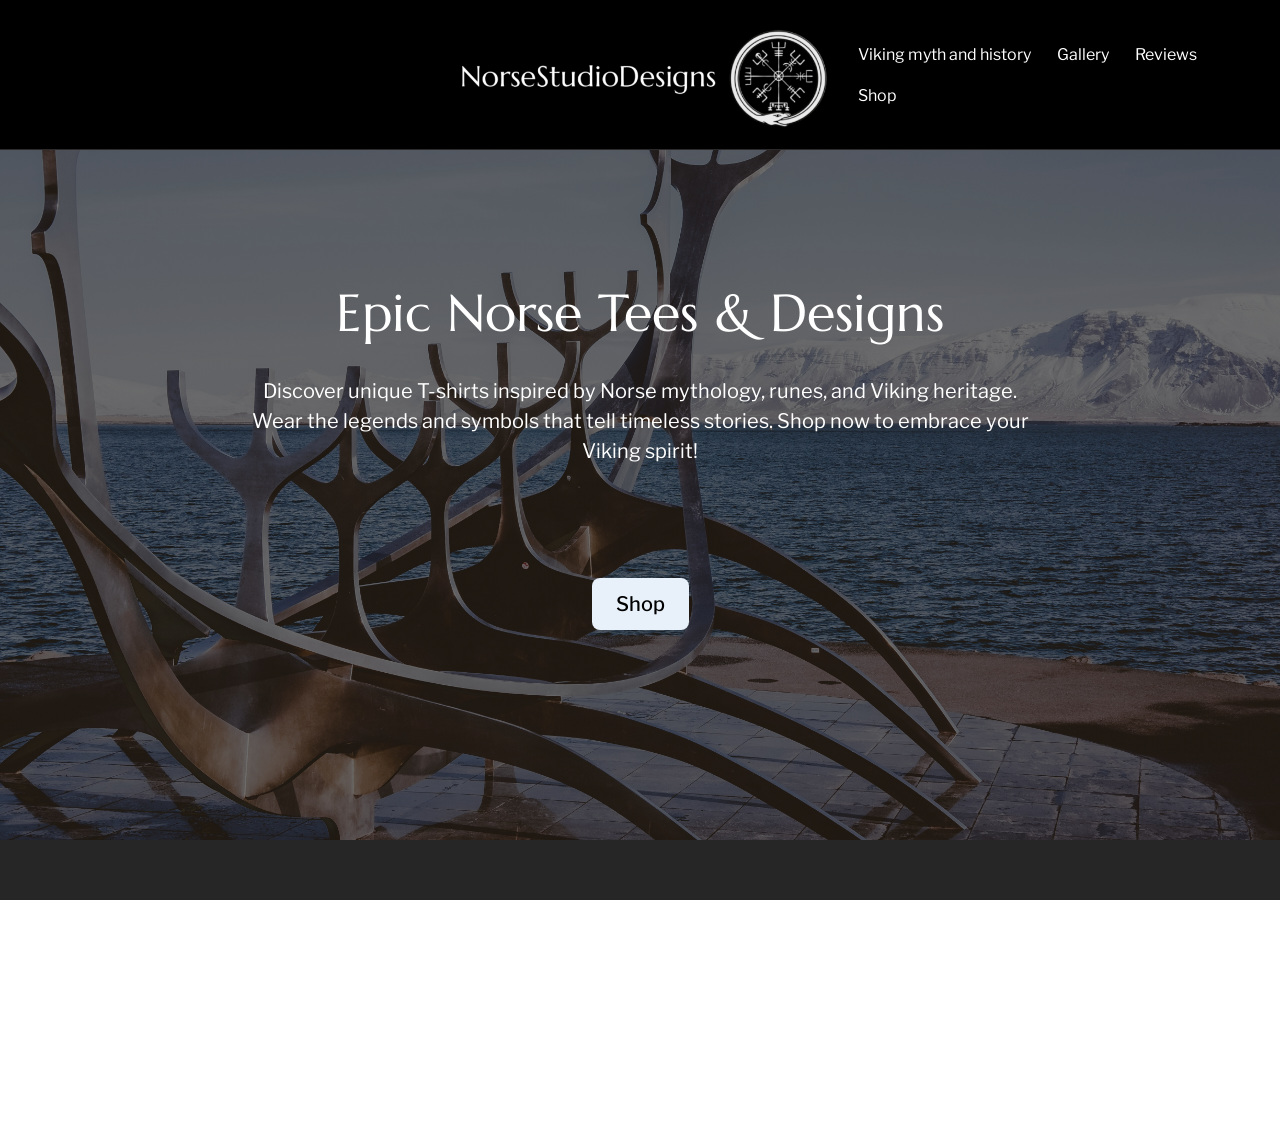
==== index.html @ 38809994 "Add files via upload" ====
<!DOCTYPE html><html lang="en" class="__variable_9868d7 __className_9868d7 __variable_538cf5 __className_538cf5" data-sentry-element="Html" data-sentry-component="SoloDocument" data-sentry-source-file="_document.tsx"><head data-sentry-element="Head" data-sentry-source-file="_document.tsx"><meta charSet="UTF-8" data-sentry-element="meta" data-sentry-source-file="_app.tsx" data-next-head=""><meta name="viewport" content="width=device-width, initial-scale=1.0, maximum-scale=1.0,user-scalable=0" data-sentry-element="meta" data-sentry-source-file="_app.tsx" data-next-head=""><meta name="format-detection" content="telephone=no, email=no, address=no, date=no" data-sentry-element="meta" data-sentry-source-file="_app.tsx" data-next-head=""><meta name="msapplication-config" content="/browserconfig.xml" data-sentry-element="meta" data-sentry-source-file="_app.tsx" data-next-head=""><link rel="icon" href="favicon.ico" sizes="16x16 32x32 64x64" data-next-head><meta name="theme-color" content="#ffffff" data-sentry-element="meta" data-sentry-source-file="_app.tsx" data-next-head=""><title data-next-head="">Epic Norse Tees &amp; Designs - NorseStudioDesigns</title><meta name="description" content="Discover unique T-shirts inspired by Norse mythology, runes, and Viking heritage. Wear the legends and symbols that tell timeless stories. Shop now to embrace your Viking spirit!" data-sentry-element="meta" data-sentry-source-file="PublishedWebsiteView.tsx" data-next-head=""><meta name="keywords" content="viking, norse, nordic, apperal, scandinavian, berserker, warrior spirit, pagan mythology, cloths with meaning, lagertha, valhalla, ragnar lothbroke, unique design, history and myth, shirt with slogan, row, norwegian, football" data-sentry-element="meta" data-sentry-source-file="PublishedWebsiteView.tsx" data-next-head=""><meta name="author" content="NorseStudioDesigns" data-sentry-element="meta" data-sentry-source-file="PublishedWebsiteView.tsx" data-next-head=""><meta name="copyright" content="NorseStudioDesigns" data-sentry-element="meta" data-sentry-source-file="PublishedWebsiteView.tsx" data-next-head=""><meta name="application-name" content="NorseStudioDesigns" data-sentry-element="meta" data-sentry-source-file="PublishedWebsiteView.tsx" data-next-head=""><meta property="og:title" content="Epic Norse Tees &amp; Designs - NorseStudioDesigns" data-sentry-element="meta" data-sentry-source-file="PublishedWebsiteView.tsx" data-next-head=""><meta property="og:type" content="website" data-sentry-element="meta" data-sentry-source-file="PublishedWebsiteView.tsx" data-next-head=""><meta property="og:image"
content="https://norsestudiodesigns.no/images/vtxifqph2oazowwrbn0u.jpg"><meta property="og:image:width" content="1200" data-next-head=""><meta property="og:image:height" content="630" data-next-head=""><meta property="og:url" content="https://norsestudiodesigns.no/" data-sentry-element="meta" data-sentry-source-file="PublishedWebsiteView.tsx" data-next-head=""><meta property="og:description" content="Discover unique T-shirts inspired by Norse mythology, runes, and Viking heritage. Wear the legends and symbols that tell timeless stories. Shop now to embrace your Viking spirit!" data-sentry-element="meta" data-sentry-source-file="PublishedWebsiteView.tsx" data-next-head=""><meta name="twitter:card" content="summary" data-sentry-element="meta" data-sentry-source-file="PublishedWebsiteView.tsx" data-next-head=""><meta name="twitter:title" content="Epic Norse Tees &amp; Designs - NorseStudioDesigns" data-sentry-element="meta" data-sentry-source-file="PublishedWebsiteView.tsx" data-next-head=""><meta name="twitter:description" content="Discover unique T-shirts inspired by Norse mythology, runes, and Viking heritage. Wear the legends and symbols that tell timeless stories. Shop now to embrace your Viking spirit!" data-sentry-element="meta" data-sentry-source-file="PublishedWebsiteView.tsx" data-next-head=""><meta name="twitter:image" content="https://norsestudiodesigns.no/images/vtxifqph2oazowwrbn0u.jpg"><link rel="canonical" href="https://norsestudiodesigns.no/" data-next-head=""><meta name="sentry-trace" content="4ef3e2a639be4ccdba5c7bcd12a8eafd-aeb9d0f9a9c56aa6-0"><meta name="baggage" content="sentry-environment=production,sentry-release=72a904f8e49ec4fa970ff23d2448338fa02a5cfe,sentry-public_key=cd4458f5a980b6231c02c1bb09eaa7d2,sentry-trace_id=4ef3e2a639be4ccdba5c7bcd12a8eafd,sentry-org_id=1069899,sentry-sample_rand=0.2967928578785879,sentry-sample_rate=0"><style rel="preload" id="typestyle-target">.f12qcd1y{font-size:14px;line-height:1.5em}.f1m0a0d0{font-size:16px;line-height:1.5em}.ftgg2kx{font-size:20px;line-height:1.5em}.fk0grf2{bottom:0;left:0;position:absolute;right:0;top:0}.f8obqgr,.f8obqgr > .row > .col{padding:0}.f8obqgr > .row{margin:0}.fkhz08q{display:flex;flex-direction:column}.fddsvlq{align-items:center;display:flex}.f1hf8rho{display:flex;justify-content:flex-end}.fdlhgou{flex:1;max-width:unset}.fnvt2df,.fnvt2df .row, .col{display:flex}@media (max-width: 575.9999px){.fom2f23 .container{max-width:100% !important}}@media (min-width: 576px) and (max-width: 767.99999px){.fom2f23 .container{max-width:576px !important}}@media (min-width: 768px) and (max-width: 991.99999px){.fom2f23 .container{max-width:768px !important}}@media (min-width: 992px) and (max-width: 1199.99999px){.fom2f23 .container{max-width:992px !important}}@media (min-width: 1200px) and (max-width: 1399.99999px){.fom2f23 .container{max-width:1200px !important}}@media (min-width: 1400px){.fom2f23 .container{max-width:1400px !important}}.fehdsxy{border:solid;border-bottom:solid;border-bottom-color:#cfcfd8;border-color:#cfcfd8;border-radius:4px;border-top:solid;border-top-color:#cfcfd8;border-width:1px;font-size:16px;line-height:18px;padding:12px;resize:none;width:100%}.fehdsxy.form-control.is-invalid{background-image:url(img/alert.svg);background-size:auto;border-color:#cfcfd8}.fehdsxy.form-control-plaintext ~ label, .fehdsxy:focus ~ label, .fehdsxy:not(:placeholder-shown) ~ label, .fehdsxy.form-select ~ label{opacity:0.7 !important}.tooltip{--bs-tooltip-bg:#32313c;--bs-tooltip-border-radius:4px;--bs-tooltip-color:#ffffff;--bs-tooltip-padding-x:10px;--bs-tooltip-padding-y:5px;margin-block:8px !important;opacity:1 !important}.tooltip-inner{border:none;box-shadow:0px 2px 5px 0px rgba(0, 0, 0, 0.20), 0px 0px 1px 0px rgba(0, 0, 0, 0.20);font-size:13px;font-weight:500;line-height:18px;outline:none}h1, h2, h3, h4{color:#15141a;font-feature-settings:'ss03' on, 'cv02' on, 'cv01' on, 'cv08' on;font-style:bold;font-weight:700;margin-bottom:0}h1{font-size:42px;line-height:48px}h2{font-size:32px;line-height:40px}h3{font-size:28px;line-height:32px}h4{font-size:18px;line-height:24px}.f1bjli4c{color:#15141a;font-feature-settings:'ss03' on, 'cv02' on, 'cv01' on, 'cv08' on;font-size:13px;font-style:normal;font-weight:600;line-height:18px}.fg31md0{color:#15141a;font-feature-settings:'ss03' on, 'cv02' on, 'cv01' on, 'cv08' on;font-size:16px;font-style:normal;font-weight:400;line-height:24px}.fowuwzi{color:#15141a;font-feature-settings:'ss03' on, 'cv02' on, 'cv01' on, 'cv08' on;font-size:13px;font-style:normal;font-weight:400;line-height:18px}.f1nt9xga{color:#15141a;font-family:var(--font-metropolis, Helvetica, Arial, sans-serif);font-feature-settings:'ss03' on, 'cv02' on, 'cv01' on, 'cv08' on;font-size:13px;font-style:normal;font-weight:400;line-height:18px}.fh04hbo{color:#15141a;font-family:var(--font-metropolis, Helvetica, Arial, sans-serif);font-feature-settings:'ss03' on, 'cv02' on, 'cv01' on, 'cv08' on;font-size:24px;font-style:normal;font-weight:600;line-height:32px}.f12vz2yn{color:#15141a;font-feature-settings:'ss03' on, 'cv02' on, 'cv01' on, 'cv08' on;font-size:13px;font-style:normal;font-weight:500;line-height:18px}.f1pipo3h{color:#15141a;font-feature-settings:'ss03' on, 'cv02' on, 'cv01' on, 'cv08' on;font-size:13px;font-style:normal;font-weight:700;line-height:18px}.fy4b41{color:#5b5b66}.fyvanpa{font-size:11px;line-height:16px}.f1f9lquf{color:#15141a;font-feature-settings:'ss03' on, 'cv02' on, 'cv01' on, 'cv08' on;font-size:10px;font-style:normal;font-weight:600;letter-spacing:0.1em;line-height:14px}@keyframes f1viyxtx{0%{opacity:0}100%{opacity:1}}.f10xswa0{animation:f1viyxtx 0.1s ease-in forwards;opacity:0}.f17oebph{background-color:#7542e5;border:none;color:#ffffff;font-weight:500;padding-block:12px;padding-inline:20px}.f17oebph:hover{background-color:#592acb;color:#ffffff}.f17oebph:hover:active,.f17oebph:active{background-color:#45278d !important;color:#ffffff !important}.f17oebph:disabled{background-color:#7542e5;box-shadow:none;color:#ffffff;opacity:0.4}.f17oebph svg{pointer-events:none}.fcfro50{background-color:#7542e5;border:none;color:#ffffffff;padding-block:6px;padding-inline:16px}.fcfro50:hover{background-color:#592acb;color:#ffffffff}.fcfro50:active{background-color:#45278d !important;color:#ffffffff !important}.fcfro50:disabled{background-color:#7542e5;box-shadow:none;color:#ffffffff;opacity:0.4}.f3ctfs{background-color:#f0f0f4;border:none;color:#5b5b66;font-weight:500;padding-block:12px;padding-inline:20px}.f3ctfs:hover{background-color:#e0e0e6;color:#5b5b66}.f3ctfs:hover:active,.f3ctfs:active{background-color:#cfcfd8 !important;color:#5b5b66 !important}.f3ctfs:disabled{background-color:#f0f0f4;box-shadow:none;color:#5b5b66;opacity:0.4}.f3ctfs svg{pointer-events:none}.fj4ad63{background-color:#e22850;border:none;color:#ffffff;font-weight:500;padding-block:12px;padding-inline:20px}.fj4ad63:hover{background-color:#c50042;color:#ffffff}.fj4ad63:hover:active,.fj4ad63:active{background-color:#810220 !important;color:#ffffff !important}.fj4ad63:disabled{background-color:#e22850;box-shadow:none;color:#ffffff;opacity:0.4}.fj4ad63 svg{pointer-events:none}.f71mh57{background-color:#e22850;border:none;color:#ffffffff;padding-block:6px;padding-inline:16px}.f71mh57:hover{background-color:#c50042;color:#ffffffff}.f71mh57:active{background-color:#810220 !important;color:#ffffffff !important}.f71mh57:disabled{background-color:#e22850;box-shadow:none;color:#ffffffff;opacity:0.4}.f8m0u3h{background-color:#f0f0f4;border:none;color:#5b5b66ff;padding-block:6px;padding-inline:16px}.f8m0u3h:hover{background-color:#e0e0e6;color:#5b5b66ff}.f8m0u3h:active{background-color:#cfcfd8 !important;color:#5b5b66ff !important}.f8m0u3h:disabled{background-color:#f0f0f4;box-shadow:none;color:#5b5b66ff;opacity:0.4}.fh1k42u{background-color:#ffd567;border:none;color:#15141ab3;padding-block:6px;padding-inline:16px}.fh1k42u:hover{background-color:#ffbd4f;color:#15141ab3}.fh1k42u:active{background-color:#ffa436 !important;color:#15141ab3 !important}.fh1k42u:disabled{background-color:#fbfbfe;box-shadow:0px 0px 0px 1px rgba(0, 0, 0, 0.12) inset;color:#5b5b66ff;opacity:1}.fvza742{background-color:#f0f0f4;border:none;color:#5b5b66;padding-block:6px;padding-inline:6px}.fvza742:hover{background-color:#f0f0f4;color:#5b5b66}.fvza742:active{background-color:#e0e0e6 !important;color:#5b5b66 !important}.fvza742:disabled{background-color:#f0f0f4;box-shadow:none;color:#5b5b66;opacity:0.4}.f1go1cdu{align-items:center;background-color:transparent;border:none;border-radius:99px;color:#5b5b66;display:flex;justify-content:center;padding:0}.f1go1cdu:hover{background-color:#f0f0f4;color:#5b5b66}.f1go1cdu:active{background-color:#e0e0e6 !important;color:#5b5b66 !important}.f1go1cdu:disabled{background-color:transparent;box-shadow:none;color:#5b5b66;opacity:0.4}.fwx468p{background-color:transparent;border:2px solid;border-color:#7542e5;color:#7542e5;font-weight:500;padding-block:12px;padding-inline:20px}.fwx468p:hover{background-color:#592acb;border:2px solid;border-color:#592acb;color:#ffffff}.fwx468p:hover:active,.fwx468p:active{background-color:#45278d !important;color:#7542e5 !important}.fwx468p:disabled{background-color:#7542e5;box-shadow:none;color:#7542e5;opacity:0.4}.fwx468p svg{pointer-events:none}.f1xvmw9j{border-radius:4px}.f1xvmw9j .btn{border:none !important;margin:0px !important}.f1x2efpt{background-color:#f0f0f4;height:32px;width:48px}.f1x2efpt.active{background-color:#7542e5;color:#ffffff}.f1x2efpt:hover:not(.active){background-color:#e0e0e6;color:#5b5b66}.fm2femi{background-color:#fbfbfe;color:#5b5b66;height:32px;width:48px}.fm2femi.active{background-color:#e0e0e6;color:#32313c}.fm2femi:hover:not(.active){background-color:#f0f0f4;color:#5b5b66}.f1loj3rz{background-color:transparent !important;border:none;color:#7542e5;cursor:pointer;font-weight:500;padding:0}.f1loj3rz:hover, .f1loj3rz:focus-visible{color:#15141a}.f1loj3rz:active{color:#15141a !important}.f1loj3rz.disabled{color:#5b5b66 !important}.f1tgo88n{background-color:transparent !important;border:none;color:#5b5b66;cursor:pointer;font-weight:500;padding:0}.f1tgo88n:hover, .f1tgo88n:focus-visible{color:#15141a}.f1tgo88n:active{color:#15141a !important}.f1tgo88n.disabled{color:#8f8f9e !important}.f1gjylx1{background-color:transparent !important;border:none;cursor:pointer;padding:0}.f1gjylx1:hover,.f1gjylx1.disabled{color:#5b5b66 !important}.f184aata{background-color:transparent !important;border:none;color:#ffffff !important;cursor:pointer;padding:0}.f184aata:hover{color:#e0e0e6 !important}.f184aata.disabled{color:#5b5b66 !important}html, body{box-sizing:border-box;font-size:16px;font-style:normal;font-weight:400;height:100vh;line-height:18px;margin:0;overflow-y:hidden;padding:0}html, body #__next{display:flex;flex-direction:column;font-size:13px;height:100vh}a, a:hover{color:inherit}.fx7nows{color:#7542e5;font-weight:500;text-decoration:none}.fx7nows:hover{color:#7542e5;cursor:pointer}.fbolhy3{background-color:transparent;border:none;color:#7542e5;font-weight:500;line-height:inherit;margin:0;padding:0;text-decoration:none}.fbolhy3:hover{background-color:transparent;color:#592acb}.fbolhy3:active{background-color:transparent !important;color:#5b5b66 !important}.fgzydrc{color:#7542e5;text-decoration:underline}.fgzydrc:hover{cursor:pointer;text-decoration:none}.fo5f5t9{color:#7542e5;text-decoration:underline}.fo5f5t9:hover{color:#15141a !important;cursor:pointer;text-decoration:underline}.f1mniyiz{list-style:none;margin-block-end:0;margin-block-start:0;padding-inline-start:0}.f14ckmmr{position:relative;z-index:1080}.f1aqf3sg{border-radius:6px;max-width:220px;padding:16px;text-align:left;width:220px}.f1aqf3sg *{color:#ffffff !important}.f1k47lwi{border-top:1px solid #ffffff;margin-bottom:8px;margin-top:8px;opacity:0.2}.f1fpj0aj a{pointer-events:none}.f1884f9d td > p:first-child, .f1884f9d th > p:first-child{margin-top:0}.f1884f9d td > p:last-child, .f1884f9d th > p:last-child{margin-bottom:0}.fcu3suo{bottom:0;display:flex;justify-content:center;left:0;pointer-events:none;position:fixed;width:100%;z-index:10}.fdp2y1p{min-width:60%}.fdp2y1p p{margin-bottom:0}.f1901vew{display:flex;flex-wrap:wrap;gap:16px;width:100%}.f1901vew .btn{flex-grow:1}.fm3p0aw{scroll-margin-top:var(--sticky-header-height, 0px)}.f1qftqcq{align-items:center;gap:48px;justify-content:center;margin-inline:0}.fojij6o{gap:32px}.fs89ngr{overflow:hidden;text-overflow:ellipsis;white-space:nowrap}.fqx0517{flex-shrink:0;margin-inline:8px}.f12pqfkx{flex-shrink:1;min-width:0}.fcdpsbx{margin-bottom:24px}.f8jndik{opacity:0.4}.fbsw1f4 h2{margin-bottom:32px}.f1d2h93a{width:fit-content}.f1v9lt4v{margin-top:16px;text-align:center}.f10njpuy{margin-top:72px}.f1o1p964{margin-bottom:16px}.f99wagv .content{align-content:stretch;display:flex;flex-direction:row;max-height:480px;min-height:300px;padding-block:8px}.f99wagv .content .carousel-container{display:flex;flex-direction:column;justify-content:center;margin:0;padding:0}.f99wagv .content .carousel-container .carousel-item.active, .carousel-item-start, .carousel-item-end, .carousel-item-next, .carousel-item-prev{display:flex}.f99wagv .carousel-item{transition:transform 1.2s ease-in-out, opacity 0s}.f99wagv .carousel-inner{display:flex;height:100%}.f99wagv .carousel-review{background-position:center;background-repeat:no-repeat;background-size:cover;display:flex;flex-direction:column;justify-content:center;margin-inline:auto;padding-inline:24px;position:relative;text-align:center}.f99wagv .author-info{font-weight:600;margin-top:16px}.f99wagv .chev-btn{cursor:pointer;display:flex;flex-direction:column;justify-content:center;width:24px}.f99wagv .button-placeholder{width:24px}.f99wagv .next-btn{transform:rotate(180deg)}.f99wagv .page-indicator{align-items:center;display:flex;flex-direction:row;justify-content:center;min-width:96px}.f14z0jsa{margin-bottom:32px}.f1g4dn0{justify-content:center;margin-bottom:16px}.fwfqocn{height:24px;width:24px}.f1nq0oqd:hover{opacity:0.7}.f14icp2y{column-gap:24px;display:flex;flex-direction:column;padding-bottom:24px;row-gap:24px}@media (min-width: 768px){.f14icp2y{flex-direction:row}}.f1827nuz{font-weight:500;line-height:1.5em;padding:0}.f1p0cgam{margin-bottom:48px}@media (min-width: 768px){.f1p0cgam{margin-bottom:0}}.f1fbucww{margin-bottom:24px}@media (min-width: 768px){.f1fbucww{margin-bottom:48px}}.f1vaphum{padding-block:48px}@media (min-width: 768px){.f1vaphum{padding-block:0}}.fd1b9fq{margin-block:0;width:100%}.f6tinqi{margin-inline:auto}.f1v7t2u4{aspect-ratio:1.3333333333333333}.f13rwjj3{aspect-ratio:0.75}.fyzv02a{aspect-ratio:1}.ficfct8{aspect-ratio:1.7777777777777777}.f2h6oba .carousel-inner{border-radius:4px}.f2h6oba .carousel-item{transition:transform 1.2s ease-in-out, opacity 0s}.f2h6oba .carousel-image{cursor:pointer;margin:auto;position:relative}.f2h6oba .carousel-image .carousel-caption{background-color:rgba(0, 0, 0, 0.6);border-radius:4px}.f2h6oba .chev-btn{cursor:pointer;display:flex;flex-direction:column;justify-content:center;pointer-events:auto;width:24px}.f2h6oba .page-indicator{align-items:center;display:flex;flex-direction:row;justify-content:center;min-width:96px}.f2h6oba .next-btn{transform:rotate(180deg)}.fhcfrr1{display:flex;flex-direction:row;flex-wrap:wrap}.fhcfrr1, .fhcfrr1 .row, .fhcfrr1 .col{padding:0}.fhcfrr1 .gallery-item{aspect-ratio:1.3333333333333333;background-clip:content-box;background-repeat:no-repeat;background-size:cover;padding:4px}.fhcfrr1 .gallery-item .img-container{position:relative}.fhcfrr1 .gallery-item .img-container::after{bottom:0;content:'';left:0;position:absolute;right:0;top:0}.fhcfrr1 .gallery-item .img-container:hover::after{background-color:rgba(0, 0, 0, 0.15)}.fhcfrr1 .gallery-item-in-safari{aspect-ratio:unset !important}.fhcfrr1 .hidden{height:0;visibility:collapse;width:0}@media (min-width: 992px){}.f17y4uf2{-ms-filter:blur(10px);-webkit-filter:blur(10px);filter:blur(10px);overflow:hidden;transform:scale(1.15)}.fugk5n4{transform:scale(1.05)}.f1ttgj8s{align-items:center;justify-content:center;margin-inline:0;row-gap:24px}.f1ttgj8s .btn-lg{margin-bottom:16px;margin-top:12px}.f1pjpune{-ms-filter:blur(10px);-webkit-filter:blur(10px);filter:blur(10px);overflow:hidden;transform:scale(1.15);z-index:-1}@media (max-width: 992px){.fhaqf3p{display:none}}.f1xp2jyw{display:none;overflow:hidden;position:relative}@media (max-width: 992px){.f1xp2jyw{aspect-ratio:16 / 9;display:block;width:100%}}.f1966il8{align-items:center;display:flex;flex-wrap:nowrap;justify-content:flex-start;overflow:visible;white-space:nowrap}.fe1ccbi{align-items:center;display:flex;min-height:72px;padding-block:12px !important;position:relative}.fbvdum{margin-block:0;margin-left:calc((-100vw + 100%) / 2);margin-right:calc((-100vw + 100%) / 2);min-width:100vw}@keyframes f16qy5mw{from{opacity:0;transform:translateY(-100%)}to{opacity:1;transform:translateY(0px)}}.f13sg7dk{align-items:center;display:flex;justify-content:space-between;min-height:48px;width:100%}.f1n6mt4g{align-items:center;display:flex;min-height:48px;width:100%}.fgydppl{display:flex;flex-direction:column;width:100%}.f1kwfio1{display:flex;justify-content:center;width:100%}.f1kwfio1 .nav-link{padding-block:4px}.f1kwfio1 .nav-link-list{flex-wrap:wrap;justify-content:center;white-space:normal}.fayg007{align-items:center;display:flex;flex:1;justify-content:flex-end}.fpi8fx3 h2,.fpi8fx3 .description{margin-bottom:12px}.f4eheno{align-items:stretch;display:flex;flex-direction:row;height:56px;justify-content:center;width:100%}.f4eheno .form-floating{width:100%}.f4eheno input{padding-block:16px;padding-left:14px;width:100%}@media (min-width: 576px){.f4eheno .form-floating{width:unset}.f4eheno input{width:384px}}.f15o5ico{padding-left:8px}.f8j8id1{height:56px;padding-block:12px !important;padding-inline:12px !important;width:56px}.f8j8id1 svg{vertical-align:unset}.f8j8id1 img{height:24px;width:24px}.f96or0t{width:100%}.fixr2lp{align-items:center;justify-content:center;margin-inline:0;row-gap:48px}.f1dlmh1s{align-items:center;font-size:32px;line-height:40px}.f9a13de{align-items:center}.f1ld4zys{align-items:center;font-size:16px;line-height:24px}.f1r530z1{margin-block:24px}@media (min-width: 768px){.f1r530z1{margin-bottom:16px}}.fm26nq4{align-items:center;background:transparent;border:none;color:inherit;cursor:pointer;display:inline-flex;justify-content:center;padding:0;pointer-events:auto;position:relative;transition:opacity 0.15s ease;z-index:2}.fm26nq4:disabled{cursor:default;opacity:0.35}.fm26nq4:hover:not(:disabled), .fm26nq4:focus-visible{opacity:0.7}.f18oh0sx svg{display:block;height:48px;width:48px}.f1ljvuex{border:1.5px solid rgba(9, 9, 11, 0.2);border-radius:8px;height:40px;width:56px}.f1ljvuex svg{display:block;height:24px;width:24px}.f1qpx568 svg{transform:rotate(180deg)}.f1f4ffwn{color:#fff}.f17fla1w{display:flex;justify-content:center;margin-top:16px}.faowcuh{overflow:hidden}.favster{display:flex;transition:transform 0.3s ease}@media (prefers-reduced-motion: reduce){.favster{transition:none}}.f6cv39y{align-items:center;display:flex;flex:0 0 20px;height:20px;justify-content:center}.f1msbdn1{border-color:#000;border-radius:50%;border-style:solid;border-width:2px;box-sizing:border-box;cursor:pointer;height:8px;padding:0;pointer-events:auto;transform-origin:center;transition:transform 0.3s ease, background-color 0.3s ease;width:8px}@media (prefers-reduced-motion: reduce){.f1msbdn1{transition:none}}.ffjrjbg{background-color:#000;transform:scale(1.5)}.f1mgyl9u{position:relative}.f1pz4f28{align-items:center;display:flex;gap:24px;justify-content:center;margin-top:16px}.f1pz4f28 > div{margin-top:0}.ffeao55{display:flex;flex:1 1 0%;min-width:0;overflow-x:auto;padding-bottom:8px;scroll-snap-type:x mandatory;scrollbar-width:none}.ffeao55::-webkit-scrollbar{display:none}.fa6yfx9{display:flex;flex:0 0 100%;justify-content:center;scroll-snap-align:start}.f37rjwb{left:12px;position:absolute;top:calc(50% - 20px);z-index:2}.f1q627z4{position:absolute;right:12px;top:calc(50% - 20px);z-index:2}.f84fk8t{box-sizing:border-box;display:flex;flex-direction:column;flex-grow:1;row-gap:24px;width:100%}.f1konfi9{display:flex;flex-direction:column;row-gap:12px}.fl8qkup{margin:0}.f1f45za8{margin-bottom:38px}.fsgs3wg{justify-content:flex-end}.femookj{margin-bottom:8px;margin-top:32px}.fxstmmp{height:220px;padding-bottom:0 !important;width:220px}@media (max-width: 575.9999px){.fxstmmp{height:200px;width:200px}}.f9gn5u{height:220px;padding-bottom:0 !important;width:220px}@media (min-width: 576px){.f9gn5u{height:360px;width:360px}}.f383ewl{height:165px;padding-bottom:0 !important;width:220px}@media (max-width: 575.9999px){.f383ewl{height:150px;width:200px}}.f1ptlizk{height:165px;padding-bottom:0 !important;width:220px}@media (min-width: 576px){.f1ptlizk{height:270px;width:360px}}.f1otqxop{margin-top:24px}.f18ghtz9{aspect-ratio:16/9;border:none;display:block;height:auto;width:100%}.fongqhf{aspect-ratio:16 / 9;background-color:#000;border:none;cursor:pointer;display:block;overflow:hidden;padding:0;position:relative;width:100%}.fvyakyi{display:block;height:100%;object-fit:cover;width:100%}.f1i06xya{align-items:center;background-color:rgba(0, 0, 0, 0.7);border-radius:8px;display:flex;height:48px;justify-content:center;left:50%;position:absolute;top:50%;transform:translate(-50%, -50%);transition:background-color 0.2s;width:68px}button:hover .f1i06xya{background-color:rgba(0, 0, 0, 0.9)}.faomike{color:#fff;height:32px;width:32px}.f1px892k{display:block;margin:16px 0}.f1dtfscn{max-width:100%;width:100%}.fgsql5j{align-items:center;aspect-ratio:16 / 9;background-color:#f5f5f5;border:2px dashed #ccc;color:#999;display:flex;font-size:14px;justify-content:center;width:100%}.f1tmaw1r{align-items:center;justify-content:center;margin-inline:0}.f1tmaw1r .video-items-container{display:flex;flex-direction:column;row-gap:32px}.f1tmaw1r .missing-video{align-items:center;aspect-ratio:16/9;background-color:#f5f5f5;display:flex;height:auto;justify-content:center;width:100%}.f1tmaw1r .text-content{display:flex;flex-direction:column;margin-bottom:16px;margin-top:32px;row-gap:16px}.f1tmaw1r .text-content p{margin-bottom:0}.f1tmaw1r .title{margin-bottom:32px}.f1cgep9t{background-image:url(img/small-spinner--white.gif);background-position:center;background-repeat:no-repeat;background-size:20px 20px;inset:0;position:absolute}.f1lro06z{background-image:url(img/small-spinner--violet.gif);background-position:center;background-repeat:no-repeat;background-size:20px 20px;inset:0;position:absolute}.f1v8dz0u{color:#f0f0f4;margin-block:16px;opacity:1}.f1ox1kfs{align-items:center;box-sizing:content-box;display:flex;margin:0;overflow:hidden;padding:16px}.f1ox1kfs .modal-content{border:0;border-radius:8px;border-width:0;box-shadow:0px 9px 18px 0px rgba(0, 0, 0, 0.28), 0px 0px 1px 0px rgba(0, 0, 0, 0.30);outline:none;padding:24px}.f1ox1kfs .modal-body{overflow:hidden;padding:0;text-align:center}.f1ox1kfs .modal-backdrop .show{opacity:0.16 !important}@media (min-width: 576px){.f1ox1kfs{margin:auto;max-width:460px;padding-inline:24px}}.f1179r3r{display:flex;flex-direction:column;justify-content:center;padding-bottom:28px;padding-inline:8px;padding-top:8px;row-gap:16px}.fd07j12{font-size:18px !important;line-height:24px !important}.fhmv0fm{color:#32313c}.fy68mk3{height:32px;margin-inline:auto;width:32px}.fccervo{column-gap:10px;display:flex;row-gap:8px;width:100%}.fjrvsch{height:32px;padding-inline:auto;width:100%}.f1f1ygnm{display:flex}.f18iqi43{--bs-modal-width:558px}.fdtzhvb{--bs-modal-width:100%}.f1c2m1bt{padding:0 !important}.f11iw19c{color:#15141a;display:flex;font-family:var(--font-metropolis, Helvetica, Arial, sans-serif);font-size:18px;font-weight:600;justify-content:space-between;line-height:24px;padding:24px}.f11iw19c svg{cursor:pointer}.fpbihkk{display:flex;flex-direction:column;padding:0 24px 24px 24px}.f1e8lhs7{height:20px;width:20px}.fu6vh5b{list-style-type:none;margin:0;padding:0;padding-left:6px}.fwyx1g{color:#32313c;font-size:14px;font-weight:400;padding-bottom:6px;padding-left:12px;position:relative}.fwyx1g::before{color:#32313c;content:"•";left:0;position:absolute}.f1hdxxe8{background-color:transparent;bottom:40px;display:flex;flex-direction:column-reverse;position:fixed;right:32px;row-gap:8px;z-index:20000}.f6f7l1u{bottom:160px;left:50%;right:unset;transform:translateX(-50%)}.f1mebel9{align-content:center;align-items:center;background-color:#2b2a33;border-radius:4px;box-shadow:0px 9px 18px 0px rgba(0, 0, 0, 0.28), 0px 0px 1px 0px rgba(0, 0, 0, 0.30);color:#ffffff;column-gap:40px;display:flex;flex-direction:row;justify-content:space-between;justify-items:center;min-height:48px;min-width:290px;opacity:1;padding:16px;padding-bottom:14px;padding-top:14px}.f11vztwh{align-items:center;column-gap:8px;display:flex;justify-content:flex-start}.f11vztwh .icon{display:flex}.f1j0fe1v{align-items:flex-start}.f1cvslgw{display:flex;flex-direction:column;row-gap:2px}.fq8f2l1{box-sizing:content-box;color:#ffffff;line-height:20px;white-space:pre-line}.fh6vhdb{color:#cfcfd8;font-weight:400;line-height:20px;word-break:break-all}.f16c6rax{align-items:center;column-gap:12px;display:flex}.fqzzwzb{align-items:center;border-radius:4px;column-gap:6px;cursor:pointer;display:inline-flex;justify-content:center;text-decoration:none;white-space:nowrap}.fqzzwzb:hover{text-decoration:none}.fqzzwzb:focus-visible{outline:2px solid #ffffff;outline-offset:1px}.fqzzwzb .action-icon{display:inline-flex}.fqzzwzb .action-icon svg{height:18px;width:18px}.f7j4qq5{color:#cfcfd8;cursor:pointer}@keyframes firnj9q{from{opacity:0;transform:translateY(+100%)}to{opacity:1;transform:translateY(0px)}}.f1j4w1wk{animation-duration:200ms;animation-name:firnj9q;animation-timing-function:ease-in-out}.fnmnqwu .icon,.fnmnqwu .close-icon{color:#f0f0f4}.fi2fu3 .icon{color:#b3ffe3}.fi2fu3 .close-icon{color:#f0f0f4}.f53wljb .icon{color:#ff9aa2}.f53wljb .close-icon{color:#f0f0f4}.f311j7n{background-color:#f9f9fb !important}.f311j7n .icon{color:#008787}.f311j7n span{color:#15141a}.f311j7n .close-icon{color:#5b5b66}.f1ul2ih7{background-color:transparent;border:none;color:#ffffff;padding-block:6px;padding-inline:16px}.f1ul2ih7:hover{background-color:#ffffff1f;color:#ffffff}.f1ul2ih7:active{background-color:#ffffff33 !important}.ft7u6g7{border-radius:6px;font-size:16px;line-height:20px;min-height:48px}.fnz27mq{align-items:center;column-gap:8px;display:flex}.f1z03wx9{color:#5b5b66;padding:4px 0 4px 12px;text-align:left}.ftyo6cc{align-items:center;background-color:transparent;border-radius:4px;color:#5b5b66;display:flex;flex-direction:row;margin-bottom:2px;margin-top:2px;padding:4px;padding-left:12px;padding-right:12px;text-align:left}.f511jke{color:#5b5b66;height:20px;width:20px}.f511jke .favicon{height:20px;width:20px}.f1ngtpte{display:flex;flex-direction:column;margin-left:8px;overflow:hidden;padding:1px;padding-left:4px;padding-right:4px;text-align:left;width:100%}.f3s8xza{color:#5b5b66;font-size:11px;overflow:hidden;text-overflow:ellipsis;white-space:nowrap}.f18bkh11{justify-self:flex-end}.f15ynvzm{align-items:center;display:flex;flex-direction:row;gap:16px}.f1niexg3{align-items:center;align-self:flex-start;display:flex;flex-direction:row;justify-content:flex-start;margin-left:12px;padding-block:6px;padding-inline:16px;text-align:left}.f1niexg3 svg{margin-right:8px}.f1cyyckb{background-color:transparent;background-image:url(/img/spinner-96-transparent-violet.png);background-position:center;background-repeat:no-repeat;background-size:48px 48px;height:96px;width:100%}.f1rf6zxr{align-items:center;background-color:transparent;border-radius:2px;color:#32313c;column-gap:12px;display:flex;flex-direction:row;height:40px;justify-content:flex-start;padding:10px;padding-left:12px;padding-right:12px;text-align:left;width:100%}.fh1t4iy{align-items:center;box-sizing:content-box;column-gap:8px;display:flex;justify-content:flex-start;margin-bottom:8px;min-height:32px;overflow:hidden;text-align:left}.fh1t4iy .title-icon{align-items:center;color:#5b5b66;display:flex;height:20px}.fh1t4iy .close-icon{align-items:center;background-color:transparent;border:none;color:#5b5b66;cursor:pointer;display:inline-flex;font:inherit;justify-content:center;line-height:0;margin-left:auto;padding:6px}.fh1t4iy .close-icon:hover{color:#80808f}.fh1t4iy .close-icon svg{height:20px;width:20px}.f1mehye2{box-sizing:content-box;display:flex;flex-direction:column;line-height:20px;overflow:hidden;padding-bottom:4px;padding-top:4px;text-align:left;white-space:pre-line}.f1k1ju5h{color:#e22850;line-height:20px;white-space:pre-line}.f1xvs4k8{column-gap:8px;display:flex;margin-top:16px}.f11vi2ni{padding-block:7px;padding-inline:16px}.f15bipre{color:#32313c;margin-bottom:0;margin-top:12px;text-align:left}.f1eny907{align-items:center;box-sizing:content-box;display:flex;margin:0;overflow:hidden;padding:16px}.f1eny907 .modal-content{border:0;border-radius:8px;border-width:0;box-shadow:0px 9px 18px 0px rgba(0, 0, 0, 0.28), 0px 0px 1px 0px rgba(0, 0, 0, 0.30);outline:none;padding:24px;padding-top:20px}.f1eny907 .modal-body{overflow:hidden;padding:0;text-align:center}.f1eny907 .modal-backdrop .show{opacity:0.16 !important}.f1eny907 .modal-dialog.modal-lg{max-width:580px}@media (min-width: 576px){.f1eny907{margin:auto;max-width:460px;padding-inline:24px}}.f17bv8f{display:contents}.f1xdn0mo{padding:6px}.f1iumef4{background-color:#ffffff;border:1px solid #cfcfd8;color:#5b5b66;padding:6px}.f1iumef4:hover{background-color:#e0e0e6;color:#5b5b66}.f1iumef4:active{background-color:#cfcfd8;color:#5b5b66}.fckfnh9{background-color:#f0f0f4;border-color:#f0f0f4;margin-block:2px}.f1kj0qdq{display:block;margin:-12px 0;opacity:0;transition:visibility 0ms 300ms, margin 300ms ease, opacity 300ms ease;visibility:hidden}.f1kj0qdq.show{margin:4px 0;opacity:1;transition:visibility 0ms, opacity 300ms ease, margin 300ms ease;visibility:visible}.f1jdi1tb{border:1px solid;border-color:#cfcfd8;box-shadow:0px 0px 4px 0px rgba(0, 0, 0, 0.20), 0px 0px 1px 0px rgba(0, 0, 0, 0.20);padding:8px;z-index:1050}.f1jdi1tb .dropdown-item{border-radius:2px;color:#32313c;min-height:32px;padding:6px}.f1jdi1tb .dropdown-item:not(:last-child){margin-bottom:2px}.f1jdi1tb .dropdown-item:hover{background-color:#e0e0e6}.f1jdi1tb .dropdown-item:active{background-color:#cfcfd8}.f181sfde{height:100dvh;left:0;position:fixed;top:0;width:100dvw;z-index:-1}.f1ns1fgr{display:flex;justify-content:center;overflow:hidden;padding:17.5px}.f1ns1fgr .modal-content{border:0;border-radius:8px;border-width:0;box-shadow:0px 9px 18px 0px rgba(0, 0, 0, 0.28), 0px 0px 1px 0px rgba(0, 0, 0, 0.30);max-width:440px;outline:none;width:100%}.f1ns1fgr .modal-body{overflow:hidden;padding:24px;text-align:center}.f1ns1fgr .modal-backdrop .show{opacity:0.16 !important}.f96skvr{display:flex;flex-direction:column;margin-bottom:20px}.f96skvr .confetti-icon{color:#7542e5;margin-bottom:16px}.f96skvr .heading{font-size:18px !important;font-weight:600}.f96skvr .heading-subtitle{font-size:18px !important;font-weight:400;margin-inline:24px}.f1w6sct{margin-block:0;margin-inline:-24px}.fw9re8q{align-items:center;display:flex;height:32px;justify-content:center;width:100%}.f5svu8r{align-items:center;display:flex}.f5svu8r .disabled{cursor:default}.f1bukovi{margin:0;user-select:none}.f165tfmz{cursor:pointer;display:block;flex-grow:1;margin:0;user-select:none}.fh9htdb{background-color:#2b2a33;bottom:0;color:#fbfbfe;display:flex;justify-content:center}.f1n4xtgm{align-items:flex-start;background-color:#2b2a33;color:#fbfbfe;display:flex;flex-direction:column;justify-content:flex-start;width:100%}.f16n7wch{align-items:flex-start;column-gap:32px;display:flex;flex-direction:column;justify-content:space-between;row-gap:48px;width:100%}@media (min-width: 768px){.f16n7wch{align-items:center;flex-direction:row}}.fngwzfl{align-items:flex-start;column-gap:32px;display:flex;flex-direction:column;row-gap:24px}@media (min-width: 768px){.fngwzfl{align-items:flex-start;flex-direction:row}}.f78e2d2{align-self:flex-end}.fz7d7hn,.fz7d7hn:visited{color:#fbfbfe}.fz7d7hn:hover{color:#cfcfd8}.fd5rn0e{font-size:14px;line-height:20px}.fv798np{align-items:center;bottom:0;display:flex;height:100%;justify-content:center;left:0;position:fixed;right:0;top:0;width:100%;z-index:2147483646}.fuq9ti8{background-color:#000000;height:100%;opacity:0.3;position:fixed;width:100%}.f1f4qv0n{background-color:transparent;background-image:url(/img/spinner-96-transparent-white.png);background-position:center center;background-repeat:no-repeat;background-size:64px 64px;height:96px;position:relative;width:96px;z-index:2147483647}.f1uzu483{background-color:transparent;background-image:url(/img/spinner-96-transparent-violet.png);background-position:center center;background-repeat:no-repeat;background-size:48px 48px;height:48px;width:48px}.fj2178r{align-content:center;align-items:center;background-color:#ffffff;border-radius:4px;box-shadow:0px 4px 8px 0px rgba(0, 0, 0, 0.20), 0px 0px 1px 0px rgba(0, 0, 0, 0.20);color:#32313c;display:flex;flex-direction:column;padding-block:16px;padding-inline:24px;position:relative;row-gap:12px;z-index:2147483647}.fqf72uk{align-items:flex-start;background:rgba(231, 223, 255, 0.75);border-radius:6px;display:flex;flex-direction:column;height:100%;justify-content:flex-start;margin-bottom:24px !important;overflow:hidden;padding:16px;width:100%}.f1n1p1im{color:#32313c;padding:0;white-space:pre-line}.f1n1p1im a{color:#7542e5}.f1wv0fv3{display:flex;margin-inline:auto}.f1wv0fv3 .modal-content{border-radius:24px !important;box-shadow:0 0 1px 0 rgba(0, 0, 0, 0.30), 0 9px 18px 0 rgba(0, 0, 0, 0.28);outline:none;padding:32px}.f1wv0fv3 .modal-body{padding:0}.f1wv0fv3 .modal-backdrop .show{opacity:0.16 !important}.f1wv0fv3 .buttons{column-gap:8px}.fhum48y{width:440px}.fhum48y .modal-content{border:0;border-radius:8px;border-width:0}.fhum48y .modal-backdrop .show{opacity:0.16 !important}.f12qkndu{display:flex;margin:0;margin-inline:auto;top:56px;width:100%}.f12qkndu.mobile-landscape .modal-content{width:576px}.f12qkndu .modal-content{border-bottom-left-radius:0;border-bottom-right-radius:0;height:calc(100vh - 56px);overflow:hidden;width:100%}.f14be5y3{box-sizing:content-box;display:flex;flex-direction:row;gap:24px;justify-content:space-between;overflow:hidden;width:100%}.f62m7ss{font-size:21px !important;line-height:24px !important}.f86ylzy{color:#5b5b66;line-height:20px !important;width:85%}.fouxfty{align-self:flex-start;color:#5b5b66;cursor:pointer;height:24px}.fouxfty:hover{color:#80808f}.fouxfty svg{height:20px;width:20px}.f1tuq7dn{display:flex;flex-direction:column;gap:24px;padding-top:24px}.f1pl2n0c{margin-bottom:0px !important}.f1wm443i{color:#32313c;font-size:13px;line-height:24px;margin:0}.f14l45dn{border-radius:4px;box-shadow:inset 0 0 0 1px rgba(0, 0, 0, 0.12);overflow:hidden;width:100%}.f166knny{display:block;height:auto;width:100%}.f1ojr59u{height:48px;margin-top:0;position:relative;width:100%}.f19q0tww{background:#cfcfd8;height:2px;margin-bottom:24px;margin-top:0}.f4tlfu5{color:#32313c;font-size:13px;margin:0;padding:0}.f13vy3jq{background:none;border:0;cursor:pointer;font:inherit;padding:0}.f13vy3jq:disabled{cursor:default}.f3thd3i{color:#e22850;text-align:center}.f4twwa5{color:#32313c;font-size:13px;padding-bottom:24px;padding-top:24px;text-align:left}.f4twwa5 p{margin-bottom:12px}.f4twwa5 p:last-child{margin-bottom:0}.f3knt2t{background-color:#ffffcc;border:1px solid #ffea80;border-radius:4px;color:#15141a;padding:12px}.fy122m1{display:flex;justify-content:center;padding:16px}.fy122m1 .modal-content{border:0;border-radius:8px;border-width:0;box-shadow:0px 9px 18px 0px rgba(0, 0, 0, 0.28), 0px 0px 1px 0px rgba(0, 0, 0, 0.30);max-width:440px;outline:none;width:100%}.fy122m1 .modal-body{align-items:center;display:flex;flex-direction:column;padding:32px 32px 24px;text-align:center}.fy122m1 .modal-backdrop .show{opacity:0.16 !important}.fg28wer{color:#5b5b66;margin-bottom:16px}.fz27jr7{color:#15141a;font-size:18px !important;font-weight:600;line-height:24px !important;margin-bottom:16px}.f2wanox{color:#32313c;font-size:13px;line-height:150%;margin-bottom:28px}.f75i2gu{min-width:80px}.ftlo8hs{display:flex;flex-direction:column;margin-bottom:32px}.ftlo8hs .confetti-icon{color:#7542e5;margin-bottom:16px}.ftlo8hs .heading{font-size:18px !important;font-weight:600;margin-bottom:6px}.ftlo8hs .heading-subtitle{margin-inline:24px}.f1e9k1hd{align-items:center;color:#7542e5;display:flex;height:20px}.fgs45si{align-items:center;display:flex;height:32px;justify-content:center;margin-top:32px;width:100%}@media (min-width: 768px){.fgs45si{align-items:center;margin:auto;margin-inline:auto;padding-inline:24px;width:unset}}.fw43m5f{align-items:flex-end;bottom:0;box-sizing:content-box;display:flex;height:100vh;margin:0;padding:0;width:100%}.fw43m5f .modal-body{height:100%;margin-bottom:auto;overflow:hidden;padding:0;text-align:center}.fw43m5f .modal-backdrop .show{opacity:0.16 !important}@media (min-width: 576px){.fw43m5f{align-items:center;margin:auto;max-width:440px;padding-inline:24px}}.f1vhysdt{display:flex;flex-direction:row;height:64px;justify-content:space-between;margin:24px;margin-left:48px;text-align:center}.fyrr2bi{align-items:center;align-self:center;height:36px;margin-top:8px}.fzu48b0{color:#5b5b66;cursor:pointer;height:20px;width:24px}.fzu48b0:hover{color:#80808f}.fnwz3h1{margin-block:0}.fy652ec{margin:48px;margin-bottom:40px;margin-top:24px;text-align:left}.f1prpe7j{border:0;border-radius:12px 12px 0px 0px;border-width:0;box-shadow:0px 9px 18px 0px rgba(0, 0, 0, 0.28), 0px 0px 1px 0px rgba(0, 0, 0, 0.30);height:calc(100vh - 54px);outline:none}@media (min-width: 576px){.f1prpe7j{border-radius:12px;height:auto}}.fkgcfry{padding-bottom:12px}.fkgcfry input::-webkit-outer-spin-button, input::-webkit-inner-spin-button{-webkit-appearance:none;margin:0}.fkgcfry input[type=number]{-moz-appearance:textfield}.fev3hx9{align-content:center;align-items:flex-start;color:#32313c;display:flex;flex-direction:column;margin-bottom:16px;text-align:left}.f1976tjs{color:#15141a;font-size:18px !important;line-height:24px !important}.fiodn6b{padding-block:3px;padding-bottom:8px}.fp6ndaj{border:1px solid #cfcfd8;border-radius:4px;box-sizing:border-box;color:#4a4a55;font-size:20px;height:48px;text-align:center;width:100%}.fp6ndaj:focus, .fp6ndaj:focus-visible{border-color:#7542e5;box-shadow:0px 0px 2px 1px #7542e5;outline:none}.fp6ndaj:disabled{opacity:0.4}.f19mgjin{color:#80808f;min-width:8px}.f1ieldsu{align-items:center;display:flex;height:24px;margin-bottom:16px;margin-top:-8px}.f1ieldsu span{color:#e22850;display:flex;font-weight:500}.f1ieldsu .icon{color:#e22850 !important;margin-right:4px}.f4sorlm{display:flex;justify-content:center;padding:12px;width:100%}.f1y7dgho{display:flex;justify-content:center;line-height:24px;margin-bottom:-16px;margin-inline:auto;margin-top:16px}.fgq85f1{background-color:transparent;background-image:url(img/small-spinner--white.gif);background-position:center;background-repeat:no-repeat;background-size:20px 20px;height:24px;min-width:24px}.fohfjnr{background-color:transparent;background-image:url(img/small-spinner--violet.gif);background-position:center;background-repeat:no-repeat;background-size:20px 20px;height:24px;min-width:24px}.fc8wfj0{padding-bottom:8px}.f1ldk4ed{display:flex;flex-direction:column;row-gap:16px}.fguaglq{font-size:16px;height:48px;padding:16px}.f122uzg{align-items:center;color:#7542e5;display:flex;height:24px;margin-bottom:16px}.f122uzg:hover{color:#592acb}.f122uzg span{display:flex}.f122uzg .icon{margin-right:4px}.fqpui23{color:#2ac3a2;display:flex;justify-content:center;margin:0;margin-bottom:-12px;margin-inline:auto;margin-top:16px;padding:0}.f1vn2sbe{background-color:transparent;background-image:url(img/small-spinner--violet.gif);background-position:center center;background-repeat:no-repeat;background-size:20px 20px;display:flex;height:20px;justify-content:center;margin-bottom:-16px;margin-inline:auto;margin-top:16px;width:20px}.f1tpsfdy{align-items:center;color:#c50042;column-gap:12px;display:flex;margin-bottom:16px;padding-bottom:8px}.f1txjlr0{display:flex;flex-shrink:0}.fmhs8ky{color:#c50042 !important}.fmhs8ky p{margin:0}.fcy0wgz{align-items:center;box-sizing:content-box;display:flex;margin:0;padding:16px}.fcy0wgz .modal-content{border:0;border-radius:12px;box-shadow:0px 9px 18px 0px rgba(0, 0, 0, 0.28), 0px 0px 1px 0px rgba(0, 0, 0, 0.30);outline:none;padding:32px}@media (min-width: 576px){.fcy0wgz{margin:auto;max-width:520px}}.fexroym{align-items:flex-start;display:flex;flex-direction:column;padding:0;row-gap:24px;text-align:left}.f1hrxre0{align-items:flex-start;column-gap:8px;display:flex;justify-content:space-between;width:100%}.f1hjy1tr{color:#7542e5;display:flex}.f1hjy1tr svg{height:20px;width:20px}.f1jvouy6{color:#15141a;font-family:var(--font-metropolis, Helvetica, Arial, sans-serif);font-size:18px;font-weight:600;letter-spacing:-0.011em;line-height:24px;margin:0;padding-top:2px}.f1gekwhr{align-items:center;background-color:transparent;border:none;color:#5b5b66;cursor:pointer;display:inline-flex;height:20px;justify-content:center;line-height:0;padding:0;width:20px}.f1gekwhr:hover{color:#80808f}.fjxq5zt{color:#32313c;line-height:1.5;width:100%}.fjxq5zt p{margin:0}.fjxq5zt p + p{margin-top:1.5em}.fs4s4lu{align-items:center;border-radius:4px;column-gap:8px;display:inline-flex;justify-content:center;min-width:181px}.frxr0nx{background-color:#45278d !important;cursor:default}.fw9ksp6{background-image:url(/img/small-spinner--white.gif);background-position:center;background-repeat:no-repeat;background-size:20px 20px;display:inline-block;height:20px;width:20px}.ftcpa1s{align-items:flex-end;bottom:0;box-sizing:content-box;display:flex;height:100vh;margin:0;margin-inline:auto;padding:0;width:100%}.ftcpa1s .modal-content{border:0;border-width:0;box-shadow:0px 9px 18px 0px rgba(0, 0, 0, 0.28), 0px 0px 1px 0px rgba(0, 0, 0, 0.30);outline:none;padding:24px}.ftcpa1s .modal-body{padding:0}.ftcpa1s .modal-backdrop .show{opacity:0.16 !important}@media (min-width: 576px){.ftcpa1s{align-items:center;margin:auto;max-width:440px;padding-inline:24px}}.fs9ihw{border:0;border-radius:12px 12px 0px 0px;border-width:0;height:calc(100vh - 54px);outline:none}@media (min-width: 576px){.fs9ihw{border-radius:12px;height:auto}}.f1eaiqw1{border-bottom-color:#f0f0f4;border-bottom-style:solid;border-bottom-width:1px;box-sizing:content-box;display:flex;flex-direction:row;justify-content:space-between;overflow:hidden;padding-bottom:20px;width:100%}.flc1mo4{margin-top:16px}.flc1mo4 .info-area{display:flex;flex-direction:column;margin-bottom:12px;row-gap:4px}.flc1mo4 .info-area span{padding-inline:0}.fe06eah{align-items:center;background:transparent;border:none;column-gap:8px;display:flex;flex-direction:row;height:32px;justify-content:flex-start;padding:0;text-align:left}.f1lrxdd2{cursor:not-allowed;opacity:0.5}.f1jw0pmn{cursor:pointer;text-decoration:underline}.f1jw0pmn.destructive:hover{color:#e22850}.f1222gsp{color:#32313c;font-size:13px;font-weight:400}.f1x5sbbq{flex-direction:column}.f19f4nn3{font-size:Default;font-style:normal;font-weight:600;supported-styles:normal;supported-weights:600}.f6gmi6e{font-size:16px;height:40px;padding:16px}.f3ttuy8{display:flex;justify-content:center;margin-right:8px;padding:7px 16px}.f9to2ee{color:#5b5b66;margin-top:6px}.f18972y9{color:#32313c;margin-bottom:6px}.frmq7y2{padding-bottom:16px;padding-top:16px}.f1lzdpby{color:#e22850;margin-top:6px}.f431nal{color:#7542e5;margin-left:4px;text-decoration:none}.f431nal:hover{text-decoration:underline}.f1nzr65k{margin-top:16px}.f7izyut{max-width:440px;overflow:visible}.f7izyut .warning-description,.f7izyut .modal-content,.f7izyut .modal-body{overflow:visible}.f15hikcd .warning{color:#e22850}.f19z6xy0{column-gap:8px;margin-bottom:8px;margin-top:24px}.f25nanu{color:#32313c;margin-bottom:4px}.f25nanu .sub{color:#5b5b66;font-size:11px;margin-left:4px}.f1akpij9{height:132px;margin-bottom:8px}.f1qn92vf{margin-bottom:24px}.f1qn92vf .dropdown-item:hover{background-color:#f0f0f4 !important}.f1qn92vf .dropdown-item:active{background-color:#e0e0e6 !important}.f6hb148{padding-left:12px;width:210px !important}.f1j2ey57{align-items:center;display:flex !important;justify-content:center}.f1j2ey57 .modal-content{border-radius:24px;box-shadow:0 0 1px 0 rgba(0, 0, 0, 0.30), 0 9px 18px 0 rgba(0, 0, 0, 0.28);outline:none}.f3dgkyg{padding:32px;width:440px}.f5ecy85{align-items:center;display:flex;justify-content:space-between;margin-bottom:24px}.fy7e6qb{font-size:21px !important;line-height:24px !important;width:85%}.f1dhby40{color:#5b5b66;line-height:20px !important;margin-bottom:4px}.fyvghnp{display:flex;flex-direction:column;row-gap:4px;width:100%}.f17nyr5q{align-items:center;column-gap:8px;display:flex;flex-direction:row}.f17nyr5q .icon svg{color:#7542e5;height:20px;width:20px}.f1rrohrx b{color:#15141a;font-weight:600}.f1hn5ld4{font-size:14px;margin-bottom:4px}.fls2l1j{padding-left:1.5rem}.fls2l1j li:not(:last-child){padding-bottom:4px}.fu6r95k{color:#e22850;margin-top:16px;text-align:center}.f1xmchl9{font-size:13px;padding-inline:0}.f1xmchl9 .feature-list{padding-top:8px}.f1xmchl9 li{font-size:13px}.f1xmchl9 li a span{text-decoration:underline !important}.fhmcmzv{font-size:13px;margin-top:4px}.fphx1eu{padding-top:24px}.f10smzkc{height:48px;margin-top:24px;position:relative;width:100%}.f38l69a{background:#cfcfd8;height:2px;margin-bottom:24px;margin-top:24px}.f15j37yp{margin:0;padding:0}.f15khpfe .modal{align-items:center;display:flex !important;justify-content:center}.fkltx5w{width:360px}.f1nee3fk{padding:24px}.f1ubk0hm{display:flex;justify-content:space-between}.f1c7x5pa{align-items:center;display:flex;justify-content:center}.f16m27z2{font-weight:600;margin-top:8px}.f1jhkhtj{cursor:pointer;height:20px;width:20px}.fz5jfu4{margin-top:12px}.fd9r0mw{max-width:440px}.f1m1tok2{color:#15141a;font-family:var(--font-metropolis, Helvetica, Arial, sans-serif);font-size:18px !important;font-weight:600;line-height:24px}.f1nwiwki{display:flex;flex-direction:column;gap:4px;margin-bottom:24px}.f1n5gg8o{color:#15141a;font-size:13px !important;font-weight:600;line-height:18px;margin-bottom:6px;margin-top:0}.f1mkyuf6{color:#32313c;font-size:13px !important;font-weight:400;line-height:18px;margin:0;padding-top:10px}.f1wx5yq3{display:flex;flex-direction:row;gap:8px;margin-top:0}.f1wx5yq3 button{border:none;border-radius:4px;font-weight:500;padding:6px 16px}.fuc1jmn{background:#f0f0f4;color:#5b5b66}.f1wifxw5{background:#7542e5;color:#ffffff;position:relative}.f1v4unvt{color:#32313c;margin-bottom:16px;margin-top:0}.fisu31w{display:flex;flex-direction:column;gap:8px;margin-top:24px}.fisu31w button{border:none;border-radius:4px;font-weight:500;padding:6px 16px;width:100%}@media (min-width: 576px){.fisu31w{flex-direction:row}.fisu31w button{width:auto}}.f19c5449{background:#7542e5;color:#ffffff}.f5ei6xd{color:#32313c;margin-bottom:16px;margin-top:0}.f5ei6xd b{color:#15141a;font-weight:600}.f1u7dahj{justify-content:flex-start;padding-inline:0;padding-top:24px}.f1u7dahj .feature-list{padding-bottom:24px;padding-top:8px;text-align:left}.f1u7dahj .feature-heading{line-height:24px !important;text-align:left}.f4clvtk{align-content:center;align-items:flex-start;color:#32313c;display:flex;flex-direction:column;margin-bottom:20px;text-align:left}.f1tl0he5{color:#5b5b66;margin-top:32px;text-align:center;white-space:pre-line}.f10legxb{height:16px}.f15k92ik{align-items:center;border-radius:4px;display:flex;flex-direction:row;justify-content:space-between;padding-bottom:12px;padding-left:16px;padding-right:16px;padding-top:12px;width:100%}.f15k92ik:not(:last-child){margin-bottom:16px}.f1s89845{color:#fbfbfe;text-align:center}.fc5dz9p{color:#c45a27;font-weight:500}.f1wh6d18{align-items:center;background-color:#f9f9fb;border:1px solid #f0f0f4;border-radius:4px;display:flex;margin-inline:12px;margin-top:8px;padding:20px}.f1wh6d18 .features{color:#32313c;margin-top:4px}.f1wh6d18 .features ul{margin-bottom:0;padding-left:16px}.f1wh6d18 .icon{margin-left:16px}.f1vopxwv{align-items:center;column-gap:2px;display:flex;flex-direction:row;font-size:10px;line-height:14px;padding:0px !important}.f1vopxwv:hover{color:#15141a}.f1vopxwv:active{color:#15141a !important}.f1vopxwv .icon{align-items:center;display:flex}.f1vopxwv svg{align-items:center;height:12px;width:12px}.f1q77ypq{color:#32313c;font-size:14px;margin-bottom:16px;margin-top:0}.fq09et8{display:flex;flex-direction:column;gap:8px;margin-top:24px}.fq09et8 button{width:100%}@media (min-width: 576px){.fq09et8{flex-direction:row}.fq09et8 button{width:auto}}.fkpdv02{margin-top:auto;padding:8px;padding-top:0;width:100%}.fkpdv02 button{border-radius:4px}.fkpdv02 svg{color:#5b5b66}.fzihh7f{margin:0 0 0 -8px;padding-bottom:8px;width:205%}.f1xoofm1{background-color:#ffffff;font-size:13px;height:100%;inset:0px 0px auto auto;position:fixed;transition:right 0.3s ease;z-index:10000}.fgf4tby{padding:8px}.f1id06vv{border:none;bottom:0;overflow:hidden;right:-100vw;width:100vw}.fzc5gaa{border:1px solid;border-color:#cfcfd8;right:-394px;width:389px}.f1ievvqb{display:flex;flex-direction:column;height:100%;min-height:0}.f1ievvqb .header{margin-inline:12px}.fjmd4is{align-items:center;display:flex;flex-direction:row;gap:8px;justify-content:space-between;padding-bottom:20px;padding-top:16px}.flvey53{background-color:transparent;border-radius:2px;color:#000000;display:block;flex:1 1 auto;hyphens:auto;min-width:0;overflow:hidden;text-align:left;text-overflow:ellipsis;word-break:break-word}.ft2vbta{align-items:center;cursor:pointer;display:flex;flex:0 0 auto;height:20px;justify-content:center;width:20px}.f1k9hmon{margin-block:8px;margin-inline:12px;margin-top:12px}.f1cpgtbs{margin-inline:-8px}.f1m87rvg{flex:1 1 0;min-height:0;overflow-y:auto;padding:8px;padding-top:0;scrollbar-width:thin}.ff76gxo{display:flex;flex-direction:column;padding-top:8px}.fxmhqa3{box-shadow:0px 9px 18px 0px rgba(0, 0, 0, 0.28), 0px 0px 1px 0px rgba(0, 0, 0, 0.30);right:0px !important}.fra4m4q{background-color:#ffffff;border-radius:4px;position:relative}.f2wyclb{align-items:center;border-radius:4px;color:#7542e5;cursor:pointer;display:flex;height:32px;justify-content:center;margin:0;padding:0;position:relative;width:56px}@media (min-width: 768px){.f2wyclb{height:40px}}.f5kdxkq{align-items:center;color:#5b5b66;height:20px;justify-content:center;margin-right:4px;width:20px}.f1jxmswo{align-items:center;color:#5b5b66;display:flex;height:16px;justify-content:center;width:16px}.fg4izdr{align-items:center;display:flex;padding-bottom:20px;padding-top:16px}.f1awvgg7{align-items:center;display:flex;max-height:20px;max-width:20px}.f1vileds{align-items:center;background-color:#fbfbfe;display:flex;flex-direction:row;justify-content:space-between;min-height:56px;position:sticky;top:0;z-index:20}@media (min-width: 768px){.f1vileds{border-bottom:none;min-height:80px}}.f14zkdow{background-color:#1d1133 !important}.feb23nm{align-items:center;display:flex;flex-direction:row;justify-content:space-between}.fea99s7{align-items:center;column-gap:32px;display:flex;flex-direction:row;justify-content:space-between}.f2rgxs4{align-items:center;color:#15141a;display:flex;font-size:16px;height:40px;line-height:24px}.fifewng{color:#ffffff;height:40px;padding-bottom:8px;padding-left:18px;padding-right:18px;padding-top:8px}.f13khxa4{align-items:center;box-shadow:none;column-gap:8px;display:flex;font-size:16px;height:40px;line-height:24px;padding-bottom:8px;padding-left:18px;padding-right:18px;padding-top:8px}.f1u6ndpr{align-items:center;display:flex;justify-content:flex-start}.f19rp955{align-items:center;display:flex;height:36px;margin-left:12px}@media (min-width: 768px){.f19rp955{height:36px;margin-left:22px}}.fujauq4{height:40px}.fwf9sge{background-color:#fbfbfe;display:flex;flex-direction:column;height:100%;max-width:100%;overflow-y:scroll;position:absolute}.fpf1ksv{color:#5b5b66 !important;flex-direction:column;height:90dvh;margin-bottom:auto;max-width:100%;min-height:640px;padding-bottom:32px;padding-left:24px;padding-right:24px;text-align:center}.f2y3rs7{align-items:center;flex-direction:column;margin-top:128px;text-align:center}.fvwkq47{color:#15141a !important}.fexnay9{font-size:42px;line-height:48px;margin-bottom:16px;margin-top:32px}.f19keqke{color:#5b5b66;font-size:16px;line-height:24px;margin-bottom:16px;white-space:pre-line}.f1nekjew{color:#32313c;font-size:13px}.f1nekjew p, .f1nekjew ul{line-height:19.5px;margin:0;margin-bottom:16px}.f1nekjew ul{padding-left:16px}.f1nekjew a{color:#7542e5;text-decoration:underline}.f1xyxmc5{box-sizing:content-box;display:flex;margin-inline:auto;max-height:85vh;max-width:636px;width:calc(100% - 48px)}.f1xyxmc5 .modal-content{border-radius:12px;border-width:0;box-shadow:0px 9px 18px 0px rgba(0, 0, 0, 0.28), 0px 0px 1px 0px rgba(0, 0, 0, 0.30);max-height:85vh;outline:none;overflow:hidden}.f7z31vi{display:flex;flex-direction:column;max-height:85vh;overflow:hidden;padding:0;text-align:left}.f1sy7604{align-items:flex-start;background-color:#ffffff;column-gap:8px;display:flex;flex-shrink:0;justify-content:space-between;padding:24px;width:100%}.fgy19p6{display:flex;height:20px;overflow:hidden;width:20px}.fgy19p6 svg{height:20px;width:20px}.f1mi4y9e{align-items:center;background-color:transparent;border:none;color:#5b5b66;cursor:pointer;display:inline-flex;height:20px;justify-content:center;padding:0;width:20px}.f24s68{overflow-y:auto;padding:24px;padding-top:8px}.f1os8xdr{align-items:center;background-color:#ffea80;display:flex;flex-shrink:0;height:45px;justify-content:center;padding-left:24px;padding-right:24px;width:100%}.f1rtdvp5{align-items:center;display:flex;flex-wrap:wrap;gap:12px;justify-content:center}.f1iyqfie{align-items:center;background-color:#15141a;border-radius:99px;color:#ffea80;display:flex;gap:6px;padding-bottom:6px;padding-left:12px;padding-right:12px;padding-top:6px}.f1cm6aej{display:flex;height:12px;width:12px}.f6olv94{font-size:10px;font-weight:700;letter-spacing:0.65px;line-height:14px;text-transform:uppercase}.fqji5un{color:#15141a;margin:0}@media (max-width: 767.99999px){.f1ltdujq{display:none}}.fhpya1s{background:none;border:none;color:#592acb;cursor:pointer;font:inherit;margin:0;padding:0;text-decoration:underline}.fkbojnc{overflow-y:auto}.f5eihh9{overflow-y:hidden}.f1imu2ly{min-width:1024px;overflow-x:auto}.fc5u1ue{min-width:unset;overflow-x:unset}@keyframes fvutaxc{from{opacity:0;transform:translateY(32px)}to{opacity:1;transform:translateY(0)}}.f1lfjyri,.f1lfjyri>*:not(.solo-designer)>*:not(.solo-designer){-moz-osx-font-smoothing:grayscale;-webkit-font-smoothing:antialiased;font-family:var(--font-libre-franklin);font-size:16px;font-weight:400;line-height:28px;overflow-wrap:anywhere}.f1lfjyri h1{font-size:52px;line-height:1.2em}.f1lfjyri h2{font-size:35.2px;line-height:1.2em}.f1lfjyri h3{font-size:26.4px;line-height:1.2em}.f1lfjyri h4{font-size:22px;line-height:1.2em}.f1lfjyri h5{font-size:19.8px;line-height:1.2em}.f1lfjyri .grecaptcha-badge{visibility:hidden}.f1lfjyri>*:not(.solo-designer)>*:not(.solo-designer) h1, .f1lfjyri>*:not(.solo-designer)>*:not(.solo-designer) h2, .f1lfjyri>*:not(.solo-designer)>*:not(.solo-designer) h3, .f1lfjyri>*:not(.solo-designer)>*:not(.solo-designer) h4, .f1lfjyri>*:not(.solo-designer)>*:not(.solo-designer) h5, .f1lfjyri>*:not(.solo-designer)>*:not(.solo-designer) h6, .f1lfjyri>*:not(.solo-designer)>*:not(.solo-designer) .title{font-family:var(--font-marcellus);font-weight:400;letter-spacing:0}.f1lfjyri>*:not(.solo-designer)>*:not(.solo-designer) .img-container{border-radius:24px}.f1lfjyri>*:not(.solo-designer)>*:not(.solo-designer) .btn{border:none;border-radius:8px !important;font-size:16px;font-weight:500;line-height:22px;padding-block:9px;padding-inline:20px}.f1lfjyri>*:not(.solo-designer)>*:not(.solo-designer) .btn-md{border:none;font-size:16px;font-weight:500;line-height:22px;padding-block:9px;padding-inline:20px}.f1lfjyri>*:not(.solo-designer)>*:not(.solo-designer) .btn-lg{border:none;font-size:20px;font-weight:500;line-height:unset;padding-block:12px;padding-inline:24px}.f1lfjyri>*:not(.solo-designer)>*:not(.solo-designer) .slide-in{animation-duration:600ms;animation-name:fvutaxc;animation-timing-function:ease-out}.f1lfjyri>*:not(.solo-designer)>*:not(.solo-designer) ul[data-type='checkmark-bullet-list']{list-style:none;list-style-image:none;list-style-type:none;margin-left:24px;padding:0 !important;position:relative;text-indent:-24px}.f1lfjyri>*:not(.solo-designer)>*:not(.solo-designer) ul[data-type='checkmark-bullet-list'] li:before{background-color:currentcolor;content:'';display:inline-flex;height:15px;margin-right:8px;mask-image:url('data:image/svg+xml,<svg width="18" height="12" viewBox="0 0 18 12" fill="none" xmlns="http://www.w3.org/2000/svg"><path fill-rule="evenodd" clip-rule="evenodd" d="M16.7384 0.779786C17.1289 1.17031 17.1289 1.80348 16.7384 2.194L7.42428 11.5081C6.9166 12.0158 6.09348 12.0158 5.5858 11.5081L1.26164 7.18392C0.871119 6.79339 0.871119 6.16023 1.26164 5.76971C1.65217 5.37918 2.28533 5.37918 2.67586 5.76971L6.50504 9.59889L15.3241 0.779786C15.7147 0.389262 16.3478 0.389262 16.7384 0.779786Z" fill="%235B5B66"/></svg>');mask-position:center bottom;mask-repeat:no-repeat;mask-size:contain;width:15px}.f1lfjyri>*:not(.solo-designer)>*:not(.solo-designer) ul[data-type='checkmark-bullet-list'] li p{display:inline;margin-bottom:0 !important}.f1lfjyri>*:not(.solo-designer)>*:not(.solo-designer) .body-font-size-large ul[data-type='checkmark-bullet-list']{margin-left:28px;text-indent:-26px}.f1lfjyri>*:not(.solo-designer)>*:not(.solo-designer) .body-font-size-large ul[data-type='checkmark-bullet-list'] li:before{height:18px;width:18px}@media only screen and (max-width: 576px){.f1lfjyri h1.mobile-res{font-size:44.199999999999996px;line-height:1.2em}.f1lfjyri h2.mobile-res{font-size:29.92px;line-height:1.2em}.f1lfjyri h3.mobile-res{font-size:22.439999999999998px;line-height:1.2em}.f1lfjyri h4.mobile-res{font-size:18.7px;line-height:1.2em}.f1lfjyri h5.mobile-res{font-size:16.830000000000002px;line-height:1.2em}}.f8t3auf{padding-bottom:12px;padding-left:24px;padding-right:24px;padding-top:12px}@media (min-width: 576px){.f8t3auf{padding-bottom:12px;padding-left:24px;padding-right:24px;padding-top:12px}}.f19j5vd2{animation-duration:300ms;animation-name:f16qy5mw;animation-timing-function:ease-in-out;position:fixed;top:0}.f1b6i8k2{background-color:#000000;border:none;box-shadow:0px 2px 5px 0px rgba(0, 0, 0, 0.20), 0px 0px 1px 0px rgba(0, 0, 0, 0.20), 0px 0px 0px 1px rgba(217, 210, 212, 0.4) inset;color:#ffffff !important;width:100%;z-index:100}.f1b6i8k2 h1, .f1b6i8k2 h2, .f1b6i8k2 h3, .f1b6i8k2 h4, .f1b6i8k2 h5, .f1b6i8k2 h6,.f1b6i8k2 .primary-text{color:#ffffff !important}.f1b6i8k2 .btn,.f1b6i8k2 .btn-primary{background-color:#e8f1f9;border-color:#e8f1f9;color:#000000;transition:box-shadow 0.16s ease-out, transform 0.16s ease-out, background-color 0.16s ease-out, color 0.16s ease-out}.f1b6i8k2 .btn:hover, .f1b6i8k2 .btn:focus-visible,.f1b6i8k2 .btn-primary:hover, .f1b6i8k2 .btn-primary:focus-visible{background-color:#e8f5ff;border-color:#e8f5ff;color:#000000}.f1b6i8k2 .btn:active,.f1b6i8k2 .btn-primary:active{background-color:#eef7ff;border-color:#eef7ff;color:#000000;transition:background-color 0.08s ease-out}.f1b6i8k2 .btn-secondary{background-color:transparent;border-color:#fbfcfd;box-shadow:inset 0 0 0px 1.5px #fbfcfd;color:#fbfcfd;transition:box-shadow 0.16s ease-out, transform 0.16s ease-out, background-color 0.16s ease-out, color 0.16s ease-out}.f1b6i8k2 .btn-secondary:hover, .f1b6i8k2 .btn-secondary:focus-visible{background-color:#e8f5ff;border-color:#e8f5ff;box-shadow:inset 0 0 0px 1.5px #e8f5ff;color:#000000}.f1b6i8k2 .btn-secondary:active{background-color:#eef7ff;border-color:#eef7ff;box-shadow:inset 0 0 0px 1.5px #eef7ff;color:#000000;transition:background-color 0.08s ease-out}.f1b6i8k2 .btn-secondary-loading{background-color:#ffffff;border-color:#ffffff;color:#000000;opacity:0.7}.f1b6i8k2 .highlight{color:#e8f5ff}.f1b6i8k2 a{color:#fbfcfd}.f1b6i8k2 hr{color:#ffffff;opacity:0.2}.f1b6i8k2 .heading,.f1b6i8k2 .text,.f1b6i8k2 .social-network-links,.f1b6i8k2 .social-network-links a,.f1b6i8k2 .social-network-links a:hover{color:#ffffff}.f1b6i8k2 .secondary-text{color:#d4d4d4}@media (prefers-reduced-motion: reduce){.f1b6i8k2 .btn,.f1b6i8k2 .btn-primary,.f1b6i8k2 .btn-secondary{transition:none}}.f6i3sow{display:inline-block !important;left:-9999px;max-width:none;opacity:0;pointer-events:none;position:fixed;top:0;white-space:nowrap}.f6i3sow .social-network-links{column-gap:16px}.fh6umii{background-color:#000000;border:none !important;box-shadow:0px 2px 5px 0px rgba(0, 0, 0, 0.20), 0px 0px 1px 0px rgba(0, 0, 0, 0.20), 0px 0px 0px 1px rgba(217, 210, 212, 0.4) inset !important;color:#ffffff !important}.fh6umii h1, .fh6umii h2, .fh6umii h3, .fh6umii h4, .fh6umii h5, .fh6umii h6,.fh6umii .primary-text{color:#ffffff !important}.fh6umii .btn,.fh6umii .btn-primary{background-color:#e8f1f9;border-color:#e8f1f9;color:#000000;transition:box-shadow 0.16s ease-out, transform 0.16s ease-out, background-color 0.16s ease-out, color 0.16s ease-out}.fh6umii .btn:hover, .fh6umii .btn:focus-visible,.fh6umii .btn-primary:hover, .fh6umii .btn-primary:focus-visible{background-color:#e8f5ff;border-color:#e8f5ff;color:#000000}.fh6umii .btn:active,.fh6umii .btn-primary:active{background-color:#eef7ff;border-color:#eef7ff;color:#000000;transition:background-color 0.08s ease-out}.fh6umii .btn-secondary{background-color:transparent;border-color:#fbfcfd;box-shadow:inset 0 0 0px 1.5px #fbfcfd;color:#fbfcfd;transition:box-shadow 0.16s ease-out, transform 0.16s ease-out, background-color 0.16s ease-out, color 0.16s ease-out}.fh6umii .btn-secondary:hover, .fh6umii .btn-secondary:focus-visible{background-color:#e8f5ff;border-color:#e8f5ff;box-shadow:inset 0 0 0px 1.5px #e8f5ff;color:#000000}.fh6umii .btn-secondary:active{background-color:#eef7ff;border-color:#eef7ff;box-shadow:inset 0 0 0px 1.5px #eef7ff;color:#000000;transition:background-color 0.08s ease-out}.fh6umii .btn-secondary-loading{background-color:#ffffff;border-color:#ffffff;color:#000000;opacity:0.7}.fh6umii .highlight{color:#e8f5ff}.fh6umii a{color:#fbfcfd}.fh6umii hr{color:#ffffff;opacity:0.2}@media (prefers-reduced-motion: reduce){.fh6umii .btn,.fh6umii .btn-primary,.fh6umii .btn-secondary{transition:none}}.f1xg3n94{border:none;display:block;margin:-16px 0;max-height:85vh;max-width:440px;opacity:0;overflow-y:scroll;top:72px;transition:visibility 0ms 300ms, margin 300ms ease, opacity 300ms ease;visibility:hidden}.f1xg3n94.show{margin:0px 0;opacity:1;transition:visibility 0ms, opacity 300ms ease, margin 300ms ease;visibility:visible}.f73qffw{display:flex;flex-direction:column;padding:24px;row-gap:12px;width:100%}.f1v5ywig{list-style-type:none}.f186suck .social-network-links{column-gap:24px}.f1awcex4{align-items:center;background-color:transparent;cursor:pointer;display:flex;margin-left:16px;transform:scale(1.2)}.f1rokedd{color:#ffffff}.f1f1ygnm{display:flex}.f1wt0yvj{display:none}.f1riac97{-webkit-overflow-scrolling:touch;align-items:center;border:1px solid;border-radius:0;box-shadow:0px 9px 18px 0px rgba(0, 0, 0, 0.28), 0px 0px 1px 0px rgba(0, 0, 0, 0.30);flex-direction:column;left:auto;max-height:calc(100dvh - 80px);overflow-y:auto;overscroll-behavior:contain;position:absolute;right:0;top:100%;width:420px;z-index:999}.foso9j{bottom:0;box-shadow:0px -1px 0px 0px rgba(217, 210, 212, 0.2) inset;height:1px;left:0;position:absolute;right:0;width:100%}.f1re41gn{padding-bottom:32px;padding-left:24px;padding-right:24px;padding-top:32px}@media (min-width: 576px){.f1re41gn{padding-bottom:64px;padding-left:24px;padding-right:24px;padding-top:64px}}.f1xsrugg{min-height:640px}@media (max-width: 768px){.f1xsrugg{min-height:420px}}.f1gxa9bm{margin:1.6em 0;margin-bottom:1em;text-align:center}.f1gxa9bm ul, .f1gxa9bm h2, .f1gxa9bm h3, .f1gxa9bm h4,.f1gxa9bm p{margin-bottom:1em}.f1gxa9bm p:empty{min-height:1em}.f1gxa9bm p + h2, .f1gxa9bm p + h3, .f1gxa9bm p + h4, .f1gxa9bm ul + h2, .f1gxa9bm ul + h3, .f1gxa9bm ul + h4{margin-top:1em}.f1gxa9bm li{min-height:1em;padding-left:0.1em}.f1gxa9bm li > p{display:inline;margin:0}.f1gxa9bm a{text-decoration:underline}.f1gxa9bm a:hover{text-decoration:none}.f1gxa9bm img{border-radius:4px;display:block;margin-block:1em;max-width:100%;object-fit:cover;width:100%}.f1gxa9bm div[data-youtube-video]{aspect-ratio:16 / 9;border-radius:0;display:block;margin-block:1em;max-width:100%;overflow:hidden;width:100%}.f1gxa9bm div[data-youtube-video] iframe{border:none;border-radius:0;display:block;height:100%;width:100%}.f1gxa9bm iframe{aspect-ratio:16 / 9;border:none;border-radius:0;display:block;margin-block:1em;max-width:100%;width:100%}.f1gxa9bm ul, .f1gxa9bm ol{list-style-position:inside;padding-left:0}.f1gxa9bm ul[data-type='checkmark-bullet-list']{margin-left:0;padding-left:0;text-indent:0}.fhns989{background-color:transparent;color:#ffffff !important;overflow:hidden}.fhns989 h1, .fhns989 h2, .fhns989 h3, .fhns989 h4, .fhns989 h5, .fhns989 h6,.fhns989 .primary-text{color:#ffffff !important}.fhns989 .btn,.fhns989 .btn-primary{background-color:#e8f1f9;border-color:#e8f1f9;color:#000000;transition:box-shadow 0.16s ease-out, transform 0.16s ease-out, background-color 0.16s ease-out, color 0.16s ease-out}.fhns989 .btn:hover, .fhns989 .btn:focus-visible,.fhns989 .btn-primary:hover, .fhns989 .btn-primary:focus-visible{background-color:#e8f5ff;border-color:#e8f5ff;color:#000000}.fhns989 .btn:active,.fhns989 .btn-primary:active{background-color:#eef7ff;border-color:#eef7ff;color:#000000;transition:background-color 0.08s ease-out}.fhns989 .btn-secondary{background-color:transparent;border-color:#fbfcfd;box-shadow:inset 0 0 0px 1.5px #fbfcfd;color:#fbfcfd;transition:box-shadow 0.16s ease-out, transform 0.16s ease-out, background-color 0.16s ease-out, color 0.16s ease-out}.fhns989 .btn-secondary:hover, .fhns989 .btn-secondary:focus-visible{background-color:#e8f5ff;border-color:#e8f5ff;box-shadow:inset 0 0 0px 1.5px #e8f5ff;color:#000000}.fhns989 .btn-secondary:active{background-color:#eef7ff;border-color:#eef7ff;box-shadow:inset 0 0 0px 1.5px #eef7ff;color:#000000;transition:background-color 0.08s ease-out}.fhns989 .btn-secondary-loading{background-color:#ffffff;border-color:#ffffff;color:#0e0e0e;opacity:0.7}.fhns989 .highlight{color:#e8f5ff}.fhns989 a{color:#fbfcfd}.fhns989 hr{color:#ffffff;opacity:0.2}.fhns989 .right-col > *{justify-content:center !important;text-align:center}.fhns989 .right-col > *:last-child,.fhns989 .right-col > *:last-child .btn,.fhns989 .right-col > *:last-child *:last-child{margin-bottom:0 !important}.fhns989 .intro-image-container, .fhns989 .intro-image{aspect-ratio:1.3333333333333333;object-fit:cover;overflow:hidden;width:100%}.fhns989 .intro-image-container, .fhns989 .intro-image > *{aspect-ratio:1.3333333333333333}@media (prefers-reduced-motion: reduce){.fhns989 .btn,.fhns989 .btn-primary,.fhns989 .btn-secondary{transition:none}}.fyt3fji{background:linear-gradient(
      rgba(14, 14, 14, 0.59),
      rgba(14, 14, 14, 0.59)
    ),url("images/vtxifqph2oazowwrbn0u.jpg");background-position:center;background-repeat:no-repeat;background-size:cover;height:100%;width:100%}.f121o20v{background-color:#262626;color:#ffffff !important}.f121o20v h1, .f121o20v h2, .f121o20v h3, .f121o20v h4, .f121o20v h5, .f121o20v h6,.f121o20v .primary-text{color:#ffffff !important}.f121o20v .btn,.f121o20v .btn-primary{background-color:#e8f1f9;border-color:#e8f1f9;color:#000000;transition:box-shadow 0.16s ease-out, transform 0.16s ease-out, background-color 0.16s ease-out, color 0.16s ease-out}.f121o20v .btn:hover, .f121o20v .btn:focus-visible,.f121o20v .btn-primary:hover, .f121o20v .btn-primary:focus-visible{background-color:#e8f5ff;border-color:#e8f5ff;color:#000000}.f121o20v .btn:active,.f121o20v .btn-primary:active{background-color:#eef7ff;border-color:#eef7ff;color:#000000;transition:background-color 0.08s ease-out}.f121o20v .btn-secondary{background-color:transparent;border-color:#fbfcfd;box-shadow:inset 0 0 0px 1.5px #fbfcfd;color:#fbfcfd;transition:box-shadow 0.16s ease-out, transform 0.16s ease-out, background-color 0.16s ease-out, color 0.16s ease-out}.f121o20v .btn-secondary:hover, .f121o20v .btn-secondary:focus-visible{background-color:#e8f5ff;border-color:#e8f5ff;box-shadow:inset 0 0 0px 1.5px #e8f5ff;color:#000000}.f121o20v .btn-secondary:active{background-color:#eef7ff;border-color:#eef7ff;box-shadow:inset 0 0 0px 1.5px #eef7ff;color:#000000;transition:background-color 0.08s ease-out}.f121o20v .btn-secondary-loading{background-color:#ffffff;border-color:#ffffff;color:#262626;opacity:0.7}.f121o20v .highlight{color:#e8f5ff}.f121o20v a{color:#fbfcfd}.f121o20v hr{color:#ffffff;opacity:0.2}.f121o20v .chev-btn,.f121o20v .chev-btn:hover,.f121o20v .chev-btn:active,.f121o20v .page-indicator{color:#ffffff}@media (prefers-reduced-motion: reduce){.f121o20v .btn,.f121o20v .btn-primary,.f121o20v .btn-secondary{transition:none}}@keyframes f1k4zt7i{0%{box-shadow:0px 0px 0px 2px #c689ff inset}100%{box-shadow:none}}.fmmuf49{border:solid;border-bottom:solid;border-bottom-color:#262626;border-color:#262626;border-radius:50%;border-top:solid;border-top-color:#262626;border-width:2px;overflow:hidden;padding-bottom:calc((100% - 4px) * 1);position:relative}.fmmuf49 img{left:0;position:absolute;top:0;transform-origin:top left}.f1me6xke{height:auto;transform:translate3d(0%, 0%, 0) scale3d(1,1,1);width:100%}.f1ic5qa0{height:100%;object-fit:cover;width:100%}.f1g7xyjl{height:auto;transform:translate3d(-19.912044557902064%, 0%, 0) scale3d(1.409032258064516,1.409032258064516,1);width:100%}.fin4unf{height:12px}.f1nvcr7v{background-color:#3c3c3c;color:#ffffff !important}.f1nvcr7v h1, .f1nvcr7v h2, .f1nvcr7v h3, .f1nvcr7v h4, .f1nvcr7v h5, .f1nvcr7v h6,.f1nvcr7v .primary-text{color:#ffffff !important}.f1nvcr7v .btn,.f1nvcr7v .btn-primary{background-color:#e8f1f9;border-color:#e8f1f9;color:#000000;transition:box-shadow 0.16s ease-out, transform 0.16s ease-out, background-color 0.16s ease-out, color 0.16s ease-out}.f1nvcr7v .btn:hover, .f1nvcr7v .btn:focus-visible,.f1nvcr7v .btn-primary:hover, .f1nvcr7v .btn-primary:focus-visible{background-color:#e8f5ff;border-color:#e8f5ff;color:#000000}.f1nvcr7v .btn:active,.f1nvcr7v .btn-primary:active{background-color:#eef7ff;border-color:#eef7ff;color:#000000;transition:background-color 0.08s ease-out}.f1nvcr7v .btn-secondary{background-color:transparent;border-color:#fbfcfd;box-shadow:inset 0 0 0px 1.5px #fbfcfd;color:#fbfcfd;transition:box-shadow 0.16s ease-out, transform 0.16s ease-out, background-color 0.16s ease-out, color 0.16s ease-out}.f1nvcr7v .btn-secondary:hover, .f1nvcr7v .btn-secondary:focus-visible{background-color:#e8f5ff;border-color:#e8f5ff;box-shadow:inset 0 0 0px 1.5px #e8f5ff;color:#000000}.f1nvcr7v .btn-secondary:active{background-color:#eef7ff;border-color:#eef7ff;box-shadow:inset 0 0 0px 1.5px #eef7ff;color:#000000;transition:background-color 0.08s ease-out}.f1nvcr7v .btn-secondary-loading{background-color:#ffffff;border-color:#ffffff;color:#3c3c3c;opacity:0.7}.f1nvcr7v .highlight{color:#e8f5ff}.f1nvcr7v a{color:#fbfcfd}.f1nvcr7v hr{color:#ffffff;opacity:0.2}.f1nvcr7v .quotes{justify-content:center !important;text-align:center}@media (prefers-reduced-motion: reduce){.f1nvcr7v .btn,.f1nvcr7v .btn-primary,.f1nvcr7v .btn-secondary{transition:none}}.fasj6pk{text-align:center}.fasj6pk ul, .fasj6pk h2, .fasj6pk h3, .fasj6pk h4,.fasj6pk p{margin-bottom:1em}.fasj6pk p:empty{min-height:1em}.fasj6pk p + h2, .fasj6pk p + h3, .fasj6pk p + h4, .fasj6pk ul + h2, .fasj6pk ul + h3, .fasj6pk ul + h4{margin-top:1em}.fasj6pk li{min-height:1em;padding-left:0.1em}.fasj6pk li > p{display:inline;margin:0}.fasj6pk a{text-decoration:underline}.fasj6pk a:hover{text-decoration:none}.fasj6pk img{border-radius:4px;display:block;margin-block:1em;max-width:100%;object-fit:cover;width:100%}.fasj6pk div[data-youtube-video]{aspect-ratio:16 / 9;border-radius:0;display:block;margin-block:1em;max-width:100%;overflow:hidden;width:100%}.fasj6pk div[data-youtube-video] iframe{border:none;border-radius:0;display:block;height:100%;width:100%}.fasj6pk iframe{aspect-ratio:16 / 9;border:none;border-radius:0;display:block;margin-block:1em;max-width:100%;width:100%}.fasj6pk ul, .fasj6pk ol{list-style-position:inside;padding-left:0}.fasj6pk ul[data-type='checkmark-bullet-list']{margin-left:0;padding-left:0;text-indent:0}.f1hyu0ej{background-color:#0e0e0e;background-position:center;background-repeat:no-repeat;background-size:cover;color:#ffffff !important;height:507px !important;max-height:640px;min-height:160px}.f1hyu0ej h1, .f1hyu0ej h2, .f1hyu0ej h3, .f1hyu0ej h4, .f1hyu0ej h5, .f1hyu0ej h6,.f1hyu0ej .primary-text{color:#ffffff !important}.f1hyu0ej .btn,.f1hyu0ej .btn-primary{background-color:#e8f1f9;border-color:#e8f1f9;color:#000000;transition:box-shadow 0.16s ease-out, transform 0.16s ease-out, background-color 0.16s ease-out, color 0.16s ease-out}.f1hyu0ej .btn:hover, .f1hyu0ej .btn:focus-visible,.f1hyu0ej .btn-primary:hover, .f1hyu0ej .btn-primary:focus-visible{background-color:#e8f5ff;border-color:#e8f5ff;color:#000000}.f1hyu0ej .btn:active,.f1hyu0ej .btn-primary:active{background-color:#eef7ff;border-color:#eef7ff;color:#000000;transition:background-color 0.08s ease-out}.f1hyu0ej .btn-secondary{background-color:transparent;border-color:#fbfcfd;box-shadow:inset 0 0 0px 1.5px #fbfcfd;color:#fbfcfd;transition:box-shadow 0.16s ease-out, transform 0.16s ease-out, background-color 0.16s ease-out, color 0.16s ease-out}.f1hyu0ej .btn-secondary:hover, .f1hyu0ej .btn-secondary:focus-visible{background-color:#e8f5ff;border-color:#e8f5ff;box-shadow:inset 0 0 0px 1.5px #e8f5ff;color:#000000}.f1hyu0ej .btn-secondary:active{background-color:#eef7ff;border-color:#eef7ff;box-shadow:inset 0 0 0px 1.5px #eef7ff;color:#000000;transition:background-color 0.08s ease-out}.f1hyu0ej .btn-secondary-loading{background-color:#ffffff;border-color:#ffffff;color:#0e0e0e;opacity:0.7}.f1hyu0ej .highlight{color:#e8f5ff}.f1hyu0ej a{color:#fbfcfd}.f1hyu0ej hr{color:#ffffff;opacity:0.2}@media (prefers-reduced-motion: reduce){.f1hyu0ej .btn,.f1hyu0ej .btn-primary,.f1hyu0ej .btn-secondary{transition:none}}.f19ksn2p{background:linear-gradient(
      rgba(14, 14, 14, 0.2),
      rgba(14, 14, 14, 0.2)
    ), url(https://images.unsplash.com/photo-1603667537985-45e2b4873e12?crop=entropy&cs=srgb&fm=jpg&ixid=M3w0OTUyODh8MHwxfHNlYXJjaHw4OHx8dmlraW5nJTIwcnVuZXN8ZW58MHwwfHx8MTc4MjE2MzM2OXww&ixlib=rb-4.1.0&q=85&w=1400&q=80&auto=format&fit=clip);background-position:center;background-repeat:no-repeat;background-size:cover;height:100%;width:100%}.f1cmt8mw{background-color:#262626;color:#ffffff !important}.f1cmt8mw h1, .f1cmt8mw h2, .f1cmt8mw h3, .f1cmt8mw h4, .f1cmt8mw h5, .f1cmt8mw h6,.f1cmt8mw .primary-text{color:#ffffff !important}.f1cmt8mw .btn,.f1cmt8mw .btn-primary{background-color:#e8f1f9;border-color:#e8f1f9;color:#000000;transition:box-shadow 0.16s ease-out, transform 0.16s ease-out, background-color 0.16s ease-out, color 0.16s ease-out}.f1cmt8mw .btn:hover, .f1cmt8mw .btn:focus-visible,.f1cmt8mw .btn-primary:hover, .f1cmt8mw .btn-primary:focus-visible{background-color:#e8f5ff;border-color:#e8f5ff;color:#000000}.f1cmt8mw .btn:active,.f1cmt8mw .btn-primary:active{background-color:#eef7ff;border-color:#eef7ff;color:#000000;transition:background-color 0.08s ease-out}.f1cmt8mw .btn-secondary{background-color:transparent;border-color:#fbfcfd;box-shadow:inset 0 0 0px 1.5px #fbfcfd;color:#fbfcfd;transition:box-shadow 0.16s ease-out, transform 0.16s ease-out, background-color 0.16s ease-out, color 0.16s ease-out}.f1cmt8mw .btn-secondary:hover, .f1cmt8mw .btn-secondary:focus-visible{background-color:#e8f5ff;border-color:#e8f5ff;box-shadow:inset 0 0 0px 1.5px #e8f5ff;color:#000000}.f1cmt8mw .btn-secondary:active{background-color:#eef7ff;border-color:#eef7ff;box-shadow:inset 0 0 0px 1.5px #eef7ff;color:#000000;transition:background-color 0.08s ease-out}.f1cmt8mw .btn-secondary-loading{background-color:#ffffff;border-color:#ffffff;color:#262626;opacity:0.7}.f1cmt8mw .highlight{color:#e8f5ff}.f1cmt8mw a{color:#fbfcfd}.f1cmt8mw hr{color:#ffffff;opacity:0.2}.f1cmt8mw .review-body,.f1cmt8mw .chev-btn,.f1cmt8mw .chev-btn:hover,.f1cmt8mw .chev-btn:active,.f1cmt8mw .page-indicator{color:#ffffff}.f1cmt8mw .stars{color:#525252}@media (prefers-reduced-motion: reduce){.f1cmt8mw .btn,.f1cmt8mw .btn-primary,.f1cmt8mw .btn-secondary{transition:none}}.fw5y5mk{background-color:#3c3c3c;color:#ffffff !important}.fw5y5mk h1, .fw5y5mk h2, .fw5y5mk h3, .fw5y5mk h4, .fw5y5mk h5, .fw5y5mk h6,.fw5y5mk .primary-text{color:#ffffff !important}.fw5y5mk .btn,.fw5y5mk .btn-primary{background-color:#e8f1f9;border-color:#e8f1f9;color:#000000;transition:box-shadow 0.16s ease-out, transform 0.16s ease-out, background-color 0.16s ease-out, color 0.16s ease-out}.fw5y5mk .btn:hover, .fw5y5mk .btn:focus-visible,.fw5y5mk .btn-primary:hover, .fw5y5mk .btn-primary:focus-visible{background-color:#e8f5ff;border-color:#e8f5ff;color:#000000}.fw5y5mk .btn:active,.fw5y5mk .btn-primary:active{background-color:#eef7ff;border-color:#eef7ff;color:#000000;transition:background-color 0.08s ease-out}.fw5y5mk .btn-secondary{background-color:transparent;border-color:#fbfcfd;box-shadow:inset 0 0 0px 1.5px #fbfcfd;color:#fbfcfd;transition:box-shadow 0.16s ease-out, transform 0.16s ease-out, background-color 0.16s ease-out, color 0.16s ease-out}.fw5y5mk .btn-secondary:hover, .fw5y5mk .btn-secondary:focus-visible{background-color:#e8f5ff;border-color:#e8f5ff;box-shadow:inset 0 0 0px 1.5px #e8f5ff;color:#000000}.fw5y5mk .btn-secondary:active{background-color:#eef7ff;border-color:#eef7ff;box-shadow:inset 0 0 0px 1.5px #eef7ff;color:#000000;transition:background-color 0.08s ease-out}.fw5y5mk .btn-secondary-loading{background-color:#ffffff;border-color:#ffffff;color:#3c3c3c;opacity:0.7}.fw5y5mk .highlight{color:#e8f5ff}.fw5y5mk a{color:#fbfcfd}.fw5y5mk hr{color:#ffffff;opacity:0.2}.fw5y5mk .form-floating > .form-control, .form-floating > .form-control-plaintext, .form-floating > .form-select{height:56px;min-height:56px}.fw5y5mk .form-label{color:#776b6e !important;margin:0;width:100%}@media (prefers-reduced-motion: reduce){.fw5y5mk .btn,.fw5y5mk .btn-primary,.fw5y5mk .btn-secondary{transition:none}}.f1hdqz5z{background-color:#ffffff;border:solid;border-bottom:solid;border-bottom-color:#8e8285;border-color:#8e8285;border-radius:4px;border-top:solid;border-top-color:#8e8285;border-width:1px;color:#000000;font-size:16px;line-height:18px;padding:12px;resize:none;width:100%}.f1hdqz5z.form-control.is-invalid{background-image:url(img/alert.svg);background-size:auto;border-color:#cfcfd8}.f1hdqz5z.form-control-plaintext ~ label, .f1hdqz5z:focus ~ label, .f1hdqz5z:not(:placeholder-shown) ~ label, .f1hdqz5z.form-select ~ label{opacity:0.7 !important}.f1hdqz5z::placeholder{color:#776b6e}.f1hdqz5z.form-control:disabled{background-color:#ffffff;border-color:#8e8285;color:#000000}.f1pnjtyu{background-color:#0e0e0e;color:#ffffff !important;text-align:left}.f1pnjtyu h1, .f1pnjtyu h2, .f1pnjtyu h3, .f1pnjtyu h4, .f1pnjtyu h5, .f1pnjtyu h6,.f1pnjtyu .primary-text{color:#ffffff !important}.f1pnjtyu .btn,.f1pnjtyu .btn-primary{background-color:#e8f1f9;border-color:#e8f1f9;color:#000000;transition:box-shadow 0.16s ease-out, transform 0.16s ease-out, background-color 0.16s ease-out, color 0.16s ease-out}.f1pnjtyu .btn:hover, .f1pnjtyu .btn:focus-visible,.f1pnjtyu .btn-primary:hover, .f1pnjtyu .btn-primary:focus-visible{background-color:#e8f5ff;border-color:#e8f5ff;color:#000000}.f1pnjtyu .btn:active,.f1pnjtyu .btn-primary:active{background-color:#eef7ff;border-color:#eef7ff;color:#000000;transition:background-color 0.08s ease-out}.f1pnjtyu .btn-secondary{background-color:transparent;border-color:#fbfcfd;box-shadow:inset 0 0 0px 1.5px #fbfcfd;color:#fbfcfd;transition:box-shadow 0.16s ease-out, transform 0.16s ease-out, background-color 0.16s ease-out, color 0.16s ease-out}.f1pnjtyu .btn-secondary:hover, .f1pnjtyu .btn-secondary:focus-visible{background-color:#e8f5ff;border-color:#e8f5ff;box-shadow:inset 0 0 0px 1.5px #e8f5ff;color:#000000}.f1pnjtyu .btn-secondary:active{background-color:#eef7ff;border-color:#eef7ff;box-shadow:inset 0 0 0px 1.5px #eef7ff;color:#000000;transition:background-color 0.08s ease-out}.f1pnjtyu .btn-secondary-loading{background-color:#ffffff;border-color:#ffffff;color:#0e0e0e;opacity:0.7}.f1pnjtyu .highlight{color:#e8f5ff}.f1pnjtyu a{color:#fbfcfd}.f1pnjtyu hr{color:#ffffff;opacity:0.2}.f1pnjtyu .slide-in{animation-duration:1200ms !important}@media (prefers-reduced-motion: reduce){.f1pnjtyu .btn,.f1pnjtyu .btn-primary,.f1pnjtyu .btn-secondary{transition:none}}.fewaf9a > :last-child{margin-bottom:0}.fewaf9a > p:empty:last-child{min-height:0}.fbwadok{text-align:left}.fbwadok ul, .fbwadok h2, .fbwadok h3, .fbwadok h4{margin-bottom:1em}.fbwadok p{margin-bottom:12px}.fbwadok p:empty{min-height:1em}.fbwadok p + h2, .fbwadok p + h3, .fbwadok p + h4, .fbwadok ul + h2, .fbwadok ul + h3, .fbwadok ul + h4{margin-top:1em}.fbwadok li{min-height:1em;padding-left:0.1em}.fbwadok li > p{display:inline;margin:0}.fbwadok a{text-decoration:underline}.fbwadok a:hover{text-decoration:none}.fbwadok img{border-radius:4px;display:block;margin-block:1em;max-width:100%;object-fit:cover;width:100%}.fbwadok div[data-youtube-video]{aspect-ratio:16 / 9;border-radius:0;display:block;margin-block:1em;max-width:100%;overflow:hidden;width:100%}.fbwadok div[data-youtube-video] iframe{border:none;border-radius:0;display:block;height:100%;width:100%}.fbwadok iframe{aspect-ratio:16 / 9;border:none;border-radius:0;display:block;margin-block:1em;max-width:100%;width:100%}.fbwadok ul, .fbwadok ol{list-style-position:outside;padding-left:1.4em}.fbwadok > :last-child{margin-bottom:0}.fbwadok > p:empty:last-child{min-height:0}.fnj8vzl{border:none;border-bottom:none;border-bottom-color:#262626;border-color:#262626;border-radius:24px;border-top:none;border-top-color:#262626;border-width:4px;overflow:hidden;padding-bottom:100%;position:relative}.fnj8vzl img{left:0;position:absolute;top:0;transform-origin:top left}.fa3ei7i{height:auto;transform:translate3d(-16.666666666666664%, 0%, 0) scale3d(1.3333333333333333,1.3333333333333333,1);width:100%}.fqpx26b{height:auto;transform:translate3d(-13.201349010198541%, 0%, 0) scale3d(1.3,1.3,1);width:100%}.f1889llv{height:auto;transform:translate3d(-25.630252100840334%, 0%, 0) scale3d(1.5126050420168067,1.5126050420168067,1);width:100%}.f1eqnvhw{height:auto;transform:translate3d(-25%, 0%, 0) scale3d(1.5000000000000002,1.5000000000000002,1);width:100%}.f15eyi6g{background-color:#000000;box-shadow:0px 1px 0px 0px #d9d2d4 inset;color:#ffffff !important}.f15eyi6g h1, .f15eyi6g h2, .f15eyi6g h3, .f15eyi6g h4, .f15eyi6g h5, .f15eyi6g h6,.f15eyi6g .primary-text,.f15eyi6g .logo{color:#ffffff !important}.f15eyi6g .btn,.f15eyi6g .btn-primary{background-color:#e8f1f9;border-color:#e8f1f9;color:#000000;transition:box-shadow 0.16s ease-out, transform 0.16s ease-out, background-color 0.16s ease-out, color 0.16s ease-out}.f15eyi6g .btn:hover, .f15eyi6g .btn:focus-visible,.f15eyi6g .btn-primary:hover, .f15eyi6g .btn-primary:focus-visible{background-color:#e8f5ff;border-color:#e8f5ff;color:#000000}.f15eyi6g .btn:active,.f15eyi6g .btn-primary:active{background-color:#eef7ff;border-color:#eef7ff;color:#000000;transition:background-color 0.08s ease-out}.f15eyi6g .btn-secondary{background-color:transparent;border-color:#fbfcfd;box-shadow:inset 0 0 0px 1.5px #fbfcfd;color:#fbfcfd;transition:box-shadow 0.16s ease-out, transform 0.16s ease-out, background-color 0.16s ease-out, color 0.16s ease-out}.f15eyi6g .btn-secondary:hover, .f15eyi6g .btn-secondary:focus-visible{background-color:#e8f5ff;border-color:#e8f5ff;box-shadow:inset 0 0 0px 1.5px #e8f5ff;color:#000000}.f15eyi6g .btn-secondary:active{background-color:#eef7ff;border-color:#eef7ff;box-shadow:inset 0 0 0px 1.5px #eef7ff;color:#000000;transition:background-color 0.08s ease-out}.f15eyi6g .btn-secondary-loading{background-color:#ffffff;border-color:#ffffff;color:#000000;opacity:0.7}.f15eyi6g .highlight{color:#e8f5ff}.f15eyi6g a{color:#fbfcfd}.f15eyi6g hr{color:#ffffff;opacity:0.2}.f15eyi6g .copyright{line-height:1.5em}.f15eyi6g .social-network-links{color:#ffffff;column-gap:24px;justify-content:flex-start}.f15eyi6g .social-network-links a{color:#ffffff}.f15eyi6g .social-network-links a:hover{color:#ffffff;opacity:0.7}@media (prefers-reduced-motion: reduce){.f15eyi6g .btn,.f15eyi6g .btn-primary,.f15eyi6g .btn-secondary{transition:none}}</style><link rel="stylesheet" href="assets/site.css"><link rel="stylesheet" href="https://fonts.googleapis.com/css2?family=Marcellus:wght@400&amp;family=Libre%20Franklin:ital,wght@0,400;0,700;1,400;1,700&amp;display=swap"><style>:root{--font-marcellus:"Marcellus", sans-serif;--font-libre-franklin:"Libre Franklin", sans-serif}</style><style>@media (min-width:992px){.f6i3sow{position:static!important;left:auto!important;top:auto!important;opacity:1!important;pointer-events:auto!important}[aria-label="Open menu"]{display:none!important}}</style></head><body class="body-container"><p id="cookies-disabled-message" style="display:none;margin:0;padding:0.75rem 1rem;text-align:center;background-color:#fee2e2;color:#b91c1c;font-weight:bold;font-size:0.9rem" data-sentry-component="AppRequirementBanner" data-sentry-source-file="_document.tsx">This site requires cookies to work. Please enable cookies for this site in your browser settings.</p><div id="__next"><main class="fkbojnc fc5u1ue" style="height:calc(100vh - 0px)" data-sentry-component="MainContainer" data-sentry-source-file="MainContainer.tsx"><div id="sections-container" class="f1lfjyri f8obqgr"><div class="position-relative fm3p0aw" id="header" data-section-id="a7771edb-6d21-4de2-9148-14cd2445b8f8" data-section-type="Header"><div style="height:72px"></div><header id="Header" class="f1b6i8k2 fom2f23 f19j5vd2 shadow-none"><nav class="container g-0 d-flex flex-column " aria-label="Main navigation"><div class="f8t3auf fe1ccbi"><div class="f1n6mt4g"><div style="flex:1"></div><a href="index.html" class="mb-md-0 text-decoration-none f1nq0oqd"><img style="object-fit:contain;max-width:65vw;max-height:126px;margin-block:0" src="images/Logo vegvisir og oroboro (1).png" alt="Logo"></a><div class="fayg007"><div class="gap-3 f6i3sow" style="min-width:0"><ul class="nav nav-pills nav-link-list f1966il8 "><li class="nav-item"><a href="index.html#services-1" class="nav-link text f1nq0oqd">Viking myth and history</a></li><li class="nav-item"><a href="index.html#gallery-1" class="nav-link text f1nq0oqd">Gallery</a></li><li class="nav-item"><a href="index.html#customerreviews-1" class="nav-link text f1nq0oqd">Reviews</a></li><li class="nav-item"><a href="https://norsestudiodesigns.printify.me" class="nav-link text f1nq0oqd" target="_blank" rel="nofollow noopener" aria-label="Shop (opens in new tab)">Shop</a></li></ul></div><div class="d-flex align-items-center"><div class="f1awcex4 " role="button" tabindex="0" aria-label="Open menu"><svg width="20" height="20" viewBox="0 0 20 20" fill="none" xmlns="http://www.w3.org/2000/svg"><path d="M1.66634 16.6667H18.333C18.7913 16.6667 19.1663 16.2917 19.1663 15.8333C19.1663 15.375 18.7913 15 18.333 15H1.66634C1.20801 15 0.833008 15.375 0.833008 15.8333C0.833008 16.2917 1.20801 16.6667 1.66634 16.6667ZM0.833008 4.16668C0.833008 4.62501 1.20801 5.00001 1.66634 5.00001H18.333C18.7913 5.00001 19.1663 4.62501 19.1663 4.16668C19.1663 3.70834 18.7913 3.33334 18.333 3.33334H1.66634C1.20801 3.33334 0.833008 3.70834 0.833008 4.16668ZM1.66634 10.8333H18.333C18.7913 10.8333 19.1663 10.4583 19.1663 10C19.1663 9.54168 18.7913 9.16668 18.333 9.16668H1.66634C1.20801 9.16668 0.833008 9.54168 0.833008 10C0.833008 10.4583 1.20801 10.8333 1.66634 10.8333Z" fill="currentColor"></path></svg></div><div class=" f1riac97 fh6umii f1wt0yvj"><div class="f73qffw"><li class="nav-item flex-column f1v5ywig" role="button" tabindex="0"><a href="index.html#services-1" class="nav-link text f1nq0oqd">Viking myth and history</a></li><li class="nav-item flex-column f1v5ywig" role="button" tabindex="0"><a href="index.html#gallery-1" class="nav-link text f1nq0oqd">Gallery</a></li><li class="nav-item flex-column f1v5ywig" role="button" tabindex="0"><a href="index.html#customerreviews-1" class="nav-link text f1nq0oqd">Reviews</a></li><li class="nav-item flex-column f1v5ywig" role="button" tabindex="0"><a href="https://norsestudiodesigns.printify.me" class="nav-link text f1nq0oqd" target="_blank" rel="nofollow noopener" aria-label="Shop (opens in new tab)">Shop</a></li></div></div></div></div></div></div></nav><div class="foso9j"></div></header></div><div class="position-relative fm3p0aw" id="introduction-1" data-section-id="4b6845a1-ebfe-45e0-ac0c-4000f8b8fd32" data-section-type="Introduction"><section id="Introduction" class="position-relative fhns989 fom2f23 "><div class="fk0grf2  "><div class="w-100 h-100 overflow-hidden "><div class="fyt3fji"></div></div></div><div class="container g-0 position-relative bg-transparent f1re41gn"><div class="row flex-lg-row align-items-center position-relative f1ttgj8s col-12 col-lg-8 mx-auto f1xsrugg"><div class="animate-entry p-0 col-lg-12 right-col"><h1 class="display-5 lh-2 mb-4 mobile-res">Epic Norse Tees &amp; Designs</h1><div class="body-font-size-large ftgg2kx f1gxa9bm f1884f9d" style="white-space:pre-wrap"><p>Discover unique T-shirts inspired by Norse mythology, runes, and Viking heritage. Wear the legends and symbols that tell timeless stories. Shop now to embrace your Viking spirit!</p><p></p><p></p></div><div class="d-grid gap-2 d-md-flex"><a href="https://norsestudiodesigns.printify.me" class="btn btn-primary  btn-lg md-2 " target="_blank" rel="nofollow noopener" aria-label="Shop (opens in new tab)">Shop</a></div></div></div></div></section></div><div class="position-relative fm3p0aw" id="gallery-1" data-section-id="b33b63ac-efd2-4e7a-9be6-923622409b46" data-section-type="Gallery"><div id="Gallery" class="f121o20v fom2f23"><div class="container g-0 f1re41gn"><h2 class="animate-entry text-center f14z0jsa mobile-res">Gallery</h2><div class="w-100 animate-entry f2h6oba"><div class="mx-auto w-100 position-relative"><div class="row gx-4 gy-0"><div class="carousel slide mt-0" aria-label="Image gallery carousel"><div class="carousel-inner"><div class="carousel-item active">

<div class="carousel-image img-container col-12 col-lg-8 fyzv02a"
     aria-label="Gallery image"
     data-src="images/Landslagstroye mot amerikansk flagg.png"
     data-sub-html=""
     role="img">

    <a href="images/Landslagstroye mot amerikansk flagg.png"
       target="_blank"
       rel="noopener noreferrer">

        <div class="fmmuf49">

            <img
                src="images/Landslagstroye mot amerikansk flagg.png"
                sizes="100vw"
                alt="Landslagstrøye mot amerikansk flagg"
                class="f1me6xke"
                loading="lazy"
                fetchpriority="auto">

        </div>

    </a>

</div></div><div class="carousel-item ">

<div class="carousel-image img-container col-12 col-lg-8 fyzv02a"
     aria-label="Gallery image"
     data-src="images/styrke gjennom motgang.jpeg"
     data-sub-html=""
     role="img">

    <a href="images/styrke gjennom motgang.jpeg"
       target="_blank"
       rel="noopener noreferrer">

        <div class="fmmuf49">

            <img
                src="images/styrke gjennom motgang.jpeg"
                sizes="100vw"
                alt="Styrke gjennom motgang"
                class="f1ic5qa0"
                loading="lazy"
                fetchpriority="auto">

        </div>

    </a>

</div></div><div class="carousel-item ">

<div class="carousel-image img-container col-12 col-lg-8 fyzv02a"
     aria-label="Gallery image"
     data-src="images/odin t-shirt.jpeg"
     data-sub-html=""
     role="img">

    <a href="images/odin t-shirt.jpeg"
       target="_blank"
       rel="noopener noreferrer">

        <div class="fmmuf49">

            <img
                src="images/odin t-shirt.jpeg"
                sizes="100vw"
                alt="Odin T-Shirt"
                class="f1ic5qa0"
                loading="lazy"
                fetchpriority="auto">

        </div>

    </a>

</div></div><div class="carousel-item ">

<div class="carousel-image img-container col-12 col-lg-8 fyzv02a"
     aria-label="Gallery image"
     data-src="images/fenris t-shirt.jpeg"
     data-sub-html=""
     role="img">

    <a href="images/fenris t-shirt.jpeg"
       target="_blank"
       rel="noopener noreferrer">

        <div class="fmmuf49">

            <img
                src="images/fenris t-shirt.jpeg"
                sizes="100vw"
                alt="Fenrir Wolf Viking T-Shirt"
                class="f1ic5qa0"
                loading="lazy"
                fetchpriority="auto">

        </div>

    </a>

</div></div><div class="carousel-item ">

<div class="carousel-image img-container col-12 col-lg-8 fyzv02a"
     aria-label="Gallery image"
     data-src="images/berserker i rune.jpg"
     data-sub-html=""
     role="img">

    <a href="images/berserker i rune.jpg"
       target="_blank"
       rel="noopener noreferrer">

        <div class="fmmuf49">

            <img
                src="images/berserker i rune.jpg"
                sizes="100vw"
                alt="Berserker i rune"
                class="f1ic5qa0"
                loading="lazy"
                fetchpriority="auto">

        </div>

    </a>

</div></div><div class="carousel-item ">

<div class="carousel-image img-container col-12 col-lg-8 fyzv02a"
     aria-label="Gallery image"
     data-src="images/BerSerKer.jpg"
     data-sub-html=""
     role="img">

    <a href="images/BerSerKer.jpg"
       target="_blank"
       rel="noopener noreferrer">

        <div class="fmmuf49">

            <img
                src="images/BerSerKer.jpg"
                sizes="100vw"
                alt="BerSerKer"
                class="f1ic5qa0"
                loading="lazy"
                fetchpriority="auto">

        </div>

    </a>

</div>
</div>

<div class="carousel-item">

    <div class="carousel-image img-container col-12 col-lg-8 fyzv02a"
         aria-label="Gallery image"
         data-src="images/frøya.jpg"
         data-sub-html=""
         role="img">

        <a href="images/frøya.jpg"
           target="_blank"
           rel="noopener noreferrer">

            <div class="fmmuf49">

                <img
                    src="images/frøya.jpg"
                    sizes="100vw"
                    alt="Frøya"
                    class="f1ic5qa0"
                    loading="lazy"
                    fetchpriority="auto">

            </div>

        </a>

    </div>

</div>
<div class="carousel-item">

    <div class="carousel-image img-container col-12 col-lg-8 fyzv02a"
         aria-label="Gallery image"
         data-src="images/hugin og munin.jpg"
         data-sub-html=""
         role="img">

        <a href="images/hugin og munin.jpg"
           target="_blank"
           rel="noopener noreferrer">

            <div class="fmmuf49">

                <img
                    src="images/hugin og munin.jpg"
                    sizes="100vw"
                    alt="Hugin og Munin"
                    class="f1ic5qa0"
                    loading="lazy"
                    fetchpriority="auto">

            </div>

        </a>

    </div>

</div>

<div class="carousel-item">

    <div class="carousel-image img-container col-12 col-lg-8 fyzv02a"
         aria-label="Gallery image"
         data-src="images/stavrune thor.jpg"
         data-sub-html=""
         role="img">

        <a href="images/stavrune thor.jpg"
           target="_blank"
           rel="noopener noreferrer">

            <div class="fmmuf49">

                <img
                    src="images/stavrune thor.jpg"
                    sizes="100vw"
                    alt="Stavrune Thor"
                    class="f1ic5qa0"
                    loading="lazy"
                    fetchpriority="auto">

            </div>

        </a>

    </div>

</div>

<div class="carousel-item">

    <div class="carousel-image img-container col-12 col-lg-8 fyzv02a"
         aria-label="Gallery image"
         data-src="images/valkyrie t-shirt.jpg"
         data-sub-html=""
         role="img">

        <a href="images/valkyrie t-shirt.jpg"
           target="_blank"
           rel="noopener noreferrer">

            <div class="fmmuf49">

                <img
                    src="images/valkyrie t-shirt.jpg"
                    sizes="100vw"
                    alt="Valkyrie t-shirt"
                    class="f1me6xke"
                    loading="lazy"
                    fetchpriority="auto">

            </div>

        </a>

    </div>

</div>

<div class="carousel-item">

    <div class="carousel-image img-container col-12 col-lg-8 fyzv02a"
         aria-label="Gallery image"
         data-src="images/oroboro og vegvisir.jpg"
         data-sub-html=""
         role="img">

        <a href="images/oroboro og vegvisir.jpg"
           target="_blank"
           rel="noopener noreferrer">

            <div class="fmmuf49">

                <img
                    src="images/oroboro og vegvisir.jpg"
                    sizes="100vw"
                    alt="Oroboro og Vegvisir"
                    class="f1ic5qa0"
                    loading="lazy"
                    fetchpriority="auto">

            </div>

        </a>

    </div>

</div>

<div class="carousel-item">

    <div class="carousel-image img-container col-12 col-lg-8 fyzv02a"
         aria-label="Gallery image"
         data-src="images/thor t-shirt.jpeg"
         data-sub-html=""
         role="img">

        <a href="images/thor t-shirt.jpeg"
           target="_blank"
           rel="noopener noreferrer">

            <div class="fmmuf49">

                <img
                    src="images/thor t-shirt.jpeg"
                    sizes="100vw"
                    alt="Thor T-Shirt"
                    class="f1ic5qa0"
                    loading="lazy"
                    fetchpriority="auto">

            </div>

        </a>

    </div>

</div>

<div class="carousel-item">

    <div class="carousel-image img-container col-12 col-lg-8 fyzv02a"
         aria-label="Gallery image"
         data-src="images/viking picasso.jpg"
         data-sub-html=""
         role="img">

        <a href="images/viking picasso.jpg"
           target="_blank"
           rel="noopener noreferrer">

            <div class="fmmuf49">

                <img
                    src="images/viking picasso.jpg"
                    sizes="100vw"
                    alt="Viking Picasso"
                    class="f1ic5qa0"
                    loading="lazy"
                    fetchpriority="auto">

            </div>

        </a>

    </div>

</div>

<div class="carousel-item">

    <div class="carousel-image img-container col-12 col-lg-8 fyzv02a"
         aria-label="Gallery image"
         data-src="images/Norsk flagg skjold graffiti-brick-wall2.png"
         data-sub-html=""
         role="img">

        <a href="images/Norsk flagg skjold graffiti-brick-wall2.png"
           target="_blank"
           rel="noopener noreferrer">

            <div class="fmmuf49">

                <img
                    src="images/Norsk flagg skjold graffiti-brick-wall2.png"
                    sizes="100vw"
                    alt="Norsk flagg skjold graffiti brick wall"
                    class="f1g7xyjl"
                    loading="lazy"
                    fetchpriority="auto">

            </div>

        </a>

    </div>

</div>

</div></div></div><div class="pe-none position-absolute w-100 h-100 top-0 d-flex justify-content-between align-items-center"><div class="chev-btn" role="button" tabindex="0" aria-label="Previous image"><svg width="48" height="48" viewBox="0 0 49 48" fill="none" xmlns="http://www.w3.org/2000/svg"><path fill-rule="evenodd" clip-rule="evenodd" d="M33.2071 7.29289C33.5976 7.68342 33.5976 8.31658 33.2071 8.70711L17.9142 24L33.2071 39.2929C33.5976 39.6834 33.5976 40.3166 33.2071 40.7071C32.8166 41.0976 32.1834 41.0976 31.7929 40.7071L15.7929 24.7071C15.4024 24.3166 15.4024 23.6834 15.7929 23.2929L31.7929 7.29289C32.1834 6.90237 32.8166 6.90237 33.2071 7.29289Z" fill="currentColor"></path></svg></div><div class="chev-btn next-btn" role="button" tabindex="0" aria-label="Next image"><svg width="48" height="48" viewBox="0 0 49 48" fill="none" xmlns="http://www.w3.org/2000/svg"><path fill-rule="evenodd" clip-rule="evenodd" d="M33.2071 7.29289C33.5976 7.68342 33.5976 8.31658 33.2071 8.70711L17.9142 24L33.2071 39.2929C33.5976 39.6834 33.5976 40.3166 33.2071 40.7071C32.8166 41.0976 32.1834 41.0976 31.7929 40.7071L15.7929 24.7071C15.4024 24.3166 15.4024 23.6834 15.7929 23.2929L31.7929 7.29289C32.1834 6.90237 32.8166 6.90237 33.2071 7.29289Z" fill="currentColor"></path></svg></div></div></div><div class="d-flex flex-row justify-content-center align-items-center mt-5"><div class="page-indicator" aria-live="polite" aria-atomic="true">1 / 14</div></div></div></div></div></div><div class="position-relative fm3p0aw" id="quotebanner-1" data-section-id="6be9e6c7-d16a-427a-965e-f4a3c7187be3" data-section-type="QuoteBanner"><div class="f1nvcr7v fom2f23"><div class="container g-0 w-100 d-flex justify-content-center f1re41gn"><div class="col-md-2"></div><div class="animate-entry d-flex g-0 quotes row flex-lg-row justify-content-center align-items-center position-relative f96or0t fixr2lp "><div class="p-0 col-12  col-lg-12"><h2 class="display-5 lh-2 f1dlmh1s mobile-res">Wear the legend, embrace the Viking spirit.</h2><div class="fin4unf"></div><div class="f1ld4zys fasj6pk f1884f9d" style="white-space:pre-wrap"><p>Discover your saga today!</p></div></div></div><div class="col-md-2"></div></div></div></div><div class="position-relative fm3p0aw" id="imagebanner-1" data-section-id="a2f08821-9810-4d5f-9da5-40e272261bd7" data-section-type="ImageBanner"><div id="ImageBanner" class="position-relative overflow-hidden f1hyu0ej fom2f23"><div class="w-100 h-100 overflow-hidden fk0grf2  "><div class="f19ksn2p" aria-label="woman with black and red eye shadow"></div></div></div></div><div class="position-relative fm3p0aw" id="customerreviews-1" data-section-id="5e95d68d-b524-4053-92ae-cb99e62d740a" data-section-type="CustomerReviews"><div id="CustomerReviews" class="f1cmt8mw fom2f23"><div class="container g-0 f1re41gn"><div class="f99wagv"><h2 class="animate-entry text-center f14z0jsa mobile-res">Reviews</h2><div class="animate-entry row gx-4 content position-relative"><div class="position-absolute w-100 h-100 top-0 d-flex justify-content-between align-items-center"><div class="chev-btn" role="button" tabindex="0"><svg width="48" height="48" viewBox="0 0 49 48" fill="none" xmlns="http://www.w3.org/2000/svg"><path fill-rule="evenodd" clip-rule="evenodd" d="M33.2071 7.29289C33.5976 7.68342 33.5976 8.31658 33.2071 8.70711L17.9142 24L33.2071 39.2929C33.5976 39.6834 33.5976 40.3166 33.2071 40.7071C32.8166 41.0976 32.1834 41.0976 31.7929 40.7071L15.7929 24.7071C15.4024 24.3166 15.4024 23.6834 15.7929 23.2929L31.7929 7.29289C32.1834 6.90237 32.8166 6.90237 33.2071 7.29289Z" fill="currentColor"></path></svg></div><div class="chev-btn next-btn" role="button" tabindex="0"><svg width="48" height="48" viewBox="0 0 49 48" fill="none" xmlns="http://www.w3.org/2000/svg"><path fill-rule="evenodd" clip-rule="evenodd" d="M33.2071 7.29289C33.5976 7.68342 33.5976 8.31658 33.2071 8.70711L17.9142 24L33.2071 39.2929C33.5976 39.6834 33.5976 40.3166 33.2071 40.7071C32.8166 41.0976 32.1834 41.0976 31.7929 40.7071L15.7929 24.7071C15.4024 24.3166 15.4024 23.6834 15.7929 23.2929L31.7929 7.29289C32.1834 6.90237 32.8166 6.90237 33.2071 7.29289Z" fill="currentColor"></path></svg></div></div><div class="d-flex mx-auto gx-0 col-12 col-lg-8 justify-content-between align-items-center"><div id="reviewsCarousel" class="carousel slide carousel-container mx-auto "><div class="carousel-inner"><div class="carousel-item active"><div class="carousel-review "><p class="review-body mb-0">&quot;I love the unique rune designs on the shirts from NorseStudioDesigns. The fabric is comfortable and durable. Great customer service and fast shipping.&quot;</p><div class="author-info primary-text">Joel</div></div></div><div class="carousel-item "><div class="carousel-review "><p class="review-body mb-0">&quot;NorseStudioDesigns offers incredible T-shirts with authentic Norse mythology designs. The quality is top-notch and the artwork is stunning! Highly recommend for anyone who loves Viking themes.&quot;</p><div class="author-info primary-text">Nick</div></div></div><div class="carousel-item "><div class="carousel-review "><p class="review-body mb-0">&quot;Excellent customer service. I asked for the item to be customized and the seller went above and beyond to help me and make this exactly as I wanted it!! and it shipped out immediately.&quot;</p><div class="author-info primary-text">Lisa</div></div></div><div class="carousel-item "><div class="carousel-review "><p class="review-body mb-0">&quot;Great quality t-shirt and cool design. The shirt certainly met my expectations, and the print is holding up great after wash and tumbledry. I will defenitely buy from this shop again :)&quot;</p><div class="author-info primary-text">Ellen</div></div></div></div></div></div></div><div class="d-flex flex-row justify-content-center align-items-center mt-4"><div class="page-indicator">1 / 4</div></div></div></div></div></div><div class="position-relative fm3p0aw" id="contact-1" data-section-id="d4ff1619-d69c-4baa-958a-87de65eb19c2" data-section-type="Contact"><div id="Contact" class="fw5y5mk fom2f23"><div class="container g-0 f1re41gn"><div class="animate-entry fcdpsbx"><h2 class="text-center f1o1p964 mobile-res">Connect with NorseStudioDesigns</h2></div><div class="animate-entry row g-5 pb-5 d-flex flex-row "><div class="d-flex flex-column col-lg-6 col-sm-12 f10njpuy"><div class="form-floating mb-3"><input type="text" class="form-control f1hdqz5z " id="email" placeholder="name@example.com" maxLength="5000" aria-required="true" title="Email address *" value=""><label for="email" class="form-label align-items-start" title="Email address *">Email address *</label></div><div class="form-floating mb-3"><input type="text" class="form-control f1hdqz5z " id="name" placeholder="John Doe" maxLength="5000" aria-required="true" title="Name *" value=""><label for="name" class="form-label align-items-start" title="Name *">Name *</label></div><div class="form-floating mb-3"><textarea style="min-height:100px;padding-top:1.8rem" class="form-control f1hdqz5z " id="message" placeholder="Enter your message here" maxLength="5000" aria-required="true" title="Message *"></textarea><label for="message" class="form-label align-items-start" title="Message *">Message *</label></div><button type="button" class="mt-2 btn btn-md btn-primary  f1d2h93a">Contact Us</button></div><div class="d-flex flex-column col-lg-6 col-sm-12"><div role="note" data-solo-export-placeholder="true" style="height:100%;min-height:358px;margin-top:32px;border-radius:4px;position:relative"><p style="margin:0;font-weight:600"><iframe src="https://www.google.com/maps/embed?pb=!1m18!1m12!1m3!1d27951.261838306345!2d10.751447704814009!3d59.89113224019103!2m3!1f0!2f0!3f0!3m2!1i1024!2i768!4f13.1!3m3!1m2!1s0x46416e61f267f039%3A0x7e92605fd3231e9a!2sOslo!5e1!3m2!1sno!2sno!4v1794236580503!5m2!1sno!2sno" width="600" height="450" style="border:0;" allowfullscreen="" loading="lazy" referrerpolicy="strict-origin-when-cross-origin"></iframe>.</p></div></div></div></div></div></div><div class="position-relative fm3p0aw" id="services-1" data-section-id="376ad0b9-4edf-41e2-b602-f78e566835f6" data-section-type="Services"><div id="Services" data-services-layout="Grid" class="f1pnjtyu fom2f23"><div class="container g-0 f1re41gn"><h2 class="animate-entry text-center f1f45za8 mobile-res">Viking myth and history</h2><div class="row row-cols-1 row-cols-lg-3 justify-content-center" style="--bs-gutter-x:40px;--bs-gutter-y:40px"><div class="animate-entry feature col d-flex"><div class="f84fk8t" data-service-id="f7c367cf-1a97-4531-b504-f36bb61b1965"><div class="fnj8vzl "><img
    src="images/photo-1641745429295-6da17bfe17c4.jpg"
    alt="Runes and bindrunes"
    class="fa3ei7i"
    loading="lazy"
    fetchpriority="auto"></div><div class="f1konfi9"><h3 class="fl8qkup">Runes and bindrunes</h3><div class="pe-4 fbwadok f1884f9d" style="white-space:pre-wrap"><p>Runes are not just a means of communication by written and spoken language. The word “rune” means secret or mystery. Each rune represents both a phonetic sound and a disitinct meaning often connected with Norse mythology. A bindrune is a symbol made up of two or more runes. These runes are “bound” together to form one ligature, combining their meanings to enhance their power. The meaning of a bindrune is personal to the wearer, as it represents their individual hope, desires, and beliefs. They are typically created for specific purposes, such as protection, love, or success and can serve as a powerful reminder of the wearer’s intentions. However, a bindrune will only work if you use it, so remember to wear your t-shirt every day!</p></div></div></div></div><div class="animate-entry feature col d-flex"><div class="f84fk8t" data-service-id="2383e5ec-dcd2-4cb5-872b-65540108fe9d"><div class="fnj8vzl "><img
    src="images/valkyrie.jpg"
    alt="Valkyrie"
    class="fqpx26b"
    loading="lazy"
    fetchpriority="auto"></div><div class="f1konfi9"><h3 class="fl8qkup">Valkyrie </h3><div class="pe-4 fbwadok f1884f9d" style="white-space:pre-wrap"><p>In Norse mythology, Valkyries are female death-"vetter". Odin sends them out to keep an eye on all wars and battles, and lets them choose the fall of men, i.e. decide who will fall in battle. Clad in full armor and armed, they can travel through air and water all over the world, and they always travel in packs. </p></div></div></div></div><div class="animate-entry feature col d-flex"><div class="f84fk8t" data-service-id="f2f50760-2f92-44da-927d-f3549dbbb917"><div class="fnj8vzl "><img
    src="images/vegvisir-ferdig.png"
    alt="Vegvisir"
    class="f1me6xke"
    loading="lazy"
    fetchpriority="auto"></div><div class="f1konfi9"><h3 class="fl8qkup">Vegvisir</h3><div class="pe-4 fbwadok f1884f9d" style="white-space:pre-wrap"><p>The Vegvísir, often called the "Viking compass" or "runic compass," is an Icelandic magical stave from the 19th-century <a target="_blank" href="https://www.google.com/url?sa=i&amp;source=web&amp;rct=j&amp;url=https://nordicperspective.com/history/vegvisir-guide&amp;ved=2ahUKEwjV9_GYiYWUAxWDFRAIHdL9MSsQy_kOegQIARAE&amp;opi=89978449&amp;cd&amp;psig=AOvVaw1-yLnYhxpRm4Tt2PBH_-8m&amp;ust=1777071457295000">Huld Manuscript</a> designed to protect travelers and ensure they do not get lost in bad weather or unfamiliar paths. It is a "wayfinder" (from Icelandic <em>vegur</em>, way, and <em>vísir</em>, guide). Though widely considered a Viking Age artifact, historical evidence links it to later 19th-century folk magic.</p></div></div></div></div><div class="animate-entry feature col d-flex"><div class="f84fk8t" data-service-id="b4babdbb-c042-44b0-9251-bd7783238af4"><div class="fnj8vzl "><img
    src="images/Fenris.jpg"
    alt="Fenrir"
    class="f1me6xke"
    loading="lazy"
    fetchpriority="auto"></div><div class="f1konfi9"><h3 class="fl8qkup">Fenrir</h3><div class="pe-4 fbwadok f1884f9d" style="white-space:pre-wrap"><p>Fenrir. Pronounced ‘Fen-rear’, this giant wolf goes by many names, including Fenris Wolf, Hrodvitnir, or Vanargand. In Norse mythology Fenrir was a symbol of the chaotic forces of the universe, which take strength, courage and ingenuity to overcome.  Fenrir plays a key role during the events of Ragnarök, where he is foretold to assist in setting the world aflame, resulting in the collapse of humanity and society.</p></div></div></div></div>

<div class="fnj8vzl "><img src="https://images.unsplash.com/photo-1615672968910-90f554a4d607?crop=entropy&amp;ixid=M3w0OTUyODh8MHwxfHNlYXJjaHw1fHxWaWtpbmclMjB3YXJyaW9yfGVufDB8MHx8fDE3ODIyNDI3MTR8MA&amp;ixlib=rb-4.1.0&amp;w=1400&amp;q=80&amp;auto=format&amp;fit=clip" srcSet="https://images.unsplash.com/photo-1615672968910-90f554a4d607?ixid=M3w0OTUyODh8MHwxfHNlYXJjaHw1fHxWaWtpbmclMjB3YXJyaW9yfGVufDB8MHx8fDE3ODIyNDI3MTR8MA&ixlib=rb-4.1.0&w=576&q=80&auto=format&fit=clip 576w, https://images.unsplash.com/photo-1615672968910-90f554a4d607?ixid=M3w0OTUyODh8MHwxfHNlYXJjaHw1fHxWaWtpbmclMjB3YXJyaW9yfGVufDB8MHx8fDE3ODIyNDI3MTR8MA&ixlib=rb-4.1.0&w=768&q=80&auto=format&fit=clip 768w, https://images.unsplash.com/photo-1615672968910-90f554a4d607?ixid=M3w0OTUyODh8MHwxfHNlYXJjaHw1fHxWaWtpbmclMjB3YXJyaW9yfGVufDB8MHx8fDE3ODIyNDI3MTR8MA&ixlib=rb-4.1.0&w=992&q=80&auto=format&fit=clip 992w, https://images.unsplash.com/photo-1615672968910-90f554a4d607?ixid=M3w0OTUyODh8MHwxfHNlYXJjaHw1fHxWaWtpbmclMjB3YXJyaW9yfGVufDB8MHx8fDE3ODIyNDI3MTR8MA&ixlib=rb-4.1.0&w=1152&q=80&auto=format&fit=clip 1152w, https://images.unsplash.com/photo-1615672968910-90f554a4d607?ixid=M3w0OTUyODh8MHwxfHNlYXJjaHw1fHxWaWtpbmclMjB3YXJyaW9yfGVufDB8MHx8fDE3ODIyNDI3MTR8MA&ixlib=rb-4.1.0&w=1200&q=80&auto=format&fit=clip 1200w, https://images.unsplash.com/photo-1615672968910-90f554a4d607?ixid=M3w0OTUyODh8MHwxfHNlYXJjaHw1fHxWaWtpbmclMjB3YXJyaW9yfGVufDB8MHx8fDE3ODIyNDI3MTR8MA&ixlib=rb-4.1.0&w=1400&q=80&auto=format&fit=clip 1400w, https://images.unsplash.com/photo-1615672968910-90f554a4d607?ixid=M3w0OTUyODh8MHwxfHNlYXJjaHw1fHxWaWtpbmclMjB3YXJyaW9yfGVufDB8MHx8fDE3ODIyNDI3MTR8MA&ixlib=rb-4.1.0&w=1536&q=80&auto=format&fit=clip 1536w, https://images.unsplash.com/photo-1615672968910-90f554a4d607?ixid=M3w0OTUyODh8MHwxfHNlYXJjaHw1fHxWaWtpbmclMjB3YXJyaW9yfGVufDB8MHx8fDE3ODIyNDI3MTR8MA&ixlib=rb-4.1.0&w=1984&q=80&auto=format&fit=clip 1984w, https://images.unsplash.com/photo-1615672968910-90f554a4d607?ixid=M3w0OTUyODh8MHwxfHNlYXJjaHw1fHxWaWtpbmclMjB3YXJyaW9yfGVufDB8MHx8fDE3ODIyNDI3MTR8MA&ixlib=rb-4.1.0&w=2400&q=80&auto=format&fit=clip 2400w, https://images.unsplash.com/photo-1615672968910-90f554a4d607?ixid=M3w0OTUyODh8MHwxfHNlYXJjaHw1fHxWaWtpbmclMjB3YXJyaW9yfGVufDB8MHx8fDE3ODIyNDI3MTR8MA&ixlib=rb-4.1.0&w=2800&q=80&auto=format&fit=clip 2800w" sizes="(max-width: 992px) 100vw, 33vw" alt="Portrait of a Medieval warrior" class="f1889llv" loading="lazy" fetchPriority="auto"></div><div class="f1konfi9"><h3 class="fl8qkup">Berserkers</h3><div class="pe-4 fbwadok f1884f9d" style="white-space:pre-wrap"><p>Berserk was a term in the Viking Age for a Norse warrior seized by a wild rage where he attacked everything around him, a condition called "berserkergang", "berserksgang" or "berserkgang"(Latin: furor berserkicus). According to Grette's saga, Harald Hårfagre called his berserkers ulfhednar ("wolf pelts"), and in the same saga and in Landnåmabok the berserkers are also called trollauknir because there was supposedly sorcery behind their fury.</p></div></div></div></div>

<div class="animate-entry feature col d-flex"><div class="f84fk8t" data-service-id="132d1bcd-027e-49c1-84e6-e922f2a37f2c"><div class="fnj8vzl "><img
    src="images/Vikinginspirert oroboro.png"
    alt="Ouroboros"
    class="f1me6xke"
    loading="lazy"
    fetchpriority="auto"></div><div class="f1konfi9"><h3 class="fl8qkup">Ouroboros</h3><div class="pe-4 fbwadok f1884f9d" style="white-space:pre-wrap"><p>The Viking Ouroboros is a Norse mythological symbol depicting a serpent or dragon, specifically Jörmungandr (the Midgard Serpent), biting its own tail to form a circle. It represents the eternal cycle of life, death, rebirth, and the balance of opposing forces like chaos and order. It symbolizes the world's unity and continuity, often signifying that destruction is part of a renewal cycle.</p></div></div></div></div><div class="animate-entry feature col d-flex"><div class="f84fk8t" data-service-id="31bdb6a5-4e25-4ff2-8ed9-799f45f2c7d7"><div class="fnj8vzl "><img
    src="images/photo-1567124179144-d9bcb7b19925.jpg"
    alt="Norse Gods"
    class="f1me6xke"
    loading="lazy"
    fetchpriority="auto"></div><div class="f1konfi9"><h3 class="fl8qkup">Norse Gods</h3><div class="pe-4 fbwadok f1884f9d" style="white-space:pre-wrap"><p>Thor.</p><p>Thor is a powerful god from Norse mythology. He is said to be the eldest son of Odin. Thor ruled the weather, especially the stormy weather, and it was said that both the roar of the thunder and the flash of lightning were created by his goat cart. He was also god of harvest and war. Both Thursday, thunder and many places are named after him.</p><p>Mjølner or Torshammer is in Norse mythology the hammer of Thor. Mjølner is Thor's most powerful weapon against the jots, and it (almost) never leaves his side.</p><p>Odin.</p><p>Odin is the God of warriors. He allows his Valkyries to select those who will fall in battle, and receives them in Valhall. There, the dead warriors train every day to be prepared when ragnarok comes.</p><p>As the god of knowledge and wisdom, he won his knowledge by sacrificing one of his eyes to drink from the well of knowledge. Odin is therefore one-eyed. He did this to understand the world he had created.</p><p>Frøya</p><p>Frøya is the goddess of war, fertility and love in Norse mythology and modern åsa belief. She was invoked in matters of love, during pregnancy and during childbirth. She also had power over growth in nature. She was nevertheless also a goddess of war and death. Frøya was the most beautiful of the Norse Gods.</p><p>According to Snorre Sturlason's Gylvaginning, her name has given rise to the honorific name "Frue" which is used for married wives. The name can mean lady or, in a figurative sense, ruler.</p></div></div></div></div><div class="animate-entry feature col d-flex"><div class="f84fk8t" data-service-id="32c1f83e-f569-4258-8f30-b5e521565980"><div class="fnj8vzl "><img
    src="images/photo-1625276584378-932d30fa1618.jpg"
    alt="Hugin and Muninn"
    class="f1me6xke"
    loading="lazy"
    fetchpriority="auto"></div><div class="f1konfi9"><h3 class="fl8qkup">Hugin and Muninn</h3><div class="pe-4 fbwadok f1884f9d" style="white-space:pre-wrap"><p>Known as Odin’s ravens, they are "thought" and "memory" personified, traveling the nine worlds to gather knowledge for the “Allfather” (Odin). They set out at dawn, fly over Midgard and Asgard, and return in time for breakfast to tell Odin the news. Because they provide him with vital intelligence on human and divine affairs, Odin fears losing them, particularly Muninn. They are often depicted perched on Odin's shoulders in artwork, and in the Viking Age, they were often depicted on amulets and brooches, connecting to the cult of Odin.</p></div></div></div></div></div></div></div></div><div class="position-relative fm3p0aw" id="footer" data-section-id="ff7a472b-f2c5-47d6-b976-ea627d7c3321" data-section-type="Footer"><footer id="Footer" class="f15eyi6g fom2f23 f1vaphum"><div class="container g-0 f1re41gn f45h align-items-center"><div class="row f1fbucww align-items-center"><div class="col align-items-center text-decoration-none logo-or-title"><a href="index.html" class="text-decoration-none f1nq0oqd"><img style="max-width:100%;max-height:32px" src="images/Logo vegvisir og oroboro (1).png" alt="Logo"></a></div></div><div class="row  legal-and-made-with"><div class="col f1p0cgam copyright">© 2026 NorseStudioDesigns</div><a class="col col-auto justify-content-end align-content-center"</a></div></div></footer></div></div></main></div><script src="assets/bootstrap.bundle.min.js"></script><script>(function(){
var ride="carousel";
// Nearest element at or above "from" that contains a match, then the match
// itself. Bounded so a page with several carousels cannot reach across to a
// neighbour's controls.
function climb(from,selector){
  var node=from,depth=0;
  while(node&&depth<6){
    var found=node.querySelector(selector);
    if(found){return found;}
    node=node.parentElement;depth++;
  }
  return null;
}
function initCarousels(){
  if(!window.bootstrap||!window.bootstrap.Carousel){return;}
  var roots=document.querySelectorAll(".carousel");
  for(var i=0;i<roots.length;i++){(function(root){
    var items=root.querySelectorAll(".carousel-item");
    if(items.length<2){return;}
    var instance=new window.bootstrap.Carousel(root,{
    pause:false,
    ride:ride,
    interval:10000
});
    // The chevrons and the page indicator are siblings of the carousel rather
    // than descendants, and they sit at different depths, so each needs its
    // own climb to the nearest ancestor that actually contains it.
    var prev=climb(root,".chev-btn:not(.next-btn)");
    var next=climb(root,".chev-btn.next-btn");
    if(prev){prev.addEventListener("click",function(){instance.prev();});}
    if(next){next.addEventListener("click",function(){instance.next();});}
    var indicator=climb(root,".page-indicator");
    if(indicator){
      root.addEventListener("slid.bs.carousel",function(event){
        indicator.textContent=(event.to+1)+" / "+items.length;
      });
    }
  })(roots[i]);}
}
function initAccordions(){
  var triggers=document.querySelectorAll('[role="button"][aria-controls]');
  for(var i=0;i<triggers.length;i++){(function(trigger){
    var panel=document.getElementById(trigger.getAttribute("aria-controls"));
    if(!panel||panel.className.indexOf("accordion-content")===-1){return;}
    function setOpen(open){
      trigger.setAttribute("aria-expanded",open?"true":"false");
      panel.classList.toggle("expanded",open);
      var icon=trigger.querySelector(".icon");
      if(icon){icon.classList.toggle("expanded-icon",open);}
      var label=trigger.getAttribute("aria-label");
      if(label){
        trigger.setAttribute("aria-label",
          label.replace(open?"Expand":"Collapse",open?"Collapse":"Expand"));
      }
      // The class alone is not enough. The panel styles its open state with the
      // grid 0fr -> 1fr trick, and the panel is a flex item, where that track
      // resolves to zero however it is set — so drive the height directly and
      // let the class carry the padding and icon state.
      var inner=panel.firstElementChild;
      panel.style.overflow="hidden";
      panel.style.height=open&&inner?inner.scrollHeight+"px":"0px";
    }
    function toggle(){
      var open=trigger.getAttribute("aria-expanded")==="true";
      if(!open){
        // One panel at a time, matching the single expandedIndex the section
        // keeps in React state. The panels do not share a close parent, so
        // climb to the nearest ancestor that holds more than one of them.
        var group=trigger,depth=0;
        while(group&&depth<8){
          if(group.querySelectorAll('[role="button"][aria-controls]').length>1){break;}
          group=group.parentElement;depth++;
        }
        if(group){
          var others=group.querySelectorAll('[role="button"][aria-controls]');
          for(var j=0;j<others.length;j++){
            if(others[j]!==trigger&&others[j].getAttribute("aria-expanded")==="true"){
              others[j].click();
            }
          }
        }
      }
      setOpen(!open);
    }
    trigger.addEventListener("click",toggle);
    trigger.addEventListener("keydown",function(event){
      if(event.key==="Enter"||event.key===" "){event.preventDefault();toggle();}
    });
  })(triggers[i]);}
}
function start(){initCarousels();initAccordions();}
if(document.readyState==="loading"){
  document.addEventListener("DOMContentLoaded",start);
}else{start();}
})();</script></body></html>
---- assets/site.css ----
@charset "UTF-8";/*!
 * Bootstrap  v5.3.8 (https://getbootstrap.com/)
 * Copyright 2011-2025 The Bootstrap Authors
 * Licensed under MIT (https://github.com/twbs/bootstrap/blob/main/LICENSE)
 */:root,[data-bs-theme=light]{--bs-blue:#0d6efd;--bs-indigo:#6610f2;--bs-purple:#6f42c1;--bs-pink:#d63384;--bs-red:#dc3545;--bs-orange:#fd7e14;--bs-yellow:#ffc107;--bs-green:#198754;--bs-teal:#20c997;--bs-cyan:#0dcaf0;--bs-black:#000;--bs-white:#fff;--bs-gray:#6c757d;--bs-gray-dark:#343a40;--bs-gray-100:#f8f9fa;--bs-gray-200:#e9ecef;--bs-gray-300:#dee2e6;--bs-gray-400:#ced4da;--bs-gray-500:#adb5bd;--bs-gray-600:#6c757d;--bs-gray-700:#495057;--bs-gray-800:#343a40;--bs-gray-900:#212529;--bs-primary:#0d6efd;--bs-secondary:#6c757d;--bs-success:#198754;--bs-info:#0dcaf0;--bs-warning:#ffc107;--bs-danger:#dc3545;--bs-light:#f8f9fa;--bs-dark:#212529;--bs-primary-rgb:13,110,253;--bs-secondary-rgb:108,117,125;--bs-success-rgb:25,135,84;--bs-info-rgb:13,202,240;--bs-warning-rgb:255,193,7;--bs-danger-rgb:220,53,69;--bs-light-rgb:248,249,250;--bs-dark-rgb:33,37,41;--bs-primary-text-emphasis:#052c65;--bs-secondary-text-emphasis:#2b2f32;--bs-success-text-emphasis:#0a3622;--bs-info-text-emphasis:#055160;--bs-warning-text-emphasis:#664d03;--bs-danger-text-emphasis:#58151c;--bs-light-text-emphasis:#495057;--bs-dark-text-emphasis:#495057;--bs-primary-bg-subtle:#cfe2ff;--bs-secondary-bg-subtle:#e2e3e5;--bs-success-bg-subtle:#d1e7dd;--bs-info-bg-subtle:#cff4fc;--bs-warning-bg-subtle:#fff3cd;--bs-danger-bg-subtle:#f8d7da;--bs-light-bg-subtle:#fcfcfd;--bs-dark-bg-subtle:#ced4da;--bs-primary-border-subtle:#9ec5fe;--bs-secondary-border-subtle:#c4c8cb;--bs-success-border-subtle:#a3cfbb;--bs-info-border-subtle:#9eeaf9;--bs-warning-border-subtle:#ffe69c;--bs-danger-border-subtle:#f1aeb5;--bs-light-border-subtle:#e9ecef;--bs-dark-border-subtle:#adb5bd;--bs-white-rgb:255,255,255;--bs-black-rgb:0,0,0;--bs-font-sans-serif:system-ui,-apple-system,"Segoe UI",Roboto,"Helvetica Neue","Noto Sans","Liberation Sans",Arial,sans-serif,"Apple Color Emoji","Segoe UI Emoji","Segoe UI Symbol","Noto Color Emoji";--bs-font-monospace:SFMono-Regular,Menlo,Monaco,Consolas,"Liberation Mono","Courier New",monospace;--bs-gradient:linear-gradient(180deg, rgba(255, 255, 255, 0.15), rgba(255, 255, 255, 0));--bs-body-font-family:var(--bs-font-sans-serif);--bs-body-font-size:1rem;--bs-body-font-weight:400;--bs-body-line-height:1.5;--bs-body-color:#212529;--bs-body-color-rgb:33,37,41;--bs-body-bg:#fff;--bs-body-bg-rgb:255,255,255;--bs-emphasis-color:#000;--bs-emphasis-color-rgb:0,0,0;--bs-secondary-color:rgba(33, 37, 41, 0.75);--bs-secondary-color-rgb:33,37,41;--bs-secondary-bg:#e9ecef;--bs-secondary-bg-rgb:233,236,239;--bs-tertiary-color:rgba(33, 37, 41, 0.5);--bs-tertiary-color-rgb:33,37,41;--bs-tertiary-bg:#f8f9fa;--bs-tertiary-bg-rgb:248,249,250;--bs-heading-color:inherit;--bs-link-color:#0d6efd;--bs-link-color-rgb:13,110,253;--bs-link-decoration:underline;--bs-link-hover-color:#0a58ca;--bs-link-hover-color-rgb:10,88,202;--bs-code-color:#d63384;--bs-highlight-color:#212529;--bs-highlight-bg:#fff3cd;--bs-border-width:1px;--bs-border-style:solid;--bs-border-color:#dee2e6;--bs-border-color-translucent:rgba(0, 0, 0, 0.175);--bs-border-radius:0.375rem;--bs-border-radius-sm:0.25rem;--bs-border-radius-lg:0.5rem;--bs-border-radius-xl:1rem;--bs-border-radius-xxl:2rem;--bs-border-radius-2xl:var(--bs-border-radius-xxl);--bs-border-radius-pill:50rem;--bs-box-shadow:0 0.5rem 1rem rgba(0, 0, 0, 0.15);--bs-box-shadow-sm:0 0.125rem 0.25rem rgba(0, 0, 0, 0.075);--bs-box-shadow-lg:0 1rem 3rem rgba(0, 0, 0, 0.175);--bs-box-shadow-inset:inset 0 1px 2px rgba(0, 0, 0, 0.075);--bs-focus-ring-width:0.25rem;--bs-focus-ring-opacity:0.25;--bs-focus-ring-color:rgba(13, 110, 253, 0.25);--bs-form-valid-color:#198754;--bs-form-valid-border-color:#198754;--bs-form-invalid-color:#dc3545;--bs-form-invalid-border-color:#dc3545}[data-bs-theme=dark]{color-scheme:dark;--bs-body-color:#dee2e6;--bs-body-color-rgb:222,226,230;--bs-body-bg:#212529;--bs-body-bg-rgb:33,37,41;--bs-emphasis-color:#fff;--bs-emphasis-color-rgb:255,255,255;--bs-secondary-color:rgba(222, 226, 230, 0.75);--bs-secondary-color-rgb:222,226,230;--bs-secondary-bg:#343a40;--bs-secondary-bg-rgb:52,58,64;--bs-tertiary-color:rgba(222, 226, 230, 0.5);--bs-tertiary-color-rgb:222,226,230;--bs-tertiary-bg:#2b3035;--bs-tertiary-bg-rgb:43,48,53;--bs-primary-text-emphasis:#6ea8fe;--bs-secondary-text-emphasis:#a7acb1;--bs-success-text-emphasis:#75b798;--bs-info-text-emphasis:#6edff6;--bs-warning-text-emphasis:#ffda6a;--bs-danger-text-emphasis:#ea868f;--bs-light-text-emphasis:#f8f9fa;--bs-dark-text-emphasis:#dee2e6;--bs-primary-bg-subtle:#031633;--bs-secondary-bg-subtle:#161719;--bs-success-bg-subtle:#051b11;--bs-info-bg-subtle:#032830;--bs-warning-bg-subtle:#332701;--bs-danger-bg-subtle:#2c0b0e;--bs-light-bg-subtle:#343a40;--bs-dark-bg-subtle:#1a1d20;--bs-primary-border-subtle:#084298;--bs-secondary-border-subtle:#41464b;--bs-success-border-subtle:#0f5132;--bs-info-border-subtle:#087990;--bs-warning-border-subtle:#997404;--bs-danger-border-subtle:#842029;--bs-light-border-subtle:#495057;--bs-dark-border-subtle:#343a40;--bs-heading-color:inherit;--bs-link-color:#6ea8fe;--bs-link-hover-color:#8bb9fe;--bs-link-color-rgb:110,168,254;--bs-link-hover-color-rgb:139,185,254;--bs-code-color:#e685b5;--bs-highlight-color:#dee2e6;--bs-highlight-bg:#664d03;--bs-border-color:#495057;--bs-border-color-translucent:rgba(255, 255, 255, 0.15);--bs-form-valid-color:#75b798;--bs-form-valid-border-color:#75b798;--bs-form-invalid-color:#ea868f;--bs-form-invalid-border-color:#ea868f}*,::after,::before{box-sizing:border-box}@media (prefers-reduced-motion:no-preference){:root{scroll-behavior:smooth}}body{margin:0;font-family:var(--bs-body-font-family);font-size:var(--bs-body-font-size);font-weight:var(--bs-body-font-weight);line-height:var(--bs-body-line-height);color:var(--bs-body-color);text-align:var(--bs-body-text-align);background-color:var(--bs-body-bg);-webkit-text-size-adjust:100%;-webkit-tap-highlight-color:transparent}hr{margin:1rem 0;color:inherit;border:0;border-top:var(--bs-border-width) solid;opacity:.25}.h1,.h2,.h3,.h4,.h5,.h6,h1,h2,h3,h4,h5,h6{margin-top:0;margin-bottom:.5rem;font-weight:500;line-height:1.2;color:var(--bs-heading-color)}.h1,h1{font-size:calc(1.375rem + 1.5vw)}@media (min-width:1200px){.h1,h1{font-size:2.5rem}}.h2,h2{font-size:calc(1.325rem + .9vw)}@media (min-width:1200px){.h2,h2{font-size:2rem}}.h3,h3{font-size:calc(1.3rem + .6vw)}@media (min-width:1200px){.h3,h3{font-size:1.75rem}}.h4,h4{font-size:calc(1.275rem + .3vw)}@media (min-width:1200px){.h4,h4{font-size:1.5rem}}.h5,h5{font-size:1.25rem}.h6,h6{font-size:1rem}p{margin-top:0;margin-bottom:1rem}abbr[title]{-webkit-text-decoration:underline dotted;text-decoration:underline dotted;cursor:help;-webkit-text-decoration-skip-ink:none;text-decoration-skip-ink:none}address{margin-bottom:1rem;font-style:normal;line-height:inherit}ol,ul{padding-left:2rem}dl,ol,ul{margin-top:0;margin-bottom:1rem}ol ol,ol ul,ul ol,ul ul{margin-bottom:0}dt{font-weight:700}dd{margin-bottom:.5rem;margin-left:0}blockquote{margin:0 0 1rem}b,strong{font-weight:bolder}.small,small{font-size:.875em}.mark,mark{padding:.1875em;color:var(--bs-highlight-color);background-color:var(--bs-highlight-bg)}sub,sup{position:relative;font-size:.75em;line-height:0;vertical-align:baseline}sub{bottom:-.25em}sup{top:-.5em}a{color:rgba(var(--bs-link-color-rgb),var(--bs-link-opacity,1));text-decoration:underline}a:hover{--bs-link-color-rgb:var(--bs-link-hover-color-rgb)}a:not([href]):not([class]),a:not([href]):not([class]):hover{color:inherit;text-decoration:none}code,kbd,pre,samp{font-family:var(--bs-font-monospace);font-size:1em}pre{display:block;margin-top:0;margin-bottom:1rem;overflow:auto;font-size:.875em}pre code{font-size:inherit;color:inherit;word-break:normal}code{font-size:.875em;color:var(--bs-code-color);word-wrap:break-word}a>code{color:inherit}kbd{padding:.1875rem .375rem;font-size:.875em;color:var(--bs-body-bg);background-color:var(--bs-body-color);border-radius:.25rem}kbd kbd{padding:0;font-size:1em}figure{margin:0 0 1rem}img,svg{vertical-align:middle}table{caption-side:bottom;border-collapse:collapse}caption{padding-top:.5rem;padding-bottom:.5rem;color:var(--bs-secondary-color);text-align:left}th{text-align:inherit;text-align:-webkit-match-parent}tbody,td,tfoot,th,thead,tr{border-color:inherit;border-style:solid;border-width:0}label{display:inline-block}button{border-radius:0}button:focus:not(:focus-visible){outline:0}button,input,optgroup,select,textarea{margin:0;font-family:inherit;font-size:inherit;line-height:inherit}button,select{text-transform:none}[role=button]{cursor:pointer}select{word-wrap:normal}select:disabled{opacity:1}[list]:not([type=date]):not([type=datetime-local]):not([type=month]):not([type=week]):not([type=time])::-webkit-calendar-picker-indicator{display:none!important}[type=button],[type=reset],[type=submit],button{-webkit-appearance:button}[type=button]:not(:disabled),[type=reset]:not(:disabled),[type=submit]:not(:disabled),button:not(:disabled){cursor:pointer}::-moz-focus-inner{padding:0;border-style:none}textarea{resize:vertical}fieldset{min-width:0;padding:0;margin:0;border:0}legend{float:left;width:100%;padding:0;margin-bottom:.5rem;line-height:inherit;font-size:calc(1.275rem + .3vw)}@media (min-width:1200px){legend{font-size:1.5rem}}legend+*{clear:left}::-webkit-datetime-edit-day-field,::-webkit-datetime-edit-fields-wrapper,::-webkit-datetime-edit-hour-field,::-webkit-datetime-edit-minute,::-webkit-datetime-edit-month-field,::-webkit-datetime-edit-text,::-webkit-datetime-edit-year-field{padding:0}::-webkit-inner-spin-button{height:auto}[type=search]{-webkit-appearance:textfield;outline-offset:-2px}[type=search]::-webkit-search-cancel-button{cursor:pointer;filter:grayscale(1)}::-webkit-search-decoration{-webkit-appearance:none}::-webkit-color-swatch-wrapper{padding:0}::-webkit-file-upload-button{font:inherit;-webkit-appearance:button}::file-selector-button{font:inherit;-webkit-appearance:button}output{display:inline-block}iframe{border:0}summary{display:list-item;cursor:pointer}progress{vertical-align:baseline}[hidden]{display:none!important}.lead{font-size:1.25rem;font-weight:300}.display-1{font-weight:300;line-height:1.2;font-size:calc(1.625rem + 4.5vw)}@media (min-width:1200px){.display-1{font-size:5rem}}.display-2{font-weight:300;line-height:1.2;font-size:calc(1.575rem + 3.9vw)}@media (min-width:1200px){.display-2{font-size:4.5rem}}.display-3{font-weight:300;line-height:1.2;font-size:calc(1.525rem + 3.3vw)}@media (min-width:1200px){.display-3{font-size:4rem}}.display-4{font-weight:300;line-height:1.2;font-size:calc(1.475rem + 2.7vw)}@media (min-width:1200px){.display-4{font-size:3.5rem}}.display-5{font-weight:300;line-height:1.2;font-size:calc(1.425rem + 2.1vw)}@media (min-width:1200px){.display-5{font-size:3rem}}.display-6{font-weight:300;line-height:1.2;font-size:calc(1.375rem + 1.5vw)}@media (min-width:1200px){.display-6{font-size:2.5rem}}.list-unstyled{padding-left:0;list-style:none}.list-inline{padding-left:0;list-style:none}.list-inline-item{display:inline-block}.list-inline-item:not(:last-child){margin-right:.5rem}.initialism{font-size:.875em;text-transform:uppercase}.blockquote{margin-bottom:1rem;font-size:1.25rem}.blockquote>:last-child{margin-bottom:0}.blockquote-footer{margin-top:-1rem;margin-bottom:1rem;font-size:.875em;color:#6c757d}.blockquote-footer::before{content:"— "}.img-fluid{max-width:100%;height:auto}.img-thumbnail{padding:.25rem;background-color:var(--bs-body-bg);border:var(--bs-border-width) solid var(--bs-border-color);border-radius:var(--bs-border-radius);max-width:100%;height:auto}.figure{display:inline-block}.figure-img{margin-bottom:.5rem;line-height:1}.figure-caption{font-size:.875em;color:var(--bs-secondary-color)}.container,.container-fluid,.container-lg,.container-md,.container-sm,.container-xl,.container-xxl{--bs-gutter-x:1.5rem;--bs-gutter-y:0;width:100%;padding-right:calc(var(--bs-gutter-x) * .5);padding-left:calc(var(--bs-gutter-x) * .5);margin-right:auto;margin-left:auto}@media (min-width:576px){.container,.container-sm{max-width:540px}}@media (min-width:768px){.container,.container-md,.container-sm{max-width:720px}}@media (min-width:992px){.container,.container-lg,.container-md,.container-sm{max-width:960px}}@media (min-width:1200px){.container,.container-lg,.container-md,.container-sm,.container-xl{max-width:1140px}}@media (min-width:1400px){.container,.container-lg,.container-md,.container-sm,.container-xl,.container-xxl{max-width:1320px}}:root{--bs-breakpoint-xs:0;--bs-breakpoint-sm:576px;--bs-breakpoint-md:768px;--bs-breakpoint-lg:992px;--bs-breakpoint-xl:1200px;--bs-breakpoint-xxl:1400px}.row{--bs-gutter-x:1.5rem;--bs-gutter-y:0;display:flex;flex-wrap:wrap;margin-top:calc(-1 * var(--bs-gutter-y));margin-right:calc(-.5 * var(--bs-gutter-x));margin-left:calc(-.5 * var(--bs-gutter-x))}.row>*{flex-shrink:0;width:100%;max-width:100%;padding-right:calc(var(--bs-gutter-x) * .5);padding-left:calc(var(--bs-gutter-x) * .5);margin-top:var(--bs-gutter-y)}.col{flex:1 0 0}.row-cols-auto>*{flex:0 0 auto;width:auto}.row-cols-1>*{flex:0 0 auto;width:100%}.row-cols-2>*{flex:0 0 auto;width:50%}.row-cols-3>*{flex:0 0 auto;width:33.33333333%}.row-cols-4>*{flex:0 0 auto;width:25%}.row-cols-5>*{flex:0 0 auto;width:20%}.row-cols-6>*{flex:0 0 auto;width:16.66666667%}.col-auto{flex:0 0 auto;width:auto}.col-1{flex:0 0 auto;width:8.33333333%}.col-2{flex:0 0 auto;width:16.66666667%}.col-3{flex:0 0 auto;width:25%}.col-4{flex:0 0 auto;width:33.33333333%}.col-5{flex:0 0 auto;width:41.66666667%}.col-6{flex:0 0 auto;width:50%}.col-7{flex:0 0 auto;width:58.33333333%}.col-8{flex:0 0 auto;width:66.66666667%}.col-9{flex:0 0 auto;width:75%}.col-10{flex:0 0 auto;width:83.33333333%}.col-11{flex:0 0 auto;width:91.66666667%}.col-12{flex:0 0 auto;width:100%}.offset-1{margin-left:8.33333333%}.offset-2{margin-left:16.66666667%}.offset-3{margin-left:25%}.offset-4{margin-left:33.33333333%}.offset-5{margin-left:41.66666667%}.offset-6{margin-left:50%}.offset-7{margin-left:58.33333333%}.offset-8{margin-left:66.66666667%}.offset-9{margin-left:75%}.offset-10{margin-left:83.33333333%}.offset-11{margin-left:91.66666667%}.g-0,.gx-0{--bs-gutter-x:0}.g-0,.gy-0{--bs-gutter-y:0}.g-1,.gx-1{--bs-gutter-x:0.25rem}.g-1,.gy-1{--bs-gutter-y:0.25rem}.g-2,.gx-2{--bs-gutter-x:0.5rem}.g-2,.gy-2{--bs-gutter-y:0.5rem}.g-3,.gx-3{--bs-gutter-x:1rem}.g-3,.gy-3{--bs-gutter-y:1rem}.g-4,.gx-4{--bs-gutter-x:1.5rem}.g-4,.gy-4{--bs-gutter-y:1.5rem}.g-5,.gx-5{--bs-gutter-x:3rem}.g-5,.gy-5{--bs-gutter-y:3rem}@media (min-width:576px){.col-sm{flex:1 0 0}.row-cols-sm-auto>*{flex:0 0 auto;width:auto}.row-cols-sm-1>*{flex:0 0 auto;width:100%}.row-cols-sm-2>*{flex:0 0 auto;width:50%}.row-cols-sm-3>*{flex:0 0 auto;width:33.33333333%}.row-cols-sm-4>*{flex:0 0 auto;width:25%}.row-cols-sm-5>*{flex:0 0 auto;width:20%}.row-cols-sm-6>*{flex:0 0 auto;width:16.66666667%}.col-sm-auto{flex:0 0 auto;width:auto}.col-sm-1{flex:0 0 auto;width:8.33333333%}.col-sm-2{flex:0 0 auto;width:16.66666667%}.col-sm-3{flex:0 0 auto;width:25%}.col-sm-4{flex:0 0 auto;width:33.33333333%}.col-sm-5{flex:0 0 auto;width:41.66666667%}.col-sm-6{flex:0 0 auto;width:50%}.col-sm-7{flex:0 0 auto;width:58.33333333%}.col-sm-8{flex:0 0 auto;width:66.66666667%}.col-sm-9{flex:0 0 auto;width:75%}.col-sm-10{flex:0 0 auto;width:83.33333333%}.col-sm-11{flex:0 0 auto;width:91.66666667%}.col-sm-12{flex:0 0 auto;width:100%}.offset-sm-0{margin-left:0}.offset-sm-1{margin-left:8.33333333%}.offset-sm-2{margin-left:16.66666667%}.offset-sm-3{margin-left:25%}.offset-sm-4{margin-left:33.33333333%}.offset-sm-5{margin-left:41.66666667%}.offset-sm-6{margin-left:50%}.offset-sm-7{margin-left:58.33333333%}.offset-sm-8{margin-left:66.66666667%}.offset-sm-9{margin-left:75%}.offset-sm-10{margin-left:83.33333333%}.offset-sm-11{margin-left:91.66666667%}.g-sm-0,.gx-sm-0{--bs-gutter-x:0}.g-sm-0,.gy-sm-0{--bs-gutter-y:0}.g-sm-1,.gx-sm-1{--bs-gutter-x:0.25rem}.g-sm-1,.gy-sm-1{--bs-gutter-y:0.25rem}.g-sm-2,.gx-sm-2{--bs-gutter-x:0.5rem}.g-sm-2,.gy-sm-2{--bs-gutter-y:0.5rem}.g-sm-3,.gx-sm-3{--bs-gutter-x:1rem}.g-sm-3,.gy-sm-3{--bs-gutter-y:1rem}.g-sm-4,.gx-sm-4{--bs-gutter-x:1.5rem}.g-sm-4,.gy-sm-4{--bs-gutter-y:1.5rem}.g-sm-5,.gx-sm-5{--bs-gutter-x:3rem}.g-sm-5,.gy-sm-5{--bs-gutter-y:3rem}}@media (min-width:768px){.col-md{flex:1 0 0}.row-cols-md-auto>*{flex:0 0 auto;width:auto}.row-cols-md-1>*{flex:0 0 auto;width:100%}.row-cols-md-2>*{flex:0 0 auto;width:50%}.row-cols-md-3>*{flex:0 0 auto;width:33.33333333%}.row-cols-md-4>*{flex:0 0 auto;width:25%}.row-cols-md-5>*{flex:0 0 auto;width:20%}.row-cols-md-6>*{flex:0 0 auto;width:16.66666667%}.col-md-auto{flex:0 0 auto;width:auto}.col-md-1{flex:0 0 auto;width:8.33333333%}.col-md-2{flex:0 0 auto;width:16.66666667%}.col-md-3{flex:0 0 auto;width:25%}.col-md-4{flex:0 0 auto;width:33.33333333%}.col-md-5{flex:0 0 auto;width:41.66666667%}.col-md-6{flex:0 0 auto;width:50%}.col-md-7{flex:0 0 auto;width:58.33333333%}.col-md-8{flex:0 0 auto;width:66.66666667%}.col-md-9{flex:0 0 auto;width:75%}.col-md-10{flex:0 0 auto;width:83.33333333%}.col-md-11{flex:0 0 auto;width:91.66666667%}.col-md-12{flex:0 0 auto;width:100%}.offset-md-0{margin-left:0}.offset-md-1{margin-left:8.33333333%}.offset-md-2{margin-left:16.66666667%}.offset-md-3{margin-left:25%}.offset-md-4{margin-left:33.33333333%}.offset-md-5{margin-left:41.66666667%}.offset-md-6{margin-left:50%}.offset-md-7{margin-left:58.33333333%}.offset-md-8{margin-left:66.66666667%}.offset-md-9{margin-left:75%}.offset-md-10{margin-left:83.33333333%}.offset-md-11{margin-left:91.66666667%}.g-md-0,.gx-md-0{--bs-gutter-x:0}.g-md-0,.gy-md-0{--bs-gutter-y:0}.g-md-1,.gx-md-1{--bs-gutter-x:0.25rem}.g-md-1,.gy-md-1{--bs-gutter-y:0.25rem}.g-md-2,.gx-md-2{--bs-gutter-x:0.5rem}.g-md-2,.gy-md-2{--bs-gutter-y:0.5rem}.g-md-3,.gx-md-3{--bs-gutter-x:1rem}.g-md-3,.gy-md-3{--bs-gutter-y:1rem}.g-md-4,.gx-md-4{--bs-gutter-x:1.5rem}.g-md-4,.gy-md-4{--bs-gutter-y:1.5rem}.g-md-5,.gx-md-5{--bs-gutter-x:3rem}.g-md-5,.gy-md-5{--bs-gutter-y:3rem}}@media (min-width:992px){.col-lg{flex:1 0 0}.row-cols-lg-auto>*{flex:0 0 auto;width:auto}.row-cols-lg-1>*{flex:0 0 auto;width:100%}.row-cols-lg-2>*{flex:0 0 auto;width:50%}.row-cols-lg-3>*{flex:0 0 auto;width:33.33333333%}.row-cols-lg-4>*{flex:0 0 auto;width:25%}.row-cols-lg-5>*{flex:0 0 auto;width:20%}.row-cols-lg-6>*{flex:0 0 auto;width:16.66666667%}.col-lg-auto{flex:0 0 auto;width:auto}.col-lg-1{flex:0 0 auto;width:8.33333333%}.col-lg-2{flex:0 0 auto;width:16.66666667%}.col-lg-3{flex:0 0 auto;width:25%}.col-lg-4{flex:0 0 auto;width:33.33333333%}.col-lg-5{flex:0 0 auto;width:41.66666667%}.col-lg-6{flex:0 0 auto;width:50%}.col-lg-7{flex:0 0 auto;width:58.33333333%}.col-lg-8{flex:0 0 auto;width:66.66666667%}.col-lg-9{flex:0 0 auto;width:75%}.col-lg-10{flex:0 0 auto;width:83.33333333%}.col-lg-11{flex:0 0 auto;width:91.66666667%}.col-lg-12{flex:0 0 auto;width:100%}.offset-lg-0{margin-left:0}.offset-lg-1{margin-left:8.33333333%}.offset-lg-2{margin-left:16.66666667%}.offset-lg-3{margin-left:25%}.offset-lg-4{margin-left:33.33333333%}.offset-lg-5{margin-left:41.66666667%}.offset-lg-6{margin-left:50%}.offset-lg-7{margin-left:58.33333333%}.offset-lg-8{margin-left:66.66666667%}.offset-lg-9{margin-left:75%}.offset-lg-10{margin-left:83.33333333%}.offset-lg-11{margin-left:91.66666667%}.g-lg-0,.gx-lg-0{--bs-gutter-x:0}.g-lg-0,.gy-lg-0{--bs-gutter-y:0}.g-lg-1,.gx-lg-1{--bs-gutter-x:0.25rem}.g-lg-1,.gy-lg-1{--bs-gutter-y:0.25rem}.g-lg-2,.gx-lg-2{--bs-gutter-x:0.5rem}.g-lg-2,.gy-lg-2{--bs-gutter-y:0.5rem}.g-lg-3,.gx-lg-3{--bs-gutter-x:1rem}.g-lg-3,.gy-lg-3{--bs-gutter-y:1rem}.g-lg-4,.gx-lg-4{--bs-gutter-x:1.5rem}.g-lg-4,.gy-lg-4{--bs-gutter-y:1.5rem}.g-lg-5,.gx-lg-5{--bs-gutter-x:3rem}.g-lg-5,.gy-lg-5{--bs-gutter-y:3rem}}@media (min-width:1200px){.col-xl{flex:1 0 0}.row-cols-xl-auto>*{flex:0 0 auto;width:auto}.row-cols-xl-1>*{flex:0 0 auto;width:100%}.row-cols-xl-2>*{flex:0 0 auto;width:50%}.row-cols-xl-3>*{flex:0 0 auto;width:33.33333333%}.row-cols-xl-4>*{flex:0 0 auto;width:25%}.row-cols-xl-5>*{flex:0 0 auto;width:20%}.row-cols-xl-6>*{flex:0 0 auto;width:16.66666667%}.col-xl-auto{flex:0 0 auto;width:auto}.col-xl-1{flex:0 0 auto;width:8.33333333%}.col-xl-2{flex:0 0 auto;width:16.66666667%}.col-xl-3{flex:0 0 auto;width:25%}.col-xl-4{flex:0 0 auto;width:33.33333333%}.col-xl-5{flex:0 0 auto;width:41.66666667%}.col-xl-6{flex:0 0 auto;width:50%}.col-xl-7{flex:0 0 auto;width:58.33333333%}.col-xl-8{flex:0 0 auto;width:66.66666667%}.col-xl-9{flex:0 0 auto;width:75%}.col-xl-10{flex:0 0 auto;width:83.33333333%}.col-xl-11{flex:0 0 auto;width:91.66666667%}.col-xl-12{flex:0 0 auto;width:100%}.offset-xl-0{margin-left:0}.offset-xl-1{margin-left:8.33333333%}.offset-xl-2{margin-left:16.66666667%}.offset-xl-3{margin-left:25%}.offset-xl-4{margin-left:33.33333333%}.offset-xl-5{margin-left:41.66666667%}.offset-xl-6{margin-left:50%}.offset-xl-7{margin-left:58.33333333%}.offset-xl-8{margin-left:66.66666667%}.offset-xl-9{margin-left:75%}.offset-xl-10{margin-left:83.33333333%}.offset-xl-11{margin-left:91.66666667%}.g-xl-0,.gx-xl-0{--bs-gutter-x:0}.g-xl-0,.gy-xl-0{--bs-gutter-y:0}.g-xl-1,.gx-xl-1{--bs-gutter-x:0.25rem}.g-xl-1,.gy-xl-1{--bs-gutter-y:0.25rem}.g-xl-2,.gx-xl-2{--bs-gutter-x:0.5rem}.g-xl-2,.gy-xl-2{--bs-gutter-y:0.5rem}.g-xl-3,.gx-xl-3{--bs-gutter-x:1rem}.g-xl-3,.gy-xl-3{--bs-gutter-y:1rem}.g-xl-4,.gx-xl-4{--bs-gutter-x:1.5rem}.g-xl-4,.gy-xl-4{--bs-gutter-y:1.5rem}.g-xl-5,.gx-xl-5{--bs-gutter-x:3rem}.g-xl-5,.gy-xl-5{--bs-gutter-y:3rem}}@media (min-width:1400px){.col-xxl{flex:1 0 0}.row-cols-xxl-auto>*{flex:0 0 auto;width:auto}.row-cols-xxl-1>*{flex:0 0 auto;width:100%}.row-cols-xxl-2>*{flex:0 0 auto;width:50%}.row-cols-xxl-3>*{flex:0 0 auto;width:33.33333333%}.row-cols-xxl-4>*{flex:0 0 auto;width:25%}.row-cols-xxl-5>*{flex:0 0 auto;width:20%}.row-cols-xxl-6>*{flex:0 0 auto;width:16.66666667%}.col-xxl-auto{flex:0 0 auto;width:auto}.col-xxl-1{flex:0 0 auto;width:8.33333333%}.col-xxl-2{flex:0 0 auto;width:16.66666667%}.col-xxl-3{flex:0 0 auto;width:25%}.col-xxl-4{flex:0 0 auto;width:33.33333333%}.col-xxl-5{flex:0 0 auto;width:41.66666667%}.col-xxl-6{flex:0 0 auto;width:50%}.col-xxl-7{flex:0 0 auto;width:58.33333333%}.col-xxl-8{flex:0 0 auto;width:66.66666667%}.col-xxl-9{flex:0 0 auto;width:75%}.col-xxl-10{flex:0 0 auto;width:83.33333333%}.col-xxl-11{flex:0 0 auto;width:91.66666667%}.col-xxl-12{flex:0 0 auto;width:100%}.offset-xxl-0{margin-left:0}.offset-xxl-1{margin-left:8.33333333%}.offset-xxl-2{margin-left:16.66666667%}.offset-xxl-3{margin-left:25%}.offset-xxl-4{margin-left:33.33333333%}.offset-xxl-5{margin-left:41.66666667%}.offset-xxl-6{margin-left:50%}.offset-xxl-7{margin-left:58.33333333%}.offset-xxl-8{margin-left:66.66666667%}.offset-xxl-9{margin-left:75%}.offset-xxl-10{margin-left:83.33333333%}.offset-xxl-11{margin-left:91.66666667%}.g-xxl-0,.gx-xxl-0{--bs-gutter-x:0}.g-xxl-0,.gy-xxl-0{--bs-gutter-y:0}.g-xxl-1,.gx-xxl-1{--bs-gutter-x:0.25rem}.g-xxl-1,.gy-xxl-1{--bs-gutter-y:0.25rem}.g-xxl-2,.gx-xxl-2{--bs-gutter-x:0.5rem}.g-xxl-2,.gy-xxl-2{--bs-gutter-y:0.5rem}.g-xxl-3,.gx-xxl-3{--bs-gutter-x:1rem}.g-xxl-3,.gy-xxl-3{--bs-gutter-y:1rem}.g-xxl-4,.gx-xxl-4{--bs-gutter-x:1.5rem}.g-xxl-4,.gy-xxl-4{--bs-gutter-y:1.5rem}.g-xxl-5,.gx-xxl-5{--bs-gutter-x:3rem}.g-xxl-5,.gy-xxl-5{--bs-gutter-y:3rem}}.table{--bs-table-color-type:initial;--bs-table-bg-type:initial;--bs-table-color-state:initial;--bs-table-bg-state:initial;--bs-table-color:var(--bs-emphasis-color);--bs-table-bg:var(--bs-body-bg);--bs-table-border-color:var(--bs-border-color);--bs-table-accent-bg:transparent;--bs-table-striped-color:var(--bs-emphasis-color);--bs-table-striped-bg:rgba(var(--bs-emphasis-color-rgb), 0.05);--bs-table-active-color:var(--bs-emphasis-color);--bs-table-active-bg:rgba(var(--bs-emphasis-color-rgb), 0.1);--bs-table-hover-color:var(--bs-emphasis-color);--bs-table-hover-bg:rgba(var(--bs-emphasis-color-rgb), 0.075);width:100%;margin-bottom:1rem;vertical-align:top;border-color:var(--bs-table-border-color)}.table>:not(caption)>*>*{padding:.5rem .5rem;color:var(--bs-table-color-state,var(--bs-table-color-type,var(--bs-table-color)));background-color:var(--bs-table-bg);border-bottom-width:var(--bs-border-width);box-shadow:inset 0 0 0 9999px var(--bs-table-bg-state,var(--bs-table-bg-type,var(--bs-table-accent-bg)))}.table>tbody{vertical-align:inherit}.table>thead{vertical-align:bottom}.table-group-divider{border-top:calc(var(--bs-border-width) * 2) solid currentcolor}.caption-top{caption-side:top}.table-sm>:not(caption)>*>*{padding:.25rem .25rem}.table-bordered>:not(caption)>*{border-width:var(--bs-border-width) 0}.table-bordered>:not(caption)>*>*{border-width:0 var(--bs-border-width)}.table-borderless>:not(caption)>*>*{border-bottom-width:0}.table-borderless>:not(:first-child){border-top-width:0}.table-striped>tbody>tr:nth-of-type(odd)>*{--bs-table-color-type:var(--bs-table-striped-color);--bs-table-bg-type:var(--bs-table-striped-bg)}.table-striped-columns>:not(caption)>tr>:nth-child(2n){--bs-table-color-type:var(--bs-table-striped-color);--bs-table-bg-type:var(--bs-table-striped-bg)}.table-active{--bs-table-color-state:var(--bs-table-active-color);--bs-table-bg-state:var(--bs-table-active-bg)}.table-hover>tbody>tr:hover>*{--bs-table-color-state:var(--bs-table-hover-color);--bs-table-bg-state:var(--bs-table-hover-bg)}.table-primary{--bs-table-color:#000;--bs-table-bg:#cfe2ff;--bs-table-border-color:#a6b5cc;--bs-table-striped-bg:#c5d7f2;--bs-table-striped-color:#000;--bs-table-active-bg:#bacbe6;--bs-table-active-color:#000;--bs-table-hover-bg:#bfd1ec;--bs-table-hover-color:#000;color:var(--bs-table-color);border-color:var(--bs-table-border-color)}.table-secondary{--bs-table-color:#000;--bs-table-bg:#e2e3e5;--bs-table-border-color:#b5b6b7;--bs-table-striped-bg:#d7d8da;--bs-table-striped-color:#000;--bs-table-active-bg:#cbccce;--bs-table-active-color:#000;--bs-table-hover-bg:#d1d2d4;--bs-table-hover-color:#000;color:var(--bs-table-color);border-color:var(--bs-table-border-color)}.table-success{--bs-table-color:#000;--bs-table-bg:#d1e7dd;--bs-table-border-color:#a7b9b1;--bs-table-striped-bg:#c7dbd2;--bs-table-striped-color:#000;--bs-table-active-bg:#bcd0c7;--bs-table-active-color:#000;--bs-table-hover-bg:#c1d6cc;--bs-table-hover-color:#000;color:var(--bs-table-color);border-color:var(--bs-table-border-color)}.table-info{--bs-table-color:#000;--bs-table-bg:#cff4fc;--bs-table-border-color:#a6c3ca;--bs-table-striped-bg:#c5e8ef;--bs-table-striped-color:#000;--bs-table-active-bg:#badce3;--bs-table-active-color:#000;--bs-table-hover-bg:#bfe2e9;--bs-table-hover-color:#000;color:var(--bs-table-color);border-color:var(--bs-table-border-color)}.table-warning{--bs-table-color:#000;--bs-table-bg:#fff3cd;--bs-table-border-color:#ccc2a4;--bs-table-striped-bg:#f2e7c3;--bs-table-striped-color:#000;--bs-table-active-bg:#e6dbb9;--bs-table-active-color:#000;--bs-table-hover-bg:#ece1be;--bs-table-hover-color:#000;color:var(--bs-table-color);border-color:var(--bs-table-border-color)}.table-danger{--bs-table-color:#000;--bs-table-bg:#f8d7da;--bs-table-border-color:#c6acae;--bs-table-striped-bg:#eccccf;--bs-table-striped-color:#000;--bs-table-active-bg:#dfc2c4;--bs-table-active-color:#000;--bs-table-hover-bg:#e5c7ca;--bs-table-hover-color:#000;color:var(--bs-table-color);border-color:var(--bs-table-border-color)}.table-light{--bs-table-color:#000;--bs-table-bg:#f8f9fa;--bs-table-border-color:#c6c7c8;--bs-table-striped-bg:#ecedee;--bs-table-striped-color:#000;--bs-table-active-bg:#dfe0e1;--bs-table-active-color:#000;--bs-table-hover-bg:#e5e6e7;--bs-table-hover-color:#000;color:var(--bs-table-color);border-color:var(--bs-table-border-color)}.table-dark{--bs-table-color:#fff;--bs-table-bg:#212529;--bs-table-border-color:#4d5154;--bs-table-striped-bg:#2c3034;--bs-table-striped-color:#fff;--bs-table-active-bg:#373b3e;--bs-table-active-color:#fff;--bs-table-hover-bg:#323539;--bs-table-hover-color:#fff;color:var(--bs-table-color);border-color:var(--bs-table-border-color)}.table-responsive{overflow-x:auto;-webkit-overflow-scrolling:touch}@media (max-width:575.98px){.table-responsive-sm{overflow-x:auto;-webkit-overflow-scrolling:touch}}@media (max-width:767.98px){.table-responsive-md{overflow-x:auto;-webkit-overflow-scrolling:touch}}@media (max-width:991.98px){.table-responsive-lg{overflow-x:auto;-webkit-overflow-scrolling:touch}}@media (max-width:1199.98px){.table-responsive-xl{overflow-x:auto;-webkit-overflow-scrolling:touch}}@media (max-width:1399.98px){.table-responsive-xxl{overflow-x:auto;-webkit-overflow-scrolling:touch}}.form-label{margin-bottom:.5rem}.col-form-label{padding-top:calc(.375rem + var(--bs-border-width));padding-bottom:calc(.375rem + var(--bs-border-width));margin-bottom:0;font-size:inherit;line-height:1.5}.col-form-label-lg{padding-top:calc(.5rem + var(--bs-border-width));padding-bottom:calc(.5rem + var(--bs-border-width));font-size:1.25rem}.col-form-label-sm{padding-top:calc(.25rem + var(--bs-border-width));padding-bottom:calc(.25rem + var(--bs-border-width));font-size:.875rem}.form-text{margin-top:.25rem;font-size:.875em;color:var(--bs-secondary-color)}.form-control{display:block;width:100%;padding:.375rem .75rem;font-size:1rem;font-weight:400;line-height:1.5;color:var(--bs-body-color);-webkit-appearance:none;-moz-appearance:none;appearance:none;background-color:var(--bs-body-bg);background-clip:padding-box;border:var(--bs-border-width) solid var(--bs-border-color);border-radius:var(--bs-border-radius);transition:border-color .15s ease-in-out,box-shadow .15s ease-in-out}@media (prefers-reduced-motion:reduce){.form-control{transition:none}}.form-control[type=file]{overflow:hidden}.form-control[type=file]:not(:disabled):not([readonly]){cursor:pointer}.form-control:focus{color:var(--bs-body-color);background-color:var(--bs-body-bg);border-color:#86b7fe;outline:0;box-shadow:0 0 0 .25rem rgba(13,110,253,.25)}.form-control::-webkit-date-and-time-value{min-width:85px;height:1.5em;margin:0}.form-control::-webkit-datetime-edit{display:block;padding:0}.form-control::placeholder{color:var(--bs-secondary-color);opacity:1}.form-control:disabled{background-color:var(--bs-secondary-bg);opacity:1}.form-control::-webkit-file-upload-button{padding:.375rem .75rem;margin:-.375rem -.75rem;-webkit-margin-end:.75rem;margin-inline-end:.75rem;color:var(--bs-body-color);background-color:var(--bs-tertiary-bg);pointer-events:none;border-color:inherit;border-style:solid;border-width:0;border-inline-end-width:var(--bs-border-width);border-radius:0;-webkit-transition:color .15s ease-in-out,background-color .15s ease-in-out,border-color .15s ease-in-out,box-shadow .15s ease-in-out;transition:color .15s ease-in-out,background-color .15s ease-in-out,border-color .15s ease-in-out,box-shadow .15s ease-in-out}.form-control::file-selector-button{padding:.375rem .75rem;margin:-.375rem -.75rem;-webkit-margin-end:.75rem;margin-inline-end:.75rem;color:var(--bs-body-color);background-color:var(--bs-tertiary-bg);pointer-events:none;border-color:inherit;border-style:solid;border-width:0;border-inline-end-width:var(--bs-border-width);border-radius:0;transition:color .15s ease-in-out,background-color .15s ease-in-out,border-color .15s ease-in-out,box-shadow .15s ease-in-out}@media (prefers-reduced-motion:reduce){.form-control::-webkit-file-upload-button{-webkit-transition:none;transition:none}.form-control::file-selector-button{transition:none}}.form-control:hover:not(:disabled):not([readonly])::-webkit-file-upload-button{background-color:var(--bs-secondary-bg)}.form-control:hover:not(:disabled):not([readonly])::file-selector-button{background-color:var(--bs-secondary-bg)}.form-control-plaintext{display:block;width:100%;padding:.375rem 0;margin-bottom:0;line-height:1.5;color:var(--bs-body-color);background-color:transparent;border:solid transparent;border-width:var(--bs-border-width) 0}.form-control-plaintext:focus{outline:0}.form-control-plaintext.form-control-lg,.form-control-plaintext.form-control-sm{padding-right:0;padding-left:0}.form-control-sm{min-height:calc(1.5em + .5rem + calc(var(--bs-border-width) * 2));padding:.25rem .5rem;font-size:.875rem;border-radius:var(--bs-border-radius-sm)}.form-control-sm::-webkit-file-upload-button{padding:.25rem .5rem;margin:-.25rem -.5rem;-webkit-margin-end:.5rem;margin-inline-end:.5rem}.form-control-sm::file-selector-button{padding:.25rem .5rem;margin:-.25rem -.5rem;-webkit-margin-end:.5rem;margin-inline-end:.5rem}.form-control-lg{min-height:calc(1.5em + 1rem + calc(var(--bs-border-width) * 2));padding:.5rem 1rem;font-size:1.25rem;border-radius:var(--bs-border-radius-lg)}.form-control-lg::-webkit-file-upload-button{padding:.5rem 1rem;margin:-.5rem -1rem;-webkit-margin-end:1rem;margin-inline-end:1rem}.form-control-lg::file-selector-button{padding:.5rem 1rem;margin:-.5rem -1rem;-webkit-margin-end:1rem;margin-inline-end:1rem}textarea.form-control{min-height:calc(1.5em + .75rem + calc(var(--bs-border-width) * 2))}textarea.form-control-sm{min-height:calc(1.5em + .5rem + calc(var(--bs-border-width) * 2))}textarea.form-control-lg{min-height:calc(1.5em + 1rem + calc(var(--bs-border-width) * 2))}.form-control-color{width:3rem;height:calc(1.5em + .75rem + calc(var(--bs-border-width) * 2));padding:.375rem}.form-control-color:not(:disabled):not([readonly]){cursor:pointer}.form-control-color::-moz-color-swatch{border:0!important;border-radius:var(--bs-border-radius)}.form-control-color::-webkit-color-swatch{border:0!important;border-radius:var(--bs-border-radius)}.form-control-color.form-control-sm{height:calc(1.5em + .5rem + calc(var(--bs-border-width) * 2))}.form-control-color.form-control-lg{height:calc(1.5em + 1rem + calc(var(--bs-border-width) * 2))}.form-select{--bs-form-select-bg-img:url("data:image/svg+xml,%3csvg xmlns='http://www.w3.org/2000/svg' viewBox='0 0 16 16'%3e%3cpath fill='none' stroke='%23343a40' stroke-linecap='round' stroke-linejoin='round' stroke-width='2' d='m2 5 6 6 6-6'/%3e%3c/svg%3e");display:block;width:100%;padding:.375rem 2.25rem .375rem .75rem;font-size:1rem;font-weight:400;line-height:1.5;color:var(--bs-body-color);-webkit-appearance:none;-moz-appearance:none;appearance:none;background-color:var(--bs-body-bg);background-image:var(--bs-form-select-bg-img),var(--bs-form-select-bg-icon,none);background-repeat:no-repeat;background-position:right .75rem center;background-size:16px 12px;border:var(--bs-border-width) solid var(--bs-border-color);border-radius:var(--bs-border-radius);transition:border-color .15s ease-in-out,box-shadow .15s ease-in-out}@media (prefers-reduced-motion:reduce){.form-select{transition:none}}.form-select:focus{border-color:#86b7fe;outline:0;box-shadow:0 0 0 .25rem rgba(13,110,253,.25)}.form-select[multiple],.form-select[size]:not([size="1"]){padding-right:.75rem;background-image:none}.form-select:disabled{background-color:var(--bs-secondary-bg)}.form-select:-moz-focusring{color:transparent;text-shadow:0 0 0 var(--bs-body-color)}.form-select-sm{padding-top:.25rem;padding-bottom:.25rem;padding-left:.5rem;font-size:.875rem;border-radius:var(--bs-border-radius-sm)}.form-select-lg{padding-top:.5rem;padding-bottom:.5rem;padding-left:1rem;font-size:1.25rem;border-radius:var(--bs-border-radius-lg)}[data-bs-theme=dark] .form-select{--bs-form-select-bg-img:url("data:image/svg+xml,%3csvg xmlns='http://www.w3.org/2000/svg' viewBox='0 0 16 16'%3e%3cpath fill='none' stroke='%23dee2e6' stroke-linecap='round' stroke-linejoin='round' stroke-width='2' d='m2 5 6 6 6-6'/%3e%3c/svg%3e")}.form-check{display:block;min-height:1.5rem;padding-left:1.5em;margin-bottom:.125rem}.form-check .form-check-input{float:left;margin-left:-1.5em}.form-check-reverse{padding-right:1.5em;padding-left:0;text-align:right}.form-check-reverse .form-check-input{float:right;margin-right:-1.5em;margin-left:0}.form-check-input{--bs-form-check-bg:var(--bs-body-bg);flex-shrink:0;width:1em;height:1em;margin-top:.25em;vertical-align:top;-webkit-appearance:none;-moz-appearance:none;appearance:none;background-color:var(--bs-form-check-bg);background-image:var(--bs-form-check-bg-image);background-repeat:no-repeat;background-position:center;background-size:contain;border:var(--bs-border-width) solid var(--bs-border-color);-webkit-print-color-adjust:exact;color-adjust:exact;print-color-adjust:exact}.form-check-input[type=checkbox]{border-radius:.25em}.form-check-input[type=radio]{border-radius:50%}.form-check-input:active{filter:brightness(90%)}.form-check-input:focus{border-color:#86b7fe;outline:0;box-shadow:0 0 0 .25rem rgba(13,110,253,.25)}.form-check-input:checked{background-color:#0d6efd;border-color:#0d6efd}.form-check-input:checked[type=checkbox]{--bs-form-check-bg-image:url("data:image/svg+xml,%3csvg xmlns='http://www.w3.org/2000/svg' viewBox='0 0 20 20'%3e%3cpath fill='none' stroke='%23fff' stroke-linecap='round' stroke-linejoin='round' stroke-width='3' d='m6 10 3 3 6-6'/%3e%3c/svg%3e")}.form-check-input:checked[type=radio]{--bs-form-check-bg-image:url("data:image/svg+xml,%3csvg xmlns='http://www.w3.org/2000/svg' viewBox='-4 -4 8 8'%3e%3ccircle r='2' fill='%23fff'/%3e%3c/svg%3e")}.form-check-input[type=checkbox]:indeterminate{background-color:#0d6efd;border-color:#0d6efd;--bs-form-check-bg-image:url("data:image/svg+xml,%3csvg xmlns='http://www.w3.org/2000/svg' viewBox='0 0 20 20'%3e%3cpath fill='none' stroke='%23fff' stroke-linecap='round' stroke-linejoin='round' stroke-width='3' d='M6 10h8'/%3e%3c/svg%3e")}.form-check-input:disabled{pointer-events:none;filter:none;opacity:.5}.form-check-input:disabled~.form-check-label,.form-check-input[disabled]~.form-check-label{cursor:default;opacity:.5}.form-switch{padding-left:2.5em}.form-switch .form-check-input{--bs-form-switch-bg:url("data:image/svg+xml,%3csvg xmlns='http://www.w3.org/2000/svg' viewBox='-4 -4 8 8'%3e%3ccircle r='3' fill='rgba%280, 0, 0, 0.25%29'/%3e%3c/svg%3e");width:2em;margin-left:-2.5em;background-image:var(--bs-form-switch-bg);background-position:left center;border-radius:2em;transition:background-position .15s ease-in-out}@media (prefers-reduced-motion:reduce){.form-switch .form-check-input{transition:none}}.form-switch .form-check-input:focus{--bs-form-switch-bg:url("data:image/svg+xml,%3csvg xmlns='http://www.w3.org/2000/svg' viewBox='-4 -4 8 8'%3e%3ccircle r='3' fill='%2386b7fe'/%3e%3c/svg%3e")}.form-switch .form-check-input:checked{background-position:right center;--bs-form-switch-bg:url("data:image/svg+xml,%3csvg xmlns='http://www.w3.org/2000/svg' viewBox='-4 -4 8 8'%3e%3ccircle r='3' fill='%23fff'/%3e%3c/svg%3e")}.form-switch.form-check-reverse{padding-right:2.5em;padding-left:0}.form-switch.form-check-reverse .form-check-input{margin-right:-2.5em;margin-left:0}.form-check-inline{display:inline-block;margin-right:1rem}.btn-check{position:absolute;clip:rect(0,0,0,0);pointer-events:none}.btn-check:disabled+.btn,.btn-check[disabled]+.btn{pointer-events:none;filter:none;opacity:.65}[data-bs-theme=dark] .form-switch .form-check-input:not(:checked):not(:focus){--bs-form-switch-bg:url("data:image/svg+xml,%3csvg xmlns='http://www.w3.org/2000/svg' viewBox='-4 -4 8 8'%3e%3ccircle r='3' fill='rgba%28255, 255, 255, 0.25%29'/%3e%3c/svg%3e")}.form-range{width:100%;height:1.5rem;padding:0;-webkit-appearance:none;-moz-appearance:none;appearance:none;background-color:transparent}.form-range:focus{outline:0}.form-range:focus::-webkit-slider-thumb{box-shadow:0 0 0 1px #fff,0 0 0 .25rem rgba(13,110,253,.25)}.form-range:focus::-moz-range-thumb{box-shadow:0 0 0 1px #fff,0 0 0 .25rem rgba(13,110,253,.25)}.form-range::-moz-focus-outer{border:0}.form-range::-webkit-slider-thumb{width:1rem;height:1rem;margin-top:-.25rem;-webkit-appearance:none;appearance:none;background-color:#0d6efd;border:0;border-radius:1rem;-webkit-transition:background-color .15s ease-in-out,border-color .15s ease-in-out,box-shadow .15s ease-in-out;transition:background-color .15s ease-in-out,border-color .15s ease-in-out,box-shadow .15s ease-in-out}@media (prefers-reduced-motion:reduce){.form-range::-webkit-slider-thumb{-webkit-transition:none;transition:none}}.form-range::-webkit-slider-thumb:active{background-color:#b6d4fe}.form-range::-webkit-slider-runnable-track{width:100%;height:.5rem;color:transparent;cursor:pointer;background-color:var(--bs-secondary-bg);border-color:transparent;border-radius:1rem}.form-range::-moz-range-thumb{width:1rem;height:1rem;-moz-appearance:none;appearance:none;background-color:#0d6efd;border:0;border-radius:1rem;-moz-transition:background-color .15s ease-in-out,border-color .15s ease-in-out,box-shadow .15s ease-in-out;transition:background-color .15s ease-in-out,border-color .15s ease-in-out,box-shadow .15s ease-in-out}@media (prefers-reduced-motion:reduce){.form-range::-moz-range-thumb{-moz-transition:none;transition:none}}.form-range::-moz-range-thumb:active{background-color:#b6d4fe}.form-range::-moz-range-track{width:100%;height:.5rem;color:transparent;cursor:pointer;background-color:var(--bs-secondary-bg);border-color:transparent;border-radius:1rem}.form-range:disabled{pointer-events:none}.form-range:disabled::-webkit-slider-thumb{background-color:var(--bs-secondary-color)}.form-range:disabled::-moz-range-thumb{background-color:var(--bs-secondary-color)}.form-floating{position:relative}.form-floating>.form-control,.form-floating>.form-control-plaintext,.form-floating>.form-select{height:calc(3.5rem + calc(var(--bs-border-width) * 2));min-height:calc(3.5rem + calc(var(--bs-border-width) * 2));line-height:1.25}.form-floating>label{position:absolute;top:0;left:0;z-index:2;max-width:100%;height:100%;padding:1rem .75rem;overflow:hidden;color:rgba(var(--bs-body-color-rgb),.65);text-align:start;text-overflow:ellipsis;white-space:nowrap;pointer-events:none;border:var(--bs-border-width) solid transparent;transform-origin:0 0;transition:opacity .1s ease-in-out,transform .1s ease-in-out}@media (prefers-reduced-motion:reduce){.form-floating>label{transition:none}}.form-floating>.form-control,.form-floating>.form-control-plaintext{padding:1rem .75rem}.form-floating>.form-control-plaintext::placeholder,.form-floating>.form-control::placeholder{color:transparent}.form-floating>.form-control-plaintext:focus,.form-floating>.form-control-plaintext:not(:placeholder-shown),.form-floating>.form-control:focus,.form-floating>.form-control:not(:placeholder-shown){padding-top:1.625rem;padding-bottom:.625rem}.form-floating>.form-control-plaintext:-webkit-autofill,.form-floating>.form-control:-webkit-autofill{padding-top:1.625rem;padding-bottom:.625rem}.form-floating>.form-select{padding-top:1.625rem;padding-bottom:.625rem;padding-left:.75rem}.form-floating>.form-control-plaintext~label,.form-floating>.form-control:focus~label,.form-floating>.form-control:not(:placeholder-shown)~label,.form-floating>.form-select~label{transform:scale(.85) translateY(-.5rem) translateX(.15rem)}.form-floating>.form-control:-webkit-autofill~label{transform:scale(.85) translateY(-.5rem) translateX(.15rem)}.form-floating>textarea:focus~label::after,.form-floating>textarea:not(:placeholder-shown)~label::after{position:absolute;inset:1rem 0.375rem;z-index:-1;height:1.5em;content:"";background-color:var(--bs-body-bg);border-radius:var(--bs-border-radius)}.form-floating>textarea:disabled~label::after{background-color:var(--bs-secondary-bg)}.form-floating>.form-control-plaintext~label{border-width:var(--bs-border-width) 0}.form-floating>.form-control:disabled~label,.form-floating>:disabled~label{color:#6c757d}.input-group{position:relative;display:flex;flex-wrap:wrap;align-items:stretch;width:100%}.input-group>.form-control,.input-group>.form-floating,.input-group>.form-select{position:relative;flex:1 1 auto;width:1%;min-width:0}.input-group>.form-control:focus,.input-group>.form-floating:focus-within,.input-group>.form-select:focus{z-index:5}.input-group .btn{position:relative;z-index:2}.input-group .btn:focus{z-index:5}.input-group-text{display:flex;align-items:center;padding:.375rem .75rem;font-size:1rem;font-weight:400;line-height:1.5;color:var(--bs-body-color);text-align:center;white-space:nowrap;background-color:var(--bs-tertiary-bg);border:var(--bs-border-width) solid var(--bs-border-color);border-radius:var(--bs-border-radius)}.input-group-lg>.btn,.input-group-lg>.form-control,.input-group-lg>.form-select,.input-group-lg>.input-group-text{padding:.5rem 1rem;font-size:1.25rem;border-radius:var(--bs-border-radius-lg)}.input-group-sm>.btn,.input-group-sm>.form-control,.input-group-sm>.form-select,.input-group-sm>.input-group-text{padding:.25rem .5rem;font-size:.875rem;border-radius:var(--bs-border-radius-sm)}.input-group-lg>.form-select,.input-group-sm>.form-select{padding-right:3rem}.input-group:not(.has-validation)>.dropdown-toggle:nth-last-child(n+3),.input-group:not(.has-validation)>.form-floating:not(:last-child)>.form-control,.input-group:not(.has-validation)>.form-floating:not(:last-child)>.form-select,.input-group:not(.has-validation)>:not(:last-child):not(.dropdown-toggle):not(.dropdown-menu):not(.form-floating){border-top-right-radius:0;border-bottom-right-radius:0}.input-group.has-validation>.dropdown-toggle:nth-last-child(n+4),.input-group.has-validation>.form-floating:nth-last-child(n+3)>.form-control,.input-group.has-validation>.form-floating:nth-last-child(n+3)>.form-select,.input-group.has-validation>:nth-last-child(n+3):not(.dropdown-toggle):not(.dropdown-menu):not(.form-floating){border-top-right-radius:0;border-bottom-right-radius:0}.input-group>:not(:first-child):not(.dropdown-menu):not(.valid-tooltip):not(.valid-feedback):not(.invalid-tooltip):not(.invalid-feedback){margin-left:calc(-1 * var(--bs-border-width));border-top-left-radius:0;border-bottom-left-radius:0}.input-group>.form-floating:not(:first-child)>.form-control,.input-group>.form-floating:not(:first-child)>.form-select{border-top-left-radius:0;border-bottom-left-radius:0}.valid-feedback{display:none;width:100%;margin-top:.25rem;font-size:.875em;color:var(--bs-form-valid-color)}.valid-tooltip{position:absolute;top:100%;z-index:5;display:none;max-width:100%;padding:.25rem .5rem;margin-top:.1rem;font-size:.875rem;color:#fff;background-color:var(--bs-success);border-radius:var(--bs-border-radius)}.is-valid~.valid-feedback,.is-valid~.valid-tooltip,.was-validated :valid~.valid-feedback,.was-validated :valid~.valid-tooltip{display:block}.form-control.is-valid,.was-validated .form-control:valid{border-color:var(--bs-form-valid-border-color);padding-right:calc(1.5em + .75rem);background-image:url("data:image/svg+xml,%3csvg xmlns='http://www.w3.org/2000/svg' viewBox='0 0 8 8'%3e%3cpath fill='%23198754' d='M2.3 6.73.6 4.53c-.4-1.04.46-1.4 1.1-.8l1.1 1.4 3.4-3.8c.6-.63 1.6-.27 1.2.7l-4 4.6c-.43.5-.8.4-1.1.1'/%3e%3c/svg%3e");background-repeat:no-repeat;background-position:right calc(.375em + .1875rem) center;background-size:calc(.75em + .375rem) calc(.75em + .375rem)}.form-control.is-valid:focus,.was-validated .form-control:valid:focus{border-color:var(--bs-form-valid-border-color);box-shadow:0 0 0 .25rem rgba(var(--bs-success-rgb),.25)}.was-validated textarea.form-control:valid,textarea.form-control.is-valid{padding-right:calc(1.5em + .75rem);background-position:top calc(.375em + .1875rem) right calc(.375em + .1875rem)}.form-select.is-valid,.was-validated .form-select:valid{border-color:var(--bs-form-valid-border-color)}.form-select.is-valid:not([multiple]):not([size]),.form-select.is-valid:not([multiple])[size="1"],.was-validated .form-select:valid:not([multiple]):not([size]),.was-validated .form-select:valid:not([multiple])[size="1"]{--bs-form-select-bg-icon:url("data:image/svg+xml,%3csvg xmlns='http://www.w3.org/2000/svg' viewBox='0 0 8 8'%3e%3cpath fill='%23198754' d='M2.3 6.73.6 4.53c-.4-1.04.46-1.4 1.1-.8l1.1 1.4 3.4-3.8c.6-.63 1.6-.27 1.2.7l-4 4.6c-.43.5-.8.4-1.1.1'/%3e%3c/svg%3e");padding-right:4.125rem;background-position:right .75rem center,center right 2.25rem;background-size:16px 12px,calc(.75em + .375rem) calc(.75em + .375rem)}.form-select.is-valid:focus,.was-validated .form-select:valid:focus{border-color:var(--bs-form-valid-border-color);box-shadow:0 0 0 .25rem rgba(var(--bs-success-rgb),.25)}.form-control-color.is-valid,.was-validated .form-control-color:valid{width:calc(3rem + calc(1.5em + .75rem))}.form-check-input.is-valid,.was-validated .form-check-input:valid{border-color:var(--bs-form-valid-border-color)}.form-check-input.is-valid:checked,.was-validated .form-check-input:valid:checked{background-color:var(--bs-form-valid-color)}.form-check-input.is-valid:focus,.was-validated .form-check-input:valid:focus{box-shadow:0 0 0 .25rem rgba(var(--bs-success-rgb),.25)}.form-check-input.is-valid~.form-check-label,.was-validated .form-check-input:valid~.form-check-label{color:var(--bs-form-valid-color)}.form-check-inline .form-check-input~.valid-feedback{margin-left:.5em}.input-group>.form-control:not(:focus).is-valid,.input-group>.form-floating:not(:focus-within).is-valid,.input-group>.form-select:not(:focus).is-valid,.was-validated .input-group>.form-control:not(:focus):valid,.was-validated .input-group>.form-floating:not(:focus-within):valid,.was-validated .input-group>.form-select:not(:focus):valid{z-index:3}.invalid-feedback{display:none;width:100%;margin-top:.25rem;font-size:.875em;color:var(--bs-form-invalid-color)}.invalid-tooltip{position:absolute;top:100%;z-index:5;display:none;max-width:100%;padding:.25rem .5rem;margin-top:.1rem;font-size:.875rem;color:#fff;background-color:var(--bs-danger);border-radius:var(--bs-border-radius)}.is-invalid~.invalid-feedback,.is-invalid~.invalid-tooltip,.was-validated :invalid~.invalid-feedback,.was-validated :invalid~.invalid-tooltip{display:block}.form-control.is-invalid,.was-validated .form-control:invalid{border-color:var(--bs-form-invalid-border-color);padding-right:calc(1.5em + .75rem);background-image:url("data:image/svg+xml,%3csvg xmlns='http://www.w3.org/2000/svg' viewBox='0 0 12 12' width='12' height='12' fill='none' stroke='%23dc3545'%3e%3ccircle cx='6' cy='6' r='4.5'/%3e%3cpath stroke-linejoin='round' d='M5.8 3.6h.4L6 6.5z'/%3e%3ccircle cx='6' cy='8.2' r='.6' fill='%23dc3545' stroke='none'/%3e%3c/svg%3e");background-repeat:no-repeat;background-position:right calc(.375em + .1875rem) center;background-size:calc(.75em + .375rem) calc(.75em + .375rem)}.form-control.is-invalid:focus,.was-validated .form-control:invalid:focus{border-color:var(--bs-form-invalid-border-color);box-shadow:0 0 0 .25rem rgba(var(--bs-danger-rgb),.25)}.was-validated textarea.form-control:invalid,textarea.form-control.is-invalid{padding-right:calc(1.5em + .75rem);background-position:top calc(.375em + .1875rem) right calc(.375em + .1875rem)}.form-select.is-invalid,.was-validated .form-select:invalid{border-color:var(--bs-form-invalid-border-color)}.form-select.is-invalid:not([multiple]):not([size]),.form-select.is-invalid:not([multiple])[size="1"],.was-validated .form-select:invalid:not([multiple]):not([size]),.was-validated .form-select:invalid:not([multiple])[size="1"]{--bs-form-select-bg-icon:url("data:image/svg+xml,%3csvg xmlns='http://www.w3.org/2000/svg' viewBox='0 0 12 12' width='12' height='12' fill='none' stroke='%23dc3545'%3e%3ccircle cx='6' cy='6' r='4.5'/%3e%3cpath stroke-linejoin='round' d='M5.8 3.6h.4L6 6.5z'/%3e%3ccircle cx='6' cy='8.2' r='.6' fill='%23dc3545' stroke='none'/%3e%3c/svg%3e");padding-right:4.125rem;background-position:right .75rem center,center right 2.25rem;background-size:16px 12px,calc(.75em + .375rem) calc(.75em + .375rem)}.form-select.is-invalid:focus,.was-validated .form-select:invalid:focus{border-color:var(--bs-form-invalid-border-color);box-shadow:0 0 0 .25rem rgba(var(--bs-danger-rgb),.25)}.form-control-color.is-invalid,.was-validated .form-control-color:invalid{width:calc(3rem + calc(1.5em + .75rem))}.form-check-input.is-invalid,.was-validated .form-check-input:invalid{border-color:var(--bs-form-invalid-border-color)}.form-check-input.is-invalid:checked,.was-validated .form-check-input:invalid:checked{background-color:var(--bs-form-invalid-color)}.form-check-input.is-invalid:focus,.was-validated .form-check-input:invalid:focus{box-shadow:0 0 0 .25rem rgba(var(--bs-danger-rgb),.25)}.form-check-input.is-invalid~.form-check-label,.was-validated .form-check-input:invalid~.form-check-label{color:var(--bs-form-invalid-color)}.form-check-inline .form-check-input~.invalid-feedback{margin-left:.5em}.input-group>.form-control:not(:focus).is-invalid,.input-group>.form-floating:not(:focus-within).is-invalid,.input-group>.form-select:not(:focus).is-invalid,.was-validated .input-group>.form-control:not(:focus):invalid,.was-validated .input-group>.form-floating:not(:focus-within):invalid,.was-validated .input-group>.form-select:not(:focus):invalid{z-index:4}.btn{--bs-btn-padding-x:0.75rem;--bs-btn-padding-y:0.375rem;--bs-btn-font-family: ;--bs-btn-font-size:1rem;--bs-btn-font-weight:400;--bs-btn-line-height:1.5;--bs-btn-color:var(--bs-body-color);--bs-btn-bg:transparent;--bs-btn-border-width:var(--bs-border-width);--bs-btn-border-color:transparent;--bs-btn-border-radius:var(--bs-border-radius);--bs-btn-hover-border-color:transparent;--bs-btn-box-shadow:inset 0 1px 0 rgba(255, 255, 255, 0.15),0 1px 1px rgba(0, 0, 0, 0.075);--bs-btn-disabled-opacity:0.65;--bs-btn-focus-box-shadow:0 0 0 0.25rem rgba(var(--bs-btn-focus-shadow-rgb), .5);display:inline-block;padding:var(--bs-btn-padding-y) var(--bs-btn-padding-x);font-family:var(--bs-btn-font-family);font-size:var(--bs-btn-font-size);font-weight:var(--bs-btn-font-weight);line-height:var(--bs-btn-line-height);color:var(--bs-btn-color);text-align:center;text-decoration:none;vertical-align:middle;cursor:pointer;-webkit-user-select:none;-moz-user-select:none;user-select:none;border:var(--bs-btn-border-width) solid var(--bs-btn-border-color);border-radius:var(--bs-btn-border-radius);background-color:var(--bs-btn-bg);transition:color .15s ease-in-out,background-color .15s ease-in-out,border-color .15s ease-in-out,box-shadow .15s ease-in-out}@media (prefers-reduced-motion:reduce){.btn{transition:none}}.btn:hover{color:var(--bs-btn-hover-color);background-color:var(--bs-btn-hover-bg);border-color:var(--bs-btn-hover-border-color)}.btn-check+.btn:hover{color:var(--bs-btn-color);background-color:var(--bs-btn-bg);border-color:var(--bs-btn-border-color)}.btn:focus-visible{color:var(--bs-btn-hover-color);background-color:var(--bs-btn-hover-bg);border-color:var(--bs-btn-hover-border-color);outline:0;box-shadow:var(--bs-btn-focus-box-shadow)}.btn-check:focus-visible+.btn{border-color:var(--bs-btn-hover-border-color);outline:0;box-shadow:var(--bs-btn-focus-box-shadow)}.btn-check:checked+.btn,.btn.active,.btn.show,.btn:first-child:active,:not(.btn-check)+.btn:active{color:var(--bs-btn-active-color);background-color:var(--bs-btn-active-bg);border-color:var(--bs-btn-active-border-color)}.btn-check:checked+.btn:focus-visible,.btn.active:focus-visible,.btn.show:focus-visible,.btn:first-child:active:focus-visible,:not(.btn-check)+.btn:active:focus-visible{box-shadow:var(--bs-btn-focus-box-shadow)}.btn-check:checked:focus-visible+.btn{box-shadow:var(--bs-btn-focus-box-shadow)}.btn.disabled,.btn:disabled,fieldset:disabled .btn{color:var(--bs-btn-disabled-color);pointer-events:none;background-color:var(--bs-btn-disabled-bg);border-color:var(--bs-btn-disabled-border-color);opacity:var(--bs-btn-disabled-opacity)}.btn-primary{--bs-btn-color:#fff;--bs-btn-bg:#0d6efd;--bs-btn-border-color:#0d6efd;--bs-btn-hover-color:#fff;--bs-btn-hover-bg:#0b5ed7;--bs-btn-hover-border-color:#0a58ca;--bs-btn-focus-shadow-rgb:49,132,253;--bs-btn-active-color:#fff;--bs-btn-active-bg:#0a58ca;--bs-btn-active-border-color:#0a53be;--bs-btn-active-shadow:inset 0 3px 5px rgba(0, 0, 0, 0.125);--bs-btn-disabled-color:#fff;--bs-btn-disabled-bg:#0d6efd;--bs-btn-disabled-border-color:#0d6efd}.btn-secondary{--bs-btn-color:#fff;--bs-btn-bg:#6c757d;--bs-btn-border-color:#6c757d;--bs-btn-hover-color:#fff;--bs-btn-hover-bg:#5c636a;--bs-btn-hover-border-color:#565e64;--bs-btn-focus-shadow-rgb:130,138,145;--bs-btn-active-color:#fff;--bs-btn-active-bg:#565e64;--bs-btn-active-border-color:#51585e;--bs-btn-active-shadow:inset 0 3px 5px rgba(0, 0, 0, 0.125);--bs-btn-disabled-color:#fff;--bs-btn-disabled-bg:#6c757d;--bs-btn-disabled-border-color:#6c757d}.btn-success{--bs-btn-color:#fff;--bs-btn-bg:#198754;--bs-btn-border-color:#198754;--bs-btn-hover-color:#fff;--bs-btn-hover-bg:#157347;--bs-btn-hover-border-color:#146c43;--bs-btn-focus-shadow-rgb:60,153,110;--bs-btn-active-color:#fff;--bs-btn-active-bg:#146c43;--bs-btn-active-border-color:#13653f;--bs-btn-active-shadow:inset 0 3px 5px rgba(0, 0, 0, 0.125);--bs-btn-disabled-color:#fff;--bs-btn-disabled-bg:#198754;--bs-btn-disabled-border-color:#198754}.btn-info{--bs-btn-color:#000;--bs-btn-bg:#0dcaf0;--bs-btn-border-color:#0dcaf0;--bs-btn-hover-color:#000;--bs-btn-hover-bg:#31d2f2;--bs-btn-hover-border-color:#25cff2;--bs-btn-focus-shadow-rgb:11,172,204;--bs-btn-active-color:#000;--bs-btn-active-bg:#3dd5f3;--bs-btn-active-border-color:#25cff2;--bs-btn-active-shadow:inset 0 3px 5px rgba(0, 0, 0, 0.125);--bs-btn-disabled-color:#000;--bs-btn-disabled-bg:#0dcaf0;--bs-btn-disabled-border-color:#0dcaf0}.btn-warning{--bs-btn-color:#000;--bs-btn-bg:#ffc107;--bs-btn-border-color:#ffc107;--bs-btn-hover-color:#000;--bs-btn-hover-bg:#ffca2c;--bs-btn-hover-border-color:#ffc720;--bs-btn-focus-shadow-rgb:217,164,6;--bs-btn-active-color:#000;--bs-btn-active-bg:#ffcd39;--bs-btn-active-border-color:#ffc720;--bs-btn-active-shadow:inset 0 3px 5px rgba(0, 0, 0, 0.125);--bs-btn-disabled-color:#000;--bs-btn-disabled-bg:#ffc107;--bs-btn-disabled-border-color:#ffc107}.btn-danger{--bs-btn-color:#fff;--bs-btn-bg:#dc3545;--bs-btn-border-color:#dc3545;--bs-btn-hover-color:#fff;--bs-btn-hover-bg:#bb2d3b;--bs-btn-hover-border-color:#b02a37;--bs-btn-focus-shadow-rgb:225,83,97;--bs-btn-active-color:#fff;--bs-btn-active-bg:#b02a37;--bs-btn-active-border-color:#a52834;--bs-btn-active-shadow:inset 0 3px 5px rgba(0, 0, 0, 0.125);--bs-btn-disabled-color:#fff;--bs-btn-disabled-bg:#dc3545;--bs-btn-disabled-border-color:#dc3545}.btn-light{--bs-btn-color:#000;--bs-btn-bg:#f8f9fa;--bs-btn-border-color:#f8f9fa;--bs-btn-hover-color:#000;--bs-btn-hover-bg:#d3d4d5;--bs-btn-hover-border-color:#c6c7c8;--bs-btn-focus-shadow-rgb:211,212,213;--bs-btn-active-color:#000;--bs-btn-active-bg:#c6c7c8;--bs-btn-active-border-color:#babbbc;--bs-btn-active-shadow:inset 0 3px 5px rgba(0, 0, 0, 0.125);--bs-btn-disabled-color:#000;--bs-btn-disabled-bg:#f8f9fa;--bs-btn-disabled-border-color:#f8f9fa}.btn-dark{--bs-btn-color:#fff;--bs-btn-bg:#212529;--bs-btn-border-color:#212529;--bs-btn-hover-color:#fff;--bs-btn-hover-bg:#424649;--bs-btn-hover-border-color:#373b3e;--bs-btn-focus-shadow-rgb:66,70,73;--bs-btn-active-color:#fff;--bs-btn-active-bg:#4d5154;--bs-btn-active-border-color:#373b3e;--bs-btn-active-shadow:inset 0 3px 5px rgba(0, 0, 0, 0.125);--bs-btn-disabled-color:#fff;--bs-btn-disabled-bg:#212529;--bs-btn-disabled-border-color:#212529}.btn-outline-primary{--bs-btn-color:#0d6efd;--bs-btn-border-color:#0d6efd;--bs-btn-hover-color:#fff;--bs-btn-hover-bg:#0d6efd;--bs-btn-hover-border-color:#0d6efd;--bs-btn-focus-shadow-rgb:13,110,253;--bs-btn-active-color:#fff;--bs-btn-active-bg:#0d6efd;--bs-btn-active-border-color:#0d6efd;--bs-btn-active-shadow:inset 0 3px 5px rgba(0, 0, 0, 0.125);--bs-btn-disabled-color:#0d6efd;--bs-btn-disabled-bg:transparent;--bs-btn-disabled-border-color:#0d6efd;--bs-gradient:none}.btn-outline-secondary{--bs-btn-color:#6c757d;--bs-btn-border-color:#6c757d;--bs-btn-hover-color:#fff;--bs-btn-hover-bg:#6c757d;--bs-btn-hover-border-color:#6c757d;--bs-btn-focus-shadow-rgb:108,117,125;--bs-btn-active-color:#fff;--bs-btn-active-bg:#6c757d;--bs-btn-active-border-color:#6c757d;--bs-btn-active-shadow:inset 0 3px 5px rgba(0, 0, 0, 0.125);--bs-btn-disabled-color:#6c757d;--bs-btn-disabled-bg:transparent;--bs-btn-disabled-border-color:#6c757d;--bs-gradient:none}.btn-outline-success{--bs-btn-color:#198754;--bs-btn-border-color:#198754;--bs-btn-hover-color:#fff;--bs-btn-hover-bg:#198754;--bs-btn-hover-border-color:#198754;--bs-btn-focus-shadow-rgb:25,135,84;--bs-btn-active-color:#fff;--bs-btn-active-bg:#198754;--bs-btn-active-border-color:#198754;--bs-btn-active-shadow:inset 0 3px 5px rgba(0, 0, 0, 0.125);--bs-btn-disabled-color:#198754;--bs-btn-disabled-bg:transparent;--bs-btn-disabled-border-color:#198754;--bs-gradient:none}.btn-outline-info{--bs-btn-color:#0dcaf0;--bs-btn-border-color:#0dcaf0;--bs-btn-hover-color:#000;--bs-btn-hover-bg:#0dcaf0;--bs-btn-hover-border-color:#0dcaf0;--bs-btn-focus-shadow-rgb:13,202,240;--bs-btn-active-color:#000;--bs-btn-active-bg:#0dcaf0;--bs-btn-active-border-color:#0dcaf0;--bs-btn-active-shadow:inset 0 3px 5px rgba(0, 0, 0, 0.125);--bs-btn-disabled-color:#0dcaf0;--bs-btn-disabled-bg:transparent;--bs-btn-disabled-border-color:#0dcaf0;--bs-gradient:none}.btn-outline-warning{--bs-btn-color:#ffc107;--bs-btn-border-color:#ffc107;--bs-btn-hover-color:#000;--bs-btn-hover-bg:#ffc107;--bs-btn-hover-border-color:#ffc107;--bs-btn-focus-shadow-rgb:255,193,7;--bs-btn-active-color:#000;--bs-btn-active-bg:#ffc107;--bs-btn-active-border-color:#ffc107;--bs-btn-active-shadow:inset 0 3px 5px rgba(0, 0, 0, 0.125);--bs-btn-disabled-color:#ffc107;--bs-btn-disabled-bg:transparent;--bs-btn-disabled-border-color:#ffc107;--bs-gradient:none}.btn-outline-danger{--bs-btn-color:#dc3545;--bs-btn-border-color:#dc3545;--bs-btn-hover-color:#fff;--bs-btn-hover-bg:#dc3545;--bs-btn-hover-border-color:#dc3545;--bs-btn-focus-shadow-rgb:220,53,69;--bs-btn-active-color:#fff;--bs-btn-active-bg:#dc3545;--bs-btn-active-border-color:#dc3545;--bs-btn-active-shadow:inset 0 3px 5px rgba(0, 0, 0, 0.125);--bs-btn-disabled-color:#dc3545;--bs-btn-disabled-bg:transparent;--bs-btn-disabled-border-color:#dc3545;--bs-gradient:none}.btn-outline-light{--bs-btn-color:#f8f9fa;--bs-btn-border-color:#f8f9fa;--bs-btn-hover-color:#000;--bs-btn-hover-bg:#f8f9fa;--bs-btn-hover-border-color:#f8f9fa;--bs-btn-focus-shadow-rgb:248,249,250;--bs-btn-active-color:#000;--bs-btn-active-bg:#f8f9fa;--bs-btn-active-border-color:#f8f9fa;--bs-btn-active-shadow:inset 0 3px 5px rgba(0, 0, 0, 0.125);--bs-btn-disabled-color:#f8f9fa;--bs-btn-disabled-bg:transparent;--bs-btn-disabled-border-color:#f8f9fa;--bs-gradient:none}.btn-outline-dark{--bs-btn-color:#212529;--bs-btn-border-color:#212529;--bs-btn-hover-color:#fff;--bs-btn-hover-bg:#212529;--bs-btn-hover-border-color:#212529;--bs-btn-focus-shadow-rgb:33,37,41;--bs-btn-active-color:#fff;--bs-btn-active-bg:#212529;--bs-btn-active-border-color:#212529;--bs-btn-active-shadow:inset 0 3px 5px rgba(0, 0, 0, 0.125);--bs-btn-disabled-color:#212529;--bs-btn-disabled-bg:transparent;--bs-btn-disabled-border-color:#212529;--bs-gradient:none}.btn-link{--bs-btn-font-weight:400;--bs-btn-color:var(--bs-link-color);--bs-btn-bg:transparent;--bs-btn-border-color:transparent;--bs-btn-hover-color:var(--bs-link-hover-color);--bs-btn-hover-border-color:transparent;--bs-btn-active-color:var(--bs-link-hover-color);--bs-btn-active-border-color:transparent;--bs-btn-disabled-color:#6c757d;--bs-btn-disabled-border-color:transparent;--bs-btn-box-shadow:0 0 0 #000;--bs-btn-focus-shadow-rgb:49,132,253;text-decoration:underline}.btn-link:focus-visible{color:var(--bs-btn-color)}.btn-link:hover{color:var(--bs-btn-hover-color)}.btn-group-lg>.btn,.btn-lg{--bs-btn-padding-y:0.5rem;--bs-btn-padding-x:1rem;--bs-btn-font-size:1.25rem;--bs-btn-border-radius:var(--bs-border-radius-lg)}.btn-group-sm>.btn,.btn-sm{--bs-btn-padding-y:0.25rem;--bs-btn-padding-x:0.5rem;--bs-btn-font-size:0.875rem;--bs-btn-border-radius:var(--bs-border-radius-sm)}.fade{transition:opacity .15s linear}@media (prefers-reduced-motion:reduce){.fade{transition:none}}.fade:not(.show){opacity:0}.collapse:not(.show){display:none}.collapsing{height:0;overflow:hidden;transition:height .35s ease}@media (prefers-reduced-motion:reduce){.collapsing{transition:none}}.collapsing.collapse-horizontal{width:0;height:auto;transition:width .35s ease}@media (prefers-reduced-motion:reduce){.collapsing.collapse-horizontal{transition:none}}.dropdown,.dropdown-center,.dropend,.dropstart,.dropup,.dropup-center{position:relative}.dropdown-toggle{white-space:nowrap}.dropdown-toggle::after{display:inline-block;margin-left:.255em;vertical-align:.255em;content:"";border-top:.3em solid;border-right:.3em solid transparent;border-bottom:0;border-left:.3em solid transparent}.dropdown-toggle:empty::after{margin-left:0}.dropdown-menu{--bs-dropdown-zindex:1000;--bs-dropdown-min-width:10rem;--bs-dropdown-padding-x:0;--bs-dropdown-padding-y:0.5rem;--bs-dropdown-spacer:0.125rem;--bs-dropdown-font-size:1rem;--bs-dropdown-color:var(--bs-body-color);--bs-dropdown-bg:var(--bs-body-bg);--bs-dropdown-border-color:var(--bs-border-color-translucent);--bs-dropdown-border-radius:var(--bs-border-radius);--bs-dropdown-border-width:var(--bs-border-width);--bs-dropdown-inner-border-radius:calc(var(--bs-border-radius) - var(--bs-border-width));--bs-dropdown-divider-bg:var(--bs-border-color-translucent);--bs-dropdown-divider-margin-y:0.5rem;--bs-dropdown-box-shadow:var(--bs-box-shadow);--bs-dropdown-link-color:var(--bs-body-color);--bs-dropdown-link-hover-color:var(--bs-body-color);--bs-dropdown-link-hover-bg:var(--bs-tertiary-bg);--bs-dropdown-link-active-color:#fff;--bs-dropdown-link-active-bg:#0d6efd;--bs-dropdown-link-disabled-color:var(--bs-tertiary-color);--bs-dropdown-item-padding-x:1rem;--bs-dropdown-item-padding-y:0.25rem;--bs-dropdown-header-color:#6c757d;--bs-dropdown-header-padding-x:1rem;--bs-dropdown-header-padding-y:0.5rem;position:absolute;z-index:var(--bs-dropdown-zindex);display:none;min-width:var(--bs-dropdown-min-width);padding:var(--bs-dropdown-padding-y) var(--bs-dropdown-padding-x);margin:0;font-size:var(--bs-dropdown-font-size);color:var(--bs-dropdown-color);text-align:left;list-style:none;background-color:var(--bs-dropdown-bg);background-clip:padding-box;border:var(--bs-dropdown-border-width) solid var(--bs-dropdown-border-color);border-radius:var(--bs-dropdown-border-radius)}.dropdown-menu[data-bs-popper]{top:100%;left:0;margin-top:var(--bs-dropdown-spacer)}.dropdown-menu-start{--bs-position:start}.dropdown-menu-start[data-bs-popper]{right:auto;left:0}.dropdown-menu-end{--bs-position:end}.dropdown-menu-end[data-bs-popper]{right:0;left:auto}@media (min-width:576px){.dropdown-menu-sm-start{--bs-position:start}.dropdown-menu-sm-start[data-bs-popper]{right:auto;left:0}.dropdown-menu-sm-end{--bs-position:end}.dropdown-menu-sm-end[data-bs-popper]{right:0;left:auto}}@media (min-width:768px){.dropdown-menu-md-start{--bs-position:start}.dropdown-menu-md-start[data-bs-popper]{right:auto;left:0}.dropdown-menu-md-end{--bs-position:end}.dropdown-menu-md-end[data-bs-popper]{right:0;left:auto}}@media (min-width:992px){.dropdown-menu-lg-start{--bs-position:start}.dropdown-menu-lg-start[data-bs-popper]{right:auto;left:0}.dropdown-menu-lg-end{--bs-position:end}.dropdown-menu-lg-end[data-bs-popper]{right:0;left:auto}}@media (min-width:1200px){.dropdown-menu-xl-start{--bs-position:start}.dropdown-menu-xl-start[data-bs-popper]{right:auto;left:0}.dropdown-menu-xl-end{--bs-position:end}.dropdown-menu-xl-end[data-bs-popper]{right:0;left:auto}}@media (min-width:1400px){.dropdown-menu-xxl-start{--bs-position:start}.dropdown-menu-xxl-start[data-bs-popper]{right:auto;left:0}.dropdown-menu-xxl-end{--bs-position:end}.dropdown-menu-xxl-end[data-bs-popper]{right:0;left:auto}}.dropup .dropdown-menu[data-bs-popper]{top:auto;bottom:100%;margin-top:0;margin-bottom:var(--bs-dropdown-spacer)}.dropup .dropdown-toggle::after{display:inline-block;margin-left:.255em;vertical-align:.255em;content:"";border-top:0;border-right:.3em solid transparent;border-bottom:.3em solid;border-left:.3em solid transparent}.dropup .dropdown-toggle:empty::after{margin-left:0}.dropend .dropdown-menu[data-bs-popper]{top:0;right:auto;left:100%;margin-top:0;margin-left:var(--bs-dropdown-spacer)}.dropend .dropdown-toggle::after{display:inline-block;margin-left:.255em;vertical-align:.255em;content:"";border-top:.3em solid transparent;border-right:0;border-bottom:.3em solid transparent;border-left:.3em solid}.dropend .dropdown-toggle:empty::after{margin-left:0}.dropend .dropdown-toggle::after{vertical-align:0}.dropstart .dropdown-menu[data-bs-popper]{top:0;right:100%;left:auto;margin-top:0;margin-right:var(--bs-dropdown-spacer)}.dropstart .dropdown-toggle::after{display:inline-block;margin-left:.255em;vertical-align:.255em;content:""}.dropstart .dropdown-toggle::after{display:none}.dropstart .dropdown-toggle::before{display:inline-block;margin-right:.255em;vertical-align:.255em;content:"";border-top:.3em solid transparent;border-right:.3em solid;border-bottom:.3em solid transparent}.dropstart .dropdown-toggle:empty::after{margin-left:0}.dropstart .dropdown-toggle::before{vertical-align:0}.dropdown-divider{height:0;margin:var(--bs-dropdown-divider-margin-y) 0;overflow:hidden;border-top:1px solid var(--bs-dropdown-divider-bg);opacity:1}.dropdown-item{display:block;width:100%;padding:var(--bs-dropdown-item-padding-y) var(--bs-dropdown-item-padding-x);clear:both;font-weight:400;color:var(--bs-dropdown-link-color);text-align:inherit;text-decoration:none;white-space:nowrap;background-color:transparent;border:0;border-radius:var(--bs-dropdown-item-border-radius,0)}.dropdown-item:focus,.dropdown-item:hover{color:var(--bs-dropdown-link-hover-color);background-color:var(--bs-dropdown-link-hover-bg)}.dropdown-item.active,.dropdown-item:active{color:var(--bs-dropdown-link-active-color);text-decoration:none;background-color:var(--bs-dropdown-link-active-bg)}.dropdown-item.disabled,.dropdown-item:disabled{color:var(--bs-dropdown-link-disabled-color);pointer-events:none;background-color:transparent}.dropdown-menu.show{display:block}.dropdown-header{display:block;padding:var(--bs-dropdown-header-padding-y) var(--bs-dropdown-header-padding-x);margin-bottom:0;font-size:.875rem;color:var(--bs-dropdown-header-color);white-space:nowrap}.dropdown-item-text{display:block;padding:var(--bs-dropdown-item-padding-y) var(--bs-dropdown-item-padding-x);color:var(--bs-dropdown-link-color)}.dropdown-menu-dark{--bs-dropdown-color:#dee2e6;--bs-dropdown-bg:#343a40;--bs-dropdown-border-color:var(--bs-border-color-translucent);--bs-dropdown-box-shadow: ;--bs-dropdown-link-color:#dee2e6;--bs-dropdown-link-hover-color:#fff;--bs-dropdown-divider-bg:var(--bs-border-color-translucent);--bs-dropdown-link-hover-bg:rgba(255, 255, 255, 0.15);--bs-dropdown-link-active-color:#fff;--bs-dropdown-link-active-bg:#0d6efd;--bs-dropdown-link-disabled-color:#adb5bd;--bs-dropdown-header-color:#adb5bd}.btn-group,.btn-group-vertical{position:relative;display:inline-flex;vertical-align:middle}.btn-group-vertical>.btn,.btn-group>.btn{position:relative;flex:1 1 auto}.btn-group-vertical>.btn-check:checked+.btn,.btn-group-vertical>.btn-check:focus+.btn,.btn-group-vertical>.btn.active,.btn-group-vertical>.btn:active,.btn-group-vertical>.btn:focus,.btn-group-vertical>.btn:hover,.btn-group>.btn-check:checked+.btn,.btn-group>.btn-check:focus+.btn,.btn-group>.btn.active,.btn-group>.btn:active,.btn-group>.btn:focus,.btn-group>.btn:hover{z-index:1}.btn-toolbar{display:flex;flex-wrap:wrap;justify-content:flex-start}.btn-toolbar .input-group{width:auto}.btn-group{border-radius:var(--bs-border-radius)}.btn-group>.btn-group:not(:first-child),.btn-group>:not(.btn-check:first-child)+.btn{margin-left:calc(-1 * var(--bs-border-width))}.btn-group>.btn-group:not(:last-child)>.btn,.btn-group>.btn.dropdown-toggle-split:first-child,.btn-group>.btn:not(:last-child):not(.dropdown-toggle){border-top-right-radius:0;border-bottom-right-radius:0}.btn-group>.btn-group:not(:first-child)>.btn,.btn-group>.btn:nth-child(n+3),.btn-group>:not(.btn-check)+.btn{border-top-left-radius:0;border-bottom-left-radius:0}.dropdown-toggle-split{padding-right:.5625rem;padding-left:.5625rem}.dropdown-toggle-split::after,.dropend .dropdown-toggle-split::after,.dropup .dropdown-toggle-split::after{margin-left:0}.dropstart .dropdown-toggle-split::before{margin-right:0}.btn-group-sm>.btn+.dropdown-toggle-split,.btn-sm+.dropdown-toggle-split{padding-right:.375rem;padding-left:.375rem}.btn-group-lg>.btn+.dropdown-toggle-split,.btn-lg+.dropdown-toggle-split{padding-right:.75rem;padding-left:.75rem}.btn-group-vertical{flex-direction:column;align-items:flex-start;justify-content:center}.btn-group-vertical>.btn,.btn-group-vertical>.btn-group{width:100%}.btn-group-vertical>.btn-group:not(:first-child),.btn-group-vertical>.btn:not(:first-child){margin-top:calc(-1 * var(--bs-border-width))}.btn-group-vertical>.btn-group:not(:last-child)>.btn,.btn-group-vertical>.btn:not(:last-child):not(.dropdown-toggle){border-bottom-right-radius:0;border-bottom-left-radius:0}.btn-group-vertical>.btn-group:not(:first-child)>.btn,.btn-group-vertical>.btn:nth-child(n+3),.btn-group-vertical>:not(.btn-check)+.btn{border-top-left-radius:0;border-top-right-radius:0}.nav{--bs-nav-link-padding-x:1rem;--bs-nav-link-padding-y:0.5rem;--bs-nav-link-font-weight: ;--bs-nav-link-color:var(--bs-link-color);--bs-nav-link-hover-color:var(--bs-link-hover-color);--bs-nav-link-disabled-color:var(--bs-secondary-color);display:flex;flex-wrap:wrap;padding-left:0;margin-bottom:0;list-style:none}.nav-link{display:block;padding:var(--bs-nav-link-padding-y) var(--bs-nav-link-padding-x);font-size:var(--bs-nav-link-font-size);font-weight:var(--bs-nav-link-font-weight);color:var(--bs-nav-link-color);text-decoration:none;background:0 0;border:0;transition:color .15s ease-in-out,background-color .15s ease-in-out,border-color .15s ease-in-out}@media (prefers-reduced-motion:reduce){.nav-link{transition:none}}.nav-link:focus,.nav-link:hover{color:var(--bs-nav-link-hover-color)}.nav-link:focus-visible{outline:0;box-shadow:0 0 0 .25rem rgba(13,110,253,.25)}.nav-link.disabled,.nav-link:disabled{color:var(--bs-nav-link-disabled-color);pointer-events:none;cursor:default}.nav-tabs{--bs-nav-tabs-border-width:var(--bs-border-width);--bs-nav-tabs-border-color:var(--bs-border-color);--bs-nav-tabs-border-radius:var(--bs-border-radius);--bs-nav-tabs-link-hover-border-color:var(--bs-secondary-bg) var(--bs-secondary-bg) var(--bs-border-color);--bs-nav-tabs-link-active-color:var(--bs-emphasis-color);--bs-nav-tabs-link-active-bg:var(--bs-body-bg);--bs-nav-tabs-link-active-border-color:var(--bs-border-color) var(--bs-border-color) var(--bs-body-bg);border-bottom:var(--bs-nav-tabs-border-width) solid var(--bs-nav-tabs-border-color)}.nav-tabs .nav-link{margin-bottom:calc(-1 * var(--bs-nav-tabs-border-width));border:var(--bs-nav-tabs-border-width) solid transparent;border-top-left-radius:var(--bs-nav-tabs-border-radius);border-top-right-radius:var(--bs-nav-tabs-border-radius)}.nav-tabs .nav-link:focus,.nav-tabs .nav-link:hover{isolation:isolate;border-color:var(--bs-nav-tabs-link-hover-border-color)}.nav-tabs .nav-item.show .nav-link,.nav-tabs .nav-link.active{color:var(--bs-nav-tabs-link-active-color);background-color:var(--bs-nav-tabs-link-active-bg);border-color:var(--bs-nav-tabs-link-active-border-color)}.nav-tabs .dropdown-menu{margin-top:calc(-1 * var(--bs-nav-tabs-border-width));border-top-left-radius:0;border-top-right-radius:0}.nav-pills{--bs-nav-pills-border-radius:var(--bs-border-radius);--bs-nav-pills-link-active-color:#fff;--bs-nav-pills-link-active-bg:#0d6efd}.nav-pills .nav-link{border-radius:var(--bs-nav-pills-border-radius)}.nav-pills .nav-link.active,.nav-pills .show>.nav-link{color:var(--bs-nav-pills-link-active-color);background-color:var(--bs-nav-pills-link-active-bg)}.nav-underline{--bs-nav-underline-gap:1rem;--bs-nav-underline-border-width:0.125rem;--bs-nav-underline-link-active-color:var(--bs-emphasis-color);gap:var(--bs-nav-underline-gap)}.nav-underline .nav-link{padding-right:0;padding-left:0;border-bottom:var(--bs-nav-underline-border-width) solid transparent}.nav-underline .nav-link:focus,.nav-underline .nav-link:hover{border-bottom-color:currentcolor}.nav-underline .nav-link.active,.nav-underline .show>.nav-link{font-weight:700;color:var(--bs-nav-underline-link-active-color);border-bottom-color:currentcolor}.nav-fill .nav-item,.nav-fill>.nav-link{flex:1 1 auto;text-align:center}.nav-justified .nav-item,.nav-justified>.nav-link{flex-grow:1;flex-basis:0;text-align:center}.nav-fill .nav-item .nav-link,.nav-justified .nav-item .nav-link{width:100%}.tab-content>.tab-pane{display:none}.tab-content>.active{display:block}.navbar{--bs-navbar-padding-x:0;--bs-navbar-padding-y:0.5rem;--bs-navbar-color:rgba(var(--bs-emphasis-color-rgb), 0.65);--bs-navbar-hover-color:rgba(var(--bs-emphasis-color-rgb), 0.8);--bs-navbar-disabled-color:rgba(var(--bs-emphasis-color-rgb), 0.3);--bs-navbar-active-color:rgba(var(--bs-emphasis-color-rgb), 1);--bs-navbar-brand-padding-y:0.3125rem;--bs-navbar-brand-margin-end:1rem;--bs-navbar-brand-font-size:1.25rem;--bs-navbar-brand-color:rgba(var(--bs-emphasis-color-rgb), 1);--bs-navbar-brand-hover-color:rgba(var(--bs-emphasis-color-rgb), 1);--bs-navbar-nav-link-padding-x:0.5rem;--bs-navbar-toggler-padding-y:0.25rem;--bs-navbar-toggler-padding-x:0.75rem;--bs-navbar-toggler-font-size:1.25rem;--bs-navbar-toggler-icon-bg:url("data:image/svg+xml,%3csvg xmlns='http://www.w3.org/2000/svg' viewBox='0 0 30 30'%3e%3cpath stroke='rgba%2833, 37, 41, 0.75%29' stroke-linecap='round' stroke-miterlimit='10' stroke-width='2' d='M4 7h22M4 15h22M4 23h22'/%3e%3c/svg%3e");--bs-navbar-toggler-border-color:rgba(var(--bs-emphasis-color-rgb), 0.15);--bs-navbar-toggler-border-radius:var(--bs-border-radius);--bs-navbar-toggler-focus-width:0.25rem;--bs-navbar-toggler-transition:box-shadow 0.15s ease-in-out;position:relative;display:flex;flex-wrap:wrap;align-items:center;justify-content:space-between;padding:var(--bs-navbar-padding-y) var(--bs-navbar-padding-x)}.navbar>.container,.navbar>.container-fluid,.navbar>.container-lg,.navbar>.container-md,.navbar>.container-sm,.navbar>.container-xl,.navbar>.container-xxl{display:flex;flex-wrap:inherit;align-items:center;justify-content:space-between}.navbar-brand{padding-top:var(--bs-navbar-brand-padding-y);padding-bottom:var(--bs-navbar-brand-padding-y);margin-right:var(--bs-navbar-brand-margin-end);font-size:var(--bs-navbar-brand-font-size);color:var(--bs-navbar-brand-color);text-decoration:none;white-space:nowrap}.navbar-brand:focus,.navbar-brand:hover{color:var(--bs-navbar-brand-hover-color)}.navbar-nav{--bs-nav-link-padding-x:0;--bs-nav-link-padding-y:0.5rem;--bs-nav-link-font-weight: ;--bs-nav-link-color:var(--bs-navbar-color);--bs-nav-link-hover-color:var(--bs-navbar-hover-color);--bs-nav-link-disabled-color:var(--bs-navbar-disabled-color);display:flex;flex-direction:column;padding-left:0;margin-bottom:0;list-style:none}.navbar-nav .nav-link.active,.navbar-nav .nav-link.show{color:var(--bs-navbar-active-color)}.navbar-nav .dropdown-menu{position:static}.navbar-text{padding-top:.5rem;padding-bottom:.5rem;color:var(--bs-navbar-color)}.navbar-text a,.navbar-text a:focus,.navbar-text a:hover{color:var(--bs-navbar-active-color)}.navbar-collapse{flex-grow:1;flex-basis:100%;align-items:center}.navbar-toggler{padding:var(--bs-navbar-toggler-padding-y) var(--bs-navbar-toggler-padding-x);font-size:var(--bs-navbar-toggler-font-size);line-height:1;color:var(--bs-navbar-color);background-color:transparent;border:var(--bs-border-width) solid var(--bs-navbar-toggler-border-color);border-radius:var(--bs-navbar-toggler-border-radius);transition:var(--bs-navbar-toggler-transition)}@media (prefers-reduced-motion:reduce){.navbar-toggler{transition:none}}.navbar-toggler:hover{text-decoration:none}.navbar-toggler:focus{text-decoration:none;outline:0;box-shadow:0 0 0 var(--bs-navbar-toggler-focus-width)}.navbar-toggler-icon{display:inline-block;width:1.5em;height:1.5em;vertical-align:middle;background-image:var(--bs-navbar-toggler-icon-bg);background-repeat:no-repeat;background-position:center;background-size:100%}.navbar-nav-scroll{max-height:var(--bs-scroll-height,75vh);overflow-y:auto}@media (min-width:576px){.navbar-expand-sm{flex-wrap:nowrap;justify-content:flex-start}.navbar-expand-sm .navbar-nav{flex-direction:row}.navbar-expand-sm .navbar-nav .dropdown-menu{position:absolute}.navbar-expand-sm .navbar-nav .nav-link{padding-right:var(--bs-navbar-nav-link-padding-x);padding-left:var(--bs-navbar-nav-link-padding-x)}.navbar-expand-sm .navbar-nav-scroll{overflow:visible}.navbar-expand-sm .navbar-collapse{display:flex!important;flex-basis:auto}.navbar-expand-sm .navbar-toggler{display:none}.navbar-expand-sm .offcanvas{position:static;z-index:auto;flex-grow:1;width:auto!important;height:auto!important;visibility:visible!important;background-color:transparent!important;border:0!important;transform:none!important;transition:none}.navbar-expand-sm .offcanvas .offcanvas-header{display:none}.navbar-expand-sm .offcanvas .offcanvas-body{display:flex;flex-grow:0;padding:0;overflow-y:visible}}@media (min-width:768px){.navbar-expand-md{flex-wrap:nowrap;justify-content:flex-start}.navbar-expand-md .navbar-nav{flex-direction:row}.navbar-expand-md .navbar-nav .dropdown-menu{position:absolute}.navbar-expand-md .navbar-nav .nav-link{padding-right:var(--bs-navbar-nav-link-padding-x);padding-left:var(--bs-navbar-nav-link-padding-x)}.navbar-expand-md .navbar-nav-scroll{overflow:visible}.navbar-expand-md .navbar-collapse{display:flex!important;flex-basis:auto}.navbar-expand-md .navbar-toggler{display:none}.navbar-expand-md .offcanvas{position:static;z-index:auto;flex-grow:1;width:auto!important;height:auto!important;visibility:visible!important;background-color:transparent!important;border:0!important;transform:none!important;transition:none}.navbar-expand-md .offcanvas .offcanvas-header{display:none}.navbar-expand-md .offcanvas .offcanvas-body{display:flex;flex-grow:0;padding:0;overflow-y:visible}}@media (min-width:992px){.navbar-expand-lg{flex-wrap:nowrap;justify-content:flex-start}.navbar-expand-lg .navbar-nav{flex-direction:row}.navbar-expand-lg .navbar-nav .dropdown-menu{position:absolute}.navbar-expand-lg .navbar-nav .nav-link{padding-right:var(--bs-navbar-nav-link-padding-x);padding-left:var(--bs-navbar-nav-link-padding-x)}.navbar-expand-lg .navbar-nav-scroll{overflow:visible}.navbar-expand-lg .navbar-collapse{display:flex!important;flex-basis:auto}.navbar-expand-lg .navbar-toggler{display:none}.navbar-expand-lg .offcanvas{position:static;z-index:auto;flex-grow:1;width:auto!important;height:auto!important;visibility:visible!important;background-color:transparent!important;border:0!important;transform:none!important;transition:none}.navbar-expand-lg .offcanvas .offcanvas-header{display:none}.navbar-expand-lg .offcanvas .offcanvas-body{display:flex;flex-grow:0;padding:0;overflow-y:visible}}@media (min-width:1200px){.navbar-expand-xl{flex-wrap:nowrap;justify-content:flex-start}.navbar-expand-xl .navbar-nav{flex-direction:row}.navbar-expand-xl .navbar-nav .dropdown-menu{position:absolute}.navbar-expand-xl .navbar-nav .nav-link{padding-right:var(--bs-navbar-nav-link-padding-x);padding-left:var(--bs-navbar-nav-link-padding-x)}.navbar-expand-xl .navbar-nav-scroll{overflow:visible}.navbar-expand-xl .navbar-collapse{display:flex!important;flex-basis:auto}.navbar-expand-xl .navbar-toggler{display:none}.navbar-expand-xl .offcanvas{position:static;z-index:auto;flex-grow:1;width:auto!important;height:auto!important;visibility:visible!important;background-color:transparent!important;border:0!important;transform:none!important;transition:none}.navbar-expand-xl .offcanvas .offcanvas-header{display:none}.navbar-expand-xl .offcanvas .offcanvas-body{display:flex;flex-grow:0;padding:0;overflow-y:visible}}@media (min-width:1400px){.navbar-expand-xxl{flex-wrap:nowrap;justify-content:flex-start}.navbar-expand-xxl .navbar-nav{flex-direction:row}.navbar-expand-xxl .navbar-nav .dropdown-menu{position:absolute}.navbar-expand-xxl .navbar-nav .nav-link{padding-right:var(--bs-navbar-nav-link-padding-x);padding-left:var(--bs-navbar-nav-link-padding-x)}.navbar-expand-xxl .navbar-nav-scroll{overflow:visible}.navbar-expand-xxl .navbar-collapse{display:flex!important;flex-basis:auto}.navbar-expand-xxl .navbar-toggler{display:none}.navbar-expand-xxl .offcanvas{position:static;z-index:auto;flex-grow:1;width:auto!important;height:auto!important;visibility:visible!important;background-color:transparent!important;border:0!important;transform:none!important;transition:none}.navbar-expand-xxl .offcanvas .offcanvas-header{display:none}.navbar-expand-xxl .offcanvas .offcanvas-body{display:flex;flex-grow:0;padding:0;overflow-y:visible}}.navbar-expand{flex-wrap:nowrap;justify-content:flex-start}.navbar-expand .navbar-nav{flex-direction:row}.navbar-expand .navbar-nav .dropdown-menu{position:absolute}.navbar-expand .navbar-nav .nav-link{padding-right:var(--bs-navbar-nav-link-padding-x);padding-left:var(--bs-navbar-nav-link-padding-x)}.navbar-expand .navbar-nav-scroll{overflow:visible}.navbar-expand .navbar-collapse{display:flex!important;flex-basis:auto}.navbar-expand .navbar-toggler{display:none}.navbar-expand .offcanvas{position:static;z-index:auto;flex-grow:1;width:auto!important;height:auto!important;visibility:visible!important;background-color:transparent!important;border:0!important;transform:none!important;transition:none}.navbar-expand .offcanvas .offcanvas-header{display:none}.navbar-expand .offcanvas .offcanvas-body{display:flex;flex-grow:0;padding:0;overflow-y:visible}.navbar-dark,.navbar[data-bs-theme=dark]{--bs-navbar-color:rgba(255, 255, 255, 0.55);--bs-navbar-hover-color:rgba(255, 255, 255, 0.75);--bs-navbar-disabled-color:rgba(255, 255, 255, 0.25);--bs-navbar-active-color:#fff;--bs-navbar-brand-color:#fff;--bs-navbar-brand-hover-color:#fff;--bs-navbar-toggler-border-color:rgba(255, 255, 255, 0.1);--bs-navbar-toggler-icon-bg:url("data:image/svg+xml,%3csvg xmlns='http://www.w3.org/2000/svg' viewBox='0 0 30 30'%3e%3cpath stroke='rgba%28255, 255, 255, 0.55%29' stroke-linecap='round' stroke-miterlimit='10' stroke-width='2' d='M4 7h22M4 15h22M4 23h22'/%3e%3c/svg%3e")}[data-bs-theme=dark] .navbar-toggler-icon{--bs-navbar-toggler-icon-bg:url("data:image/svg+xml,%3csvg xmlns='http://www.w3.org/2000/svg' viewBox='0 0 30 30'%3e%3cpath stroke='rgba%28255, 255, 255, 0.55%29' stroke-linecap='round' stroke-miterlimit='10' stroke-width='2' d='M4 7h22M4 15h22M4 23h22'/%3e%3c/svg%3e")}.card{--bs-card-spacer-y:1rem;--bs-card-spacer-x:1rem;--bs-card-title-spacer-y:0.5rem;--bs-card-title-color: ;--bs-card-subtitle-color: ;--bs-card-border-width:var(--bs-border-width);--bs-card-border-color:var(--bs-border-color-translucent);--bs-card-border-radius:var(--bs-border-radius);--bs-card-box-shadow: ;--bs-card-inner-border-radius:calc(var(--bs-border-radius) - (var(--bs-border-width)));--bs-card-cap-padding-y:0.5rem;--bs-card-cap-padding-x:1rem;--bs-card-cap-bg:rgba(var(--bs-body-color-rgb), 0.03);--bs-card-cap-color: ;--bs-card-height: ;--bs-card-color: ;--bs-card-bg:var(--bs-body-bg);--bs-card-img-overlay-padding:1rem;--bs-card-group-margin:0.75rem;position:relative;display:flex;flex-direction:column;min-width:0;height:var(--bs-card-height);color:var(--bs-body-color);word-wrap:break-word;background-color:var(--bs-card-bg);background-clip:border-box;border:var(--bs-card-border-width) solid var(--bs-card-border-color);border-radius:var(--bs-card-border-radius)}.card>hr{margin-right:0;margin-left:0}.card>.list-group{border-top:inherit;border-bottom:inherit}.card>.list-group:first-child{border-top-width:0;border-top-left-radius:var(--bs-card-inner-border-radius);border-top-right-radius:var(--bs-card-inner-border-radius)}.card>.list-group:last-child{border-bottom-width:0;border-bottom-right-radius:var(--bs-card-inner-border-radius);border-bottom-left-radius:var(--bs-card-inner-border-radius)}.card>.card-header+.list-group,.card>.list-group+.card-footer{border-top:0}.card-body{flex:1 1 auto;padding:var(--bs-card-spacer-y) var(--bs-card-spacer-x);color:var(--bs-card-color)}.card-title{margin-bottom:var(--bs-card-title-spacer-y);color:var(--bs-card-title-color)}.card-subtitle{margin-top:calc(-.5 * var(--bs-card-title-spacer-y));margin-bottom:0;color:var(--bs-card-subtitle-color)}.card-text:last-child{margin-bottom:0}.card-link+.card-link{margin-left:var(--bs-card-spacer-x)}.card-header{padding:var(--bs-card-cap-padding-y) var(--bs-card-cap-padding-x);margin-bottom:0;color:var(--bs-card-cap-color);background-color:var(--bs-card-cap-bg);border-bottom:var(--bs-card-border-width) solid var(--bs-card-border-color)}.card-header:first-child{border-radius:var(--bs-card-inner-border-radius) var(--bs-card-inner-border-radius) 0 0}.card-footer{padding:var(--bs-card-cap-padding-y) var(--bs-card-cap-padding-x);color:var(--bs-card-cap-color);background-color:var(--bs-card-cap-bg);border-top:var(--bs-card-border-width) solid var(--bs-card-border-color)}.card-footer:last-child{border-radius:0 0 var(--bs-card-inner-border-radius) var(--bs-card-inner-border-radius)}.card-header-tabs{margin-right:calc(-.5 * var(--bs-card-cap-padding-x));margin-bottom:calc(-1 * var(--bs-card-cap-padding-y));margin-left:calc(-.5 * var(--bs-card-cap-padding-x));border-bottom:0}.card-header-tabs .nav-link.active{background-color:var(--bs-card-bg);border-bottom-color:var(--bs-card-bg)}.card-header-pills{margin-right:calc(-.5 * var(--bs-card-cap-padding-x));margin-left:calc(-.5 * var(--bs-card-cap-padding-x))}.card-img-overlay{position:absolute;top:0;right:0;bottom:0;left:0;padding:var(--bs-card-img-overlay-padding);border-radius:var(--bs-card-inner-border-radius)}.card-img,.card-img-bottom,.card-img-top{width:100%}.card-img,.card-img-top{border-top-left-radius:var(--bs-card-inner-border-radius);border-top-right-radius:var(--bs-card-inner-border-radius)}.card-img,.card-img-bottom{border-bottom-right-radius:var(--bs-card-inner-border-radius);border-bottom-left-radius:var(--bs-card-inner-border-radius)}.card-group>.card{margin-bottom:var(--bs-card-group-margin)}@media (min-width:576px){.card-group{display:flex;flex-flow:row wrap}.card-group>.card{flex:1 0 0;margin-bottom:0}.card-group>.card+.card{margin-left:0;border-left:0}.card-group>.card:not(:last-child){border-top-right-radius:0;border-bottom-right-radius:0}.card-group>.card:not(:last-child)>.card-header,.card-group>.card:not(:last-child)>.card-img-top{border-top-right-radius:0}.card-group>.card:not(:last-child)>.card-footer,.card-group>.card:not(:last-child)>.card-img-bottom{border-bottom-right-radius:0}.card-group>.card:not(:first-child){border-top-left-radius:0;border-bottom-left-radius:0}.card-group>.card:not(:first-child)>.card-header,.card-group>.card:not(:first-child)>.card-img-top{border-top-left-radius:0}.card-group>.card:not(:first-child)>.card-footer,.card-group>.card:not(:first-child)>.card-img-bottom{border-bottom-left-radius:0}}.accordion{--bs-accordion-color:var(--bs-body-color);--bs-accordion-bg:var(--bs-body-bg);--bs-accordion-transition:color 0.15s ease-in-out,background-color 0.15s ease-in-out,border-color 0.15s ease-in-out,box-shadow 0.15s ease-in-out,border-radius 0.15s ease;--bs-accordion-border-color:var(--bs-border-color);--bs-accordion-border-width:var(--bs-border-width);--bs-accordion-border-radius:var(--bs-border-radius);--bs-accordion-inner-border-radius:calc(var(--bs-border-radius) - (var(--bs-border-width)));--bs-accordion-btn-padding-x:1.25rem;--bs-accordion-btn-padding-y:1rem;--bs-accordion-btn-color:var(--bs-body-color);--bs-accordion-btn-bg:var(--bs-accordion-bg);--bs-accordion-btn-icon:url("data:image/svg+xml,%3csvg xmlns='http://www.w3.org/2000/svg' viewBox='0 0 16 16' fill='none' stroke='%23212529' stroke-linecap='round' stroke-linejoin='round'%3e%3cpath d='m2 5 6 6 6-6'/%3e%3c/svg%3e");--bs-accordion-btn-icon-width:1.25rem;--bs-accordion-btn-icon-transform:rotate(-180deg);--bs-accordion-btn-icon-transition:transform 0.2s ease-in-out;--bs-accordion-btn-active-icon:url("data:image/svg+xml,%3csvg xmlns='http://www.w3.org/2000/svg' viewBox='0 0 16 16' fill='none' stroke='%23052c65' stroke-linecap='round' stroke-linejoin='round'%3e%3cpath d='m2 5 6 6 6-6'/%3e%3c/svg%3e");--bs-accordion-btn-focus-box-shadow:0 0 0 0.25rem rgba(13, 110, 253, 0.25);--bs-accordion-body-padding-x:1.25rem;--bs-accordion-body-padding-y:1rem;--bs-accordion-active-color:var(--bs-primary-text-emphasis);--bs-accordion-active-bg:var(--bs-primary-bg-subtle)}.accordion-button{position:relative;display:flex;align-items:center;width:100%;padding:var(--bs-accordion-btn-padding-y) var(--bs-accordion-btn-padding-x);font-size:1rem;color:var(--bs-accordion-btn-color);text-align:left;background-color:var(--bs-accordion-btn-bg);border:0;border-radius:0;overflow-anchor:none;transition:var(--bs-accordion-transition)}@media (prefers-reduced-motion:reduce){.accordion-button{transition:none}}.accordion-button:not(.collapsed){color:var(--bs-accordion-active-color);background-color:var(--bs-accordion-active-bg);box-shadow:inset 0 calc(-1 * var(--bs-accordion-border-width)) 0 var(--bs-accordion-border-color)}.accordion-button:not(.collapsed)::after{background-image:var(--bs-accordion-btn-active-icon);transform:var(--bs-accordion-btn-icon-transform)}.accordion-button::after{flex-shrink:0;width:var(--bs-accordion-btn-icon-width);height:var(--bs-accordion-btn-icon-width);margin-left:auto;content:"";background-image:var(--bs-accordion-btn-icon);background-repeat:no-repeat;background-size:var(--bs-accordion-btn-icon-width);transition:var(--bs-accordion-btn-icon-transition)}@media (prefers-reduced-motion:reduce){.accordion-button::after{transition:none}}.accordion-button:hover{z-index:2}.accordion-button:focus{z-index:3;outline:0;box-shadow:var(--bs-accordion-btn-focus-box-shadow)}.accordion-header{margin-bottom:0}.accordion-item{color:var(--bs-accordion-color);background-color:var(--bs-accordion-bg);border:var(--bs-accordion-border-width) solid var(--bs-accordion-border-color)}.accordion-item:first-of-type{border-top-left-radius:var(--bs-accordion-border-radius);border-top-right-radius:var(--bs-accordion-border-radius)}.accordion-item:first-of-type>.accordion-header .accordion-button{border-top-left-radius:var(--bs-accordion-inner-border-radius);border-top-right-radius:var(--bs-accordion-inner-border-radius)}.accordion-item:not(:first-of-type){border-top:0}.accordion-item:last-of-type{border-bottom-right-radius:var(--bs-accordion-border-radius);border-bottom-left-radius:var(--bs-accordion-border-radius)}.accordion-item:last-of-type>.accordion-header .accordion-button.collapsed{border-bottom-right-radius:var(--bs-accordion-inner-border-radius);border-bottom-left-radius:var(--bs-accordion-inner-border-radius)}.accordion-item:last-of-type>.accordion-collapse{border-bottom-right-radius:var(--bs-accordion-border-radius);border-bottom-left-radius:var(--bs-accordion-border-radius)}.accordion-body{padding:var(--bs-accordion-body-padding-y) var(--bs-accordion-body-padding-x)}.accordion-flush>.accordion-item{border-right:0;border-left:0;border-radius:0}.accordion-flush>.accordion-item:first-child{border-top:0}.accordion-flush>.accordion-item:last-child{border-bottom:0}.accordion-flush>.accordion-item>.accordion-collapse,.accordion-flush>.accordion-item>.accordion-header .accordion-button,.accordion-flush>.accordion-item>.accordion-header .accordion-button.collapsed{border-radius:0}[data-bs-theme=dark] .accordion-button::after{--bs-accordion-btn-icon:url("data:image/svg+xml,%3csvg xmlns='http://www.w3.org/2000/svg' viewBox='0 0 16 16' fill='%236ea8fe'%3e%3cpath fill-rule='evenodd' d='M1.646 4.646a.5.5 0 0 1 .708 0L8 10.293l5.646-5.647a.5.5 0 0 1 .708.708l-6 6a.5.5 0 0 1-.708 0l-6-6a.5.5 0 0 1 0-.708'/%3e%3c/svg%3e");--bs-accordion-btn-active-icon:url("data:image/svg+xml,%3csvg xmlns='http://www.w3.org/2000/svg' viewBox='0 0 16 16' fill='%236ea8fe'%3e%3cpath fill-rule='evenodd' d='M1.646 4.646a.5.5 0 0 1 .708 0L8 10.293l5.646-5.647a.5.5 0 0 1 .708.708l-6 6a.5.5 0 0 1-.708 0l-6-6a.5.5 0 0 1 0-.708'/%3e%3c/svg%3e")}.breadcrumb{--bs-breadcrumb-padding-x:0;--bs-breadcrumb-padding-y:0;--bs-breadcrumb-margin-bottom:1rem;--bs-breadcrumb-bg: ;--bs-breadcrumb-border-radius: ;--bs-breadcrumb-divider-color:var(--bs-secondary-color);--bs-breadcrumb-item-padding-x:0.5rem;--bs-breadcrumb-item-active-color:var(--bs-secondary-color);display:flex;flex-wrap:wrap;padding:var(--bs-breadcrumb-padding-y) var(--bs-breadcrumb-padding-x);margin-bottom:var(--bs-breadcrumb-margin-bottom);font-size:var(--bs-breadcrumb-font-size);list-style:none;background-color:var(--bs-breadcrumb-bg);border-radius:var(--bs-breadcrumb-border-radius)}.breadcrumb-item+.breadcrumb-item{padding-left:var(--bs-breadcrumb-item-padding-x)}.breadcrumb-item+.breadcrumb-item::before{float:left;padding-right:var(--bs-breadcrumb-item-padding-x);color:var(--bs-breadcrumb-divider-color);content:var(--bs-breadcrumb-divider, "/")}.breadcrumb-item.active{color:var(--bs-breadcrumb-item-active-color)}.pagination{--bs-pagination-padding-x:0.75rem;--bs-pagination-padding-y:0.375rem;--bs-pagination-font-size:1rem;--bs-pagination-color:var(--bs-link-color);--bs-pagination-bg:var(--bs-body-bg);--bs-pagination-border-width:var(--bs-border-width);--bs-pagination-border-color:var(--bs-border-color);--bs-pagination-border-radius:var(--bs-border-radius);--bs-pagination-hover-color:var(--bs-link-hover-color);--bs-pagination-hover-bg:var(--bs-tertiary-bg);--bs-pagination-hover-border-color:var(--bs-border-color);--bs-pagination-focus-color:var(--bs-link-hover-color);--bs-pagination-focus-bg:var(--bs-secondary-bg);--bs-pagination-focus-box-shadow:0 0 0 0.25rem rgba(13, 110, 253, 0.25);--bs-pagination-active-color:#fff;--bs-pagination-active-bg:#0d6efd;--bs-pagination-active-border-color:#0d6efd;--bs-pagination-disabled-color:var(--bs-secondary-color);--bs-pagination-disabled-bg:var(--bs-secondary-bg);--bs-pagination-disabled-border-color:var(--bs-border-color);display:flex;padding-left:0;list-style:none}.page-link{position:relative;display:block;padding:var(--bs-pagination-padding-y) var(--bs-pagination-padding-x);font-size:var(--bs-pagination-font-size);color:var(--bs-pagination-color);text-decoration:none;background-color:var(--bs-pagination-bg);border:var(--bs-pagination-border-width) solid var(--bs-pagination-border-color);transition:color .15s ease-in-out,background-color .15s ease-in-out,border-color .15s ease-in-out,box-shadow .15s ease-in-out}@media (prefers-reduced-motion:reduce){.page-link{transition:none}}.page-link:hover{z-index:2;color:var(--bs-pagination-hover-color);background-color:var(--bs-pagination-hover-bg);border-color:var(--bs-pagination-hover-border-color)}.page-link:focus{z-index:3;color:var(--bs-pagination-focus-color);background-color:var(--bs-pagination-focus-bg);outline:0;box-shadow:var(--bs-pagination-focus-box-shadow)}.active>.page-link,.page-link.active{z-index:3;color:var(--bs-pagination-active-color);background-color:var(--bs-pagination-active-bg);border-color:var(--bs-pagination-active-border-color)}.disabled>.page-link,.page-link.disabled{color:var(--bs-pagination-disabled-color);pointer-events:none;background-color:var(--bs-pagination-disabled-bg);border-color:var(--bs-pagination-disabled-border-color)}.page-item:not(:first-child) .page-link{margin-left:calc(-1 * var(--bs-border-width))}.page-item:first-child .page-link{border-top-left-radius:var(--bs-pagination-border-radius);border-bottom-left-radius:var(--bs-pagination-border-radius)}.page-item:last-child .page-link{border-top-right-radius:var(--bs-pagination-border-radius);border-bottom-right-radius:var(--bs-pagination-border-radius)}.pagination-lg{--bs-pagination-padding-x:1.5rem;--bs-pagination-padding-y:0.75rem;--bs-pagination-font-size:1.25rem;--bs-pagination-border-radius:var(--bs-border-radius-lg)}.pagination-sm{--bs-pagination-padding-x:0.5rem;--bs-pagination-padding-y:0.25rem;--bs-pagination-font-size:0.875rem;--bs-pagination-border-radius:var(--bs-border-radius-sm)}.badge{--bs-badge-padding-x:0.65em;--bs-badge-padding-y:0.35em;--bs-badge-font-size:0.75em;--bs-badge-font-weight:700;--bs-badge-color:#fff;--bs-badge-border-radius:var(--bs-border-radius);display:inline-block;padding:var(--bs-badge-padding-y) var(--bs-badge-padding-x);font-size:var(--bs-badge-font-size);font-weight:var(--bs-badge-font-weight);line-height:1;color:var(--bs-badge-color);text-align:center;white-space:nowrap;vertical-align:baseline;border-radius:var(--bs-badge-border-radius)}.badge:empty{display:none}.btn .badge{position:relative;top:-1px}.alert{--bs-alert-bg:transparent;--bs-alert-padding-x:1rem;--bs-alert-padding-y:1rem;--bs-alert-margin-bottom:1rem;--bs-alert-color:inherit;--bs-alert-border-color:transparent;--bs-alert-border:var(--bs-border-width) solid var(--bs-alert-border-color);--bs-alert-border-radius:var(--bs-border-radius);--bs-alert-link-color:inherit;position:relative;padding:var(--bs-alert-padding-y) var(--bs-alert-padding-x);margin-bottom:var(--bs-alert-margin-bottom);color:var(--bs-alert-color);background-color:var(--bs-alert-bg);border:var(--bs-alert-border);border-radius:var(--bs-alert-border-radius)}.alert-heading{color:inherit}.alert-link{font-weight:700;color:var(--bs-alert-link-color)}.alert-dismissible{padding-right:3rem}.alert-dismissible .btn-close{position:absolute;top:0;right:0;z-index:2;padding:1.25rem 1rem}.alert-primary{--bs-alert-color:var(--bs-primary-text-emphasis);--bs-alert-bg:var(--bs-primary-bg-subtle);--bs-alert-border-color:var(--bs-primary-border-subtle);--bs-alert-link-color:var(--bs-primary-text-emphasis)}.alert-secondary{--bs-alert-color:var(--bs-secondary-text-emphasis);--bs-alert-bg:var(--bs-secondary-bg-subtle);--bs-alert-border-color:var(--bs-secondary-border-subtle);--bs-alert-link-color:var(--bs-secondary-text-emphasis)}.alert-success{--bs-alert-color:var(--bs-success-text-emphasis);--bs-alert-bg:var(--bs-success-bg-subtle);--bs-alert-border-color:var(--bs-success-border-subtle);--bs-alert-link-color:var(--bs-success-text-emphasis)}.alert-info{--bs-alert-color:var(--bs-info-text-emphasis);--bs-alert-bg:var(--bs-info-bg-subtle);--bs-alert-border-color:var(--bs-info-border-subtle);--bs-alert-link-color:var(--bs-info-text-emphasis)}.alert-warning{--bs-alert-color:var(--bs-warning-text-emphasis);--bs-alert-bg:var(--bs-warning-bg-subtle);--bs-alert-border-color:var(--bs-warning-border-subtle);--bs-alert-link-color:var(--bs-warning-text-emphasis)}.alert-danger{--bs-alert-color:var(--bs-danger-text-emphasis);--bs-alert-bg:var(--bs-danger-bg-subtle);--bs-alert-border-color:var(--bs-danger-border-subtle);--bs-alert-link-color:var(--bs-danger-text-emphasis)}.alert-light{--bs-alert-color:var(--bs-light-text-emphasis);--bs-alert-bg:var(--bs-light-bg-subtle);--bs-alert-border-color:var(--bs-light-border-subtle);--bs-alert-link-color:var(--bs-light-text-emphasis)}.alert-dark{--bs-alert-color:var(--bs-dark-text-emphasis);--bs-alert-bg:var(--bs-dark-bg-subtle);--bs-alert-border-color:var(--bs-dark-border-subtle);--bs-alert-link-color:var(--bs-dark-text-emphasis)}@keyframes progress-bar-stripes{0%{background-position-x:var(--bs-progress-height)}}.progress,.progress-stacked{--bs-progress-height:1rem;--bs-progress-font-size:0.75rem;--bs-progress-bg:var(--bs-secondary-bg);--bs-progress-border-radius:var(--bs-border-radius);--bs-progress-box-shadow:var(--bs-box-shadow-inset);--bs-progress-bar-color:#fff;--bs-progress-bar-bg:#0d6efd;--bs-progress-bar-transition:width 0.6s ease;display:flex;height:var(--bs-progress-height);overflow:hidden;font-size:var(--bs-progress-font-size);background-color:var(--bs-progress-bg);border-radius:var(--bs-progress-border-radius)}.progress-bar{display:flex;flex-direction:column;justify-content:center;overflow:hidden;color:var(--bs-progress-bar-color);text-align:center;white-space:nowrap;background-color:var(--bs-progress-bar-bg);transition:var(--bs-progress-bar-transition)}@media (prefers-reduced-motion:reduce){.progress-bar{transition:none}}.progress-bar-striped{background-image:linear-gradient(45deg,rgba(255,255,255,.15) 25%,transparent 25%,transparent 50%,rgba(255,255,255,.15) 50%,rgba(255,255,255,.15) 75%,transparent 75%,transparent);background-size:var(--bs-progress-height) var(--bs-progress-height)}.progress-stacked>.progress{overflow:visible}.progress-stacked>.progress>.progress-bar{width:100%}.progress-bar-animated{animation:1s linear infinite progress-bar-stripes}@media (prefers-reduced-motion:reduce){.progress-bar-animated{animation:none}}.list-group{--bs-list-group-color:var(--bs-body-color);--bs-list-group-bg:var(--bs-body-bg);--bs-list-group-border-color:var(--bs-border-color);--bs-list-group-border-width:var(--bs-border-width);--bs-list-group-border-radius:var(--bs-border-radius);--bs-list-group-item-padding-x:1rem;--bs-list-group-item-padding-y:0.5rem;--bs-list-group-action-color:var(--bs-secondary-color);--bs-list-group-action-hover-color:var(--bs-emphasis-color);--bs-list-group-action-hover-bg:var(--bs-tertiary-bg);--bs-list-group-action-active-color:var(--bs-body-color);--bs-list-group-action-active-bg:var(--bs-secondary-bg);--bs-list-group-disabled-color:var(--bs-secondary-color);--bs-list-group-disabled-bg:var(--bs-body-bg);--bs-list-group-active-color:#fff;--bs-list-group-active-bg:#0d6efd;--bs-list-group-active-border-color:#0d6efd;display:flex;flex-direction:column;padding-left:0;margin-bottom:0;border-radius:var(--bs-list-group-border-radius)}.list-group-numbered{list-style-type:none;counter-reset:section}.list-group-numbered>.list-group-item::before{content:counters(section, ".") ". ";counter-increment:section}.list-group-item{position:relative;display:block;padding:var(--bs-list-group-item-padding-y) var(--bs-list-group-item-padding-x);color:var(--bs-list-group-color);text-decoration:none;background-color:var(--bs-list-group-bg);border:var(--bs-list-group-border-width) solid var(--bs-list-group-border-color)}.list-group-item:first-child{border-top-left-radius:inherit;border-top-right-radius:inherit}.list-group-item:last-child{border-bottom-right-radius:inherit;border-bottom-left-radius:inherit}.list-group-item.disabled,.list-group-item:disabled{color:var(--bs-list-group-disabled-color);pointer-events:none;background-color:var(--bs-list-group-disabled-bg)}.list-group-item.active{z-index:2;color:var(--bs-list-group-active-color);background-color:var(--bs-list-group-active-bg);border-color:var(--bs-list-group-active-border-color)}.list-group-item+.list-group-item{border-top-width:0}.list-group-item+.list-group-item.active{margin-top:calc(-1 * var(--bs-list-group-border-width));border-top-width:var(--bs-list-group-border-width)}.list-group-item-action{width:100%;color:var(--bs-list-group-action-color);text-align:inherit}.list-group-item-action:not(.active):focus,.list-group-item-action:not(.active):hover{z-index:1;color:var(--bs-list-group-action-hover-color);text-decoration:none;background-color:var(--bs-list-group-action-hover-bg)}.list-group-item-action:not(.active):active{color:var(--bs-list-group-action-active-color);background-color:var(--bs-list-group-action-active-bg)}.list-group-horizontal{flex-direction:row}.list-group-horizontal>.list-group-item:first-child:not(:last-child){border-bottom-left-radius:var(--bs-list-group-border-radius);border-top-right-radius:0}.list-group-horizontal>.list-group-item:last-child:not(:first-child){border-top-right-radius:var(--bs-list-group-border-radius);border-bottom-left-radius:0}.list-group-horizontal>.list-group-item.active{margin-top:0}.list-group-horizontal>.list-group-item+.list-group-item{border-top-width:var(--bs-list-group-border-width);border-left-width:0}.list-group-horizontal>.list-group-item+.list-group-item.active{margin-left:calc(-1 * var(--bs-list-group-border-width));border-left-width:var(--bs-list-group-border-width)}@media (min-width:576px){.list-group-horizontal-sm{flex-direction:row}.list-group-horizontal-sm>.list-group-item:first-child:not(:last-child){border-bottom-left-radius:var(--bs-list-group-border-radius);border-top-right-radius:0}.list-group-horizontal-sm>.list-group-item:last-child:not(:first-child){border-top-right-radius:var(--bs-list-group-border-radius);border-bottom-left-radius:0}.list-group-horizontal-sm>.list-group-item.active{margin-top:0}.list-group-horizontal-sm>.list-group-item+.list-group-item{border-top-width:var(--bs-list-group-border-width);border-left-width:0}.list-group-horizontal-sm>.list-group-item+.list-group-item.active{margin-left:calc(-1 * var(--bs-list-group-border-width));border-left-width:var(--bs-list-group-border-width)}}@media (min-width:768px){.list-group-horizontal-md{flex-direction:row}.list-group-horizontal-md>.list-group-item:first-child:not(:last-child){border-bottom-left-radius:var(--bs-list-group-border-radius);border-top-right-radius:0}.list-group-horizontal-md>.list-group-item:last-child:not(:first-child){border-top-right-radius:var(--bs-list-group-border-radius);border-bottom-left-radius:0}.list-group-horizontal-md>.list-group-item.active{margin-top:0}.list-group-horizontal-md>.list-group-item+.list-group-item{border-top-width:var(--bs-list-group-border-width);border-left-width:0}.list-group-horizontal-md>.list-group-item+.list-group-item.active{margin-left:calc(-1 * var(--bs-list-group-border-width));border-left-width:var(--bs-list-group-border-width)}}@media (min-width:992px){.list-group-horizontal-lg{flex-direction:row}.list-group-horizontal-lg>.list-group-item:first-child:not(:last-child){border-bottom-left-radius:var(--bs-list-group-border-radius);border-top-right-radius:0}.list-group-horizontal-lg>.list-group-item:last-child:not(:first-child){border-top-right-radius:var(--bs-list-group-border-radius);border-bottom-left-radius:0}.list-group-horizontal-lg>.list-group-item.active{margin-top:0}.list-group-horizontal-lg>.list-group-item+.list-group-item{border-top-width:var(--bs-list-group-border-width);border-left-width:0}.list-group-horizontal-lg>.list-group-item+.list-group-item.active{margin-left:calc(-1 * var(--bs-list-group-border-width));border-left-width:var(--bs-list-group-border-width)}}@media (min-width:1200px){.list-group-horizontal-xl{flex-direction:row}.list-group-horizontal-xl>.list-group-item:first-child:not(:last-child){border-bottom-left-radius:var(--bs-list-group-border-radius);border-top-right-radius:0}.list-group-horizontal-xl>.list-group-item:last-child:not(:first-child){border-top-right-radius:var(--bs-list-group-border-radius);border-bottom-left-radius:0}.list-group-horizontal-xl>.list-group-item.active{margin-top:0}.list-group-horizontal-xl>.list-group-item+.list-group-item{border-top-width:var(--bs-list-group-border-width);border-left-width:0}.list-group-horizontal-xl>.list-group-item+.list-group-item.active{margin-left:calc(-1 * var(--bs-list-group-border-width));border-left-width:var(--bs-list-group-border-width)}}@media (min-width:1400px){.list-group-horizontal-xxl{flex-direction:row}.list-group-horizontal-xxl>.list-group-item:first-child:not(:last-child){border-bottom-left-radius:var(--bs-list-group-border-radius);border-top-right-radius:0}.list-group-horizontal-xxl>.list-group-item:last-child:not(:first-child){border-top-right-radius:var(--bs-list-group-border-radius);border-bottom-left-radius:0}.list-group-horizontal-xxl>.list-group-item.active{margin-top:0}.list-group-horizontal-xxl>.list-group-item+.list-group-item{border-top-width:var(--bs-list-group-border-width);border-left-width:0}.list-group-horizontal-xxl>.list-group-item+.list-group-item.active{margin-left:calc(-1 * var(--bs-list-group-border-width));border-left-width:var(--bs-list-group-border-width)}}.list-group-flush{border-radius:0}.list-group-flush>.list-group-item{border-width:0 0 var(--bs-list-group-border-width)}.list-group-flush>.list-group-item:last-child{border-bottom-width:0}.list-group-item-primary{--bs-list-group-color:var(--bs-primary-text-emphasis);--bs-list-group-bg:var(--bs-primary-bg-subtle);--bs-list-group-border-color:var(--bs-primary-border-subtle);--bs-list-group-action-hover-color:var(--bs-emphasis-color);--bs-list-group-action-hover-bg:var(--bs-primary-border-subtle);--bs-list-group-action-active-color:var(--bs-emphasis-color);--bs-list-group-action-active-bg:var(--bs-primary-border-subtle);--bs-list-group-active-color:var(--bs-primary-bg-subtle);--bs-list-group-active-bg:var(--bs-primary-text-emphasis);--bs-list-group-active-border-color:var(--bs-primary-text-emphasis)}.list-group-item-secondary{--bs-list-group-color:var(--bs-secondary-text-emphasis);--bs-list-group-bg:var(--bs-secondary-bg-subtle);--bs-list-group-border-color:var(--bs-secondary-border-subtle);--bs-list-group-action-hover-color:var(--bs-emphasis-color);--bs-list-group-action-hover-bg:var(--bs-secondary-border-subtle);--bs-list-group-action-active-color:var(--bs-emphasis-color);--bs-list-group-action-active-bg:var(--bs-secondary-border-subtle);--bs-list-group-active-color:var(--bs-secondary-bg-subtle);--bs-list-group-active-bg:var(--bs-secondary-text-emphasis);--bs-list-group-active-border-color:var(--bs-secondary-text-emphasis)}.list-group-item-success{--bs-list-group-color:var(--bs-success-text-emphasis);--bs-list-group-bg:var(--bs-success-bg-subtle);--bs-list-group-border-color:var(--bs-success-border-subtle);--bs-list-group-action-hover-color:var(--bs-emphasis-color);--bs-list-group-action-hover-bg:var(--bs-success-border-subtle);--bs-list-group-action-active-color:var(--bs-emphasis-color);--bs-list-group-action-active-bg:var(--bs-success-border-subtle);--bs-list-group-active-color:var(--bs-success-bg-subtle);--bs-list-group-active-bg:var(--bs-success-text-emphasis);--bs-list-group-active-border-color:var(--bs-success-text-emphasis)}.list-group-item-info{--bs-list-group-color:var(--bs-info-text-emphasis);--bs-list-group-bg:var(--bs-info-bg-subtle);--bs-list-group-border-color:var(--bs-info-border-subtle);--bs-list-group-action-hover-color:var(--bs-emphasis-color);--bs-list-group-action-hover-bg:var(--bs-info-border-subtle);--bs-list-group-action-active-color:var(--bs-emphasis-color);--bs-list-group-action-active-bg:var(--bs-info-border-subtle);--bs-list-group-active-color:var(--bs-info-bg-subtle);--bs-list-group-active-bg:var(--bs-info-text-emphasis);--bs-list-group-active-border-color:var(--bs-info-text-emphasis)}.list-group-item-warning{--bs-list-group-color:var(--bs-warning-text-emphasis);--bs-list-group-bg:var(--bs-warning-bg-subtle);--bs-list-group-border-color:var(--bs-warning-border-subtle);--bs-list-group-action-hover-color:var(--bs-emphasis-color);--bs-list-group-action-hover-bg:var(--bs-warning-border-subtle);--bs-list-group-action-active-color:var(--bs-emphasis-color);--bs-list-group-action-active-bg:var(--bs-warning-border-subtle);--bs-list-group-active-color:var(--bs-warning-bg-subtle);--bs-list-group-active-bg:var(--bs-warning-text-emphasis);--bs-list-group-active-border-color:var(--bs-warning-text-emphasis)}.list-group-item-danger{--bs-list-group-color:var(--bs-danger-text-emphasis);--bs-list-group-bg:var(--bs-danger-bg-subtle);--bs-list-group-border-color:var(--bs-danger-border-subtle);--bs-list-group-action-hover-color:var(--bs-emphasis-color);--bs-list-group-action-hover-bg:var(--bs-danger-border-subtle);--bs-list-group-action-active-color:var(--bs-emphasis-color);--bs-list-group-action-active-bg:var(--bs-danger-border-subtle);--bs-list-group-active-color:var(--bs-danger-bg-subtle);--bs-list-group-active-bg:var(--bs-danger-text-emphasis);--bs-list-group-active-border-color:var(--bs-danger-text-emphasis)}.list-group-item-light{--bs-list-group-color:var(--bs-light-text-emphasis);--bs-list-group-bg:var(--bs-light-bg-subtle);--bs-list-group-border-color:var(--bs-light-border-subtle);--bs-list-group-action-hover-color:var(--bs-emphasis-color);--bs-list-group-action-hover-bg:var(--bs-light-border-subtle);--bs-list-group-action-active-color:var(--bs-emphasis-color);--bs-list-group-action-active-bg:var(--bs-light-border-subtle);--bs-list-group-active-color:var(--bs-light-bg-subtle);--bs-list-group-active-bg:var(--bs-light-text-emphasis);--bs-list-group-active-border-color:var(--bs-light-text-emphasis)}.list-group-item-dark{--bs-list-group-color:var(--bs-dark-text-emphasis);--bs-list-group-bg:var(--bs-dark-bg-subtle);--bs-list-group-border-color:var(--bs-dark-border-subtle);--bs-list-group-action-hover-color:var(--bs-emphasis-color);--bs-list-group-action-hover-bg:var(--bs-dark-border-subtle);--bs-list-group-action-active-color:var(--bs-emphasis-color);--bs-list-group-action-active-bg:var(--bs-dark-border-subtle);--bs-list-group-active-color:var(--bs-dark-bg-subtle);--bs-list-group-active-bg:var(--bs-dark-text-emphasis);--bs-list-group-active-border-color:var(--bs-dark-text-emphasis)}.btn-close{--bs-btn-close-color:#000;--bs-btn-close-bg:url("data:image/svg+xml,%3csvg xmlns='http://www.w3.org/2000/svg' viewBox='0 0 16 16' fill='%23000'%3e%3cpath d='M.293.293a1 1 0 0 1 1.414 0L8 6.586 14.293.293a1 1 0 1 1 1.414 1.414L9.414 8l6.293 6.293a1 1 0 0 1-1.414 1.414L8 9.414l-6.293 6.293a1 1 0 0 1-1.414-1.414L6.586 8 .293 1.707a1 1 0 0 1 0-1.414'/%3e%3c/svg%3e");--bs-btn-close-opacity:0.5;--bs-btn-close-hover-opacity:0.75;--bs-btn-close-focus-shadow:0 0 0 0.25rem rgba(13, 110, 253, 0.25);--bs-btn-close-focus-opacity:1;--bs-btn-close-disabled-opacity:0.25;box-sizing:content-box;width:1em;height:1em;padding:.25em .25em;color:var(--bs-btn-close-color);background:transparent var(--bs-btn-close-bg) center/1em auto no-repeat;filter:var(--bs-btn-close-filter);border:0;border-radius:.375rem;opacity:var(--bs-btn-close-opacity)}.btn-close:hover{color:var(--bs-btn-close-color);text-decoration:none;opacity:var(--bs-btn-close-hover-opacity)}.btn-close:focus{outline:0;box-shadow:var(--bs-btn-close-focus-shadow);opacity:var(--bs-btn-close-focus-opacity)}.btn-close.disabled,.btn-close:disabled{pointer-events:none;-webkit-user-select:none;-moz-user-select:none;user-select:none;opacity:var(--bs-btn-close-disabled-opacity)}.btn-close-white{--bs-btn-close-filter:invert(1) grayscale(100%) brightness(200%)}:root,[data-bs-theme=light]{--bs-btn-close-filter: }[data-bs-theme=dark]{--bs-btn-close-filter:invert(1) grayscale(100%) brightness(200%)}.toast{--bs-toast-zindex:1090;--bs-toast-padding-x:0.75rem;--bs-toast-padding-y:0.5rem;--bs-toast-spacing:1.5rem;--bs-toast-max-width:350px;--bs-toast-font-size:0.875rem;--bs-toast-color: ;--bs-toast-bg:rgba(var(--bs-body-bg-rgb), 0.85);--bs-toast-border-width:var(--bs-border-width);--bs-toast-border-color:var(--bs-border-color-translucent);--bs-toast-border-radius:var(--bs-border-radius);--bs-toast-box-shadow:var(--bs-box-shadow);--bs-toast-header-color:var(--bs-secondary-color);--bs-toast-header-bg:rgba(var(--bs-body-bg-rgb), 0.85);--bs-toast-header-border-color:var(--bs-border-color-translucent);width:var(--bs-toast-max-width);max-width:100%;font-size:var(--bs-toast-font-size);color:var(--bs-toast-color);pointer-events:auto;background-color:var(--bs-toast-bg);background-clip:padding-box;border:var(--bs-toast-border-width) solid var(--bs-toast-border-color);box-shadow:var(--bs-toast-box-shadow);border-radius:var(--bs-toast-border-radius)}.toast.showing{opacity:0}.toast:not(.show){display:none}.toast-container{--bs-toast-zindex:1090;position:absolute;z-index:var(--bs-toast-zindex);width:-webkit-max-content;width:-moz-max-content;width:max-content;max-width:100%;pointer-events:none}.toast-container>:not(:last-child){margin-bottom:var(--bs-toast-spacing)}.toast-header{display:flex;align-items:center;padding:var(--bs-toast-padding-y) var(--bs-toast-padding-x);color:var(--bs-toast-header-color);background-color:var(--bs-toast-header-bg);background-clip:padding-box;border-bottom:var(--bs-toast-border-width) solid var(--bs-toast-header-border-color);border-top-left-radius:calc(var(--bs-toast-border-radius) - var(--bs-toast-border-width));border-top-right-radius:calc(var(--bs-toast-border-radius) - var(--bs-toast-border-width))}.toast-header .btn-close{margin-right:calc(-.5 * var(--bs-toast-padding-x));margin-left:var(--bs-toast-padding-x)}.toast-body{padding:var(--bs-toast-padding-x);word-wrap:break-word}.modal{--bs-modal-zindex:1055;--bs-modal-width:500px;--bs-modal-padding:1rem;--bs-modal-margin:0.5rem;--bs-modal-color:var(--bs-body-color);--bs-modal-bg:var(--bs-body-bg);--bs-modal-border-color:var(--bs-border-color-translucent);--bs-modal-border-width:var(--bs-border-width);--bs-modal-border-radius:var(--bs-border-radius-lg);--bs-modal-box-shadow:var(--bs-box-shadow-sm);--bs-modal-inner-border-radius:calc(var(--bs-border-radius-lg) - (var(--bs-border-width)));--bs-modal-header-padding-x:1rem;--bs-modal-header-padding-y:1rem;--bs-modal-header-padding:1rem 1rem;--bs-modal-header-border-color:var(--bs-border-color);--bs-modal-header-border-width:var(--bs-border-width);--bs-modal-title-line-height:1.5;--bs-modal-footer-gap:0.5rem;--bs-modal-footer-bg: ;--bs-modal-footer-border-color:var(--bs-border-color);--bs-modal-footer-border-width:var(--bs-border-width);position:fixed;top:0;left:0;z-index:var(--bs-modal-zindex);display:none;width:100%;height:100%;overflow-x:hidden;overflow-y:auto;outline:0}.modal-dialog{position:relative;width:auto;margin:var(--bs-modal-margin);pointer-events:none}.modal.fade .modal-dialog{transform:translate(0,-50px);transition:transform .3s ease-out}@media (prefers-reduced-motion:reduce){.modal.fade .modal-dialog{transition:none}}.modal.show .modal-dialog{transform:none}.modal.modal-static .modal-dialog{transform:scale(1.02)}.modal-dialog-scrollable{height:calc(100% - var(--bs-modal-margin) * 2)}.modal-dialog-scrollable .modal-content{max-height:100%;overflow:hidden}.modal-dialog-scrollable .modal-body{overflow-y:auto}.modal-dialog-centered{display:flex;align-items:center;min-height:calc(100% - var(--bs-modal-margin) * 2)}.modal-content{position:relative;display:flex;flex-direction:column;width:100%;color:var(--bs-modal-color);pointer-events:auto;background-color:var(--bs-modal-bg);background-clip:padding-box;border:var(--bs-modal-border-width) solid var(--bs-modal-border-color);border-radius:var(--bs-modal-border-radius);outline:0}.modal-backdrop{--bs-backdrop-zindex:1050;--bs-backdrop-bg:#000;--bs-backdrop-opacity:0.5;position:fixed;top:0;left:0;z-index:var(--bs-backdrop-zindex);width:100vw;height:100vh;background-color:var(--bs-backdrop-bg)}.modal-backdrop.fade{opacity:0}.modal-backdrop.show{opacity:var(--bs-backdrop-opacity)}.modal-header{display:flex;flex-shrink:0;align-items:center;padding:var(--bs-modal-header-padding);border-bottom:var(--bs-modal-header-border-width) solid var(--bs-modal-header-border-color);border-top-left-radius:var(--bs-modal-inner-border-radius);border-top-right-radius:var(--bs-modal-inner-border-radius)}.modal-header .btn-close{padding:calc(var(--bs-modal-header-padding-y) * .5) calc(var(--bs-modal-header-padding-x) * .5);margin-top:calc(-.5 * var(--bs-modal-header-padding-y));margin-right:calc(-.5 * var(--bs-modal-header-padding-x));margin-bottom:calc(-.5 * var(--bs-modal-header-padding-y));margin-left:auto}.modal-title{margin-bottom:0;line-height:var(--bs-modal-title-line-height)}.modal-body{position:relative;flex:1 1 auto;padding:var(--bs-modal-padding)}.modal-footer{display:flex;flex-shrink:0;flex-wrap:wrap;align-items:center;justify-content:flex-end;padding:calc(var(--bs-modal-padding) - var(--bs-modal-footer-gap) * .5);background-color:var(--bs-modal-footer-bg);border-top:var(--bs-modal-footer-border-width) solid var(--bs-modal-footer-border-color);border-bottom-right-radius:var(--bs-modal-inner-border-radius);border-bottom-left-radius:var(--bs-modal-inner-border-radius)}.modal-footer>*{margin:calc(var(--bs-modal-footer-gap) * .5)}@media (min-width:576px){.modal{--bs-modal-margin:1.75rem;--bs-modal-box-shadow:var(--bs-box-shadow)}.modal-dialog{max-width:var(--bs-modal-width);margin-right:auto;margin-left:auto}.modal-sm{--bs-modal-width:300px}}@media (min-width:992px){.modal-lg,.modal-xl{--bs-modal-width:800px}}@media (min-width:1200px){.modal-xl{--bs-modal-width:1140px}}.modal-fullscreen{width:100vw;max-width:none;height:100%;margin:0}.modal-fullscreen .modal-content{height:100%;border:0;border-radius:0}.modal-fullscreen .modal-footer,.modal-fullscreen .modal-header{border-radius:0}.modal-fullscreen .modal-body{overflow-y:auto}@media (max-width:575.98px){.modal-fullscreen-sm-down{width:100vw;max-width:none;height:100%;margin:0}.modal-fullscreen-sm-down .modal-content{height:100%;border:0;border-radius:0}.modal-fullscreen-sm-down .modal-footer,.modal-fullscreen-sm-down .modal-header{border-radius:0}.modal-fullscreen-sm-down .modal-body{overflow-y:auto}}@media (max-width:767.98px){.modal-fullscreen-md-down{width:100vw;max-width:none;height:100%;margin:0}.modal-fullscreen-md-down .modal-content{height:100%;border:0;border-radius:0}.modal-fullscreen-md-down .modal-footer,.modal-fullscreen-md-down .modal-header{border-radius:0}.modal-fullscreen-md-down .modal-body{overflow-y:auto}}@media (max-width:991.98px){.modal-fullscreen-lg-down{width:100vw;max-width:none;height:100%;margin:0}.modal-fullscreen-lg-down .modal-content{height:100%;border:0;border-radius:0}.modal-fullscreen-lg-down .modal-footer,.modal-fullscreen-lg-down .modal-header{border-radius:0}.modal-fullscreen-lg-down .modal-body{overflow-y:auto}}@media (max-width:1199.98px){.modal-fullscreen-xl-down{width:100vw;max-width:none;height:100%;margin:0}.modal-fullscreen-xl-down .modal-content{height:100%;border:0;border-radius:0}.modal-fullscreen-xl-down .modal-footer,.modal-fullscreen-xl-down .modal-header{border-radius:0}.modal-fullscreen-xl-down .modal-body{overflow-y:auto}}@media (max-width:1399.98px){.modal-fullscreen-xxl-down{width:100vw;max-width:none;height:100%;margin:0}.modal-fullscreen-xxl-down .modal-content{height:100%;border:0;border-radius:0}.modal-fullscreen-xxl-down .modal-footer,.modal-fullscreen-xxl-down .modal-header{border-radius:0}.modal-fullscreen-xxl-down .modal-body{overflow-y:auto}}.tooltip{--bs-tooltip-zindex:1080;--bs-tooltip-max-width:200px;--bs-tooltip-padding-x:0.5rem;--bs-tooltip-padding-y:0.25rem;--bs-tooltip-margin: ;--bs-tooltip-font-size:0.875rem;--bs-tooltip-color:var(--bs-body-bg);--bs-tooltip-bg:var(--bs-emphasis-color);--bs-tooltip-border-radius:var(--bs-border-radius);--bs-tooltip-opacity:0.9;--bs-tooltip-arrow-width:0.8rem;--bs-tooltip-arrow-height:0.4rem;z-index:var(--bs-tooltip-zindex);display:block;margin:var(--bs-tooltip-margin);font-family:var(--bs-font-sans-serif);font-style:normal;font-weight:400;line-height:1.5;text-align:left;text-align:start;text-decoration:none;text-shadow:none;text-transform:none;letter-spacing:normal;word-break:normal;white-space:normal;word-spacing:normal;line-break:auto;font-size:var(--bs-tooltip-font-size);word-wrap:break-word;opacity:0}.tooltip.show{opacity:var(--bs-tooltip-opacity)}.tooltip .tooltip-arrow{display:block;width:var(--bs-tooltip-arrow-width);height:var(--bs-tooltip-arrow-height)}.tooltip .tooltip-arrow::before{position:absolute;content:"";border-color:transparent;border-style:solid}.bs-tooltip-auto[data-popper-placement^=top] .tooltip-arrow,.bs-tooltip-top .tooltip-arrow{bottom:calc(-1 * var(--bs-tooltip-arrow-height))}.bs-tooltip-auto[data-popper-placement^=top] .tooltip-arrow::before,.bs-tooltip-top .tooltip-arrow::before{top:-1px;border-width:var(--bs-tooltip-arrow-height) calc(var(--bs-tooltip-arrow-width) * .5) 0;border-top-color:var(--bs-tooltip-bg)}.bs-tooltip-auto[data-popper-placement^=right] .tooltip-arrow,.bs-tooltip-end .tooltip-arrow{left:calc(-1 * var(--bs-tooltip-arrow-height));width:var(--bs-tooltip-arrow-height);height:var(--bs-tooltip-arrow-width)}.bs-tooltip-auto[data-popper-placement^=right] .tooltip-arrow::before,.bs-tooltip-end .tooltip-arrow::before{right:-1px;border-width:calc(var(--bs-tooltip-arrow-width) * .5) var(--bs-tooltip-arrow-height) calc(var(--bs-tooltip-arrow-width) * .5) 0;border-right-color:var(--bs-tooltip-bg)}.bs-tooltip-auto[data-popper-placement^=bottom] .tooltip-arrow,.bs-tooltip-bottom .tooltip-arrow{top:calc(-1 * var(--bs-tooltip-arrow-height))}.bs-tooltip-auto[data-popper-placement^=bottom] .tooltip-arrow::before,.bs-tooltip-bottom .tooltip-arrow::before{bottom:-1px;border-width:0 calc(var(--bs-tooltip-arrow-width) * .5) var(--bs-tooltip-arrow-height);border-bottom-color:var(--bs-tooltip-bg)}.bs-tooltip-auto[data-popper-placement^=left] .tooltip-arrow,.bs-tooltip-start .tooltip-arrow{right:calc(-1 * var(--bs-tooltip-arrow-height));width:var(--bs-tooltip-arrow-height);height:var(--bs-tooltip-arrow-width)}.bs-tooltip-auto[data-popper-placement^=left] .tooltip-arrow::before,.bs-tooltip-start .tooltip-arrow::before{left:-1px;border-width:calc(var(--bs-tooltip-arrow-width) * .5) 0 calc(var(--bs-tooltip-arrow-width) * .5) var(--bs-tooltip-arrow-height);border-left-color:var(--bs-tooltip-bg)}.tooltip-inner{max-width:var(--bs-tooltip-max-width);padding:var(--bs-tooltip-padding-y) var(--bs-tooltip-padding-x);color:var(--bs-tooltip-color);text-align:center;background-color:var(--bs-tooltip-bg);border-radius:var(--bs-tooltip-border-radius)}.popover{--bs-popover-zindex:1070;--bs-popover-max-width:276px;--bs-popover-font-size:0.875rem;--bs-popover-bg:var(--bs-body-bg);--bs-popover-border-width:var(--bs-border-width);--bs-popover-border-color:var(--bs-border-color-translucent);--bs-popover-border-radius:var(--bs-border-radius-lg);--bs-popover-inner-border-radius:calc(var(--bs-border-radius-lg) - var(--bs-border-width));--bs-popover-box-shadow:var(--bs-box-shadow);--bs-popover-header-padding-x:1rem;--bs-popover-header-padding-y:0.5rem;--bs-popover-header-font-size:1rem;--bs-popover-header-color:inherit;--bs-popover-header-bg:var(--bs-secondary-bg);--bs-popover-body-padding-x:1rem;--bs-popover-body-padding-y:1rem;--bs-popover-body-color:var(--bs-body-color);--bs-popover-arrow-width:1rem;--bs-popover-arrow-height:0.5rem;--bs-popover-arrow-border:var(--bs-popover-border-color);z-index:var(--bs-popover-zindex);display:block;max-width:var(--bs-popover-max-width);font-family:var(--bs-font-sans-serif);font-style:normal;font-weight:400;line-height:1.5;text-align:left;text-align:start;text-decoration:none;text-shadow:none;text-transform:none;letter-spacing:normal;word-break:normal;white-space:normal;word-spacing:normal;line-break:auto;font-size:var(--bs-popover-font-size);word-wrap:break-word;background-color:var(--bs-popover-bg);background-clip:padding-box;border:var(--bs-popover-border-width) solid var(--bs-popover-border-color);border-radius:var(--bs-popover-border-radius)}.popover .popover-arrow{display:block;width:var(--bs-popover-arrow-width);height:var(--bs-popover-arrow-height)}.popover .popover-arrow::after,.popover .popover-arrow::before{position:absolute;display:block;content:"";border-color:transparent;border-style:solid;border-width:0}.bs-popover-auto[data-popper-placement^=top]>.popover-arrow,.bs-popover-top>.popover-arrow{bottom:calc(-1 * (var(--bs-popover-arrow-height)) - var(--bs-popover-border-width))}.bs-popover-auto[data-popper-placement^=top]>.popover-arrow::after,.bs-popover-auto[data-popper-placement^=top]>.popover-arrow::before,.bs-popover-top>.popover-arrow::after,.bs-popover-top>.popover-arrow::before{border-width:var(--bs-popover-arrow-height) calc(var(--bs-popover-arrow-width) * .5) 0}.bs-popover-auto[data-popper-placement^=top]>.popover-arrow::before,.bs-popover-top>.popover-arrow::before{bottom:0;border-top-color:var(--bs-popover-arrow-border)}.bs-popover-auto[data-popper-placement^=top]>.popover-arrow::after,.bs-popover-top>.popover-arrow::after{bottom:var(--bs-popover-border-width);border-top-color:var(--bs-popover-bg)}.bs-popover-auto[data-popper-placement^=right]>.popover-arrow,.bs-popover-end>.popover-arrow{left:calc(-1 * (var(--bs-popover-arrow-height)) - var(--bs-popover-border-width));width:var(--bs-popover-arrow-height);height:var(--bs-popover-arrow-width)}.bs-popover-auto[data-popper-placement^=right]>.popover-arrow::after,.bs-popover-auto[data-popper-placement^=right]>.popover-arrow::before,.bs-popover-end>.popover-arrow::after,.bs-popover-end>.popover-arrow::before{border-width:calc(var(--bs-popover-arrow-width) * .5) var(--bs-popover-arrow-height) calc(var(--bs-popover-arrow-width) * .5) 0}.bs-popover-auto[data-popper-placement^=right]>.popover-arrow::before,.bs-popover-end>.popover-arrow::before{left:0;border-right-color:var(--bs-popover-arrow-border)}.bs-popover-auto[data-popper-placement^=right]>.popover-arrow::after,.bs-popover-end>.popover-arrow::after{left:var(--bs-popover-border-width);border-right-color:var(--bs-popover-bg)}.bs-popover-auto[data-popper-placement^=bottom]>.popover-arrow,.bs-popover-bottom>.popover-arrow{top:calc(-1 * (var(--bs-popover-arrow-height)) - var(--bs-popover-border-width))}.bs-popover-auto[data-popper-placement^=bottom]>.popover-arrow::after,.bs-popover-auto[data-popper-placement^=bottom]>.popover-arrow::before,.bs-popover-bottom>.popover-arrow::after,.bs-popover-bottom>.popover-arrow::before{border-width:0 calc(var(--bs-popover-arrow-width) * .5) var(--bs-popover-arrow-height)}.bs-popover-auto[data-popper-placement^=bottom]>.popover-arrow::before,.bs-popover-bottom>.popover-arrow::before{top:0;border-bottom-color:var(--bs-popover-arrow-border)}.bs-popover-auto[data-popper-placement^=bottom]>.popover-arrow::after,.bs-popover-bottom>.popover-arrow::after{top:var(--bs-popover-border-width);border-bottom-color:var(--bs-popover-bg)}.bs-popover-auto[data-popper-placement^=bottom] .popover-header::before,.bs-popover-bottom .popover-header::before{position:absolute;top:0;left:50%;display:block;width:var(--bs-popover-arrow-width);margin-left:calc(-.5 * var(--bs-popover-arrow-width));content:"";border-bottom:var(--bs-popover-border-width) solid var(--bs-popover-header-bg)}.bs-popover-auto[data-popper-placement^=left]>.popover-arrow,.bs-popover-start>.popover-arrow{right:calc(-1 * (var(--bs-popover-arrow-height)) - var(--bs-popover-border-width));width:var(--bs-popover-arrow-height);height:var(--bs-popover-arrow-width)}.bs-popover-auto[data-popper-placement^=left]>.popover-arrow::after,.bs-popover-auto[data-popper-placement^=left]>.popover-arrow::before,.bs-popover-start>.popover-arrow::after,.bs-popover-start>.popover-arrow::before{border-width:calc(var(--bs-popover-arrow-width) * .5) 0 calc(var(--bs-popover-arrow-width) * .5) var(--bs-popover-arrow-height)}.bs-popover-auto[data-popper-placement^=left]>.popover-arrow::before,.bs-popover-start>.popover-arrow::before{right:0;border-left-color:var(--bs-popover-arrow-border)}.bs-popover-auto[data-popper-placement^=left]>.popover-arrow::after,.bs-popover-start>.popover-arrow::after{right:var(--bs-popover-border-width);border-left-color:var(--bs-popover-bg)}.popover-header{padding:var(--bs-popover-header-padding-y) var(--bs-popover-header-padding-x);margin-bottom:0;font-size:var(--bs-popover-header-font-size);color:var(--bs-popover-header-color);background-color:var(--bs-popover-header-bg);border-bottom:var(--bs-popover-border-width) solid var(--bs-popover-border-color);border-top-left-radius:var(--bs-popover-inner-border-radius);border-top-right-radius:var(--bs-popover-inner-border-radius)}.popover-header:empty{display:none}.popover-body{padding:var(--bs-popover-body-padding-y) var(--bs-popover-body-padding-x);color:var(--bs-popover-body-color)}.carousel{position:relative}.carousel.pointer-event{touch-action:pan-y}.carousel-inner{position:relative;width:100%;overflow:hidden}.carousel-inner::after{display:block;clear:both;content:""}.carousel-item{position:relative;display:none;float:left;width:100%;margin-right:-100%;-webkit-backface-visibility:hidden;backface-visibility:hidden;transition:transform .6s ease-in-out}@media (prefers-reduced-motion:reduce){.carousel-item{transition:none}}.carousel-item-next,.carousel-item-prev,.carousel-item.active{display:block}.active.carousel-item-end,.carousel-item-next:not(.carousel-item-start){transform:translateX(100%)}.active.carousel-item-start,.carousel-item-prev:not(.carousel-item-end){transform:translateX(-100%)}.carousel-fade .carousel-item{opacity:0;transition-property:opacity;transform:none}.carousel-fade .carousel-item-next.carousel-item-start,.carousel-fade .carousel-item-prev.carousel-item-end,.carousel-fade .carousel-item.active{z-index:1;opacity:1}.carousel-fade .active.carousel-item-end,.carousel-fade .active.carousel-item-start{z-index:0;opacity:0;transition:opacity 0s .6s}@media (prefers-reduced-motion:reduce){.carousel-fade .active.carousel-item-end,.carousel-fade .active.carousel-item-start{transition:none}}.carousel-control-next,.carousel-control-prev{position:absolute;top:0;bottom:0;z-index:1;display:flex;align-items:center;justify-content:center;width:15%;padding:0;color:#fff;text-align:center;background:0 0;filter:var(--bs-carousel-control-icon-filter);border:0;opacity:.5;transition:opacity .15s ease}@media (prefers-reduced-motion:reduce){.carousel-control-next,.carousel-control-prev{transition:none}}.carousel-control-next:focus,.carousel-control-next:hover,.carousel-control-prev:focus,.carousel-control-prev:hover{color:#fff;text-decoration:none;outline:0;opacity:.9}.carousel-control-prev{left:0}.carousel-control-next{right:0}.carousel-control-next-icon,.carousel-control-prev-icon{display:inline-block;width:2rem;height:2rem;background-repeat:no-repeat;background-position:50%;background-size:100% 100%}.carousel-control-prev-icon{background-image:url("data:image/svg+xml,%3csvg xmlns='http://www.w3.org/2000/svg' viewBox='0 0 16 16' fill='%23fff'%3e%3cpath d='M11.354 1.646a.5.5 0 0 1 0 .708L5.707 8l5.647 5.646a.5.5 0 0 1-.708.708l-6-6a.5.5 0 0 1 0-.708l6-6a.5.5 0 0 1 .708 0'/%3e%3c/svg%3e")}.carousel-control-next-icon{background-image:url("data:image/svg+xml,%3csvg xmlns='http://www.w3.org/2000/svg' viewBox='0 0 16 16' fill='%23fff'%3e%3cpath d='M4.646 1.646a.5.5 0 0 1 .708 0l6 6a.5.5 0 0 1 0 .708l-6 6a.5.5 0 0 1-.708-.708L10.293 8 4.646 2.354a.5.5 0 0 1 0-.708'/%3e%3c/svg%3e")}.carousel-indicators{position:absolute;right:0;bottom:0;left:0;z-index:2;display:flex;justify-content:center;padding:0;margin-right:15%;margin-bottom:1rem;margin-left:15%}.carousel-indicators [data-bs-target]{box-sizing:content-box;flex:0 1 auto;width:30px;height:3px;padding:0;margin-right:3px;margin-left:3px;text-indent:-999px;cursor:pointer;background-color:var(--bs-carousel-indicator-active-bg);background-clip:padding-box;border:0;border-top:10px solid transparent;border-bottom:10px solid transparent;opacity:.5;transition:opacity .6s ease}@media (prefers-reduced-motion:reduce){.carousel-indicators [data-bs-target]{transition:none}}.carousel-indicators .active{opacity:1}.carousel-caption{position:absolute;right:15%;bottom:1.25rem;left:15%;padding-top:1.25rem;padding-bottom:1.25rem;color:var(--bs-carousel-caption-color);text-align:center}.carousel-dark{--bs-carousel-indicator-active-bg:#000;--bs-carousel-caption-color:#000;--bs-carousel-control-icon-filter:invert(1) grayscale(100)}:root,[data-bs-theme=light]{--bs-carousel-indicator-active-bg:#fff;--bs-carousel-caption-color:#fff;--bs-carousel-control-icon-filter: }[data-bs-theme=dark]{--bs-carousel-indicator-active-bg:#000;--bs-carousel-caption-color:#000;--bs-carousel-control-icon-filter:invert(1) grayscale(100)}.spinner-border,.spinner-grow{display:inline-block;flex-shrink:0;width:var(--bs-spinner-width);height:var(--bs-spinner-height);vertical-align:var(--bs-spinner-vertical-align);border-radius:50%;animation:var(--bs-spinner-animation-speed) linear infinite var(--bs-spinner-animation-name)}@keyframes spinner-border{to{transform:rotate(360deg)}}.spinner-border{--bs-spinner-width:2rem;--bs-spinner-height:2rem;--bs-spinner-vertical-align:-0.125em;--bs-spinner-border-width:0.25em;--bs-spinner-animation-speed:0.75s;--bs-spinner-animation-name:spinner-border;border:var(--bs-spinner-border-width) solid currentcolor;border-right-color:transparent}.spinner-border-sm{--bs-spinner-width:1rem;--bs-spinner-height:1rem;--bs-spinner-border-width:0.2em}@keyframes spinner-grow{0%{transform:scale(0)}50%{opacity:1;transform:none}}.spinner-grow{--bs-spinner-width:2rem;--bs-spinner-height:2rem;--bs-spinner-vertical-align:-0.125em;--bs-spinner-animation-speed:0.75s;--bs-spinner-animation-name:spinner-grow;background-color:currentcolor;opacity:0}.spinner-grow-sm{--bs-spinner-width:1rem;--bs-spinner-height:1rem}@media (prefers-reduced-motion:reduce){.spinner-border,.spinner-grow{--bs-spinner-animation-speed:1.5s}}.offcanvas,.offcanvas-lg,.offcanvas-md,.offcanvas-sm,.offcanvas-xl,.offcanvas-xxl{--bs-offcanvas-zindex:1045;--bs-offcanvas-width:400px;--bs-offcanvas-height:30vh;--bs-offcanvas-padding-x:1rem;--bs-offcanvas-padding-y:1rem;--bs-offcanvas-color:var(--bs-body-color);--bs-offcanvas-bg:var(--bs-body-bg);--bs-offcanvas-border-width:var(--bs-border-width);--bs-offcanvas-border-color:var(--bs-border-color-translucent);--bs-offcanvas-box-shadow:var(--bs-box-shadow-sm);--bs-offcanvas-transition:transform 0.3s ease-in-out;--bs-offcanvas-title-line-height:1.5}@media (max-width:575.98px){.offcanvas-sm{position:fixed;bottom:0;z-index:var(--bs-offcanvas-zindex);display:flex;flex-direction:column;max-width:100%;color:var(--bs-offcanvas-color);visibility:hidden;background-color:var(--bs-offcanvas-bg);background-clip:padding-box;outline:0;transition:var(--bs-offcanvas-transition)}}@media (max-width:575.98px) and (prefers-reduced-motion:reduce){.offcanvas-sm{transition:none}}@media (max-width:575.98px){.offcanvas-sm.offcanvas-start{top:0;left:0;width:var(--bs-offcanvas-width);border-right:var(--bs-offcanvas-border-width) solid var(--bs-offcanvas-border-color);transform:translateX(-100%)}.offcanvas-sm.offcanvas-end{top:0;right:0;width:var(--bs-offcanvas-width);border-left:var(--bs-offcanvas-border-width) solid var(--bs-offcanvas-border-color);transform:translateX(100%)}.offcanvas-sm.offcanvas-top{top:0;right:0;left:0;height:var(--bs-offcanvas-height);max-height:100%;border-bottom:var(--bs-offcanvas-border-width) solid var(--bs-offcanvas-border-color);transform:translateY(-100%)}.offcanvas-sm.offcanvas-bottom{right:0;left:0;height:var(--bs-offcanvas-height);max-height:100%;border-top:var(--bs-offcanvas-border-width) solid var(--bs-offcanvas-border-color);transform:translateY(100%)}.offcanvas-sm.show:not(.hiding),.offcanvas-sm.showing{transform:none}.offcanvas-sm.hiding,.offcanvas-sm.show,.offcanvas-sm.showing{visibility:visible}}@media (min-width:576px){.offcanvas-sm{--bs-offcanvas-height:auto;--bs-offcanvas-border-width:0;background-color:transparent!important}.offcanvas-sm .offcanvas-header{display:none}.offcanvas-sm .offcanvas-body{display:flex;flex-grow:0;padding:0;overflow-y:visible;background-color:transparent!important}}@media (max-width:767.98px){.offcanvas-md{position:fixed;bottom:0;z-index:var(--bs-offcanvas-zindex);display:flex;flex-direction:column;max-width:100%;color:var(--bs-offcanvas-color);visibility:hidden;background-color:var(--bs-offcanvas-bg);background-clip:padding-box;outline:0;transition:var(--bs-offcanvas-transition)}}@media (max-width:767.98px) and (prefers-reduced-motion:reduce){.offcanvas-md{transition:none}}@media (max-width:767.98px){.offcanvas-md.offcanvas-start{top:0;left:0;width:var(--bs-offcanvas-width);border-right:var(--bs-offcanvas-border-width) solid var(--bs-offcanvas-border-color);transform:translateX(-100%)}.offcanvas-md.offcanvas-end{top:0;right:0;width:var(--bs-offcanvas-width);border-left:var(--bs-offcanvas-border-width) solid var(--bs-offcanvas-border-color);transform:translateX(100%)}.offcanvas-md.offcanvas-top{top:0;right:0;left:0;height:var(--bs-offcanvas-height);max-height:100%;border-bottom:var(--bs-offcanvas-border-width) solid var(--bs-offcanvas-border-color);transform:translateY(-100%)}.offcanvas-md.offcanvas-bottom{right:0;left:0;height:var(--bs-offcanvas-height);max-height:100%;border-top:var(--bs-offcanvas-border-width) solid var(--bs-offcanvas-border-color);transform:translateY(100%)}.offcanvas-md.show:not(.hiding),.offcanvas-md.showing{transform:none}.offcanvas-md.hiding,.offcanvas-md.show,.offcanvas-md.showing{visibility:visible}}@media (min-width:768px){.offcanvas-md{--bs-offcanvas-height:auto;--bs-offcanvas-border-width:0;background-color:transparent!important}.offcanvas-md .offcanvas-header{display:none}.offcanvas-md .offcanvas-body{display:flex;flex-grow:0;padding:0;overflow-y:visible;background-color:transparent!important}}@media (max-width:991.98px){.offcanvas-lg{position:fixed;bottom:0;z-index:var(--bs-offcanvas-zindex);display:flex;flex-direction:column;max-width:100%;color:var(--bs-offcanvas-color);visibility:hidden;background-color:var(--bs-offcanvas-bg);background-clip:padding-box;outline:0;transition:var(--bs-offcanvas-transition)}}@media (max-width:991.98px) and (prefers-reduced-motion:reduce){.offcanvas-lg{transition:none}}@media (max-width:991.98px){.offcanvas-lg.offcanvas-start{top:0;left:0;width:var(--bs-offcanvas-width);border-right:var(--bs-offcanvas-border-width) solid var(--bs-offcanvas-border-color);transform:translateX(-100%)}.offcanvas-lg.offcanvas-end{top:0;right:0;width:var(--bs-offcanvas-width);border-left:var(--bs-offcanvas-border-width) solid var(--bs-offcanvas-border-color);transform:translateX(100%)}.offcanvas-lg.offcanvas-top{top:0;right:0;left:0;height:var(--bs-offcanvas-height);max-height:100%;border-bottom:var(--bs-offcanvas-border-width) solid var(--bs-offcanvas-border-color);transform:translateY(-100%)}.offcanvas-lg.offcanvas-bottom{right:0;left:0;height:var(--bs-offcanvas-height);max-height:100%;border-top:var(--bs-offcanvas-border-width) solid var(--bs-offcanvas-border-color);transform:translateY(100%)}.offcanvas-lg.show:not(.hiding),.offcanvas-lg.showing{transform:none}.offcanvas-lg.hiding,.offcanvas-lg.show,.offcanvas-lg.showing{visibility:visible}}@media (min-width:992px){.offcanvas-lg{--bs-offcanvas-height:auto;--bs-offcanvas-border-width:0;background-color:transparent!important}.offcanvas-lg .offcanvas-header{display:none}.offcanvas-lg .offcanvas-body{display:flex;flex-grow:0;padding:0;overflow-y:visible;background-color:transparent!important}}@media (max-width:1199.98px){.offcanvas-xl{position:fixed;bottom:0;z-index:var(--bs-offcanvas-zindex);display:flex;flex-direction:column;max-width:100%;color:var(--bs-offcanvas-color);visibility:hidden;background-color:var(--bs-offcanvas-bg);background-clip:padding-box;outline:0;transition:var(--bs-offcanvas-transition)}}@media (max-width:1199.98px) and (prefers-reduced-motion:reduce){.offcanvas-xl{transition:none}}@media (max-width:1199.98px){.offcanvas-xl.offcanvas-start{top:0;left:0;width:var(--bs-offcanvas-width);border-right:var(--bs-offcanvas-border-width) solid var(--bs-offcanvas-border-color);transform:translateX(-100%)}.offcanvas-xl.offcanvas-end{top:0;right:0;width:var(--bs-offcanvas-width);border-left:var(--bs-offcanvas-border-width) solid var(--bs-offcanvas-border-color);transform:translateX(100%)}.offcanvas-xl.offcanvas-top{top:0;right:0;left:0;height:var(--bs-offcanvas-height);max-height:100%;border-bottom:var(--bs-offcanvas-border-width) solid var(--bs-offcanvas-border-color);transform:translateY(-100%)}.offcanvas-xl.offcanvas-bottom{right:0;left:0;height:var(--bs-offcanvas-height);max-height:100%;border-top:var(--bs-offcanvas-border-width) solid var(--bs-offcanvas-border-color);transform:translateY(100%)}.offcanvas-xl.show:not(.hiding),.offcanvas-xl.showing{transform:none}.offcanvas-xl.hiding,.offcanvas-xl.show,.offcanvas-xl.showing{visibility:visible}}@media (min-width:1200px){.offcanvas-xl{--bs-offcanvas-height:auto;--bs-offcanvas-border-width:0;background-color:transparent!important}.offcanvas-xl .offcanvas-header{display:none}.offcanvas-xl .offcanvas-body{display:flex;flex-grow:0;padding:0;overflow-y:visible;background-color:transparent!important}}@media (max-width:1399.98px){.offcanvas-xxl{position:fixed;bottom:0;z-index:var(--bs-offcanvas-zindex);display:flex;flex-direction:column;max-width:100%;color:var(--bs-offcanvas-color);visibility:hidden;background-color:var(--bs-offcanvas-bg);background-clip:padding-box;outline:0;transition:var(--bs-offcanvas-transition)}}@media (max-width:1399.98px) and (prefers-reduced-motion:reduce){.offcanvas-xxl{transition:none}}@media (max-width:1399.98px){.offcanvas-xxl.offcanvas-start{top:0;left:0;width:var(--bs-offcanvas-width);border-right:var(--bs-offcanvas-border-width) solid var(--bs-offcanvas-border-color);transform:translateX(-100%)}.offcanvas-xxl.offcanvas-end{top:0;right:0;width:var(--bs-offcanvas-width);border-left:var(--bs-offcanvas-border-width) solid var(--bs-offcanvas-border-color);transform:translateX(100%)}.offcanvas-xxl.offcanvas-top{top:0;right:0;left:0;height:var(--bs-offcanvas-height);max-height:100%;border-bottom:var(--bs-offcanvas-border-width) solid var(--bs-offcanvas-border-color);transform:translateY(-100%)}.offcanvas-xxl.offcanvas-bottom{right:0;left:0;height:var(--bs-offcanvas-height);max-height:100%;border-top:var(--bs-offcanvas-border-width) solid var(--bs-offcanvas-border-color);transform:translateY(100%)}.offcanvas-xxl.show:not(.hiding),.offcanvas-xxl.showing{transform:none}.offcanvas-xxl.hiding,.offcanvas-xxl.show,.offcanvas-xxl.showing{visibility:visible}}@media (min-width:1400px){.offcanvas-xxl{--bs-offcanvas-height:auto;--bs-offcanvas-border-width:0;background-color:transparent!important}.offcanvas-xxl .offcanvas-header{display:none}.offcanvas-xxl .offcanvas-body{display:flex;flex-grow:0;padding:0;overflow-y:visible;background-color:transparent!important}}.offcanvas{position:fixed;bottom:0;z-index:var(--bs-offcanvas-zindex);display:flex;flex-direction:column;max-width:100%;color:var(--bs-offcanvas-color);visibility:hidden;background-color:var(--bs-offcanvas-bg);background-clip:padding-box;outline:0;transition:var(--bs-offcanvas-transition)}@media (prefers-reduced-motion:reduce){.offcanvas{transition:none}}.offcanvas.offcanvas-start{top:0;left:0;width:var(--bs-offcanvas-width);border-right:var(--bs-offcanvas-border-width) solid var(--bs-offcanvas-border-color);transform:translateX(-100%)}.offcanvas.offcanvas-end{top:0;right:0;width:var(--bs-offcanvas-width);border-left:var(--bs-offcanvas-border-width) solid var(--bs-offcanvas-border-color);transform:translateX(100%)}.offcanvas.offcanvas-top{top:0;right:0;left:0;height:var(--bs-offcanvas-height);max-height:100%;border-bottom:var(--bs-offcanvas-border-width) solid var(--bs-offcanvas-border-color);transform:translateY(-100%)}.offcanvas.offcanvas-bottom{right:0;left:0;height:var(--bs-offcanvas-height);max-height:100%;border-top:var(--bs-offcanvas-border-width) solid var(--bs-offcanvas-border-color);transform:translateY(100%)}.offcanvas.show:not(.hiding),.offcanvas.showing{transform:none}.offcanvas.hiding,.offcanvas.show,.offcanvas.showing{visibility:visible}.offcanvas-backdrop{position:fixed;top:0;left:0;z-index:1040;width:100vw;height:100vh;background-color:#000}.offcanvas-backdrop.fade{opacity:0}.offcanvas-backdrop.show{opacity:.5}.offcanvas-header{display:flex;align-items:center;padding:var(--bs-offcanvas-padding-y) var(--bs-offcanvas-padding-x)}.offcanvas-header .btn-close{padding:calc(var(--bs-offcanvas-padding-y) * .5) calc(var(--bs-offcanvas-padding-x) * .5);margin-top:calc(-.5 * var(--bs-offcanvas-padding-y));margin-right:calc(-.5 * var(--bs-offcanvas-padding-x));margin-bottom:calc(-.5 * var(--bs-offcanvas-padding-y));margin-left:auto}.offcanvas-title{margin-bottom:0;line-height:var(--bs-offcanvas-title-line-height)}.offcanvas-body{flex-grow:1;padding:var(--bs-offcanvas-padding-y) var(--bs-offcanvas-padding-x);overflow-y:auto}.placeholder{display:inline-block;min-height:1em;vertical-align:middle;cursor:wait;background-color:currentcolor;opacity:.5}.placeholder.btn::before{display:inline-block;content:""}.placeholder-xs{min-height:.6em}.placeholder-sm{min-height:.8em}.placeholder-lg{min-height:1.2em}.placeholder-glow .placeholder{animation:placeholder-glow 2s ease-in-out infinite}@keyframes placeholder-glow{50%{opacity:.2}}.placeholder-wave{-webkit-mask-image:linear-gradient(130deg,#000 55%,rgba(0,0,0,0.8) 75%,#000 95%);mask-image:linear-gradient(130deg,#000 55%,rgba(0,0,0,0.8) 75%,#000 95%);-webkit-mask-size:200% 100%;mask-size:200% 100%;animation:placeholder-wave 2s linear infinite}@keyframes placeholder-wave{100%{-webkit-mask-position:-200% 0%;mask-position:-200% 0%}}.clearfix::after{display:block;clear:both;content:""}.text-bg-primary{color:#fff!important;background-color:RGBA(var(--bs-primary-rgb),var(--bs-bg-opacity,1))!important}.text-bg-secondary{color:#fff!important;background-color:RGBA(var(--bs-secondary-rgb),var(--bs-bg-opacity,1))!important}.text-bg-success{color:#fff!important;background-color:RGBA(var(--bs-success-rgb),var(--bs-bg-opacity,1))!important}.text-bg-info{color:#000!important;background-color:RGBA(var(--bs-info-rgb),var(--bs-bg-opacity,1))!important}.text-bg-warning{color:#000!important;background-color:RGBA(var(--bs-warning-rgb),var(--bs-bg-opacity,1))!important}.text-bg-danger{color:#fff!important;background-color:RGBA(var(--bs-danger-rgb),var(--bs-bg-opacity,1))!important}.text-bg-light{color:#000!important;background-color:RGBA(var(--bs-light-rgb),var(--bs-bg-opacity,1))!important}.text-bg-dark{color:#fff!important;background-color:RGBA(var(--bs-dark-rgb),var(--bs-bg-opacity,1))!important}.link-primary{color:RGBA(var(--bs-primary-rgb),var(--bs-link-opacity,1))!important;-webkit-text-decoration-color:RGBA(var(--bs-primary-rgb),var(--bs-link-underline-opacity,1))!important;text-decoration-color:RGBA(var(--bs-primary-rgb),var(--bs-link-underline-opacity,1))!important}.link-primary:focus,.link-primary:hover{color:RGBA(10,88,202,var(--bs-link-opacity,1))!important;-webkit-text-decoration-color:RGBA(10,88,202,var(--bs-link-underline-opacity,1))!important;text-decoration-color:RGBA(10,88,202,var(--bs-link-underline-opacity,1))!important}.link-secondary{color:RGBA(var(--bs-secondary-rgb),var(--bs-link-opacity,1))!important;-webkit-text-decoration-color:RGBA(var(--bs-secondary-rgb),var(--bs-link-underline-opacity,1))!important;text-decoration-color:RGBA(var(--bs-secondary-rgb),var(--bs-link-underline-opacity,1))!important}.link-secondary:focus,.link-secondary:hover{color:RGBA(86,94,100,var(--bs-link-opacity,1))!important;-webkit-text-decoration-color:RGBA(86,94,100,var(--bs-link-underline-opacity,1))!important;text-decoration-color:RGBA(86,94,100,var(--bs-link-underline-opacity,1))!important}.link-success{color:RGBA(var(--bs-success-rgb),var(--bs-link-opacity,1))!important;-webkit-text-decoration-color:RGBA(var(--bs-success-rgb),var(--bs-link-underline-opacity,1))!important;text-decoration-color:RGBA(var(--bs-success-rgb),var(--bs-link-underline-opacity,1))!important}.link-success:focus,.link-success:hover{color:RGBA(20,108,67,var(--bs-link-opacity,1))!important;-webkit-text-decoration-color:RGBA(20,108,67,var(--bs-link-underline-opacity,1))!important;text-decoration-color:RGBA(20,108,67,var(--bs-link-underline-opacity,1))!important}.link-info{color:RGBA(var(--bs-info-rgb),var(--bs-link-opacity,1))!important;-webkit-text-decoration-color:RGBA(var(--bs-info-rgb),var(--bs-link-underline-opacity,1))!important;text-decoration-color:RGBA(var(--bs-info-rgb),var(--bs-link-underline-opacity,1))!important}.link-info:focus,.link-info:hover{color:RGBA(61,213,243,var(--bs-link-opacity,1))!important;-webkit-text-decoration-color:RGBA(61,213,243,var(--bs-link-underline-opacity,1))!important;text-decoration-color:RGBA(61,213,243,var(--bs-link-underline-opacity,1))!important}.link-warning{color:RGBA(var(--bs-warning-rgb),var(--bs-link-opacity,1))!important;-webkit-text-decoration-color:RGBA(var(--bs-warning-rgb),var(--bs-link-underline-opacity,1))!important;text-decoration-color:RGBA(var(--bs-warning-rgb),var(--bs-link-underline-opacity,1))!important}.link-warning:focus,.link-warning:hover{color:RGBA(255,205,57,var(--bs-link-opacity,1))!important;-webkit-text-decoration-color:RGBA(255,205,57,var(--bs-link-underline-opacity,1))!important;text-decoration-color:RGBA(255,205,57,var(--bs-link-underline-opacity,1))!important}.link-danger{color:RGBA(var(--bs-danger-rgb),var(--bs-link-opacity,1))!important;-webkit-text-decoration-color:RGBA(var(--bs-danger-rgb),var(--bs-link-underline-opacity,1))!important;text-decoration-color:RGBA(var(--bs-danger-rgb),var(--bs-link-underline-opacity,1))!important}.link-danger:focus,.link-danger:hover{color:RGBA(176,42,55,var(--bs-link-opacity,1))!important;-webkit-text-decoration-color:RGBA(176,42,55,var(--bs-link-underline-opacity,1))!important;text-decoration-color:RGBA(176,42,55,var(--bs-link-underline-opacity,1))!important}.link-light{color:RGBA(var(--bs-light-rgb),var(--bs-link-opacity,1))!important;-webkit-text-decoration-color:RGBA(var(--bs-light-rgb),var(--bs-link-underline-opacity,1))!important;text-decoration-color:RGBA(var(--bs-light-rgb),var(--bs-link-underline-opacity,1))!important}.link-light:focus,.link-light:hover{color:RGBA(249,250,251,var(--bs-link-opacity,1))!important;-webkit-text-decoration-color:RGBA(249,250,251,var(--bs-link-underline-opacity,1))!important;text-decoration-color:RGBA(249,250,251,var(--bs-link-underline-opacity,1))!important}.link-dark{color:RGBA(var(--bs-dark-rgb),var(--bs-link-opacity,1))!important;-webkit-text-decoration-color:RGBA(var(--bs-dark-rgb),var(--bs-link-underline-opacity,1))!important;text-decoration-color:RGBA(var(--bs-dark-rgb),var(--bs-link-underline-opacity,1))!important}.link-dark:focus,.link-dark:hover{color:RGBA(26,30,33,var(--bs-link-opacity,1))!important;-webkit-text-decoration-color:RGBA(26,30,33,var(--bs-link-underline-opacity,1))!important;text-decoration-color:RGBA(26,30,33,var(--bs-link-underline-opacity,1))!important}.link-body-emphasis{color:RGBA(var(--bs-emphasis-color-rgb),var(--bs-link-opacity,1))!important;-webkit-text-decoration-color:RGBA(var(--bs-emphasis-color-rgb),var(--bs-link-underline-opacity,1))!important;text-decoration-color:RGBA(var(--bs-emphasis-color-rgb),var(--bs-link-underline-opacity,1))!important}.link-body-emphasis:focus,.link-body-emphasis:hover{color:RGBA(var(--bs-emphasis-color-rgb),var(--bs-link-opacity,.75))!important;-webkit-text-decoration-color:RGBA(var(--bs-emphasis-color-rgb),var(--bs-link-underline-opacity,0.75))!important;text-decoration-color:RGBA(var(--bs-emphasis-color-rgb),var(--bs-link-underline-opacity,0.75))!important}.focus-ring:focus{outline:0;box-shadow:var(--bs-focus-ring-x,0) var(--bs-focus-ring-y,0) var(--bs-focus-ring-blur,0) var(--bs-focus-ring-width) var(--bs-focus-ring-color)}.icon-link{display:inline-flex;gap:.375rem;align-items:center;-webkit-text-decoration-color:rgba(var(--bs-link-color-rgb),var(--bs-link-opacity,0.5));text-decoration-color:rgba(var(--bs-link-color-rgb),var(--bs-link-opacity,0.5));text-underline-offset:0.25em;-webkit-backface-visibility:hidden;backface-visibility:hidden}.icon-link>.bi{flex-shrink:0;width:1em;height:1em;fill:currentcolor;transition:.2s ease-in-out transform}@media (prefers-reduced-motion:reduce){.icon-link>.bi{transition:none}}.icon-link-hover:focus-visible>.bi,.icon-link-hover:hover>.bi{transform:var(--bs-icon-link-transform,translate3d(.25em,0,0))}.ratio{position:relative;width:100%}.ratio::before{display:block;padding-top:var(--bs-aspect-ratio);content:""}.ratio>*{position:absolute;top:0;left:0;width:100%;height:100%}.ratio-1x1{--bs-aspect-ratio:100%}.ratio-4x3{--bs-aspect-ratio:75%}.ratio-16x9{--bs-aspect-ratio:56.25%}.ratio-21x9{--bs-aspect-ratio:42.8571428571%}.fixed-top{position:fixed;top:0;right:0;left:0;z-index:1030}.fixed-bottom{position:fixed;right:0;bottom:0;left:0;z-index:1030}.sticky-top{position:-webkit-sticky;position:sticky;top:0;z-index:1020}.sticky-bottom{position:-webkit-sticky;position:sticky;bottom:0;z-index:1020}@media (min-width:576px){.sticky-sm-top{position:-webkit-sticky;position:sticky;top:0;z-index:1020}.sticky-sm-bottom{position:-webkit-sticky;position:sticky;bottom:0;z-index:1020}}@media (min-width:768px){.sticky-md-top{position:-webkit-sticky;position:sticky;top:0;z-index:1020}.sticky-md-bottom{position:-webkit-sticky;position:sticky;bottom:0;z-index:1020}}@media (min-width:992px){.sticky-lg-top{position:-webkit-sticky;position:sticky;top:0;z-index:1020}.sticky-lg-bottom{position:-webkit-sticky;position:sticky;bottom:0;z-index:1020}}@media (min-width:1200px){.sticky-xl-top{position:-webkit-sticky;position:sticky;top:0;z-index:1020}.sticky-xl-bottom{position:-webkit-sticky;position:sticky;bottom:0;z-index:1020}}@media (min-width:1400px){.sticky-xxl-top{position:-webkit-sticky;position:sticky;top:0;z-index:1020}.sticky-xxl-bottom{position:-webkit-sticky;position:sticky;bottom:0;z-index:1020}}.hstack{display:flex;flex-direction:row;align-items:center;align-self:stretch}.vstack{display:flex;flex:1 1 auto;flex-direction:column;align-self:stretch}.visually-hidden,.visually-hidden-focusable:not(:focus):not(:focus-within){width:1px!important;height:1px!important;padding:0!important;margin:-1px!important;overflow:hidden!important;clip:rect(0,0,0,0)!important;white-space:nowrap!important;border:0!important}.visually-hidden-focusable:not(:focus):not(:focus-within):not(caption),.visually-hidden:not(caption){position:absolute!important}.visually-hidden *,.visually-hidden-focusable:not(:focus):not(:focus-within) *{overflow:hidden!important}.stretched-link::after{position:absolute;top:0;right:0;bottom:0;left:0;z-index:1;content:""}.text-truncate{overflow:hidden;text-overflow:ellipsis;white-space:nowrap}.vr{display:inline-block;align-self:stretch;width:var(--bs-border-width);min-height:1em;background-color:currentcolor;opacity:.25}.align-baseline{vertical-align:baseline!important}.align-top{vertical-align:top!important}.align-middle{vertical-align:middle!important}.align-bottom{vertical-align:bottom!important}.align-text-bottom{vertical-align:text-bottom!important}.align-text-top{vertical-align:text-top!important}.float-start{float:left!important}.float-end{float:right!important}.float-none{float:none!important}.object-fit-contain{-o-object-fit:contain!important;object-fit:contain!important}.object-fit-cover{-o-object-fit:cover!important;object-fit:cover!important}.object-fit-fill{-o-object-fit:fill!important;object-fit:fill!important}.object-fit-scale{-o-object-fit:scale-down!important;object-fit:scale-down!important}.object-fit-none{-o-object-fit:none!important;object-fit:none!important}.opacity-0{opacity:0!important}.opacity-25{opacity:.25!important}.opacity-50{opacity:.5!important}.opacity-75{opacity:.75!important}.opacity-100{opacity:1!important}.overflow-auto{overflow:auto!important}.overflow-hidden{overflow:hidden!important}.overflow-visible{overflow:visible!important}.overflow-scroll{overflow:scroll!important}.overflow-x-auto{overflow-x:auto!important}.overflow-x-hidden{overflow-x:hidden!important}.overflow-x-visible{overflow-x:visible!important}.overflow-x-scroll{overflow-x:scroll!important}.overflow-y-auto{overflow-y:auto!important}.overflow-y-hidden{overflow-y:hidden!important}.overflow-y-visible{overflow-y:visible!important}.overflow-y-scroll{overflow-y:scroll!important}.d-inline{display:inline!important}.d-inline-block{display:inline-block!important}.d-block{display:block!important}.d-grid{display:grid!important}.d-inline-grid{display:inline-grid!important}.d-table{display:table!important}.d-table-row{display:table-row!important}.d-table-cell{display:table-cell!important}.d-flex{display:flex!important}.d-inline-flex{display:inline-flex!important}.d-none{display:none!important}.shadow{box-shadow:var(--bs-box-shadow)!important}.shadow-sm{box-shadow:var(--bs-box-shadow-sm)!important}.shadow-lg{box-shadow:var(--bs-box-shadow-lg)!important}.shadow-none{box-shadow:none!important}.focus-ring-primary{--bs-focus-ring-color:rgba(var(--bs-primary-rgb), var(--bs-focus-ring-opacity))}.focus-ring-secondary{--bs-focus-ring-color:rgba(var(--bs-secondary-rgb), var(--bs-focus-ring-opacity))}.focus-ring-success{--bs-focus-ring-color:rgba(var(--bs-success-rgb), var(--bs-focus-ring-opacity))}.focus-ring-info{--bs-focus-ring-color:rgba(var(--bs-info-rgb), var(--bs-focus-ring-opacity))}.focus-ring-warning{--bs-focus-ring-color:rgba(var(--bs-warning-rgb), var(--bs-focus-ring-opacity))}.focus-ring-danger{--bs-focus-ring-color:rgba(var(--bs-danger-rgb), var(--bs-focus-ring-opacity))}.focus-ring-light{--bs-focus-ring-color:rgba(var(--bs-light-rgb), var(--bs-focus-ring-opacity))}.focus-ring-dark{--bs-focus-ring-color:rgba(var(--bs-dark-rgb), var(--bs-focus-ring-opacity))}.position-static{position:static!important}.position-relative{position:relative!important}.position-absolute{position:absolute!important}.position-fixed{position:fixed!important}.position-sticky{position:-webkit-sticky!important;position:sticky!important}.top-0{top:0!important}.top-50{top:50%!important}.top-100{top:100%!important}.bottom-0{bottom:0!important}.bottom-50{bottom:50%!important}.bottom-100{bottom:100%!important}.start-0{left:0!important}.start-50{left:50%!important}.start-100{left:100%!important}.end-0{right:0!important}.end-50{right:50%!important}.end-100{right:100%!important}.translate-middle{transform:translate(-50%,-50%)!important}.translate-middle-x{transform:translateX(-50%)!important}.translate-middle-y{transform:translateY(-50%)!important}.border{border:var(--bs-border-width) var(--bs-border-style) var(--bs-border-color)!important}.border-0{border:0!important}.border-top{border-top:var(--bs-border-width) var(--bs-border-style) var(--bs-border-color)!important}.border-top-0{border-top:0!important}.border-end{border-right:var(--bs-border-width) var(--bs-border-style) var(--bs-border-color)!important}.border-end-0{border-right:0!important}.border-bottom{border-bottom:var(--bs-border-width) var(--bs-border-style) var(--bs-border-color)!important}.border-bottom-0{border-bottom:0!important}.border-start{border-left:var(--bs-border-width) var(--bs-border-style) var(--bs-border-color)!important}.border-start-0{border-left:0!important}.border-primary{--bs-border-opacity:1;border-color:rgba(var(--bs-primary-rgb),var(--bs-border-opacity))!important}.border-secondary{--bs-border-opacity:1;border-color:rgba(var(--bs-secondary-rgb),var(--bs-border-opacity))!important}.border-success{--bs-border-opacity:1;border-color:rgba(var(--bs-success-rgb),var(--bs-border-opacity))!important}.border-info{--bs-border-opacity:1;border-color:rgba(var(--bs-info-rgb),var(--bs-border-opacity))!important}.border-warning{--bs-border-opacity:1;border-color:rgba(var(--bs-warning-rgb),var(--bs-border-opacity))!important}.border-danger{--bs-border-opacity:1;border-color:rgba(var(--bs-danger-rgb),var(--bs-border-opacity))!important}.border-light{--bs-border-opacity:1;border-color:rgba(var(--bs-light-rgb),var(--bs-border-opacity))!important}.border-dark{--bs-border-opacity:1;border-color:rgba(var(--bs-dark-rgb),var(--bs-border-opacity))!important}.border-black{--bs-border-opacity:1;border-color:rgba(var(--bs-black-rgb),var(--bs-border-opacity))!important}.border-white{--bs-border-opacity:1;border-color:rgba(var(--bs-white-rgb),var(--bs-border-opacity))!important}.border-primary-subtle{border-color:var(--bs-primary-border-subtle)!important}.border-secondary-subtle{border-color:var(--bs-secondary-border-subtle)!important}.border-success-subtle{border-color:var(--bs-success-border-subtle)!important}.border-info-subtle{border-color:var(--bs-info-border-subtle)!important}.border-warning-subtle{border-color:var(--bs-warning-border-subtle)!important}.border-danger-subtle{border-color:var(--bs-danger-border-subtle)!important}.border-light-subtle{border-color:var(--bs-light-border-subtle)!important}.border-dark-subtle{border-color:var(--bs-dark-border-subtle)!important}.border-1{border-width:1px!important}.border-2{border-width:2px!important}.border-3{border-width:3px!important}.border-4{border-width:4px!important}.border-5{border-width:5px!important}.border-opacity-10{--bs-border-opacity:0.1}.border-opacity-25{--bs-border-opacity:0.25}.border-opacity-50{--bs-border-opacity:0.5}.border-opacity-75{--bs-border-opacity:0.75}.border-opacity-100{--bs-border-opacity:1}.w-25{width:25%!important}.w-50{width:50%!important}.w-75{width:75%!important}.w-100{width:100%!important}.w-auto{width:auto!important}.mw-100{max-width:100%!important}.vw-100{width:100vw!important}.min-vw-100{min-width:100vw!important}.h-25{height:25%!important}.h-50{height:50%!important}.h-75{height:75%!important}.h-100{height:100%!important}.h-auto{height:auto!important}.mh-100{max-height:100%!important}.vh-100{height:100vh!important}.min-vh-100{min-height:100vh!important}.flex-fill{flex:1 1 auto!important}.flex-row{flex-direction:row!important}.flex-column{flex-direction:column!important}.flex-row-reverse{flex-direction:row-reverse!important}.flex-column-reverse{flex-direction:column-reverse!important}.flex-grow-0{flex-grow:0!important}.flex-grow-1{flex-grow:1!important}.flex-shrink-0{flex-shrink:0!important}.flex-shrink-1{flex-shrink:1!important}.flex-wrap{flex-wrap:wrap!important}.flex-nowrap{flex-wrap:nowrap!important}.flex-wrap-reverse{flex-wrap:wrap-reverse!important}.justify-content-start{justify-content:flex-start!important}.justify-content-end{justify-content:flex-end!important}.justify-content-center{justify-content:center!important}.justify-content-between{justify-content:space-between!important}.justify-content-around{justify-content:space-around!important}.justify-content-evenly{justify-content:space-evenly!important}.align-items-start{align-items:flex-start!important}.align-items-end{align-items:flex-end!important}.align-items-center{align-items:center!important}.align-items-baseline{align-items:baseline!important}.align-items-stretch{align-items:stretch!important}.align-content-start{align-content:flex-start!important}.align-content-end{align-content:flex-end!important}.align-content-center{align-content:center!important}.align-content-between{align-content:space-between!important}.align-content-around{align-content:space-around!important}.align-content-stretch{align-content:stretch!important}.align-self-auto{align-self:auto!important}.align-self-start{align-self:flex-start!important}.align-self-end{align-self:flex-end!important}.align-self-center{align-self:center!important}.align-self-baseline{align-self:baseline!important}.align-self-stretch{align-self:stretch!important}.order-first{order:-1!important}.order-0{order:0!important}.order-1{order:1!important}.order-2{order:2!important}.order-3{order:3!important}.order-4{order:4!important}.order-5{order:5!important}.order-last{order:6!important}.m-0{margin:0!important}.m-1{margin:.25rem!important}.m-2{margin:.5rem!important}.m-3{margin:1rem!important}.m-4{margin:1.5rem!important}.m-5{margin:3rem!important}.m-auto{margin:auto!important}.mx-0{margin-right:0!important;margin-left:0!important}.mx-1{margin-right:.25rem!important;margin-left:.25rem!important}.mx-2{margin-right:.5rem!important;margin-left:.5rem!important}.mx-3{margin-right:1rem!important;margin-left:1rem!important}.mx-4{margin-right:1.5rem!important;margin-left:1.5rem!important}.mx-5{margin-right:3rem!important;margin-left:3rem!important}.mx-auto{margin-right:auto!important;margin-left:auto!important}.my-0{margin-top:0!important;margin-bottom:0!important}.my-1{margin-top:.25rem!important;margin-bottom:.25rem!important}.my-2{margin-top:.5rem!important;margin-bottom:.5rem!important}.my-3{margin-top:1rem!important;margin-bottom:1rem!important}.my-4{margin-top:1.5rem!important;margin-bottom:1.5rem!important}.my-5{margin-top:3rem!important;margin-bottom:3rem!important}.my-auto{margin-top:auto!important;margin-bottom:auto!important}.mt-0{margin-top:0!important}.mt-1{margin-top:.25rem!important}.mt-2{margin-top:.5rem!important}.mt-3{margin-top:1rem!important}.mt-4{margin-top:1.5rem!important}.mt-5{margin-top:3rem!important}.mt-auto{margin-top:auto!important}.me-0{margin-right:0!important}.me-1{margin-right:.25rem!important}.me-2{margin-right:.5rem!important}.me-3{margin-right:1rem!important}.me-4{margin-right:1.5rem!important}.me-5{margin-right:3rem!important}.me-auto{margin-right:auto!important}.mb-0{margin-bottom:0!important}.mb-1{margin-bottom:.25rem!important}.mb-2{margin-bottom:.5rem!important}.mb-3{margin-bottom:1rem!important}.mb-4{margin-bottom:1.5rem!important}.mb-5{margin-bottom:3rem!important}.mb-auto{margin-bottom:auto!important}.ms-0{margin-left:0!important}.ms-1{margin-left:.25rem!important}.ms-2{margin-left:.5rem!important}.ms-3{margin-left:1rem!important}.ms-4{margin-left:1.5rem!important}.ms-5{margin-left:3rem!important}.ms-auto{margin-left:auto!important}.p-0{padding:0!important}.p-1{padding:.25rem!important}.p-2{padding:.5rem!important}.p-3{padding:1rem!important}.p-4{padding:1.5rem!important}.p-5{padding:3rem!important}.px-0{padding-right:0!important;padding-left:0!important}.px-1{padding-right:.25rem!important;padding-left:.25rem!important}.px-2{padding-right:.5rem!important;padding-left:.5rem!important}.px-3{padding-right:1rem!important;padding-left:1rem!important}.px-4{padding-right:1.5rem!important;padding-left:1.5rem!important}.px-5{padding-right:3rem!important;padding-left:3rem!important}.py-0{padding-top:0!important;padding-bottom:0!important}.py-1{padding-top:.25rem!important;padding-bottom:.25rem!important}.py-2{padding-top:.5rem!important;padding-bottom:.5rem!important}.py-3{padding-top:1rem!important;padding-bottom:1rem!important}.py-4{padding-top:1.5rem!important;padding-bottom:1.5rem!important}.py-5{padding-top:3rem!important;padding-bottom:3rem!important}.pt-0{padding-top:0!important}.pt-1{padding-top:.25rem!important}.pt-2{padding-top:.5rem!important}.pt-3{padding-top:1rem!important}.pt-4{padding-top:1.5rem!important}.pt-5{padding-top:3rem!important}.pe-0{padding-right:0!important}.pe-1{padding-right:.25rem!important}.pe-2{padding-right:.5rem!important}.pe-3{padding-right:1rem!important}.pe-4{padding-right:1.5rem!important}.pe-5{padding-right:3rem!important}.pb-0{padding-bottom:0!important}.pb-1{padding-bottom:.25rem!important}.pb-2{padding-bottom:.5rem!important}.pb-3{padding-bottom:1rem!important}.pb-4{padding-bottom:1.5rem!important}.pb-5{padding-bottom:3rem!important}.ps-0{padding-left:0!important}.ps-1{padding-left:.25rem!important}.ps-2{padding-left:.5rem!important}.ps-3{padding-left:1rem!important}.ps-4{padding-left:1.5rem!important}.ps-5{padding-left:3rem!important}.gap-0{gap:0!important}.gap-1{gap:.25rem!important}.gap-2{gap:.5rem!important}.gap-3{gap:1rem!important}.gap-4{gap:1.5rem!important}.gap-5{gap:3rem!important}.row-gap-0{row-gap:0!important}.row-gap-1{row-gap:.25rem!important}.row-gap-2{row-gap:.5rem!important}.row-gap-3{row-gap:1rem!important}.row-gap-4{row-gap:1.5rem!important}.row-gap-5{row-gap:3rem!important}.column-gap-0{-moz-column-gap:0!important;column-gap:0!important}.column-gap-1{-moz-column-gap:0.25rem!important;column-gap:.25rem!important}.column-gap-2{-moz-column-gap:0.5rem!important;column-gap:.5rem!important}.column-gap-3{-moz-column-gap:1rem!important;column-gap:1rem!important}.column-gap-4{-moz-column-gap:1.5rem!important;column-gap:1.5rem!important}.column-gap-5{-moz-column-gap:3rem!important;column-gap:3rem!important}.font-monospace{font-family:var(--bs-font-monospace)!important}.fs-1{font-size:calc(1.375rem + 1.5vw)!important}.fs-2{font-size:calc(1.325rem + .9vw)!important}.fs-3{font-size:calc(1.3rem + .6vw)!important}.fs-4{font-size:calc(1.275rem + .3vw)!important}.fs-5{font-size:1.25rem!important}.fs-6{font-size:1rem!important}.fst-italic{font-style:italic!important}.fst-normal{font-style:normal!important}.fw-lighter{font-weight:lighter!important}.fw-light{font-weight:300!important}.fw-normal{font-weight:400!important}.fw-medium{font-weight:500!important}.fw-semibold{font-weight:600!important}.fw-bold{font-weight:700!important}.fw-bolder{font-weight:bolder!important}.lh-1{line-height:1!important}.lh-sm{line-height:1.25!important}.lh-base{line-height:1.5!important}.lh-lg{line-height:2!important}.text-start{text-align:left!important}.text-end{text-align:right!important}.text-center{text-align:center!important}.text-decoration-none{text-decoration:none!important}.text-decoration-underline{text-decoration:underline!important}.text-decoration-line-through{text-decoration:line-through!important}.text-lowercase{text-transform:lowercase!important}.text-uppercase{text-transform:uppercase!important}.text-capitalize{text-transform:capitalize!important}.text-wrap{white-space:normal!important}.text-nowrap{white-space:nowrap!important}.text-break{word-wrap:break-word!important;word-break:break-word!important}.text-primary{--bs-text-opacity:1;color:rgba(var(--bs-primary-rgb),var(--bs-text-opacity))!important}.text-secondary{--bs-text-opacity:1;color:rgba(var(--bs-secondary-rgb),var(--bs-text-opacity))!important}.text-success{--bs-text-opacity:1;color:rgba(var(--bs-success-rgb),var(--bs-text-opacity))!important}.text-info{--bs-text-opacity:1;color:rgba(var(--bs-info-rgb),var(--bs-text-opacity))!important}.text-warning{--bs-text-opacity:1;color:rgba(var(--bs-warning-rgb),var(--bs-text-opacity))!important}.text-danger{--bs-text-opacity:1;color:rgba(var(--bs-danger-rgb),var(--bs-text-opacity))!important}.text-light{--bs-text-opacity:1;color:rgba(var(--bs-light-rgb),var(--bs-text-opacity))!important}.text-dark{--bs-text-opacity:1;color:rgba(var(--bs-dark-rgb),var(--bs-text-opacity))!important}.text-black{--bs-text-opacity:1;color:rgba(var(--bs-black-rgb),var(--bs-text-opacity))!important}.text-white{--bs-text-opacity:1;color:rgba(var(--bs-white-rgb),var(--bs-text-opacity))!important}.text-body{--bs-text-opacity:1;color:rgba(var(--bs-body-color-rgb),var(--bs-text-opacity))!important}.text-muted{--bs-text-opacity:1;color:var(--bs-secondary-color)!important}.text-black-50{--bs-text-opacity:1;color:rgba(0,0,0,.5)!important}.text-white-50{--bs-text-opacity:1;color:rgba(255,255,255,.5)!important}.text-body-secondary{--bs-text-opacity:1;color:var(--bs-secondary-color)!important}.text-body-tertiary{--bs-text-opacity:1;color:var(--bs-tertiary-color)!important}.text-body-emphasis{--bs-text-opacity:1;color:var(--bs-emphasis-color)!important}.text-reset{--bs-text-opacity:1;color:inherit!important}.text-opacity-25{--bs-text-opacity:0.25}.text-opacity-50{--bs-text-opacity:0.5}.text-opacity-75{--bs-text-opacity:0.75}.text-opacity-100{--bs-text-opacity:1}.text-primary-emphasis{color:var(--bs-primary-text-emphasis)!important}.text-secondary-emphasis{color:var(--bs-secondary-text-emphasis)!important}.text-success-emphasis{color:var(--bs-success-text-emphasis)!important}.text-info-emphasis{color:var(--bs-info-text-emphasis)!important}.text-warning-emphasis{color:var(--bs-warning-text-emphasis)!important}.text-danger-emphasis{color:var(--bs-danger-text-emphasis)!important}.text-light-emphasis{color:var(--bs-light-text-emphasis)!important}.text-dark-emphasis{color:var(--bs-dark-text-emphasis)!important}.link-opacity-10{--bs-link-opacity:0.1}.link-opacity-10-hover:hover{--bs-link-opacity:0.1}.link-opacity-25{--bs-link-opacity:0.25}.link-opacity-25-hover:hover{--bs-link-opacity:0.25}.link-opacity-50{--bs-link-opacity:0.5}.link-opacity-50-hover:hover{--bs-link-opacity:0.5}.link-opacity-75{--bs-link-opacity:0.75}.link-opacity-75-hover:hover{--bs-link-opacity:0.75}.link-opacity-100{--bs-link-opacity:1}.link-opacity-100-hover:hover{--bs-link-opacity:1}.link-offset-1{text-underline-offset:0.125em!important}.link-offset-1-hover:hover{text-underline-offset:0.125em!important}.link-offset-2{text-underline-offset:0.25em!important}.link-offset-2-hover:hover{text-underline-offset:0.25em!important}.link-offset-3{text-underline-offset:0.375em!important}.link-offset-3-hover:hover{text-underline-offset:0.375em!important}.link-underline-primary{--bs-link-underline-opacity:1;-webkit-text-decoration-color:rgba(var(--bs-primary-rgb),var(--bs-link-underline-opacity))!important;text-decoration-color:rgba(var(--bs-primary-rgb),var(--bs-link-underline-opacity))!important}.link-underline-secondary{--bs-link-underline-opacity:1;-webkit-text-decoration-color:rgba(var(--bs-secondary-rgb),var(--bs-link-underline-opacity))!important;text-decoration-color:rgba(var(--bs-secondary-rgb),var(--bs-link-underline-opacity))!important}.link-underline-success{--bs-link-underline-opacity:1;-webkit-text-decoration-color:rgba(var(--bs-success-rgb),var(--bs-link-underline-opacity))!important;text-decoration-color:rgba(var(--bs-success-rgb),var(--bs-link-underline-opacity))!important}.link-underline-info{--bs-link-underline-opacity:1;-webkit-text-decoration-color:rgba(var(--bs-info-rgb),var(--bs-link-underline-opacity))!important;text-decoration-color:rgba(var(--bs-info-rgb),var(--bs-link-underline-opacity))!important}.link-underline-warning{--bs-link-underline-opacity:1;-webkit-text-decoration-color:rgba(var(--bs-warning-rgb),var(--bs-link-underline-opacity))!important;text-decoration-color:rgba(var(--bs-warning-rgb),var(--bs-link-underline-opacity))!important}.link-underline-danger{--bs-link-underline-opacity:1;-webkit-text-decoration-color:rgba(var(--bs-danger-rgb),var(--bs-link-underline-opacity))!important;text-decoration-color:rgba(var(--bs-danger-rgb),var(--bs-link-underline-opacity))!important}.link-underline-light{--bs-link-underline-opacity:1;-webkit-text-decoration-color:rgba(var(--bs-light-rgb),var(--bs-link-underline-opacity))!important;text-decoration-color:rgba(var(--bs-light-rgb),var(--bs-link-underline-opacity))!important}.link-underline-dark{--bs-link-underline-opacity:1;-webkit-text-decoration-color:rgba(var(--bs-dark-rgb),var(--bs-link-underline-opacity))!important;text-decoration-color:rgba(var(--bs-dark-rgb),var(--bs-link-underline-opacity))!important}.link-underline{--bs-link-underline-opacity:1;-webkit-text-decoration-color:rgba(var(--bs-link-color-rgb),var(--bs-link-underline-opacity,1))!important;text-decoration-color:rgba(var(--bs-link-color-rgb),var(--bs-link-underline-opacity,1))!important}.link-underline-opacity-0{--bs-link-underline-opacity:0}.link-underline-opacity-0-hover:hover{--bs-link-underline-opacity:0}.link-underline-opacity-10{--bs-link-underline-opacity:0.1}.link-underline-opacity-10-hover:hover{--bs-link-underline-opacity:0.1}.link-underline-opacity-25{--bs-link-underline-opacity:0.25}.link-underline-opacity-25-hover:hover{--bs-link-underline-opacity:0.25}.link-underline-opacity-50{--bs-link-underline-opacity:0.5}.link-underline-opacity-50-hover:hover{--bs-link-underline-opacity:0.5}.link-underline-opacity-75{--bs-link-underline-opacity:0.75}.link-underline-opacity-75-hover:hover{--bs-link-underline-opacity:0.75}.link-underline-opacity-100{--bs-link-underline-opacity:1}.link-underline-opacity-100-hover:hover{--bs-link-underline-opacity:1}.bg-primary{--bs-bg-opacity:1;background-color:rgba(var(--bs-primary-rgb),var(--bs-bg-opacity))!important}.bg-secondary{--bs-bg-opacity:1;background-color:rgba(var(--bs-secondary-rgb),var(--bs-bg-opacity))!important}.bg-success{--bs-bg-opacity:1;background-color:rgba(var(--bs-success-rgb),var(--bs-bg-opacity))!important}.bg-info{--bs-bg-opacity:1;background-color:rgba(var(--bs-info-rgb),var(--bs-bg-opacity))!important}.bg-warning{--bs-bg-opacity:1;background-color:rgba(var(--bs-warning-rgb),var(--bs-bg-opacity))!important}.bg-danger{--bs-bg-opacity:1;background-color:rgba(var(--bs-danger-rgb),var(--bs-bg-opacity))!important}.bg-light{--bs-bg-opacity:1;background-color:rgba(var(--bs-light-rgb),var(--bs-bg-opacity))!important}.bg-dark{--bs-bg-opacity:1;background-color:rgba(var(--bs-dark-rgb),var(--bs-bg-opacity))!important}.bg-black{--bs-bg-opacity:1;background-color:rgba(var(--bs-black-rgb),var(--bs-bg-opacity))!important}.bg-white{--bs-bg-opacity:1;background-color:rgba(var(--bs-white-rgb),var(--bs-bg-opacity))!important}.bg-body{--bs-bg-opacity:1;background-color:rgba(var(--bs-body-bg-rgb),var(--bs-bg-opacity))!important}.bg-transparent{--bs-bg-opacity:1;background-color:transparent!important}.bg-body-secondary{--bs-bg-opacity:1;background-color:rgba(var(--bs-secondary-bg-rgb),var(--bs-bg-opacity))!important}.bg-body-tertiary{--bs-bg-opacity:1;background-color:rgba(var(--bs-tertiary-bg-rgb),var(--bs-bg-opacity))!important}.bg-opacity-10{--bs-bg-opacity:0.1}.bg-opacity-25{--bs-bg-opacity:0.25}.bg-opacity-50{--bs-bg-opacity:0.5}.bg-opacity-75{--bs-bg-opacity:0.75}.bg-opacity-100{--bs-bg-opacity:1}.bg-primary-subtle{background-color:var(--bs-primary-bg-subtle)!important}.bg-secondary-subtle{background-color:var(--bs-secondary-bg-subtle)!important}.bg-success-subtle{background-color:var(--bs-success-bg-subtle)!important}.bg-info-subtle{background-color:var(--bs-info-bg-subtle)!important}.bg-warning-subtle{background-color:var(--bs-warning-bg-subtle)!important}.bg-danger-subtle{background-color:var(--bs-danger-bg-subtle)!important}.bg-light-subtle{background-color:var(--bs-light-bg-subtle)!important}.bg-dark-subtle{background-color:var(--bs-dark-bg-subtle)!important}.bg-gradient{background-image:var(--bs-gradient)!important}.user-select-all{-webkit-user-select:all!important;-moz-user-select:all!important;user-select:all!important}.user-select-auto{-webkit-user-select:auto!important;-moz-user-select:auto!important;user-select:auto!important}.user-select-none{-webkit-user-select:none!important;-moz-user-select:none!important;user-select:none!important}.pe-none{pointer-events:none!important}.pe-auto{pointer-events:auto!important}.rounded{border-radius:var(--bs-border-radius)!important}.rounded-0{border-radius:0!important}.rounded-1{border-radius:var(--bs-border-radius-sm)!important}.rounded-2{border-radius:var(--bs-border-radius)!important}.rounded-3{border-radius:var(--bs-border-radius-lg)!important}.rounded-4{border-radius:var(--bs-border-radius-xl)!important}.rounded-5{border-radius:var(--bs-border-radius-xxl)!important}.rounded-circle{border-radius:50%!important}.rounded-pill{border-radius:var(--bs-border-radius-pill)!important}.rounded-top{border-top-left-radius:var(--bs-border-radius)!important;border-top-right-radius:var(--bs-border-radius)!important}.rounded-top-0{border-top-left-radius:0!important;border-top-right-radius:0!important}.rounded-top-1{border-top-left-radius:var(--bs-border-radius-sm)!important;border-top-right-radius:var(--bs-border-radius-sm)!important}.rounded-top-2{border-top-left-radius:var(--bs-border-radius)!important;border-top-right-radius:var(--bs-border-radius)!important}.rounded-top-3{border-top-left-radius:var(--bs-border-radius-lg)!important;border-top-right-radius:var(--bs-border-radius-lg)!important}.rounded-top-4{border-top-left-radius:var(--bs-border-radius-xl)!important;border-top-right-radius:var(--bs-border-radius-xl)!important}.rounded-top-5{border-top-left-radius:var(--bs-border-radius-xxl)!important;border-top-right-radius:var(--bs-border-radius-xxl)!important}.rounded-top-circle{border-top-left-radius:50%!important;border-top-right-radius:50%!important}.rounded-top-pill{border-top-left-radius:var(--bs-border-radius-pill)!important;border-top-right-radius:var(--bs-border-radius-pill)!important}.rounded-end{border-top-right-radius:var(--bs-border-radius)!important;border-bottom-right-radius:var(--bs-border-radius)!important}.rounded-end-0{border-top-right-radius:0!important;border-bottom-right-radius:0!important}.rounded-end-1{border-top-right-radius:var(--bs-border-radius-sm)!important;border-bottom-right-radius:var(--bs-border-radius-sm)!important}.rounded-end-2{border-top-right-radius:var(--bs-border-radius)!important;border-bottom-right-radius:var(--bs-border-radius)!important}.rounded-end-3{border-top-right-radius:var(--bs-border-radius-lg)!important;border-bottom-right-radius:var(--bs-border-radius-lg)!important}.rounded-end-4{border-top-right-radius:var(--bs-border-radius-xl)!important;border-bottom-right-radius:var(--bs-border-radius-xl)!important}.rounded-end-5{border-top-right-radius:var(--bs-border-radius-xxl)!important;border-bottom-right-radius:var(--bs-border-radius-xxl)!important}.rounded-end-circle{border-top-right-radius:50%!important;border-bottom-right-radius:50%!important}.rounded-end-pill{border-top-right-radius:var(--bs-border-radius-pill)!important;border-bottom-right-radius:var(--bs-border-radius-pill)!important}.rounded-bottom{border-bottom-right-radius:var(--bs-border-radius)!important;border-bottom-left-radius:var(--bs-border-radius)!important}.rounded-bottom-0{border-bottom-right-radius:0!important;border-bottom-left-radius:0!important}.rounded-bottom-1{border-bottom-right-radius:var(--bs-border-radius-sm)!important;border-bottom-left-radius:var(--bs-border-radius-sm)!important}.rounded-bottom-2{border-bottom-right-radius:var(--bs-border-radius)!important;border-bottom-left-radius:var(--bs-border-radius)!important}.rounded-bottom-3{border-bottom-right-radius:var(--bs-border-radius-lg)!important;border-bottom-left-radius:var(--bs-border-radius-lg)!important}.rounded-bottom-4{border-bottom-right-radius:var(--bs-border-radius-xl)!important;border-bottom-left-radius:var(--bs-border-radius-xl)!important}.rounded-bottom-5{border-bottom-right-radius:var(--bs-border-radius-xxl)!important;border-bottom-left-radius:var(--bs-border-radius-xxl)!important}.rounded-bottom-circle{border-bottom-right-radius:50%!important;border-bottom-left-radius:50%!important}.rounded-bottom-pill{border-bottom-right-radius:var(--bs-border-radius-pill)!important;border-bottom-left-radius:var(--bs-border-radius-pill)!important}.rounded-start{border-bottom-left-radius:var(--bs-border-radius)!important;border-top-left-radius:var(--bs-border-radius)!important}.rounded-start-0{border-bottom-left-radius:0!important;border-top-left-radius:0!important}.rounded-start-1{border-bottom-left-radius:var(--bs-border-radius-sm)!important;border-top-left-radius:var(--bs-border-radius-sm)!important}.rounded-start-2{border-bottom-left-radius:var(--bs-border-radius)!important;border-top-left-radius:var(--bs-border-radius)!important}.rounded-start-3{border-bottom-left-radius:var(--bs-border-radius-lg)!important;border-top-left-radius:var(--bs-border-radius-lg)!important}.rounded-start-4{border-bottom-left-radius:var(--bs-border-radius-xl)!important;border-top-left-radius:var(--bs-border-radius-xl)!important}.rounded-start-5{border-bottom-left-radius:var(--bs-border-radius-xxl)!important;border-top-left-radius:var(--bs-border-radius-xxl)!important}.rounded-start-circle{border-bottom-left-radius:50%!important;border-top-left-radius:50%!important}.rounded-start-pill{border-bottom-left-radius:var(--bs-border-radius-pill)!important;border-top-left-radius:var(--bs-border-radius-pill)!important}.visible{visibility:visible!important}.invisible{visibility:hidden!important}.z-n1{z-index:-1!important}.z-0{z-index:0!important}.z-1{z-index:1!important}.z-2{z-index:2!important}.z-3{z-index:3!important}@media (min-width:576px){.float-sm-start{float:left!important}.float-sm-end{float:right!important}.float-sm-none{float:none!important}.object-fit-sm-contain{-o-object-fit:contain!important;object-fit:contain!important}.object-fit-sm-cover{-o-object-fit:cover!important;object-fit:cover!important}.object-fit-sm-fill{-o-object-fit:fill!important;object-fit:fill!important}.object-fit-sm-scale{-o-object-fit:scale-down!important;object-fit:scale-down!important}.object-fit-sm-none{-o-object-fit:none!important;object-fit:none!important}.d-sm-inline{display:inline!important}.d-sm-inline-block{display:inline-block!important}.d-sm-block{display:block!important}.d-sm-grid{display:grid!important}.d-sm-inline-grid{display:inline-grid!important}.d-sm-table{display:table!important}.d-sm-table-row{display:table-row!important}.d-sm-table-cell{display:table-cell!important}.d-sm-flex{display:flex!important}.d-sm-inline-flex{display:inline-flex!important}.d-sm-none{display:none!important}.flex-sm-fill{flex:1 1 auto!important}.flex-sm-row{flex-direction:row!important}.flex-sm-column{flex-direction:column!important}.flex-sm-row-reverse{flex-direction:row-reverse!important}.flex-sm-column-reverse{flex-direction:column-reverse!important}.flex-sm-grow-0{flex-grow:0!important}.flex-sm-grow-1{flex-grow:1!important}.flex-sm-shrink-0{flex-shrink:0!important}.flex-sm-shrink-1{flex-shrink:1!important}.flex-sm-wrap{flex-wrap:wrap!important}.flex-sm-nowrap{flex-wrap:nowrap!important}.flex-sm-wrap-reverse{flex-wrap:wrap-reverse!important}.justify-content-sm-start{justify-content:flex-start!important}.justify-content-sm-end{justify-content:flex-end!important}.justify-content-sm-center{justify-content:center!important}.justify-content-sm-between{justify-content:space-between!important}.justify-content-sm-around{justify-content:space-around!important}.justify-content-sm-evenly{justify-content:space-evenly!important}.align-items-sm-start{align-items:flex-start!important}.align-items-sm-end{align-items:flex-end!important}.align-items-sm-center{align-items:center!important}.align-items-sm-baseline{align-items:baseline!important}.align-items-sm-stretch{align-items:stretch!important}.align-content-sm-start{align-content:flex-start!important}.align-content-sm-end{align-content:flex-end!important}.align-content-sm-center{align-content:center!important}.align-content-sm-between{align-content:space-between!important}.align-content-sm-around{align-content:space-around!important}.align-content-sm-stretch{align-content:stretch!important}.align-self-sm-auto{align-self:auto!important}.align-self-sm-start{align-self:flex-start!important}.align-self-sm-end{align-self:flex-end!important}.align-self-sm-center{align-self:center!important}.align-self-sm-baseline{align-self:baseline!important}.align-self-sm-stretch{align-self:stretch!important}.order-sm-first{order:-1!important}.order-sm-0{order:0!important}.order-sm-1{order:1!important}.order-sm-2{order:2!important}.order-sm-3{order:3!important}.order-sm-4{order:4!important}.order-sm-5{order:5!important}.order-sm-last{order:6!important}.m-sm-0{margin:0!important}.m-sm-1{margin:.25rem!important}.m-sm-2{margin:.5rem!important}.m-sm-3{margin:1rem!important}.m-sm-4{margin:1.5rem!important}.m-sm-5{margin:3rem!important}.m-sm-auto{margin:auto!important}.mx-sm-0{margin-right:0!important;margin-left:0!important}.mx-sm-1{margin-right:.25rem!important;margin-left:.25rem!important}.mx-sm-2{margin-right:.5rem!important;margin-left:.5rem!important}.mx-sm-3{margin-right:1rem!important;margin-left:1rem!important}.mx-sm-4{margin-right:1.5rem!important;margin-left:1.5rem!important}.mx-sm-5{margin-right:3rem!important;margin-left:3rem!important}.mx-sm-auto{margin-right:auto!important;margin-left:auto!important}.my-sm-0{margin-top:0!important;margin-bottom:0!important}.my-sm-1{margin-top:.25rem!important;margin-bottom:.25rem!important}.my-sm-2{margin-top:.5rem!important;margin-bottom:.5rem!important}.my-sm-3{margin-top:1rem!important;margin-bottom:1rem!important}.my-sm-4{margin-top:1.5rem!important;margin-bottom:1.5rem!important}.my-sm-5{margin-top:3rem!important;margin-bottom:3rem!important}.my-sm-auto{margin-top:auto!important;margin-bottom:auto!important}.mt-sm-0{margin-top:0!important}.mt-sm-1{margin-top:.25rem!important}.mt-sm-2{margin-top:.5rem!important}.mt-sm-3{margin-top:1rem!important}.mt-sm-4{margin-top:1.5rem!important}.mt-sm-5{margin-top:3rem!important}.mt-sm-auto{margin-top:auto!important}.me-sm-0{margin-right:0!important}.me-sm-1{margin-right:.25rem!important}.me-sm-2{margin-right:.5rem!important}.me-sm-3{margin-right:1rem!important}.me-sm-4{margin-right:1.5rem!important}.me-sm-5{margin-right:3rem!important}.me-sm-auto{margin-right:auto!important}.mb-sm-0{margin-bottom:0!important}.mb-sm-1{margin-bottom:.25rem!important}.mb-sm-2{margin-bottom:.5rem!important}.mb-sm-3{margin-bottom:1rem!important}.mb-sm-4{margin-bottom:1.5rem!important}.mb-sm-5{margin-bottom:3rem!important}.mb-sm-auto{margin-bottom:auto!important}.ms-sm-0{margin-left:0!important}.ms-sm-1{margin-left:.25rem!important}.ms-sm-2{margin-left:.5rem!important}.ms-sm-3{margin-left:1rem!important}.ms-sm-4{margin-left:1.5rem!important}.ms-sm-5{margin-left:3rem!important}.ms-sm-auto{margin-left:auto!important}.p-sm-0{padding:0!important}.p-sm-1{padding:.25rem!important}.p-sm-2{padding:.5rem!important}.p-sm-3{padding:1rem!important}.p-sm-4{padding:1.5rem!important}.p-sm-5{padding:3rem!important}.px-sm-0{padding-right:0!important;padding-left:0!important}.px-sm-1{padding-right:.25rem!important;padding-left:.25rem!important}.px-sm-2{padding-right:.5rem!important;padding-left:.5rem!important}.px-sm-3{padding-right:1rem!important;padding-left:1rem!important}.px-sm-4{padding-right:1.5rem!important;padding-left:1.5rem!important}.px-sm-5{padding-right:3rem!important;padding-left:3rem!important}.py-sm-0{padding-top:0!important;padding-bottom:0!important}.py-sm-1{padding-top:.25rem!important;padding-bottom:.25rem!important}.py-sm-2{padding-top:.5rem!important;padding-bottom:.5rem!important}.py-sm-3{padding-top:1rem!important;padding-bottom:1rem!important}.py-sm-4{padding-top:1.5rem!important;padding-bottom:1.5rem!important}.py-sm-5{padding-top:3rem!important;padding-bottom:3rem!important}.pt-sm-0{padding-top:0!important}.pt-sm-1{padding-top:.25rem!important}.pt-sm-2{padding-top:.5rem!important}.pt-sm-3{padding-top:1rem!important}.pt-sm-4{padding-top:1.5rem!important}.pt-sm-5{padding-top:3rem!important}.pe-sm-0{padding-right:0!important}.pe-sm-1{padding-right:.25rem!important}.pe-sm-2{padding-right:.5rem!important}.pe-sm-3{padding-right:1rem!important}.pe-sm-4{padding-right:1.5rem!important}.pe-sm-5{padding-right:3rem!important}.pb-sm-0{padding-bottom:0!important}.pb-sm-1{padding-bottom:.25rem!important}.pb-sm-2{padding-bottom:.5rem!important}.pb-sm-3{padding-bottom:1rem!important}.pb-sm-4{padding-bottom:1.5rem!important}.pb-sm-5{padding-bottom:3rem!important}.ps-sm-0{padding-left:0!important}.ps-sm-1{padding-left:.25rem!important}.ps-sm-2{padding-left:.5rem!important}.ps-sm-3{padding-left:1rem!important}.ps-sm-4{padding-left:1.5rem!important}.ps-sm-5{padding-left:3rem!important}.gap-sm-0{gap:0!important}.gap-sm-1{gap:.25rem!important}.gap-sm-2{gap:.5rem!important}.gap-sm-3{gap:1rem!important}.gap-sm-4{gap:1.5rem!important}.gap-sm-5{gap:3rem!important}.row-gap-sm-0{row-gap:0!important}.row-gap-sm-1{row-gap:.25rem!important}.row-gap-sm-2{row-gap:.5rem!important}.row-gap-sm-3{row-gap:1rem!important}.row-gap-sm-4{row-gap:1.5rem!important}.row-gap-sm-5{row-gap:3rem!important}.column-gap-sm-0{-moz-column-gap:0!important;column-gap:0!important}.column-gap-sm-1{-moz-column-gap:0.25rem!important;column-gap:.25rem!important}.column-gap-sm-2{-moz-column-gap:0.5rem!important;column-gap:.5rem!important}.column-gap-sm-3{-moz-column-gap:1rem!important;column-gap:1rem!important}.column-gap-sm-4{-moz-column-gap:1.5rem!important;column-gap:1.5rem!important}.column-gap-sm-5{-moz-column-gap:3rem!important;column-gap:3rem!important}.text-sm-start{text-align:left!important}.text-sm-end{text-align:right!important}.text-sm-center{text-align:center!important}}@media (min-width:768px){.float-md-start{float:left!important}.float-md-end{float:right!important}.float-md-none{float:none!important}.object-fit-md-contain{-o-object-fit:contain!important;object-fit:contain!important}.object-fit-md-cover{-o-object-fit:cover!important;object-fit:cover!important}.object-fit-md-fill{-o-object-fit:fill!important;object-fit:fill!important}.object-fit-md-scale{-o-object-fit:scale-down!important;object-fit:scale-down!important}.object-fit-md-none{-o-object-fit:none!important;object-fit:none!important}.d-md-inline{display:inline!important}.d-md-inline-block{display:inline-block!important}.d-md-block{display:block!important}.d-md-grid{display:grid!important}.d-md-inline-grid{display:inline-grid!important}.d-md-table{display:table!important}.d-md-table-row{display:table-row!important}.d-md-table-cell{display:table-cell!important}.d-md-flex{display:flex!important}.d-md-inline-flex{display:inline-flex!important}.d-md-none{display:none!important}.flex-md-fill{flex:1 1 auto!important}.flex-md-row{flex-direction:row!important}.flex-md-column{flex-direction:column!important}.flex-md-row-reverse{flex-direction:row-reverse!important}.flex-md-column-reverse{flex-direction:column-reverse!important}.flex-md-grow-0{flex-grow:0!important}.flex-md-grow-1{flex-grow:1!important}.flex-md-shrink-0{flex-shrink:0!important}.flex-md-shrink-1{flex-shrink:1!important}.flex-md-wrap{flex-wrap:wrap!important}.flex-md-nowrap{flex-wrap:nowrap!important}.flex-md-wrap-reverse{flex-wrap:wrap-reverse!important}.justify-content-md-start{justify-content:flex-start!important}.justify-content-md-end{justify-content:flex-end!important}.justify-content-md-center{justify-content:center!important}.justify-content-md-between{justify-content:space-between!important}.justify-content-md-around{justify-content:space-around!important}.justify-content-md-evenly{justify-content:space-evenly!important}.align-items-md-start{align-items:flex-start!important}.align-items-md-end{align-items:flex-end!important}.align-items-md-center{align-items:center!important}.align-items-md-baseline{align-items:baseline!important}.align-items-md-stretch{align-items:stretch!important}.align-content-md-start{align-content:flex-start!important}.align-content-md-end{align-content:flex-end!important}.align-content-md-center{align-content:center!important}.align-content-md-between{align-content:space-between!important}.align-content-md-around{align-content:space-around!important}.align-content-md-stretch{align-content:stretch!important}.align-self-md-auto{align-self:auto!important}.align-self-md-start{align-self:flex-start!important}.align-self-md-end{align-self:flex-end!important}.align-self-md-center{align-self:center!important}.align-self-md-baseline{align-self:baseline!important}.align-self-md-stretch{align-self:stretch!important}.order-md-first{order:-1!important}.order-md-0{order:0!important}.order-md-1{order:1!important}.order-md-2{order:2!important}.order-md-3{order:3!important}.order-md-4{order:4!important}.order-md-5{order:5!important}.order-md-last{order:6!important}.m-md-0{margin:0!important}.m-md-1{margin:.25rem!important}.m-md-2{margin:.5rem!important}.m-md-3{margin:1rem!important}.m-md-4{margin:1.5rem!important}.m-md-5{margin:3rem!important}.m-md-auto{margin:auto!important}.mx-md-0{margin-right:0!important;margin-left:0!important}.mx-md-1{margin-right:.25rem!important;margin-left:.25rem!important}.mx-md-2{margin-right:.5rem!important;margin-left:.5rem!important}.mx-md-3{margin-right:1rem!important;margin-left:1rem!important}.mx-md-4{margin-right:1.5rem!important;margin-left:1.5rem!important}.mx-md-5{margin-right:3rem!important;margin-left:3rem!important}.mx-md-auto{margin-right:auto!important;margin-left:auto!important}.my-md-0{margin-top:0!important;margin-bottom:0!important}.my-md-1{margin-top:.25rem!important;margin-bottom:.25rem!important}.my-md-2{margin-top:.5rem!important;margin-bottom:.5rem!important}.my-md-3{margin-top:1rem!important;margin-bottom:1rem!important}.my-md-4{margin-top:1.5rem!important;margin-bottom:1.5rem!important}.my-md-5{margin-top:3rem!important;margin-bottom:3rem!important}.my-md-auto{margin-top:auto!important;margin-bottom:auto!important}.mt-md-0{margin-top:0!important}.mt-md-1{margin-top:.25rem!important}.mt-md-2{margin-top:.5rem!important}.mt-md-3{margin-top:1rem!important}.mt-md-4{margin-top:1.5rem!important}.mt-md-5{margin-top:3rem!important}.mt-md-auto{margin-top:auto!important}.me-md-0{margin-right:0!important}.me-md-1{margin-right:.25rem!important}.me-md-2{margin-right:.5rem!important}.me-md-3{margin-right:1rem!important}.me-md-4{margin-right:1.5rem!important}.me-md-5{margin-right:3rem!important}.me-md-auto{margin-right:auto!important}.mb-md-0{margin-bottom:0!important}.mb-md-1{margin-bottom:.25rem!important}.mb-md-2{margin-bottom:.5rem!important}.mb-md-3{margin-bottom:1rem!important}.mb-md-4{margin-bottom:1.5rem!important}.mb-md-5{margin-bottom:3rem!important}.mb-md-auto{margin-bottom:auto!important}.ms-md-0{margin-left:0!important}.ms-md-1{margin-left:.25rem!important}.ms-md-2{margin-left:.5rem!important}.ms-md-3{margin-left:1rem!important}.ms-md-4{margin-left:1.5rem!important}.ms-md-5{margin-left:3rem!important}.ms-md-auto{margin-left:auto!important}.p-md-0{padding:0!important}.p-md-1{padding:.25rem!important}.p-md-2{padding:.5rem!important}.p-md-3{padding:1rem!important}.p-md-4{padding:1.5rem!important}.p-md-5{padding:3rem!important}.px-md-0{padding-right:0!important;padding-left:0!important}.px-md-1{padding-right:.25rem!important;padding-left:.25rem!important}.px-md-2{padding-right:.5rem!important;padding-left:.5rem!important}.px-md-3{padding-right:1rem!important;padding-left:1rem!important}.px-md-4{padding-right:1.5rem!important;padding-left:1.5rem!important}.px-md-5{padding-right:3rem!important;padding-left:3rem!important}.py-md-0{padding-top:0!important;padding-bottom:0!important}.py-md-1{padding-top:.25rem!important;padding-bottom:.25rem!important}.py-md-2{padding-top:.5rem!important;padding-bottom:.5rem!important}.py-md-3{padding-top:1rem!important;padding-bottom:1rem!important}.py-md-4{padding-top:1.5rem!important;padding-bottom:1.5rem!important}.py-md-5{padding-top:3rem!important;padding-bottom:3rem!important}.pt-md-0{padding-top:0!important}.pt-md-1{padding-top:.25rem!important}.pt-md-2{padding-top:.5rem!important}.pt-md-3{padding-top:1rem!important}.pt-md-4{padding-top:1.5rem!important}.pt-md-5{padding-top:3rem!important}.pe-md-0{padding-right:0!important}.pe-md-1{padding-right:.25rem!important}.pe-md-2{padding-right:.5rem!important}.pe-md-3{padding-right:1rem!important}.pe-md-4{padding-right:1.5rem!important}.pe-md-5{padding-right:3rem!important}.pb-md-0{padding-bottom:0!important}.pb-md-1{padding-bottom:.25rem!important}.pb-md-2{padding-bottom:.5rem!important}.pb-md-3{padding-bottom:1rem!important}.pb-md-4{padding-bottom:1.5rem!important}.pb-md-5{padding-bottom:3rem!important}.ps-md-0{padding-left:0!important}.ps-md-1{padding-left:.25rem!important}.ps-md-2{padding-left:.5rem!important}.ps-md-3{padding-left:1rem!important}.ps-md-4{padding-left:1.5rem!important}.ps-md-5{padding-left:3rem!important}.gap-md-0{gap:0!important}.gap-md-1{gap:.25rem!important}.gap-md-2{gap:.5rem!important}.gap-md-3{gap:1rem!important}.gap-md-4{gap:1.5rem!important}.gap-md-5{gap:3rem!important}.row-gap-md-0{row-gap:0!important}.row-gap-md-1{row-gap:.25rem!important}.row-gap-md-2{row-gap:.5rem!important}.row-gap-md-3{row-gap:1rem!important}.row-gap-md-4{row-gap:1.5rem!important}.row-gap-md-5{row-gap:3rem!important}.column-gap-md-0{-moz-column-gap:0!important;column-gap:0!important}.column-gap-md-1{-moz-column-gap:0.25rem!important;column-gap:.25rem!important}.column-gap-md-2{-moz-column-gap:0.5rem!important;column-gap:.5rem!important}.column-gap-md-3{-moz-column-gap:1rem!important;column-gap:1rem!important}.column-gap-md-4{-moz-column-gap:1.5rem!important;column-gap:1.5rem!important}.column-gap-md-5{-moz-column-gap:3rem!important;column-gap:3rem!important}.text-md-start{text-align:left!important}.text-md-end{text-align:right!important}.text-md-center{text-align:center!important}}@media (min-width:992px){.float-lg-start{float:left!important}.float-lg-end{float:right!important}.float-lg-none{float:none!important}.object-fit-lg-contain{-o-object-fit:contain!important;object-fit:contain!important}.object-fit-lg-cover{-o-object-fit:cover!important;object-fit:cover!important}.object-fit-lg-fill{-o-object-fit:fill!important;object-fit:fill!important}.object-fit-lg-scale{-o-object-fit:scale-down!important;object-fit:scale-down!important}.object-fit-lg-none{-o-object-fit:none!important;object-fit:none!important}.d-lg-inline{display:inline!important}.d-lg-inline-block{display:inline-block!important}.d-lg-block{display:block!important}.d-lg-grid{display:grid!important}.d-lg-inline-grid{display:inline-grid!important}.d-lg-table{display:table!important}.d-lg-table-row{display:table-row!important}.d-lg-table-cell{display:table-cell!important}.d-lg-flex{display:flex!important}.d-lg-inline-flex{display:inline-flex!important}.d-lg-none{display:none!important}.flex-lg-fill{flex:1 1 auto!important}.flex-lg-row{flex-direction:row!important}.flex-lg-column{flex-direction:column!important}.flex-lg-row-reverse{flex-direction:row-reverse!important}.flex-lg-column-reverse{flex-direction:column-reverse!important}.flex-lg-grow-0{flex-grow:0!important}.flex-lg-grow-1{flex-grow:1!important}.flex-lg-shrink-0{flex-shrink:0!important}.flex-lg-shrink-1{flex-shrink:1!important}.flex-lg-wrap{flex-wrap:wrap!important}.flex-lg-nowrap{flex-wrap:nowrap!important}.flex-lg-wrap-reverse{flex-wrap:wrap-reverse!important}.justify-content-lg-start{justify-content:flex-start!important}.justify-content-lg-end{justify-content:flex-end!important}.justify-content-lg-center{justify-content:center!important}.justify-content-lg-between{justify-content:space-between!important}.justify-content-lg-around{justify-content:space-around!important}.justify-content-lg-evenly{justify-content:space-evenly!important}.align-items-lg-start{align-items:flex-start!important}.align-items-lg-end{align-items:flex-end!important}.align-items-lg-center{align-items:center!important}.align-items-lg-baseline{align-items:baseline!important}.align-items-lg-stretch{align-items:stretch!important}.align-content-lg-start{align-content:flex-start!important}.align-content-lg-end{align-content:flex-end!important}.align-content-lg-center{align-content:center!important}.align-content-lg-between{align-content:space-between!important}.align-content-lg-around{align-content:space-around!important}.align-content-lg-stretch{align-content:stretch!important}.align-self-lg-auto{align-self:auto!important}.align-self-lg-start{align-self:flex-start!important}.align-self-lg-end{align-self:flex-end!important}.align-self-lg-center{align-self:center!important}.align-self-lg-baseline{align-self:baseline!important}.align-self-lg-stretch{align-self:stretch!important}.order-lg-first{order:-1!important}.order-lg-0{order:0!important}.order-lg-1{order:1!important}.order-lg-2{order:2!important}.order-lg-3{order:3!important}.order-lg-4{order:4!important}.order-lg-5{order:5!important}.order-lg-last{order:6!important}.m-lg-0{margin:0!important}.m-lg-1{margin:.25rem!important}.m-lg-2{margin:.5rem!important}.m-lg-3{margin:1rem!important}.m-lg-4{margin:1.5rem!important}.m-lg-5{margin:3rem!important}.m-lg-auto{margin:auto!important}.mx-lg-0{margin-right:0!important;margin-left:0!important}.mx-lg-1{margin-right:.25rem!important;margin-left:.25rem!important}.mx-lg-2{margin-right:.5rem!important;margin-left:.5rem!important}.mx-lg-3{margin-right:1rem!important;margin-left:1rem!important}.mx-lg-4{margin-right:1.5rem!important;margin-left:1.5rem!important}.mx-lg-5{margin-right:3rem!important;margin-left:3rem!important}.mx-lg-auto{margin-right:auto!important;margin-left:auto!important}.my-lg-0{margin-top:0!important;margin-bottom:0!important}.my-lg-1{margin-top:.25rem!important;margin-bottom:.25rem!important}.my-lg-2{margin-top:.5rem!important;margin-bottom:.5rem!important}.my-lg-3{margin-top:1rem!important;margin-bottom:1rem!important}.my-lg-4{margin-top:1.5rem!important;margin-bottom:1.5rem!important}.my-lg-5{margin-top:3rem!important;margin-bottom:3rem!important}.my-lg-auto{margin-top:auto!important;margin-bottom:auto!important}.mt-lg-0{margin-top:0!important}.mt-lg-1{margin-top:.25rem!important}.mt-lg-2{margin-top:.5rem!important}.mt-lg-3{margin-top:1rem!important}.mt-lg-4{margin-top:1.5rem!important}.mt-lg-5{margin-top:3rem!important}.mt-lg-auto{margin-top:auto!important}.me-lg-0{margin-right:0!important}.me-lg-1{margin-right:.25rem!important}.me-lg-2{margin-right:.5rem!important}.me-lg-3{margin-right:1rem!important}.me-lg-4{margin-right:1.5rem!important}.me-lg-5{margin-right:3rem!important}.me-lg-auto{margin-right:auto!important}.mb-lg-0{margin-bottom:0!important}.mb-lg-1{margin-bottom:.25rem!important}.mb-lg-2{margin-bottom:.5rem!important}.mb-lg-3{margin-bottom:1rem!important}.mb-lg-4{margin-bottom:1.5rem!important}.mb-lg-5{margin-bottom:3rem!important}.mb-lg-auto{margin-bottom:auto!important}.ms-lg-0{margin-left:0!important}.ms-lg-1{margin-left:.25rem!important}.ms-lg-2{margin-left:.5rem!important}.ms-lg-3{margin-left:1rem!important}.ms-lg-4{margin-left:1.5rem!important}.ms-lg-5{margin-left:3rem!important}.ms-lg-auto{margin-left:auto!important}.p-lg-0{padding:0!important}.p-lg-1{padding:.25rem!important}.p-lg-2{padding:.5rem!important}.p-lg-3{padding:1rem!important}.p-lg-4{padding:1.5rem!important}.p-lg-5{padding:3rem!important}.px-lg-0{padding-right:0!important;padding-left:0!important}.px-lg-1{padding-right:.25rem!important;padding-left:.25rem!important}.px-lg-2{padding-right:.5rem!important;padding-left:.5rem!important}.px-lg-3{padding-right:1rem!important;padding-left:1rem!important}.px-lg-4{padding-right:1.5rem!important;padding-left:1.5rem!important}.px-lg-5{padding-right:3rem!important;padding-left:3rem!important}.py-lg-0{padding-top:0!important;padding-bottom:0!important}.py-lg-1{padding-top:.25rem!important;padding-bottom:.25rem!important}.py-lg-2{padding-top:.5rem!important;padding-bottom:.5rem!important}.py-lg-3{padding-top:1rem!important;padding-bottom:1rem!important}.py-lg-4{padding-top:1.5rem!important;padding-bottom:1.5rem!important}.py-lg-5{padding-top:3rem!important;padding-bottom:3rem!important}.pt-lg-0{padding-top:0!important}.pt-lg-1{padding-top:.25rem!important}.pt-lg-2{padding-top:.5rem!important}.pt-lg-3{padding-top:1rem!important}.pt-lg-4{padding-top:1.5rem!important}.pt-lg-5{padding-top:3rem!important}.pe-lg-0{padding-right:0!important}.pe-lg-1{padding-right:.25rem!important}.pe-lg-2{padding-right:.5rem!important}.pe-lg-3{padding-right:1rem!important}.pe-lg-4{padding-right:1.5rem!important}.pe-lg-5{padding-right:3rem!important}.pb-lg-0{padding-bottom:0!important}.pb-lg-1{padding-bottom:.25rem!important}.pb-lg-2{padding-bottom:.5rem!important}.pb-lg-3{padding-bottom:1rem!important}.pb-lg-4{padding-bottom:1.5rem!important}.pb-lg-5{padding-bottom:3rem!important}.ps-lg-0{padding-left:0!important}.ps-lg-1{padding-left:.25rem!important}.ps-lg-2{padding-left:.5rem!important}.ps-lg-3{padding-left:1rem!important}.ps-lg-4{padding-left:1.5rem!important}.ps-lg-5{padding-left:3rem!important}.gap-lg-0{gap:0!important}.gap-lg-1{gap:.25rem!important}.gap-lg-2{gap:.5rem!important}.gap-lg-3{gap:1rem!important}.gap-lg-4{gap:1.5rem!important}.gap-lg-5{gap:3rem!important}.row-gap-lg-0{row-gap:0!important}.row-gap-lg-1{row-gap:.25rem!important}.row-gap-lg-2{row-gap:.5rem!important}.row-gap-lg-3{row-gap:1rem!important}.row-gap-lg-4{row-gap:1.5rem!important}.row-gap-lg-5{row-gap:3rem!important}.column-gap-lg-0{-moz-column-gap:0!important;column-gap:0!important}.column-gap-lg-1{-moz-column-gap:0.25rem!important;column-gap:.25rem!important}.column-gap-lg-2{-moz-column-gap:0.5rem!important;column-gap:.5rem!important}.column-gap-lg-3{-moz-column-gap:1rem!important;column-gap:1rem!important}.column-gap-lg-4{-moz-column-gap:1.5rem!important;column-gap:1.5rem!important}.column-gap-lg-5{-moz-column-gap:3rem!important;column-gap:3rem!important}.text-lg-start{text-align:left!important}.text-lg-end{text-align:right!important}.text-lg-center{text-align:center!important}}@media (min-width:1200px){.float-xl-start{float:left!important}.float-xl-end{float:right!important}.float-xl-none{float:none!important}.object-fit-xl-contain{-o-object-fit:contain!important;object-fit:contain!important}.object-fit-xl-cover{-o-object-fit:cover!important;object-fit:cover!important}.object-fit-xl-fill{-o-object-fit:fill!important;object-fit:fill!important}.object-fit-xl-scale{-o-object-fit:scale-down!important;object-fit:scale-down!important}.object-fit-xl-none{-o-object-fit:none!important;object-fit:none!important}.d-xl-inline{display:inline!important}.d-xl-inline-block{display:inline-block!important}.d-xl-block{display:block!important}.d-xl-grid{display:grid!important}.d-xl-inline-grid{display:inline-grid!important}.d-xl-table{display:table!important}.d-xl-table-row{display:table-row!important}.d-xl-table-cell{display:table-cell!important}.d-xl-flex{display:flex!important}.d-xl-inline-flex{display:inline-flex!important}.d-xl-none{display:none!important}.flex-xl-fill{flex:1 1 auto!important}.flex-xl-row{flex-direction:row!important}.flex-xl-column{flex-direction:column!important}.flex-xl-row-reverse{flex-direction:row-reverse!important}.flex-xl-column-reverse{flex-direction:column-reverse!important}.flex-xl-grow-0{flex-grow:0!important}.flex-xl-grow-1{flex-grow:1!important}.flex-xl-shrink-0{flex-shrink:0!important}.flex-xl-shrink-1{flex-shrink:1!important}.flex-xl-wrap{flex-wrap:wrap!important}.flex-xl-nowrap{flex-wrap:nowrap!important}.flex-xl-wrap-reverse{flex-wrap:wrap-reverse!important}.justify-content-xl-start{justify-content:flex-start!important}.justify-content-xl-end{justify-content:flex-end!important}.justify-content-xl-center{justify-content:center!important}.justify-content-xl-between{justify-content:space-between!important}.justify-content-xl-around{justify-content:space-around!important}.justify-content-xl-evenly{justify-content:space-evenly!important}.align-items-xl-start{align-items:flex-start!important}.align-items-xl-end{align-items:flex-end!important}.align-items-xl-center{align-items:center!important}.align-items-xl-baseline{align-items:baseline!important}.align-items-xl-stretch{align-items:stretch!important}.align-content-xl-start{align-content:flex-start!important}.align-content-xl-end{align-content:flex-end!important}.align-content-xl-center{align-content:center!important}.align-content-xl-between{align-content:space-between!important}.align-content-xl-around{align-content:space-around!important}.align-content-xl-stretch{align-content:stretch!important}.align-self-xl-auto{align-self:auto!important}.align-self-xl-start{align-self:flex-start!important}.align-self-xl-end{align-self:flex-end!important}.align-self-xl-center{align-self:center!important}.align-self-xl-baseline{align-self:baseline!important}.align-self-xl-stretch{align-self:stretch!important}.order-xl-first{order:-1!important}.order-xl-0{order:0!important}.order-xl-1{order:1!important}.order-xl-2{order:2!important}.order-xl-3{order:3!important}.order-xl-4{order:4!important}.order-xl-5{order:5!important}.order-xl-last{order:6!important}.m-xl-0{margin:0!important}.m-xl-1{margin:.25rem!important}.m-xl-2{margin:.5rem!important}.m-xl-3{margin:1rem!important}.m-xl-4{margin:1.5rem!important}.m-xl-5{margin:3rem!important}.m-xl-auto{margin:auto!important}.mx-xl-0{margin-right:0!important;margin-left:0!important}.mx-xl-1{margin-right:.25rem!important;margin-left:.25rem!important}.mx-xl-2{margin-right:.5rem!important;margin-left:.5rem!important}.mx-xl-3{margin-right:1rem!important;margin-left:1rem!important}.mx-xl-4{margin-right:1.5rem!important;margin-left:1.5rem!important}.mx-xl-5{margin-right:3rem!important;margin-left:3rem!important}.mx-xl-auto{margin-right:auto!important;margin-left:auto!important}.my-xl-0{margin-top:0!important;margin-bottom:0!important}.my-xl-1{margin-top:.25rem!important;margin-bottom:.25rem!important}.my-xl-2{margin-top:.5rem!important;margin-bottom:.5rem!important}.my-xl-3{margin-top:1rem!important;margin-bottom:1rem!important}.my-xl-4{margin-top:1.5rem!important;margin-bottom:1.5rem!important}.my-xl-5{margin-top:3rem!important;margin-bottom:3rem!important}.my-xl-auto{margin-top:auto!important;margin-bottom:auto!important}.mt-xl-0{margin-top:0!important}.mt-xl-1{margin-top:.25rem!important}.mt-xl-2{margin-top:.5rem!important}.mt-xl-3{margin-top:1rem!important}.mt-xl-4{margin-top:1.5rem!important}.mt-xl-5{margin-top:3rem!important}.mt-xl-auto{margin-top:auto!important}.me-xl-0{margin-right:0!important}.me-xl-1{margin-right:.25rem!important}.me-xl-2{margin-right:.5rem!important}.me-xl-3{margin-right:1rem!important}.me-xl-4{margin-right:1.5rem!important}.me-xl-5{margin-right:3rem!important}.me-xl-auto{margin-right:auto!important}.mb-xl-0{margin-bottom:0!important}.mb-xl-1{margin-bottom:.25rem!important}.mb-xl-2{margin-bottom:.5rem!important}.mb-xl-3{margin-bottom:1rem!important}.mb-xl-4{margin-bottom:1.5rem!important}.mb-xl-5{margin-bottom:3rem!important}.mb-xl-auto{margin-bottom:auto!important}.ms-xl-0{margin-left:0!important}.ms-xl-1{margin-left:.25rem!important}.ms-xl-2{margin-left:.5rem!important}.ms-xl-3{margin-left:1rem!important}.ms-xl-4{margin-left:1.5rem!important}.ms-xl-5{margin-left:3rem!important}.ms-xl-auto{margin-left:auto!important}.p-xl-0{padding:0!important}.p-xl-1{padding:.25rem!important}.p-xl-2{padding:.5rem!important}.p-xl-3{padding:1rem!important}.p-xl-4{padding:1.5rem!important}.p-xl-5{padding:3rem!important}.px-xl-0{padding-right:0!important;padding-left:0!important}.px-xl-1{padding-right:.25rem!important;padding-left:.25rem!important}.px-xl-2{padding-right:.5rem!important;padding-left:.5rem!important}.px-xl-3{padding-right:1rem!important;padding-left:1rem!important}.px-xl-4{padding-right:1.5rem!important;padding-left:1.5rem!important}.px-xl-5{padding-right:3rem!important;padding-left:3rem!important}.py-xl-0{padding-top:0!important;padding-bottom:0!important}.py-xl-1{padding-top:.25rem!important;padding-bottom:.25rem!important}.py-xl-2{padding-top:.5rem!important;padding-bottom:.5rem!important}.py-xl-3{padding-top:1rem!important;padding-bottom:1rem!important}.py-xl-4{padding-top:1.5rem!important;padding-bottom:1.5rem!important}.py-xl-5{padding-top:3rem!important;padding-bottom:3rem!important}.pt-xl-0{padding-top:0!important}.pt-xl-1{padding-top:.25rem!important}.pt-xl-2{padding-top:.5rem!important}.pt-xl-3{padding-top:1rem!important}.pt-xl-4{padding-top:1.5rem!important}.pt-xl-5{padding-top:3rem!important}.pe-xl-0{padding-right:0!important}.pe-xl-1{padding-right:.25rem!important}.pe-xl-2{padding-right:.5rem!important}.pe-xl-3{padding-right:1rem!important}.pe-xl-4{padding-right:1.5rem!important}.pe-xl-5{padding-right:3rem!important}.pb-xl-0{padding-bottom:0!important}.pb-xl-1{padding-bottom:.25rem!important}.pb-xl-2{padding-bottom:.5rem!important}.pb-xl-3{padding-bottom:1rem!important}.pb-xl-4{padding-bottom:1.5rem!important}.pb-xl-5{padding-bottom:3rem!important}.ps-xl-0{padding-left:0!important}.ps-xl-1{padding-left:.25rem!important}.ps-xl-2{padding-left:.5rem!important}.ps-xl-3{padding-left:1rem!important}.ps-xl-4{padding-left:1.5rem!important}.ps-xl-5{padding-left:3rem!important}.gap-xl-0{gap:0!important}.gap-xl-1{gap:.25rem!important}.gap-xl-2{gap:.5rem!important}.gap-xl-3{gap:1rem!important}.gap-xl-4{gap:1.5rem!important}.gap-xl-5{gap:3rem!important}.row-gap-xl-0{row-gap:0!important}.row-gap-xl-1{row-gap:.25rem!important}.row-gap-xl-2{row-gap:.5rem!important}.row-gap-xl-3{row-gap:1rem!important}.row-gap-xl-4{row-gap:1.5rem!important}.row-gap-xl-5{row-gap:3rem!important}.column-gap-xl-0{-moz-column-gap:0!important;column-gap:0!important}.column-gap-xl-1{-moz-column-gap:0.25rem!important;column-gap:.25rem!important}.column-gap-xl-2{-moz-column-gap:0.5rem!important;column-gap:.5rem!important}.column-gap-xl-3{-moz-column-gap:1rem!important;column-gap:1rem!important}.column-gap-xl-4{-moz-column-gap:1.5rem!important;column-gap:1.5rem!important}.column-gap-xl-5{-moz-column-gap:3rem!important;column-gap:3rem!important}.text-xl-start{text-align:left!important}.text-xl-end{text-align:right!important}.text-xl-center{text-align:center!important}}@media (min-width:1400px){.float-xxl-start{float:left!important}.float-xxl-end{float:right!important}.float-xxl-none{float:none!important}.object-fit-xxl-contain{-o-object-fit:contain!important;object-fit:contain!important}.object-fit-xxl-cover{-o-object-fit:cover!important;object-fit:cover!important}.object-fit-xxl-fill{-o-object-fit:fill!important;object-fit:fill!important}.object-fit-xxl-scale{-o-object-fit:scale-down!important;object-fit:scale-down!important}.object-fit-xxl-none{-o-object-fit:none!important;object-fit:none!important}.d-xxl-inline{display:inline!important}.d-xxl-inline-block{display:inline-block!important}.d-xxl-block{display:block!important}.d-xxl-grid{display:grid!important}.d-xxl-inline-grid{display:inline-grid!important}.d-xxl-table{display:table!important}.d-xxl-table-row{display:table-row!important}.d-xxl-table-cell{display:table-cell!important}.d-xxl-flex{display:flex!important}.d-xxl-inline-flex{display:inline-flex!important}.d-xxl-none{display:none!important}.flex-xxl-fill{flex:1 1 auto!important}.flex-xxl-row{flex-direction:row!important}.flex-xxl-column{flex-direction:column!important}.flex-xxl-row-reverse{flex-direction:row-reverse!important}.flex-xxl-column-reverse{flex-direction:column-reverse!important}.flex-xxl-grow-0{flex-grow:0!important}.flex-xxl-grow-1{flex-grow:1!important}.flex-xxl-shrink-0{flex-shrink:0!important}.flex-xxl-shrink-1{flex-shrink:1!important}.flex-xxl-wrap{flex-wrap:wrap!important}.flex-xxl-nowrap{flex-wrap:nowrap!important}.flex-xxl-wrap-reverse{flex-wrap:wrap-reverse!important}.justify-content-xxl-start{justify-content:flex-start!important}.justify-content-xxl-end{justify-content:flex-end!important}.justify-content-xxl-center{justify-content:center!important}.justify-content-xxl-between{justify-content:space-between!important}.justify-content-xxl-around{justify-content:space-around!important}.justify-content-xxl-evenly{justify-content:space-evenly!important}.align-items-xxl-start{align-items:flex-start!important}.align-items-xxl-end{align-items:flex-end!important}.align-items-xxl-center{align-items:center!important}.align-items-xxl-baseline{align-items:baseline!important}.align-items-xxl-stretch{align-items:stretch!important}.align-content-xxl-start{align-content:flex-start!important}.align-content-xxl-end{align-content:flex-end!important}.align-content-xxl-center{align-content:center!important}.align-content-xxl-between{align-content:space-between!important}.align-content-xxl-around{align-content:space-around!important}.align-content-xxl-stretch{align-content:stretch!important}.align-self-xxl-auto{align-self:auto!important}.align-self-xxl-start{align-self:flex-start!important}.align-self-xxl-end{align-self:flex-end!important}.align-self-xxl-center{align-self:center!important}.align-self-xxl-baseline{align-self:baseline!important}.align-self-xxl-stretch{align-self:stretch!important}.order-xxl-first{order:-1!important}.order-xxl-0{order:0!important}.order-xxl-1{order:1!important}.order-xxl-2{order:2!important}.order-xxl-3{order:3!important}.order-xxl-4{order:4!important}.order-xxl-5{order:5!important}.order-xxl-last{order:6!important}.m-xxl-0{margin:0!important}.m-xxl-1{margin:.25rem!important}.m-xxl-2{margin:.5rem!important}.m-xxl-3{margin:1rem!important}.m-xxl-4{margin:1.5rem!important}.m-xxl-5{margin:3rem!important}.m-xxl-auto{margin:auto!important}.mx-xxl-0{margin-right:0!important;margin-left:0!important}.mx-xxl-1{margin-right:.25rem!important;margin-left:.25rem!important}.mx-xxl-2{margin-right:.5rem!important;margin-left:.5rem!important}.mx-xxl-3{margin-right:1rem!important;margin-left:1rem!important}.mx-xxl-4{margin-right:1.5rem!important;margin-left:1.5rem!important}.mx-xxl-5{margin-right:3rem!important;margin-left:3rem!important}.mx-xxl-auto{margin-right:auto!important;margin-left:auto!important}.my-xxl-0{margin-top:0!important;margin-bottom:0!important}.my-xxl-1{margin-top:.25rem!important;margin-bottom:.25rem!important}.my-xxl-2{margin-top:.5rem!important;margin-bottom:.5rem!important}.my-xxl-3{margin-top:1rem!important;margin-bottom:1rem!important}.my-xxl-4{margin-top:1.5rem!important;margin-bottom:1.5rem!important}.my-xxl-5{margin-top:3rem!important;margin-bottom:3rem!important}.my-xxl-auto{margin-top:auto!important;margin-bottom:auto!important}.mt-xxl-0{margin-top:0!important}.mt-xxl-1{margin-top:.25rem!important}.mt-xxl-2{margin-top:.5rem!important}.mt-xxl-3{margin-top:1rem!important}.mt-xxl-4{margin-top:1.5rem!important}.mt-xxl-5{margin-top:3rem!important}.mt-xxl-auto{margin-top:auto!important}.me-xxl-0{margin-right:0!important}.me-xxl-1{margin-right:.25rem!important}.me-xxl-2{margin-right:.5rem!important}.me-xxl-3{margin-right:1rem!important}.me-xxl-4{margin-right:1.5rem!important}.me-xxl-5{margin-right:3rem!important}.me-xxl-auto{margin-right:auto!important}.mb-xxl-0{margin-bottom:0!important}.mb-xxl-1{margin-bottom:.25rem!important}.mb-xxl-2{margin-bottom:.5rem!important}.mb-xxl-3{margin-bottom:1rem!important}.mb-xxl-4{margin-bottom:1.5rem!important}.mb-xxl-5{margin-bottom:3rem!important}.mb-xxl-auto{margin-bottom:auto!important}.ms-xxl-0{margin-left:0!important}.ms-xxl-1{margin-left:.25rem!important}.ms-xxl-2{margin-left:.5rem!important}.ms-xxl-3{margin-left:1rem!important}.ms-xxl-4{margin-left:1.5rem!important}.ms-xxl-5{margin-left:3rem!important}.ms-xxl-auto{margin-left:auto!important}.p-xxl-0{padding:0!important}.p-xxl-1{padding:.25rem!important}.p-xxl-2{padding:.5rem!important}.p-xxl-3{padding:1rem!important}.p-xxl-4{padding:1.5rem!important}.p-xxl-5{padding:3rem!important}.px-xxl-0{padding-right:0!important;padding-left:0!important}.px-xxl-1{padding-right:.25rem!important;padding-left:.25rem!important}.px-xxl-2{padding-right:.5rem!important;padding-left:.5rem!important}.px-xxl-3{padding-right:1rem!important;padding-left:1rem!important}.px-xxl-4{padding-right:1.5rem!important;padding-left:1.5rem!important}.px-xxl-5{padding-right:3rem!important;padding-left:3rem!important}.py-xxl-0{padding-top:0!important;padding-bottom:0!important}.py-xxl-1{padding-top:.25rem!important;padding-bottom:.25rem!important}.py-xxl-2{padding-top:.5rem!important;padding-bottom:.5rem!important}.py-xxl-3{padding-top:1rem!important;padding-bottom:1rem!important}.py-xxl-4{padding-top:1.5rem!important;padding-bottom:1.5rem!important}.py-xxl-5{padding-top:3rem!important;padding-bottom:3rem!important}.pt-xxl-0{padding-top:0!important}.pt-xxl-1{padding-top:.25rem!important}.pt-xxl-2{padding-top:.5rem!important}.pt-xxl-3{padding-top:1rem!important}.pt-xxl-4{padding-top:1.5rem!important}.pt-xxl-5{padding-top:3rem!important}.pe-xxl-0{padding-right:0!important}.pe-xxl-1{padding-right:.25rem!important}.pe-xxl-2{padding-right:.5rem!important}.pe-xxl-3{padding-right:1rem!important}.pe-xxl-4{padding-right:1.5rem!important}.pe-xxl-5{padding-right:3rem!important}.pb-xxl-0{padding-bottom:0!important}.pb-xxl-1{padding-bottom:.25rem!important}.pb-xxl-2{padding-bottom:.5rem!important}.pb-xxl-3{padding-bottom:1rem!important}.pb-xxl-4{padding-bottom:1.5rem!important}.pb-xxl-5{padding-bottom:3rem!important}.ps-xxl-0{padding-left:0!important}.ps-xxl-1{padding-left:.25rem!important}.ps-xxl-2{padding-left:.5rem!important}.ps-xxl-3{padding-left:1rem!important}.ps-xxl-4{padding-left:1.5rem!important}.ps-xxl-5{padding-left:3rem!important}.gap-xxl-0{gap:0!important}.gap-xxl-1{gap:.25rem!important}.gap-xxl-2{gap:.5rem!important}.gap-xxl-3{gap:1rem!important}.gap-xxl-4{gap:1.5rem!important}.gap-xxl-5{gap:3rem!important}.row-gap-xxl-0{row-gap:0!important}.row-gap-xxl-1{row-gap:.25rem!important}.row-gap-xxl-2{row-gap:.5rem!important}.row-gap-xxl-3{row-gap:1rem!important}.row-gap-xxl-4{row-gap:1.5rem!important}.row-gap-xxl-5{row-gap:3rem!important}.column-gap-xxl-0{-moz-column-gap:0!important;column-gap:0!important}.column-gap-xxl-1{-moz-column-gap:0.25rem!important;column-gap:.25rem!important}.column-gap-xxl-2{-moz-column-gap:0.5rem!important;column-gap:.5rem!important}.column-gap-xxl-3{-moz-column-gap:1rem!important;column-gap:1rem!important}.column-gap-xxl-4{-moz-column-gap:1.5rem!important;column-gap:1.5rem!important}.column-gap-xxl-5{-moz-column-gap:3rem!important;column-gap:3rem!important}.text-xxl-start{text-align:left!important}.text-xxl-end{text-align:right!important}.text-xxl-center{text-align:center!important}}@media (min-width:1200px){.fs-1{font-size:2.5rem!important}.fs-2{font-size:2rem!important}.fs-3{font-size:1.75rem!important}.fs-4{font-size:1.5rem!important}}@media print{.d-print-inline{display:inline!important}.d-print-inline-block{display:inline-block!important}.d-print-block{display:block!important}.d-print-grid{display:grid!important}.d-print-inline-grid{display:inline-grid!important}.d-print-table{display:table!important}.d-print-table-row{display:table-row!important}.d-print-table-cell{display:table-cell!important}.d-print-flex{display:flex!important}.d-print-inline-flex{display:inline-flex!important}.d-print-none{display:none!important}}
/*# sourceMappingURL=bootstrap.min.css.map */
.lg-outer .lg-thumb-outer {
  background-color: #0d0a0a;
  width: 100%;
  max-height: 350px;
  overflow: hidden;
  float: left;
}

.lg-outer .lg-thumb-outer.lg-grab .lg-thumb-item {
  cursor: -webkit-grab;
  cursor: -moz-grab;
  cursor: -o-grab;
  cursor: -ms-grab;
  cursor: grab;
}

.lg-outer .lg-thumb-outer.lg-grabbing .lg-thumb-item {
  cursor: move;
  cursor: -webkit-grabbing;
  cursor: -moz-grabbing;
  cursor: -o-grabbing;
  cursor: -ms-grabbing;
  cursor: grabbing;
}

.lg-outer .lg-thumb-outer.lg-dragging .lg-thumb {
  -webkit-transition-duration: 0s !important;
  transition-duration: 0s !important;
}

.lg-outer .lg-thumb-outer.lg-rebuilding-thumbnails .lg-thumb {
  -webkit-transition-duration: 0s !important;
  transition-duration: 0s !important;
}

.lg-outer .lg-thumb-outer.lg-thumb-align-middle {
  text-align: center;
}

.lg-outer .lg-thumb-outer.lg-thumb-align-left {
  text-align: left;
}

.lg-outer .lg-thumb-outer.lg-thumb-align-right {
  text-align: right;
}

.lg-outer.lg-single-item .lg-thumb-outer {
  display: none;
}

.lg-outer .lg-thumb {
  padding: 5px 0;
  height: 100%;
  margin-bottom: -5px;
  display: inline-block;
  vertical-align: middle;
}

@media (min-width: 768px) {
  .lg-outer .lg-thumb {
    padding: 10px 0;
  }
}

.lg-outer .lg-thumb-item {
  cursor: pointer;
  float: left;
  overflow: hidden;
  height: 100%;
  border-radius: 2px;
  margin-bottom: 5px;
  will-change: border-color;
}

@media (min-width: 768px) {
  .lg-outer .lg-thumb-item {
    border-radius: 4px;
    border: 2px solid #fff;
    -webkit-transition: border-color 0.25s ease;
    -o-transition: border-color 0.25s ease;
    transition: border-color 0.25s ease;
  }
}

.lg-outer .lg-thumb-item.active, .lg-outer .lg-thumb-item:hover {
  border-color: #a90707;
}

.lg-outer .lg-thumb-item img {
  width: 100%;
  height: 100%;
  object-fit: cover;
  display: block;
}

.lg-outer.lg-can-toggle .lg-item {
  padding-bottom: 0;
}

.lg-outer .lg-toggle-thumb:after {
  content: '\e1ff';
}

.lg-outer.lg-animate-thumb .lg-thumb {
  -webkit-transition-timing-function: cubic-bezier(0.215, 0.61, 0.355, 1);
  transition-timing-function: cubic-bezier(0.215, 0.61, 0.355, 1);
}

.lg-outer.lg-css3.lg-zoom-dragging .lg-item.lg-complete.lg-zoomable .lg-img-wrap,
.lg-outer.lg-css3.lg-zoom-dragging .lg-item.lg-complete.lg-zoomable .lg-image {
  -webkit-transition-duration: 0ms !important;
  transition-duration: 0ms !important;
}

.lg-outer.lg-use-transition-for-zoom .lg-item.lg-complete.lg-zoomable .lg-img-wrap {
  will-change: transform;
  -webkit-transition: -webkit-transform 0.5s cubic-bezier(0.12, 0.415, 0.01, 1.19) 0s;
  -moz-transition: -moz-transform 0.5s cubic-bezier(0.12, 0.415, 0.01, 1.19) 0s;
  -o-transition: -o-transform 0.5s cubic-bezier(0.12, 0.415, 0.01, 1.19) 0s;
  transition: transform 0.5s cubic-bezier(0.12, 0.415, 0.01, 1.19) 0s;
}

.lg-outer.lg-use-transition-for-zoom.lg-zoom-drag-transition .lg-item.lg-complete.lg-zoomable .lg-img-wrap {
  will-change: transform;
  -webkit-transition: -webkit-transform 0.8s cubic-bezier(0, 0, 0.25, 1) 0s;
  -moz-transition: -moz-transform 0.8s cubic-bezier(0, 0, 0.25, 1) 0s;
  -o-transition: -o-transform 0.8s cubic-bezier(0, 0, 0.25, 1) 0s;
  transition: transform 0.8s cubic-bezier(0, 0, 0.25, 1) 0s;
}

.lg-outer .lg-item.lg-complete.lg-zoomable .lg-img-wrap {
  -webkit-transform: translate3d(0, 0, 0);
  transform: translate3d(0, 0, 0);
  -webkit-backface-visibility: hidden;
  -moz-backface-visibility: hidden;
  backface-visibility: hidden;
}

.lg-outer .lg-item.lg-complete.lg-zoomable .lg-image,
.lg-outer .lg-item.lg-complete.lg-zoomable .lg-dummy-img {
  -webkit-transform: scale3d(1, 1, 1);
  transform: scale3d(1, 1, 1);
  -webkit-transition: -webkit-transform 0.5s cubic-bezier(0.12, 0.415, 0.01, 1.19) 0s, opacity 0.15s !important;
  -moz-transition: -moz-transform 0.5s cubic-bezier(0.12, 0.415, 0.01, 1.19) 0s, opacity 0.15s !important;
  -o-transition: -o-transform 0.5s cubic-bezier(0.12, 0.415, 0.01, 1.19) 0s, opacity 0.15s !important;
  transition: transform 0.5s cubic-bezier(0.12, 0.415, 0.01, 1.19) 0s, opacity 0.15s !important;
  -webkit-backface-visibility: hidden;
  -moz-backface-visibility: hidden;
  backface-visibility: hidden;
}

.lg-outer .lg-item.lg-complete.lg-zoomable .lg-image.no-transition,
.lg-outer .lg-item.lg-complete.lg-zoomable .lg-dummy-img.no-transition {
  transition: none !important;
}

.lg-outer .lg-item.lg-complete.lg-zoomable .lg-image.reset-transition,
.lg-outer .lg-item.lg-complete.lg-zoomable .lg-dummy-img.reset-transition {
  transform: scale3d(1, 1, 1) translate3d(-50%, -50%, 0px) !important;
  max-width: none !important;
  max-height: none !important;
  top: 50% !important;
  left: 50% !important;
}

.lg-outer .lg-item.lg-complete.lg-zoomable .lg-image.reset-transition-x,
.lg-outer .lg-item.lg-complete.lg-zoomable .lg-dummy-img.reset-transition-x {
  transform: scale3d(1, 1, 1) translate3d(-50%, 0, 0px) !important;
  top: 0 !important;
  left: 50% !important;
  max-width: none !important;
  max-height: none !important;
}

.lg-outer .lg-item.lg-complete.lg-zoomable .lg-image.reset-transition-y,
.lg-outer .lg-item.lg-complete.lg-zoomable .lg-dummy-img.reset-transition-y {
  transform: scale3d(1, 1, 1) translate3d(0, -50%, 0px) !important;
  top: 50% !important;
  left: 0% !important;
  max-width: none !important;
  max-height: none !important;
}

.lg-icon.lg-zoom-in:after {
  content: '\e311';
}

.lg-actual-size .lg-icon.lg-zoom-in {
  opacity: 0.5;
  pointer-events: none;
}

.lg-icon.lg-actual-size {
  font-size: 20px;
}

.lg-icon.lg-actual-size:after {
  content: '\e033';
}

.lg-icon.lg-zoom-out {
  opacity: 0.5;
  pointer-events: none;
}

.lg-icon.lg-zoom-out:after {
  content: '\e312';
}

.lg-zoomed .lg-icon.lg-zoom-out {
  opacity: 1;
  pointer-events: auto;
}

.lg-outer[data-lg-slide-type='video'] .lg-zoom-in,
.lg-outer[data-lg-slide-type='video'] .lg-actual-size,
.lg-outer[data-lg-slide-type='video'] .lg-zoom-out, .lg-outer[data-lg-slide-type='iframe'] .lg-zoom-in,
.lg-outer[data-lg-slide-type='iframe'] .lg-actual-size,
.lg-outer[data-lg-slide-type='iframe'] .lg-zoom-out, .lg-outer.lg-first-slide-loading .lg-zoom-in,
.lg-outer.lg-first-slide-loading .lg-actual-size,
.lg-outer.lg-first-slide-loading .lg-zoom-out {
  opacity: 0.75;
  pointer-events: none;
}



.lg-icon {
  /* use !important to prevent issues with browser extensions that change fonts */
  font-family: 'lg' !important;
  speak: never;
  font-style: normal;
  font-weight: normal;
  font-variant: normal;
  text-transform: none;
  line-height: 1;
  /* Better Font Rendering =========== */
  -webkit-font-smoothing: antialiased;
  -moz-osx-font-smoothing: grayscale;
}

.lg-container {
  font-family: system-ui, -apple-system, 'Segoe UI', Roboto, 'Helvetica Neue', Arial, 'Noto Sans', 'Liberation Sans', sans-serif, 'Apple Color Emoji', 'Segoe UI Emoji', 'Segoe UI Symbol', 'Noto Color Emoji';
}

.lg-next,
.lg-prev {
  background-color: rgba(0, 0, 0, 0.45);
  border-radius: 2px;
  color: #999;
  cursor: pointer;
  display: block;
  font-size: 22px;
  margin-top: -10px;
  padding: 8px 10px 9px;
  position: absolute;
  top: 50%;
  z-index: 1084;
  outline: none;
  border: none;
}

.lg-next.disabled,
.lg-prev.disabled {
  opacity: 0 !important;
  cursor: default;
}

.lg-next:hover:not(.disabled),
.lg-prev:hover:not(.disabled) {
  color: #fff;
}

.lg-single-item .lg-next, .lg-single-item
.lg-prev {
  display: none;
}

.lg-next {
  right: 20px;
}

.lg-next:before {
  content: '\e095';
}

.lg-prev {
  left: 20px;
}

.lg-prev:after {
  content: '\e094';
}

@-webkit-keyframes lg-right-end {
  0% {
    left: 0;
  }
  50% {
    left: -30px;
  }
  100% {
    left: 0;
  }
}

@-moz-keyframes lg-right-end {
  0% {
    left: 0;
  }
  50% {
    left: -30px;
  }
  100% {
    left: 0;
  }
}

@-ms-keyframes lg-right-end {
  0% {
    left: 0;
  }
  50% {
    left: -30px;
  }
  100% {
    left: 0;
  }
}

@keyframes lg-right-end {
  0% {
    left: 0;
  }
  50% {
    left: -30px;
  }
  100% {
    left: 0;
  }
}

@-webkit-keyframes lg-left-end {
  0% {
    left: 0;
  }
  50% {
    left: 30px;
  }
  100% {
    left: 0;
  }
}

@-moz-keyframes lg-left-end {
  0% {
    left: 0;
  }
  50% {
    left: 30px;
  }
  100% {
    left: 0;
  }
}

@-ms-keyframes lg-left-end {
  0% {
    left: 0;
  }
  50% {
    left: 30px;
  }
  100% {
    left: 0;
  }
}

@keyframes lg-left-end {
  0% {
    left: 0;
  }
  50% {
    left: 30px;
  }
  100% {
    left: 0;
  }
}

.lg-outer.lg-right-end .lg-object {
  -webkit-animation: lg-right-end 0.3s;
  -o-animation: lg-right-end 0.3s;
  animation: lg-right-end 0.3s;
  position: relative;
}

.lg-outer.lg-left-end .lg-object {
  -webkit-animation: lg-left-end 0.3s;
  -o-animation: lg-left-end 0.3s;
  animation: lg-left-end 0.3s;
  position: relative;
}

.lg-toolbar {
  z-index: 1082;
  left: 0;
  position: absolute;
  top: 0;
  width: 100%;
}

.lg-media-overlap .lg-toolbar {
  background-image: linear-gradient(0deg, rgba(0, 0, 0, 0), rgba(0, 0, 0, 0.4));
}

.lg-toolbar .lg-icon {
  color: #999;
  cursor: pointer;
  float: right;
  font-size: 24px;
  height: 47px;
  line-height: 27px;
  padding: 10px 0;
  text-align: center;
  width: 50px;
  text-decoration: none !important;
  outline: medium none;
  will-change: color;
  -webkit-transition: color 0.2s linear;
  -o-transition: color 0.2s linear;
  transition: color 0.2s linear;
  background: none;
  border: none;
  box-shadow: none;
}

.lg-toolbar .lg-icon.lg-icon-18 {
  font-size: 18px;
}

.lg-toolbar .lg-icon:hover {
  color: #fff;
}

.lg-toolbar .lg-close:after {
  content: '\e070';
}

.lg-toolbar .lg-maximize {
  font-size: 22px;
}

.lg-toolbar .lg-maximize:after {
  content: '\e90a';
}

.lg-toolbar .lg-download:after {
  content: '\e0f2';
}

.lg-sub-html {
  color: #eee;
  font-size: 16px;
  padding: 10px 40px;
  text-align: center;
  z-index: 1080;
  opacity: 0;
  -webkit-transition: opacity 0.2s ease-out 0s;
  -o-transition: opacity 0.2s ease-out 0s;
  transition: opacity 0.2s ease-out 0s;
}

.lg-sub-html h4 {
  margin: 0;
  font-size: 13px;
  font-weight: bold;
}

.lg-sub-html p {
  font-size: 12px;
  margin: 5px 0 0;
}

.lg-sub-html a {
  color: inherit;
}

.lg-sub-html a:hover {
  text-decoration: underline;
}

.lg-media-overlap .lg-sub-html {
  background-image: linear-gradient(180deg, rgba(0, 0, 0, 0), rgba(0, 0, 0, 0.6));
}

.lg-item .lg-sub-html {
  position: absolute;
  bottom: 0;
  right: 0;
  left: 0;
}

.lg-error-msg {
  font-size: 14px;
  color: #999;
}

.lg-counter {
  color: #999;
  display: inline-block;
  font-size: 16px;
  padding-left: 20px;
  padding-top: 12px;
  height: 47px;
  vertical-align: middle;
}

.lg-closing .lg-toolbar,
.lg-closing .lg-prev,
.lg-closing .lg-next,
.lg-closing .lg-sub-html {
  opacity: 0;
  -webkit-transition: -webkit-transform 0.08 cubic-bezier(0, 0, 0.25, 1) 0s, opacity 0.08 cubic-bezier(0, 0, 0.25, 1) 0s, color 0.08 linear;
  -moz-transition: -moz-transform 0.08 cubic-bezier(0, 0, 0.25, 1) 0s, opacity 0.08 cubic-bezier(0, 0, 0.25, 1) 0s, color 0.08 linear;
  -o-transition: -o-transform 0.08 cubic-bezier(0, 0, 0.25, 1) 0s, opacity 0.08 cubic-bezier(0, 0, 0.25, 1) 0s, color 0.08 linear;
  transition: transform 0.08 cubic-bezier(0, 0, 0.25, 1) 0s, opacity 0.08 cubic-bezier(0, 0, 0.25, 1) 0s, color 0.08 linear;
}

body:not(.lg-from-hash) .lg-outer.lg-start-zoom .lg-item:not(.lg-zoomable) .lg-img-wrap,
body:not(.lg-from-hash) .lg-outer.lg-start-zoom .lg-item:not(.lg-zoomable) .lg-video-cont {
  opacity: 0;
  -moz-transform: scale3d(0.5, 0.5, 0.5);
  -o-transform: scale3d(0.5, 0.5, 0.5);
  -ms-transform: scale3d(0.5, 0.5, 0.5);
  -webkit-transform: scale3d(0.5, 0.5, 0.5);
  transform: scale3d(0.5, 0.5, 0.5);
  will-change: transform, opacity;
  -webkit-transition: -webkit-transform 250ms cubic-bezier(0, 0, 0.25, 1) 0s, opacity 250ms cubic-bezier(0, 0, 0.25, 1) !important;
  -moz-transition: -moz-transform 250ms cubic-bezier(0, 0, 0.25, 1) 0s, opacity 250ms cubic-bezier(0, 0, 0.25, 1) !important;
  -o-transition: -o-transform 250ms cubic-bezier(0, 0, 0.25, 1) 0s, opacity 250ms cubic-bezier(0, 0, 0.25, 1) !important;
  transition: transform 250ms cubic-bezier(0, 0, 0.25, 1) 0s, opacity 250ms cubic-bezier(0, 0, 0.25, 1) !important;
}

body:not(.lg-from-hash) .lg-outer.lg-start-zoom .lg-item:not(.lg-zoomable).lg-complete .lg-img-wrap,
body:not(.lg-from-hash) .lg-outer.lg-start-zoom .lg-item:not(.lg-zoomable).lg-complete .lg-video-cont {
  opacity: 1;
  -moz-transform: scale3d(1, 1, 1);
  -o-transform: scale3d(1, 1, 1);
  -ms-transform: scale3d(1, 1, 1);
  -webkit-transform: scale3d(1, 1, 1);
  transform: scale3d(1, 1, 1);
}

.lg-icon:focus-visible {
  color: #fff;
  border-radius: 3px;
  outline: 1px dashed rgba(255, 255, 255, 0.6);
}

.lg-toolbar .lg-icon:focus-visible {
  border-radius: 8px;
  outline-offset: -5px;
}

.lg-group:after {
  content: '';
  display: table;
  clear: both;
}

.lg-container {
  display: none;
  outline: none;
}

.lg-container.lg-show {
  display: block;
}

.lg-on {
  scroll-behavior: unset;
}

.lg-overlay-open {
  overflow: hidden;
}

.lg-toolbar,
.lg-prev,
.lg-next,
.lg-pager-outer,
.lg-hide-sub-html .lg-sub-html {
  opacity: 0;
  will-change: transform, opacity;
  -webkit-transition: -webkit-transform 0.25s cubic-bezier(0, 0, 0.25, 1) 0s, opacity 0.25s cubic-bezier(0, 0, 0.25, 1) 0s;
  -moz-transition: -moz-transform 0.25s cubic-bezier(0, 0, 0.25, 1) 0s, opacity 0.25s cubic-bezier(0, 0, 0.25, 1) 0s;
  -o-transition: -o-transform 0.25s cubic-bezier(0, 0, 0.25, 1) 0s, opacity 0.25s cubic-bezier(0, 0, 0.25, 1) 0s;
  transition: transform 0.25s cubic-bezier(0, 0, 0.25, 1) 0s, opacity 0.25s cubic-bezier(0, 0, 0.25, 1) 0s;
}

.lg-show-in .lg-toolbar,
.lg-show-in .lg-prev,
.lg-show-in .lg-next,
.lg-show-in .lg-pager-outer {
  opacity: 1;
}

.lg-show-in.lg-hide-sub-html .lg-sub-html {
  opacity: 1;
}

.lg-show-in .lg-hide-items .lg-prev {
  opacity: 0;
  -webkit-transform: translate3d(-10px, 0, 0);
  transform: translate3d(-10px, 0, 0);
}

.lg-show-in .lg-hide-items .lg-next {
  opacity: 0;
  -webkit-transform: translate3d(10px, 0, 0);
  transform: translate3d(10px, 0, 0);
}

.lg-show-in .lg-hide-items .lg-toolbar {
  opacity: 0;
  -webkit-transform: translate3d(0, -10px, 0);
  transform: translate3d(0, -10px, 0);
}

.lg-show-in .lg-hide-items.lg-hide-sub-html .lg-sub-html {
  opacity: 0;
  -webkit-transform: translate3d(0, 20px, 0);
  transform: translate3d(0, 20px, 0);
}

.lg-outer {
  width: 100%;
  height: 100%;
  position: fixed;
  top: 0;
  left: 0;
  z-index: 1050;
  text-align: left;
  opacity: 0.001;
  outline: none;
  will-change: auto;
  overflow: hidden;
  -webkit-transition: opacity 0.15s ease 0s;
  -o-transition: opacity 0.15s ease 0s;
  transition: opacity 0.15s ease 0s;
}

.lg-outer * {
  -webkit-box-sizing: border-box;
  -moz-box-sizing: border-box;
  box-sizing: border-box;
}

.lg-outer.lg-zoom-from-image {
  opacity: 1;
}

.lg-outer.lg-visible {
  opacity: 1;
}

.lg-outer.lg-css3 .lg-item:not(.lg-start-end-progress).lg-prev-slide, .lg-outer.lg-css3 .lg-item:not(.lg-start-end-progress).lg-next-slide, .lg-outer.lg-css3 .lg-item:not(.lg-start-end-progress).lg-current {
  -webkit-transition-duration: inherit !important;
  transition-duration: inherit !important;
  -webkit-transition-timing-function: inherit !important;
  transition-timing-function: inherit !important;
}

.lg-outer.lg-css3.lg-dragging .lg-item.lg-prev-slide, .lg-outer.lg-css3.lg-dragging .lg-item.lg-next-slide, .lg-outer.lg-css3.lg-dragging .lg-item.lg-current {
  -webkit-transition-duration: 0s !important;
  transition-duration: 0s !important;
  opacity: 1;
}

.lg-outer.lg-grab img.lg-object {
  cursor: -webkit-grab;
  cursor: -moz-grab;
  cursor: -o-grab;
  cursor: -ms-grab;
  cursor: grab;
}

.lg-outer.lg-grabbing img.lg-object {
  cursor: move;
  cursor: -webkit-grabbing;
  cursor: -moz-grabbing;
  cursor: -o-grabbing;
  cursor: -ms-grabbing;
  cursor: grabbing;
}

.lg-outer .lg-content {
  position: absolute;
  top: 0;
  left: 0;
  right: 0;
  bottom: 0;
}

.lg-outer .lg-inner {
  width: 100%;
  position: absolute;
  left: 0;
  top: 0;
  bottom: 0;
  -webkit-transition: opacity 0s;
  -o-transition: opacity 0s;
  transition: opacity 0s;
  white-space: nowrap;
}

.lg-outer .lg-item {
  display: none !important;
}

.lg-outer .lg-item:not(.lg-start-end-progress) {
  background: url("../images/loading.gif") no-repeat scroll center center transparent;
}

.lg-outer.lg-css3 .lg-prev-slide,
.lg-outer.lg-css3 .lg-current,
.lg-outer.lg-css3 .lg-next-slide {
  display: inline-block !important;
}

.lg-outer.lg-css .lg-current {
  display: inline-block !important;
}

.lg-outer .lg-item,
.lg-outer .lg-img-wrap {
  display: inline-block;
  text-align: center;
  position: absolute;
  width: 100%;
  height: 100%;
}

.lg-outer .lg-item:before,
.lg-outer .lg-img-wrap:before {
  content: '';
  display: inline-block;
  height: 100%;
  vertical-align: middle;
}

.lg-outer .lg-img-wrap {
  position: absolute;
  left: 0;
  right: 0;
  top: 0;
  bottom: 0;
  white-space: nowrap;
  font-size: 0;
}

.lg-outer .lg-item.lg-complete {
  background-image: none;
}

.lg-outer .lg-item.lg-current {
  z-index: 1060;
}

.lg-outer .lg-object {
  display: inline-block;
  vertical-align: middle;
  max-width: 100%;
  max-height: 100%;
  width: auto;
  height: auto;
  position: relative;
}

.lg-outer .lg-empty-html.lg-sub-html,
.lg-outer .lg-empty-html .lg-sub-html {
  display: none;
}

.lg-outer.lg-hide-download .lg-download {
  opacity: 0.75;
  pointer-events: none;
}

.lg-outer .lg-first-slide .lg-dummy-img {
  position: absolute;
  top: 50%;
  left: 50%;
}

.lg-outer.lg-components-open:not(.lg-zoomed) .lg-components {
  -webkit-transform: translate3d(0, 0%, 0);
  transform: translate3d(0, 0%, 0);
  opacity: 1;
}

.lg-outer.lg-components-open:not(.lg-zoomed) .lg-sub-html {
  opacity: 1;
  transition: opacity 0.2s ease-out 0.15s;
}

.lg-backdrop {
  position: fixed;
  top: 0;
  left: 0;
  right: 0;
  bottom: 0;
  z-index: 1040;
  background-color: #000;
  opacity: 0;
  will-change: auto;
  -webkit-transition: opacity 333ms ease-in 0s;
  -o-transition: opacity 333ms ease-in 0s;
  transition: opacity 333ms ease-in 0s;
}

.lg-backdrop.in {
  opacity: 1;
}

.lg-css3.lg-no-trans .lg-prev-slide,
.lg-css3.lg-no-trans .lg-next-slide,
.lg-css3.lg-no-trans .lg-current {
  -webkit-transition: none 0s ease 0s !important;
  -moz-transition: none 0s ease 0s !important;
  -o-transition: none 0s ease 0s !important;
  transition: none 0s ease 0s !important;
}

.lg-css3.lg-use-css3 .lg-item {
  -webkit-backface-visibility: hidden;
  -moz-backface-visibility: hidden;
  backface-visibility: hidden;
}

.lg-css3.lg-fade .lg-item {
  opacity: 0;
}

.lg-css3.lg-fade .lg-item.lg-current {
  opacity: 1;
}

.lg-css3.lg-fade .lg-item.lg-prev-slide, .lg-css3.lg-fade .lg-item.lg-next-slide, .lg-css3.lg-fade .lg-item.lg-current {
  -webkit-transition: opacity 0.1s ease 0s;
  -moz-transition: opacity 0.1s ease 0s;
  -o-transition: opacity 0.1s ease 0s;
  transition: opacity 0.1s ease 0s;
}

.lg-css3.lg-use-css3 .lg-item.lg-start-progress {
  -webkit-transition: -webkit-transform 1s cubic-bezier(0.175, 0.885, 0.32, 1.275) 0s;
  -moz-transition: -moz-transform 1s cubic-bezier(0.175, 0.885, 0.32, 1.275) 0s;
  -o-transition: -o-transform 1s cubic-bezier(0.175, 0.885, 0.32, 1.275) 0s;
  transition: transform 1s cubic-bezier(0.175, 0.885, 0.32, 1.275) 0s;
}

.lg-css3.lg-use-css3 .lg-item.lg-start-end-progress {
  -webkit-transition: -webkit-transform 1s cubic-bezier(0, 0, 0.25, 1) 0s;
  -moz-transition: -moz-transform 1s cubic-bezier(0, 0, 0.25, 1) 0s;
  -o-transition: -o-transform 1s cubic-bezier(0, 0, 0.25, 1) 0s;
  transition: transform 1s cubic-bezier(0, 0, 0.25, 1) 0s;
}

.lg-css3.lg-slide.lg-use-css3 .lg-item {
  opacity: 0;
}

.lg-css3.lg-slide.lg-use-css3 .lg-item.lg-prev-slide {
  -webkit-transform: translate3d(-100%, 0, 0);
  transform: translate3d(-100%, 0, 0);
}

.lg-css3.lg-slide.lg-use-css3 .lg-item.lg-next-slide {
  -webkit-transform: translate3d(100%, 0, 0);
  transform: translate3d(100%, 0, 0);
}

.lg-css3.lg-slide.lg-use-css3 .lg-item.lg-current {
  -webkit-transform: translate3d(0, 0, 0);
  transform: translate3d(0, 0, 0);
  opacity: 1;
}

.lg-css3.lg-slide.lg-use-css3 .lg-item.lg-prev-slide, .lg-css3.lg-slide.lg-use-css3 .lg-item.lg-next-slide, .lg-css3.lg-slide.lg-use-css3 .lg-item.lg-current {
  -webkit-transition: -webkit-transform 1s cubic-bezier(0, 0, 0.25, 1) 0s, opacity 0.1s ease 0s;
  -moz-transition: -moz-transform 1s cubic-bezier(0, 0, 0.25, 1) 0s, opacity 0.1s ease 0s;
  -o-transition: -o-transform 1s cubic-bezier(0, 0, 0.25, 1) 0s, opacity 0.1s ease 0s;
  transition: transform 1s cubic-bezier(0, 0, 0.25, 1) 0s, opacity 0.1s ease 0s;
}

.lg-container {
  display: none;
}

.lg-container.lg-show {
  display: block;
}

.lg-container.lg-dragging-vertical .lg-backdrop {
  -webkit-transition-duration: 0s !important;
  transition-duration: 0s !important;
}

.lg-container.lg-dragging-vertical .lg-css3 .lg-item.lg-current {
  -webkit-transition-duration: 0s !important;
  transition-duration: 0s !important;
  opacity: 1;
}

.lg-inline .lg-backdrop,
.lg-inline .lg-outer {
  position: absolute;
}

.lg-inline .lg-backdrop {
  z-index: 1;
}

.lg-inline .lg-outer {
  z-index: 2;
}

.lg-inline .lg-maximize:after {
  content: '\e909';
}

.lg-components {
  -webkit-transform: translate3d(0, 100%, 0);
  transform: translate3d(0, 100%, 0);
  will-change: transform;
  -webkit-transition: -webkit-transform 0.35s ease-out 0s;
  -moz-transition: -moz-transform 0.35s ease-out 0s;
  -o-transition: -o-transform 0.35s ease-out 0s;
  transition: transform 0.35s ease-out 0s;
  z-index: 1080;
  position: absolute;
  bottom: 0;
  right: 0;
  left: 0;
}
/* Test av bredde på ImageBanner */

.f19ksn2p {
    width: 82% !important;
    margin: 0 auto !important;
}
.f1hyu0ej {
    position: relative;
    overflow: hidden;
}

.f1hyu0ej::before {
    content: "";
    position: absolute;
    inset: 0;

    background: inherit;
    filter: blur(25px);
    transform: scale(1.25);

    opacity: 0.6;
    z-index: 0;
}

.f19ksn2p {
    position: relative;
    z-index: 1;
}
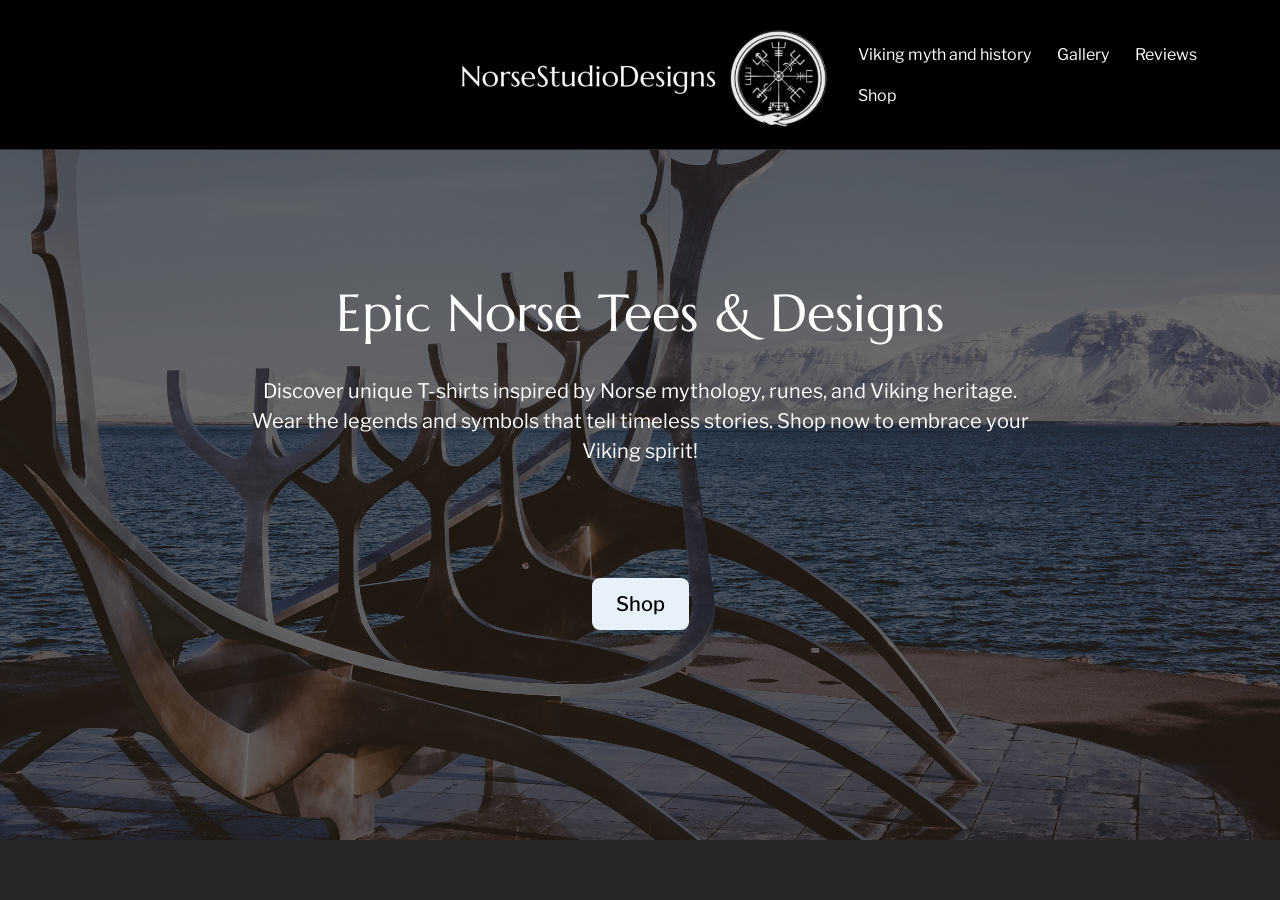
==== commit 1678728d: "Add files via upload" ====
--- a/index.html
+++ b/index.html
@@ -425,22 +425,21 @@
     loading="lazy"
     fetchpriority="auto"></div><div class="f1konfi9"><h3 class="fl8qkup">Fenrir</h3><div class="pe-4 fbwadok f1884f9d" style="white-space:pre-wrap"><p>Fenrir. Pronounced ‘Fen-rear’, this giant wolf goes by many names, including Fenris Wolf, Hrodvitnir, or Vanargand. In Norse mythology Fenrir was a symbol of the chaotic forces of the universe, which take strength, courage and ingenuity to overcome.  Fenrir plays a key role during the events of Ragnarök, where he is foretold to assist in setting the world aflame, resulting in the collapse of humanity and society.</p></div></div></div></div>
 
-<div class="fnj8vzl "><img src="https://images.unsplash.com/photo-1615672968910-90f554a4d607?crop=entropy&amp;ixid=M3w0OTUyODh8MHwxfHNlYXJjaHw1fHxWaWtpbmclMjB3YXJyaW9yfGVufDB8MHx8fDE3ODIyNDI3MTR8MA&amp;ixlib=rb-4.1.0&amp;w=1400&amp;q=80&amp;auto=format&amp;fit=clip" srcSet="https://images.unsplash.com/photo-1615672968910-90f554a4d607?ixid=M3w0OTUyODh8MHwxfHNlYXJjaHw1fHxWaWtpbmclMjB3YXJyaW9yfGVufDB8MHx8fDE3ODIyNDI3MTR8MA&ixlib=rb-4.1.0&w=576&q=80&auto=format&fit=clip 576w, https://images.unsplash.com/photo-1615672968910-90f554a4d607?ixid=M3w0OTUyODh8MHwxfHNlYXJjaHw1fHxWaWtpbmclMjB3YXJyaW9yfGVufDB8MHx8fDE3ODIyNDI3MTR8MA&ixlib=rb-4.1.0&w=768&q=80&auto=format&fit=clip 768w, https://images.unsplash.com/photo-1615672968910-90f554a4d607?ixid=M3w0OTUyODh8MHwxfHNlYXJjaHw1fHxWaWtpbmclMjB3YXJyaW9yfGVufDB8MHx8fDE3ODIyNDI3MTR8MA&ixlib=rb-4.1.0&w=992&q=80&auto=format&fit=clip 992w, https://images.unsplash.com/photo-1615672968910-90f554a4d607?ixid=M3w0OTUyODh8MHwxfHNlYXJjaHw1fHxWaWtpbmclMjB3YXJyaW9yfGVufDB8MHx8fDE3ODIyNDI3MTR8MA&ixlib=rb-4.1.0&w=1152&q=80&auto=format&fit=clip 1152w, https://images.unsplash.com/photo-1615672968910-90f554a4d607?ixid=M3w0OTUyODh8MHwxfHNlYXJjaHw1fHxWaWtpbmclMjB3YXJyaW9yfGVufDB8MHx8fDE3ODIyNDI3MTR8MA&ixlib=rb-4.1.0&w=1200&q=80&auto=format&fit=clip 1200w, https://images.unsplash.com/photo-1615672968910-90f554a4d607?ixid=M3w0OTUyODh8MHwxfHNlYXJjaHw1fHxWaWtpbmclMjB3YXJyaW9yfGVufDB8MHx8fDE3ODIyNDI3MTR8MA&ixlib=rb-4.1.0&w=1400&q=80&auto=format&fit=clip 1400w, https://images.unsplash.com/photo-1615672968910-90f554a4d607?ixid=M3w0OTUyODh8MHwxfHNlYXJjaHw1fHxWaWtpbmclMjB3YXJyaW9yfGVufDB8MHx8fDE3ODIyNDI3MTR8MA&ixlib=rb-4.1.0&w=1536&q=80&auto=format&fit=clip 1536w, https://images.unsplash.com/photo-1615672968910-90f554a4d607?ixid=M3w0OTUyODh8MHwxfHNlYXJjaHw1fHxWaWtpbmclMjB3YXJyaW9yfGVufDB8MHx8fDE3ODIyNDI3MTR8MA&ixlib=rb-4.1.0&w=1984&q=80&auto=format&fit=clip 1984w, https://images.unsplash.com/photo-1615672968910-90f554a4d607?ixid=M3w0OTUyODh8MHwxfHNlYXJjaHw1fHxWaWtpbmclMjB3YXJyaW9yfGVufDB8MHx8fDE3ODIyNDI3MTR8MA&ixlib=rb-4.1.0&w=2400&q=80&auto=format&fit=clip 2400w, https://images.unsplash.com/photo-1615672968910-90f554a4d607?ixid=M3w0OTUyODh8MHwxfHNlYXJjaHw1fHxWaWtpbmclMjB3YXJyaW9yfGVufDB8MHx8fDE3ODIyNDI3MTR8MA&ixlib=rb-4.1.0&w=2800&q=80&auto=format&fit=clip 2800w" sizes="(max-width: 992px) 100vw, 33vw" alt="Portrait of a Medieval warrior" class="f1889llv" loading="lazy" fetchPriority="auto"></div><div class="f1konfi9"><h3 class="fl8qkup">Berserkers</h3><div class="pe-4 fbwadok f1884f9d" style="white-space:pre-wrap"><p>Berserk was a term in the Viking Age for a Norse warrior seized by a wild rage where he attacked everything around him, a condition called "berserkergang", "berserksgang" or "berserkgang"(Latin: furor berserkicus). According to Grette's saga, Harald Hårfagre called his berserkers ulfhednar ("wolf pelts"), and in the same saga and in Landnåmabok the berserkers are also called trollauknir because there was supposedly sorcery behind their fury.</p></div></div></div></div>
-
-<div class="animate-entry feature col d-flex"><div class="f84fk8t" data-service-id="132d1bcd-027e-49c1-84e6-e922f2a37f2c"><div class="fnj8vzl "><img
-    src="images/Vikinginspirert oroboro.png"
-    alt="Ouroboros"
-    class="f1me6xke"
-    loading="lazy"
-    fetchpriority="auto"></div><div class="f1konfi9"><h3 class="fl8qkup">Ouroboros</h3><div class="pe-4 fbwadok f1884f9d" style="white-space:pre-wrap"><p>The Viking Ouroboros is a Norse mythological symbol depicting a serpent or dragon, specifically Jörmungandr (the Midgard Serpent), biting its own tail to form a circle. It represents the eternal cycle of life, death, rebirth, and the balance of opposing forces like chaos and order. It symbolizes the world's unity and continuity, often signifying that destruction is part of a renewal cycle.</p></div></div></div></div><div class="animate-entry feature col d-flex"><div class="f84fk8t" data-service-id="31bdb6a5-4e25-4ff2-8ed9-799f45f2c7d7"><div class="fnj8vzl "><img
+<div class="animate-entry feature col d-flex"><div class="f84fk8t" data-service-id="8adebee0-dbea-4c6e-9ac2-114584cda51a"><div class="fnj8vzl "><img src="images/photo-1615672968910-90f554a4d607.jpg" alt="Portrait of a Medieval warrior" class="f1889llv" loading="lazy" fetchpriority="auto"></div><div class="f1konfi9"><h3 class="fl8qkup">Berserkers</h3><div class="pe-4 fbwadok f1884f9d" style="white-space:pre-wrap"><p>Berserk was a term in the Viking Age for a Norse warrior seized by a wild rage where he attacked everything around him, a condition called "berserkergang", "berserksgang" or "berserkgang"(Latin: furor berserkicus). According to Grette's saga, Harald Hårfagre called his berserkers ulfhednar ("wolf pelts"), and in the same saga and in Landnåmabok the berserkers are also called trollauknir because there was supposedly sorcery behind their fury.</p></div></div></div></div>
+
+<div class="animate-entry feature col d-flex"><div class="f84fk8t" data-service-id="132d1bcd-027e-49c1-84e6-e922f2a37f2c"><div class="fnj8vzl "><img src="images/Vikinginspirert oroboro.png" alt="Ouroboros" class="f1me6xke" loading="lazy" fetchPriority="auto"></div><div class="f1konfi9"><h3 class="fl8qkup">Ouroboros</h3><div class="pe-4 fbwadok f1884f9d" style="white-space:pre-wrap"><p>The Viking Ouroboros is a Norse mythological symbol depicting a serpent or dragon, specifically Jörmungandr (the Midgard Serpent), biting its own tail to form a circle. It represents the eternal cycle of life, death, rebirth, and the balance of opposing forces like chaos and order. It symbolizes the world's unity and continuity, often signifying that destruction is part of a renewal cycle.</p></div></div></div></div>
+
+<div class="animate-entry feature col d-flex"><div class="f84fk8t" data-service-id="31bdb6a5-4e25-4ff2-8ed9-799f45f2c7d7"><div class="fnj8vzl "><img
     src="images/photo-1567124179144-d9bcb7b19925.jpg"
     alt="Norse Gods"
-    class="f1me6xke"
+    class="f1eqnvhw"
     loading="lazy"
-    fetchpriority="auto"></div><div class="f1konfi9"><h3 class="fl8qkup">Norse Gods</h3><div class="pe-4 fbwadok f1884f9d" style="white-space:pre-wrap"><p>Thor.</p><p>Thor is a powerful god from Norse mythology. He is said to be the eldest son of Odin. Thor ruled the weather, especially the stormy weather, and it was said that both the roar of the thunder and the flash of lightning were created by his goat cart. He was also god of harvest and war. Both Thursday, thunder and many places are named after him.</p><p>Mjølner or Torshammer is in Norse mythology the hammer of Thor. Mjølner is Thor's most powerful weapon against the jots, and it (almost) never leaves his side.</p><p>Odin.</p><p>Odin is the God of warriors. He allows his Valkyries to select those who will fall in battle, and receives them in Valhall. There, the dead warriors train every day to be prepared when ragnarok comes.</p><p>As the god of knowledge and wisdom, he won his knowledge by sacrificing one of his eyes to drink from the well of knowledge. Odin is therefore one-eyed. He did this to understand the world he had created.</p><p>Frøya</p><p>Frøya is the goddess of war, fertility and love in Norse mythology and modern åsa belief. She was invoked in matters of love, during pregnancy and during childbirth. She also had power over growth in nature. She was nevertheless also a goddess of war and death. Frøya was the most beautiful of the Norse Gods.</p><p>According to Snorre Sturlason's Gylvaginning, her name has given rise to the honorific name "Frue" which is used for married wives. The name can mean lady or, in a figurative sense, ruler.</p></div></div></div></div><div class="animate-entry feature col d-flex"><div class="f84fk8t" data-service-id="32c1f83e-f569-4258-8f30-b5e521565980"><div class="fnj8vzl "><img
+    fetchpriority="auto"></div><div class="f1konfi9"><h3 class="fl8qkup">Norse Gods</h3><div class="pe-4 fbwadok f1884f9d" style="white-space:pre-wrap"><p>Thor.</p><p>Thor is a powerful god from Norse mythology. He is said to be the eldest son of Odin. Thor ruled the weather, especially the stormy weather, and it was said that both the roar of the thunder and the flash of lightning were created by his goat cart. He was also god of harvest and war. Both Thursday, thunder and many places are named after him.</p><p>Mjølner or Torshammer is in Norse mythology the hammer of Thor. Mjølner is Thor's most powerful weapon against the jots, and it (almost) never leaves his side.</p><p>Odin.</p><p>Odin is the God of warriors. He allows his Valkyries to select those who will fall in battle, and receives them in Valhall. There, the dead warriors train every day to be prepared when ragnarok comes.</p><p>As the god of knowledge and wisdom, he won his knowledge by sacrificing one of his eyes to drink from the well of knowledge. Odin is therefore one-eyed. He did this to understand the world he had created.</p><p>Frøya</p><p>Frøya is the goddess of war, fertility and love in Norse mythology and modern åsa belief. She was invoked in matters of love, during pregnancy and during childbirth. She also had power over growth in nature. She was nevertheless also a goddess of war and death. Frøya was the most beautiful of the Norse Gods.</p><p>According to Snorre Sturlason's Gylvaginning, her name has given rise to the honorific name "Frue" which is used for married wives. The name can mean lady or, in a figurative sense, ruler.</p></div></div></div></div>
+
+<div class="animate-entry feature col d-flex"><div class="f84fk8t" data-service-id="32c1f83e-f569-4258-8f30-b5e521565980"><div class="fnj8vzl "><img
     src="images/photo-1625276584378-932d30fa1618.jpg"
     alt="Hugin and Muninn"
-    class="f1me6xke"
+    class="f1eqnvhw"
     loading="lazy"
     fetchpriority="auto"></div><div class="f1konfi9"><h3 class="fl8qkup">Hugin and Muninn</h3><div class="pe-4 fbwadok f1884f9d" style="white-space:pre-wrap"><p>Known as Odin’s ravens, they are "thought" and "memory" personified, traveling the nine worlds to gather knowledge for the “Allfather” (Odin). They set out at dawn, fly over Midgard and Asgard, and return in time for breakfast to tell Odin the news. Because they provide him with vital intelligence on human and divine affairs, Odin fears losing them, particularly Muninn. They are often depicted perched on Odin's shoulders in artwork, and in the Viking Age, they were often depicted on amulets and brooches, connecting to the cult of Odin.</p></div></div></div></div></div></div></div></div><div class="position-relative fm3p0aw" id="footer" data-section-id="ff7a472b-f2c5-47d6-b976-ea627d7c3321" data-section-type="Footer"><footer id="Footer" class="f15eyi6g fom2f23 f1vaphum"><div class="container g-0 f1re41gn f45h align-items-center"><div class="row f1fbucww align-items-center"><div class="col align-items-center text-decoration-none logo-or-title"><a href="index.html" class="text-decoration-none f1nq0oqd"><img style="max-width:100%;max-height:32px" src="images/Logo vegvisir og oroboro (1).png" alt="Logo"></a></div></div><div class="row  legal-and-made-with"><div class="col f1p0cgam copyright">© 2026 NorseStudioDesigns</div><a class="col col-auto justify-content-end align-content-center"</a></div></div></footer></div></div></main></div><script src="assets/bootstrap.bundle.min.js"></script><script>(function(){
 var ride="carousel";
